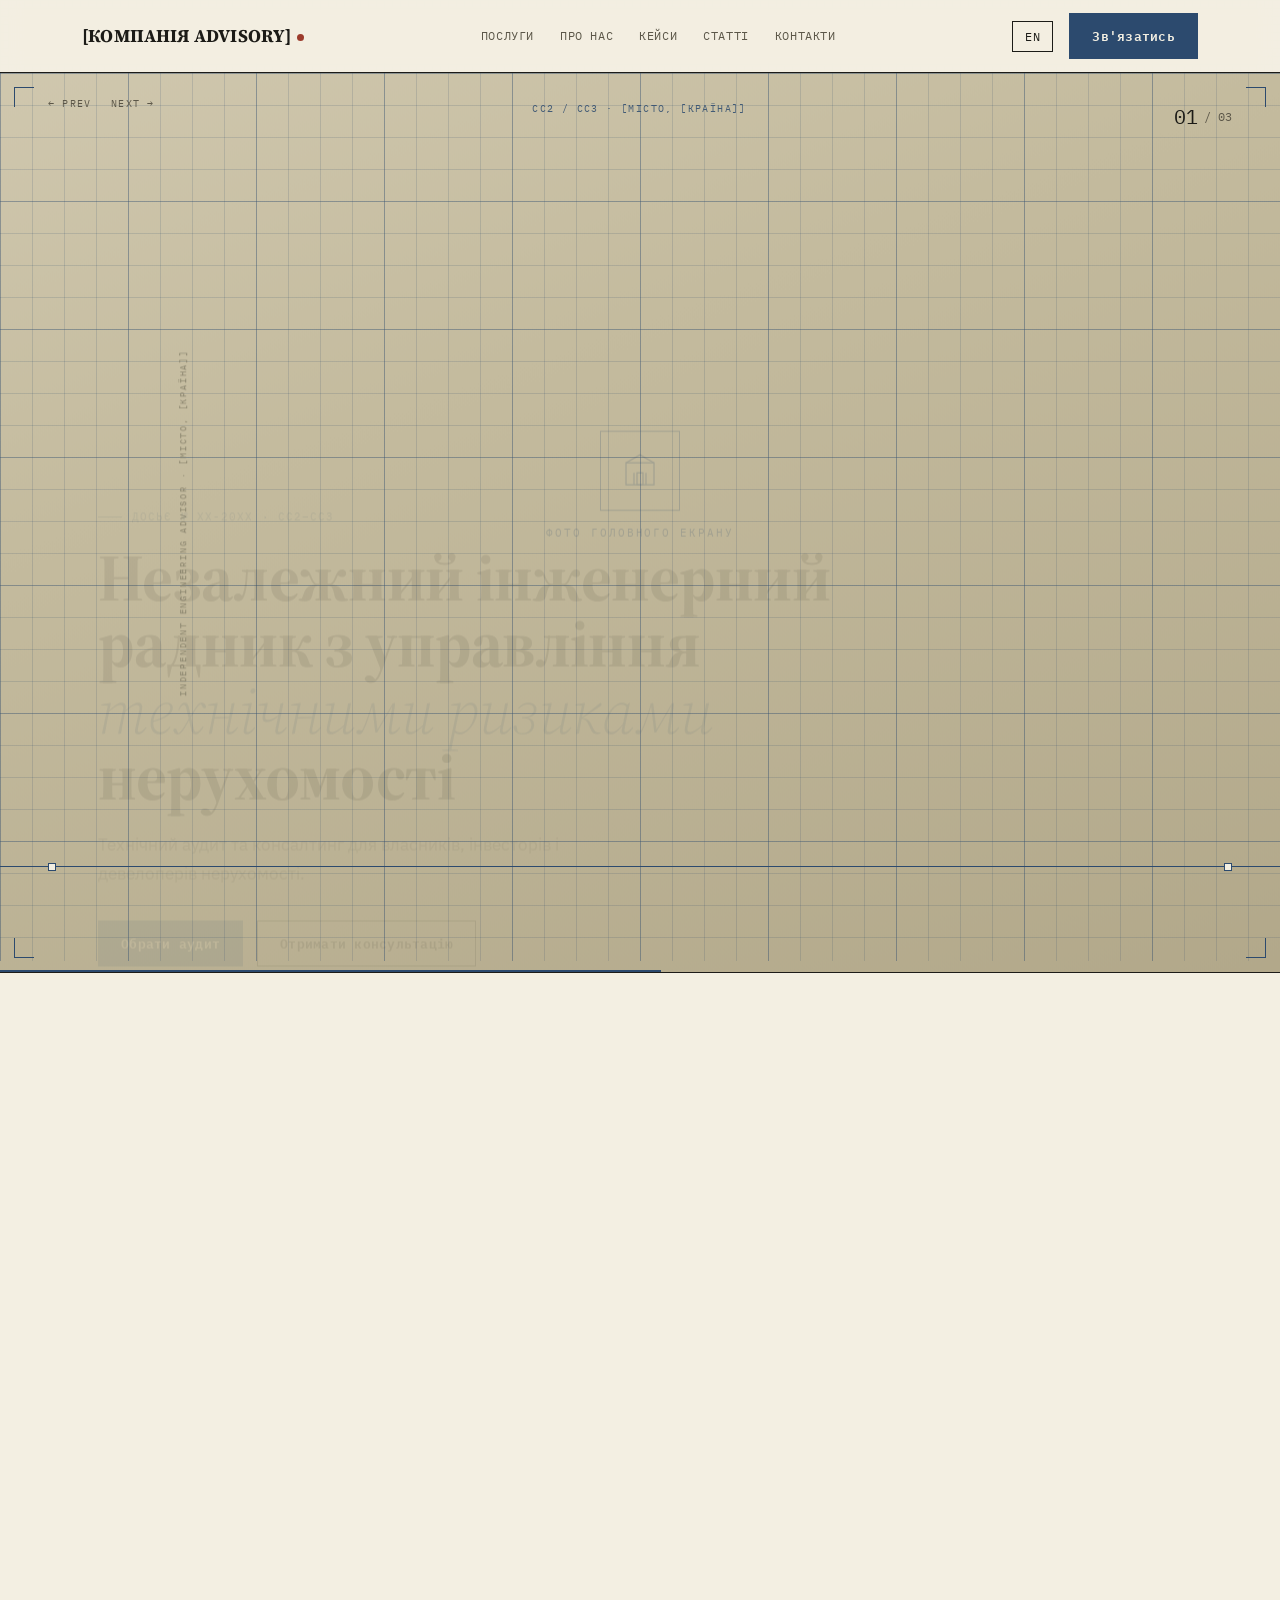
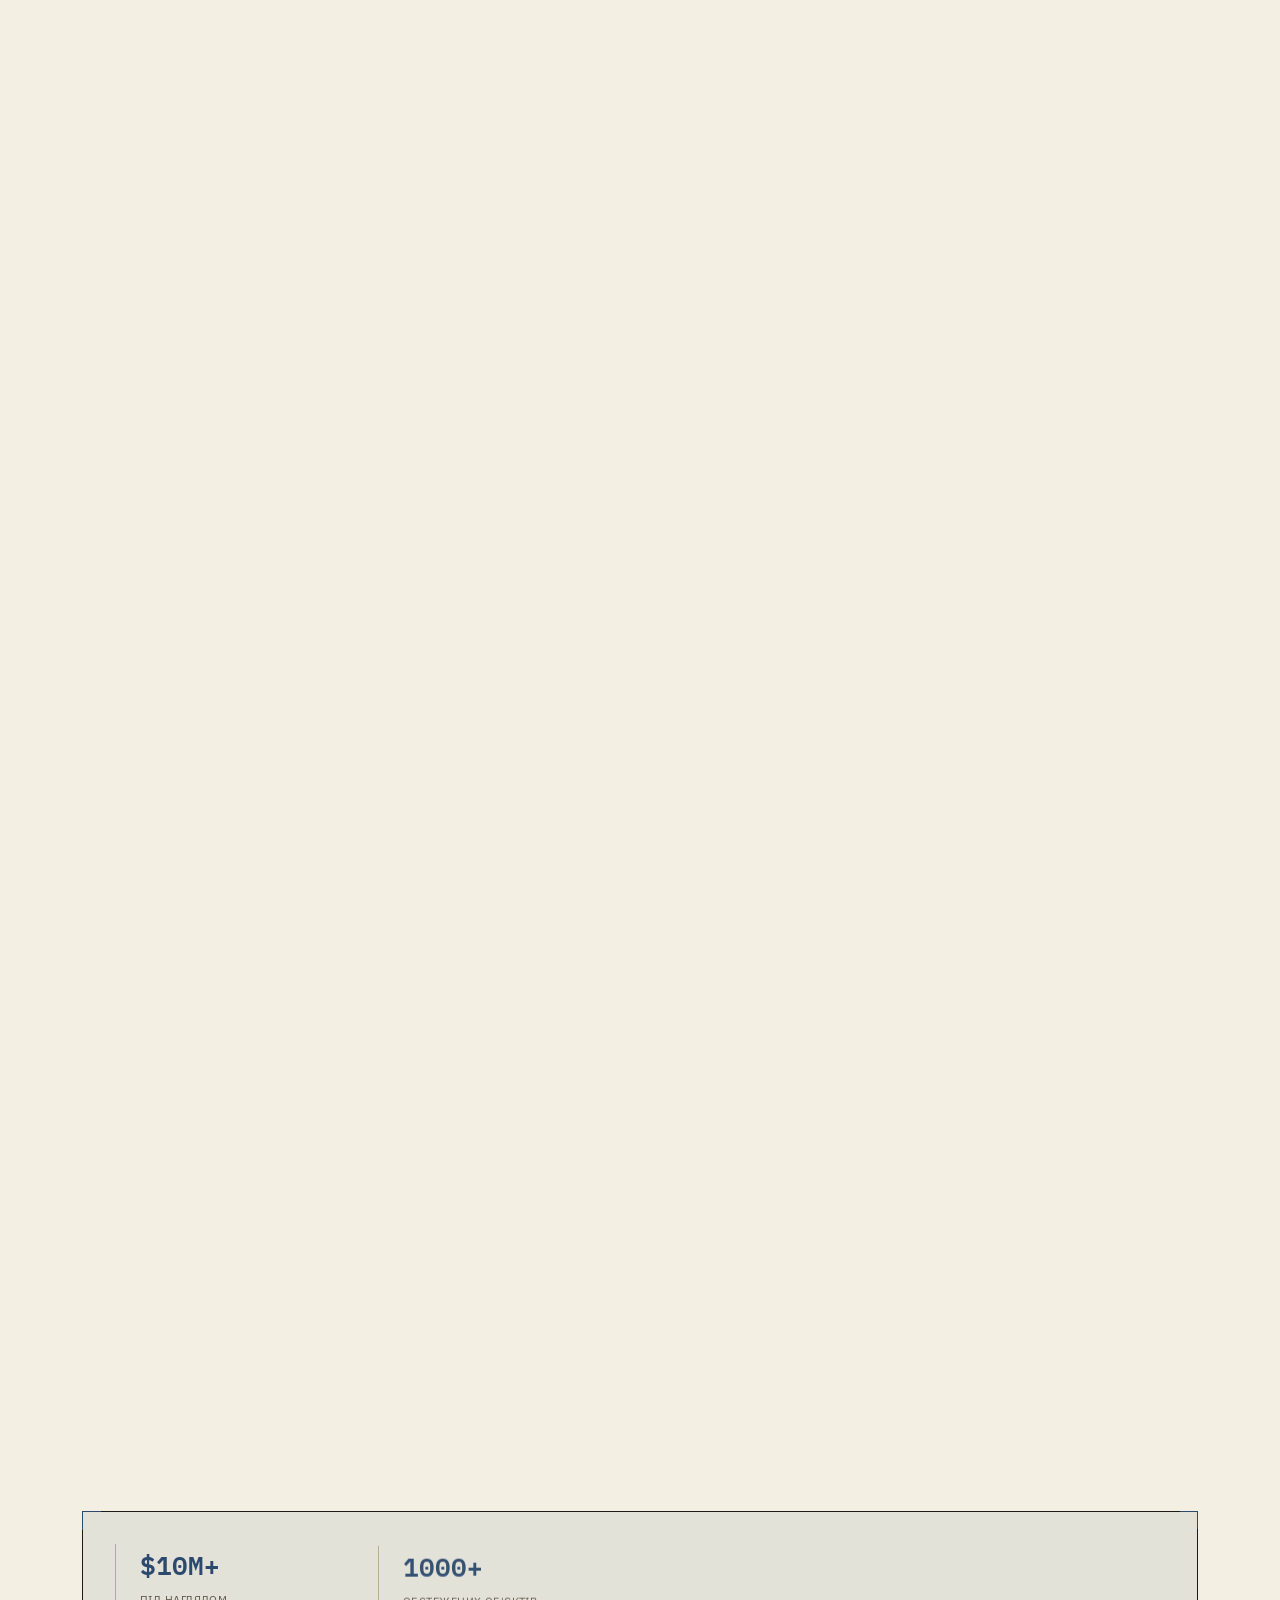
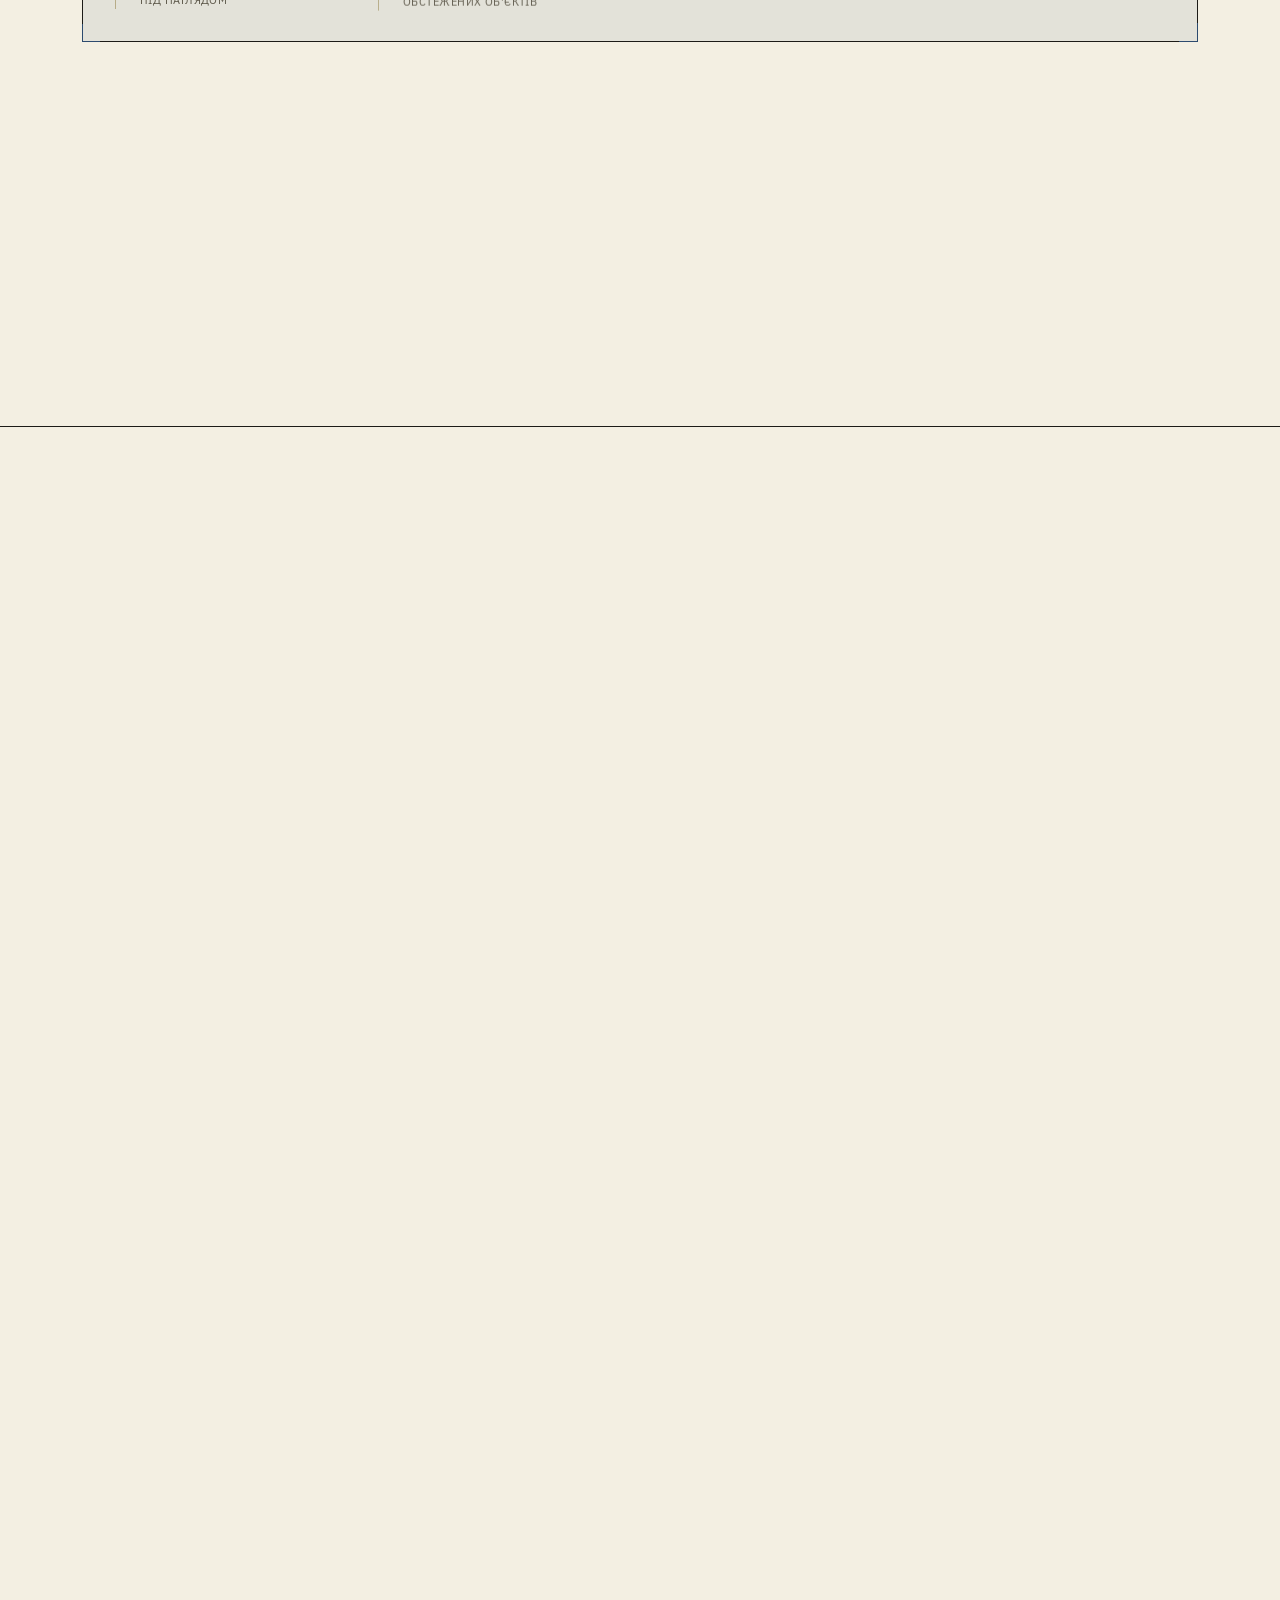
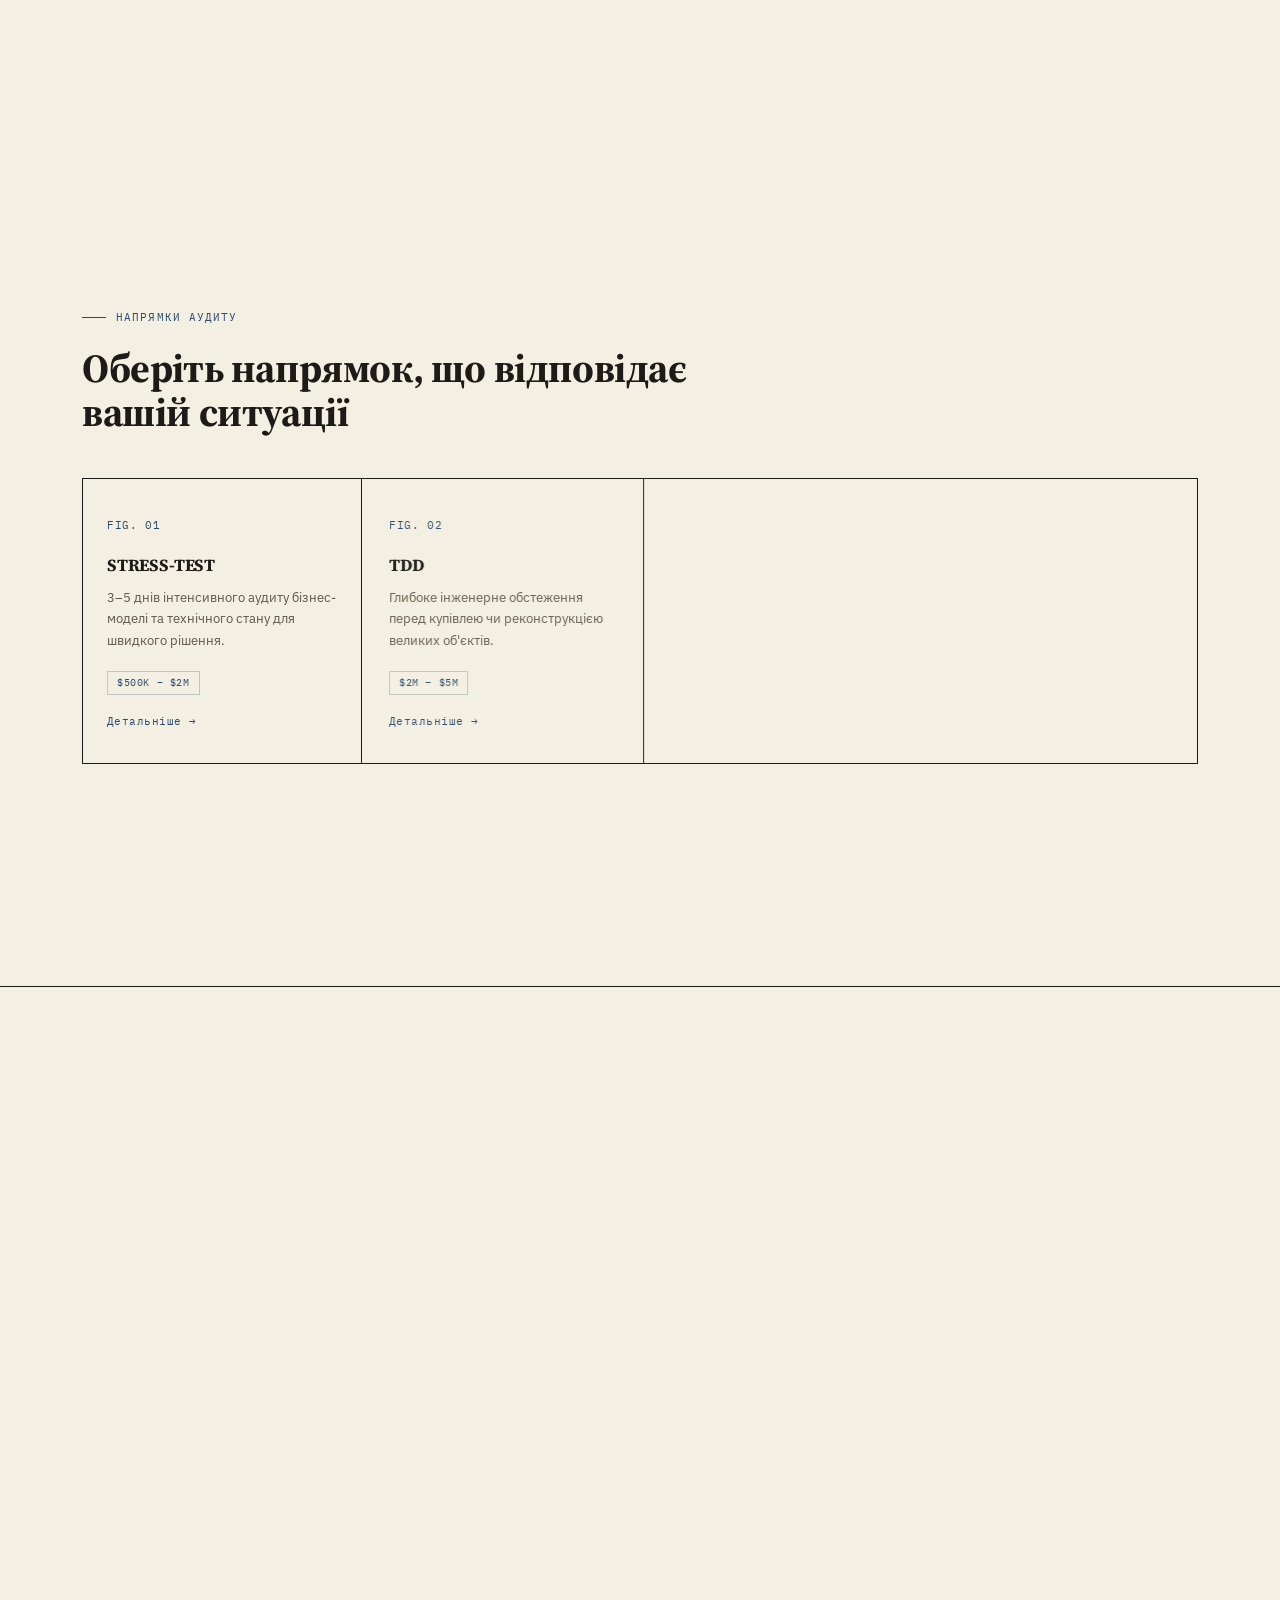
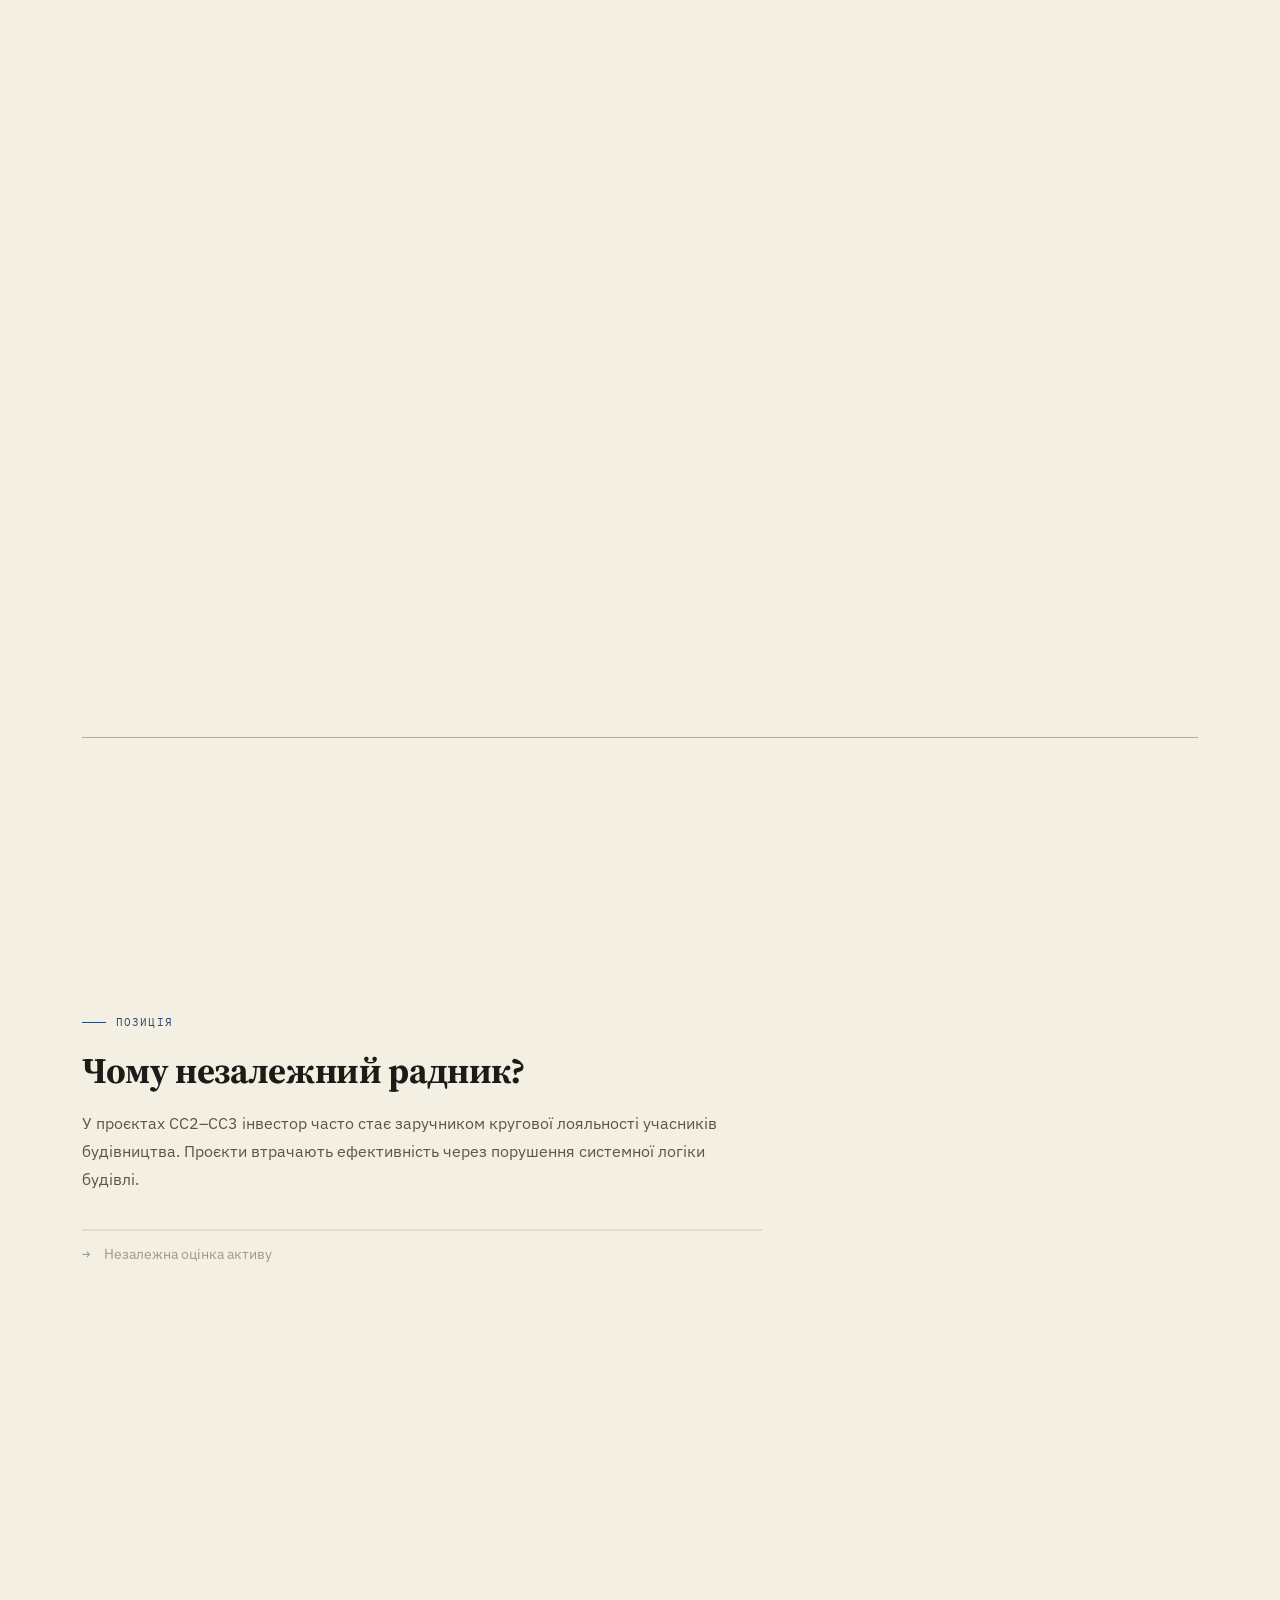
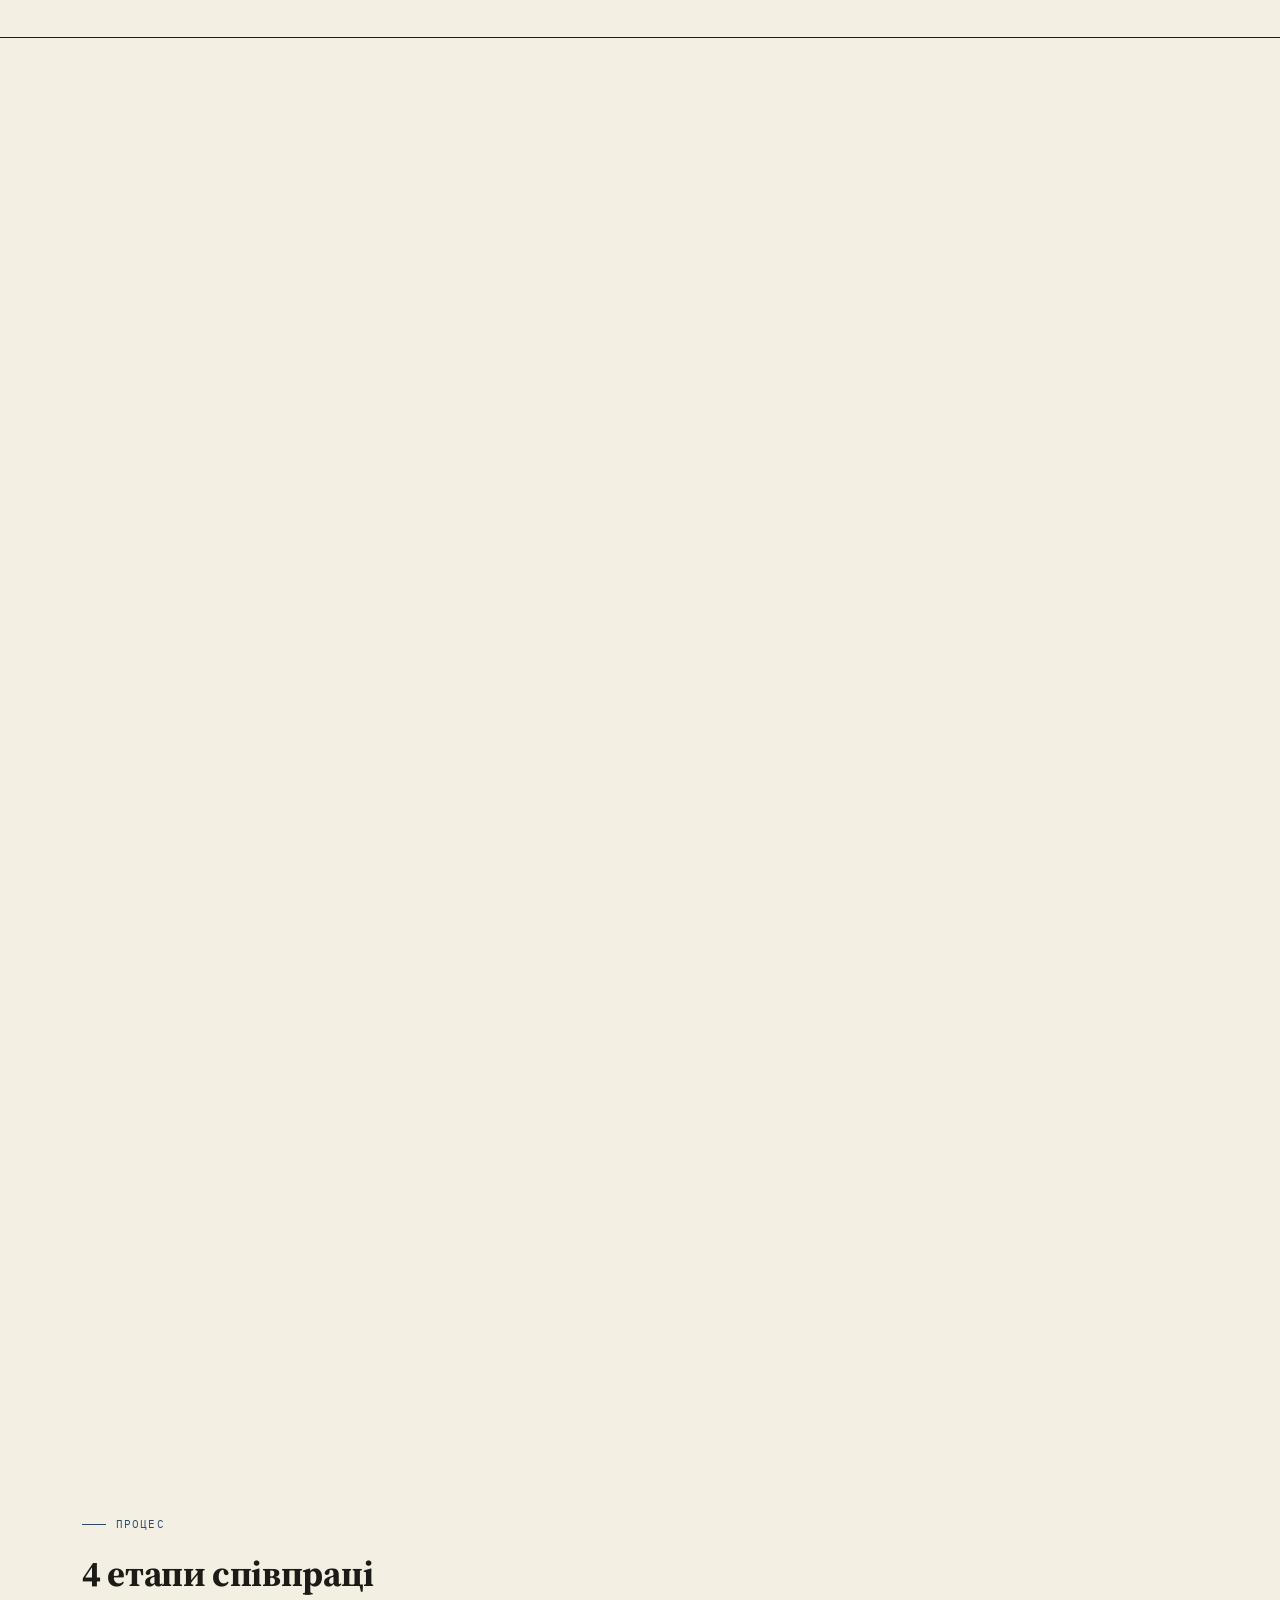
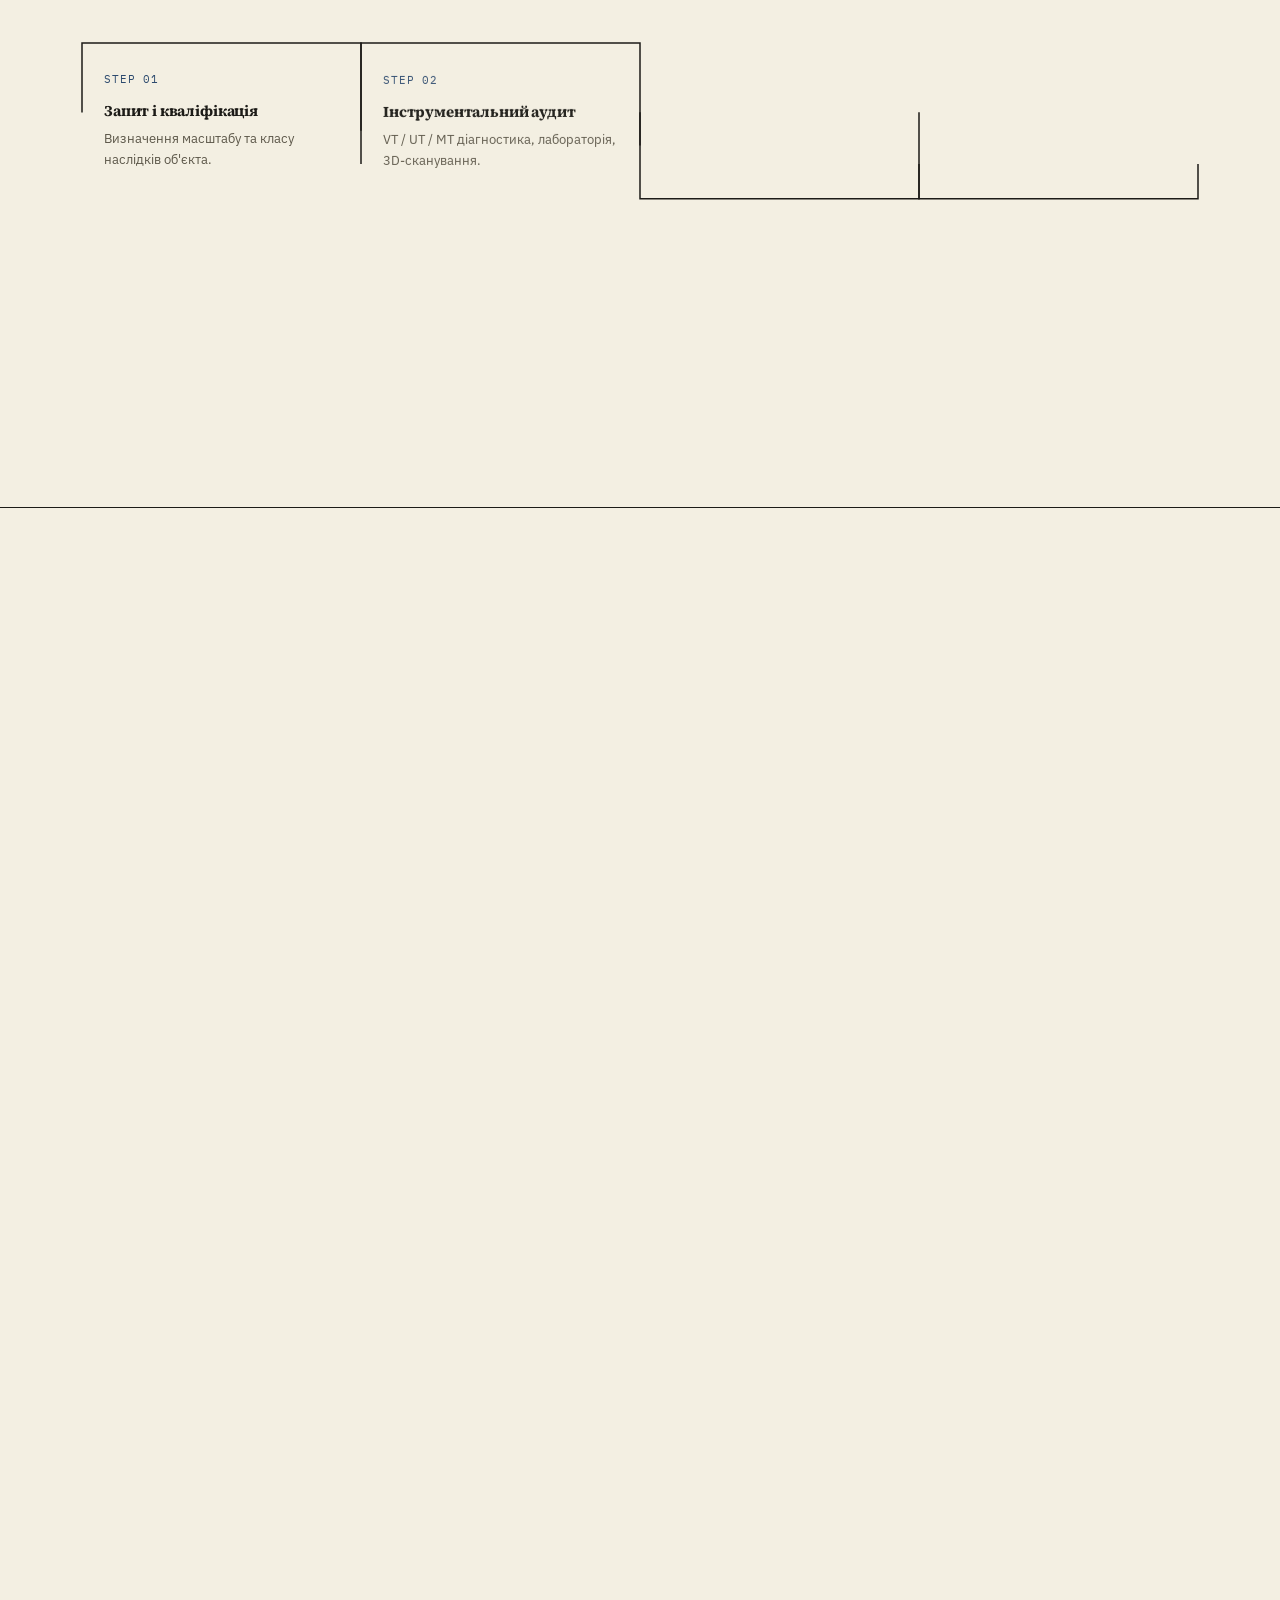
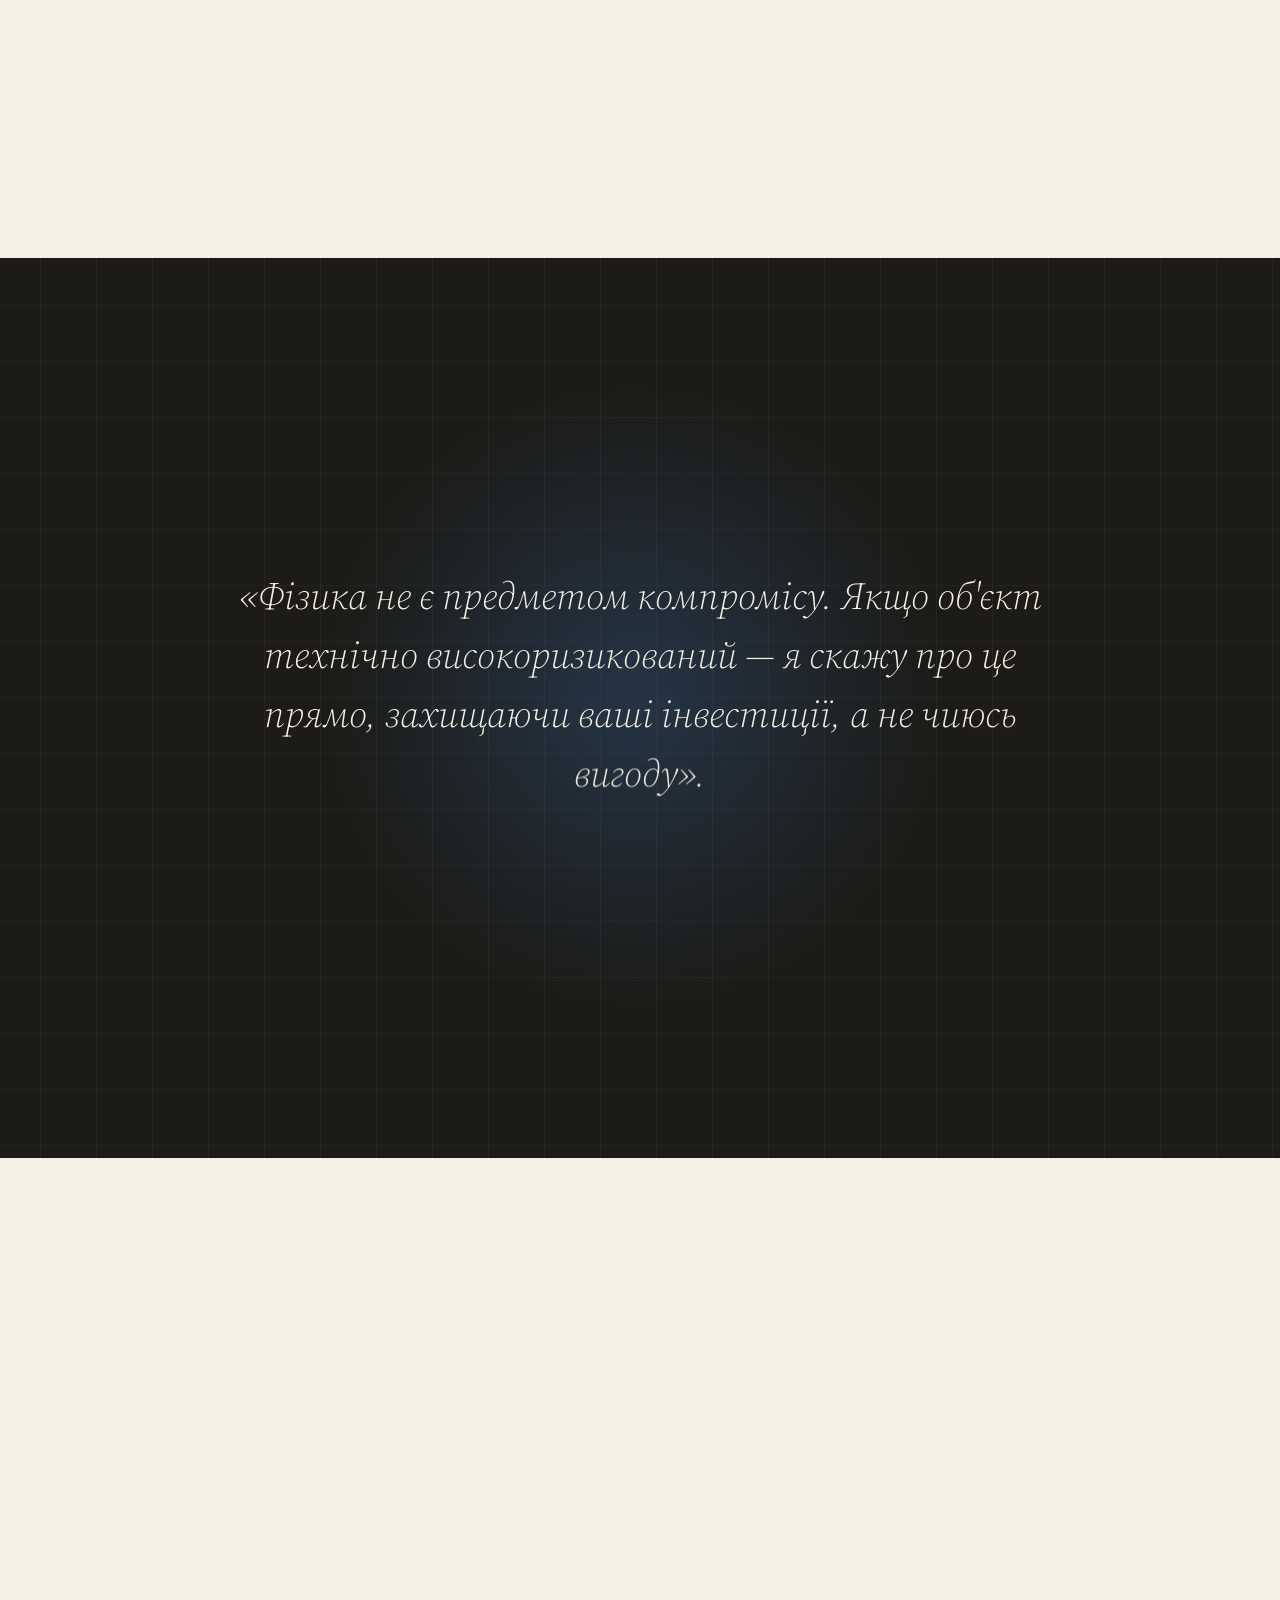
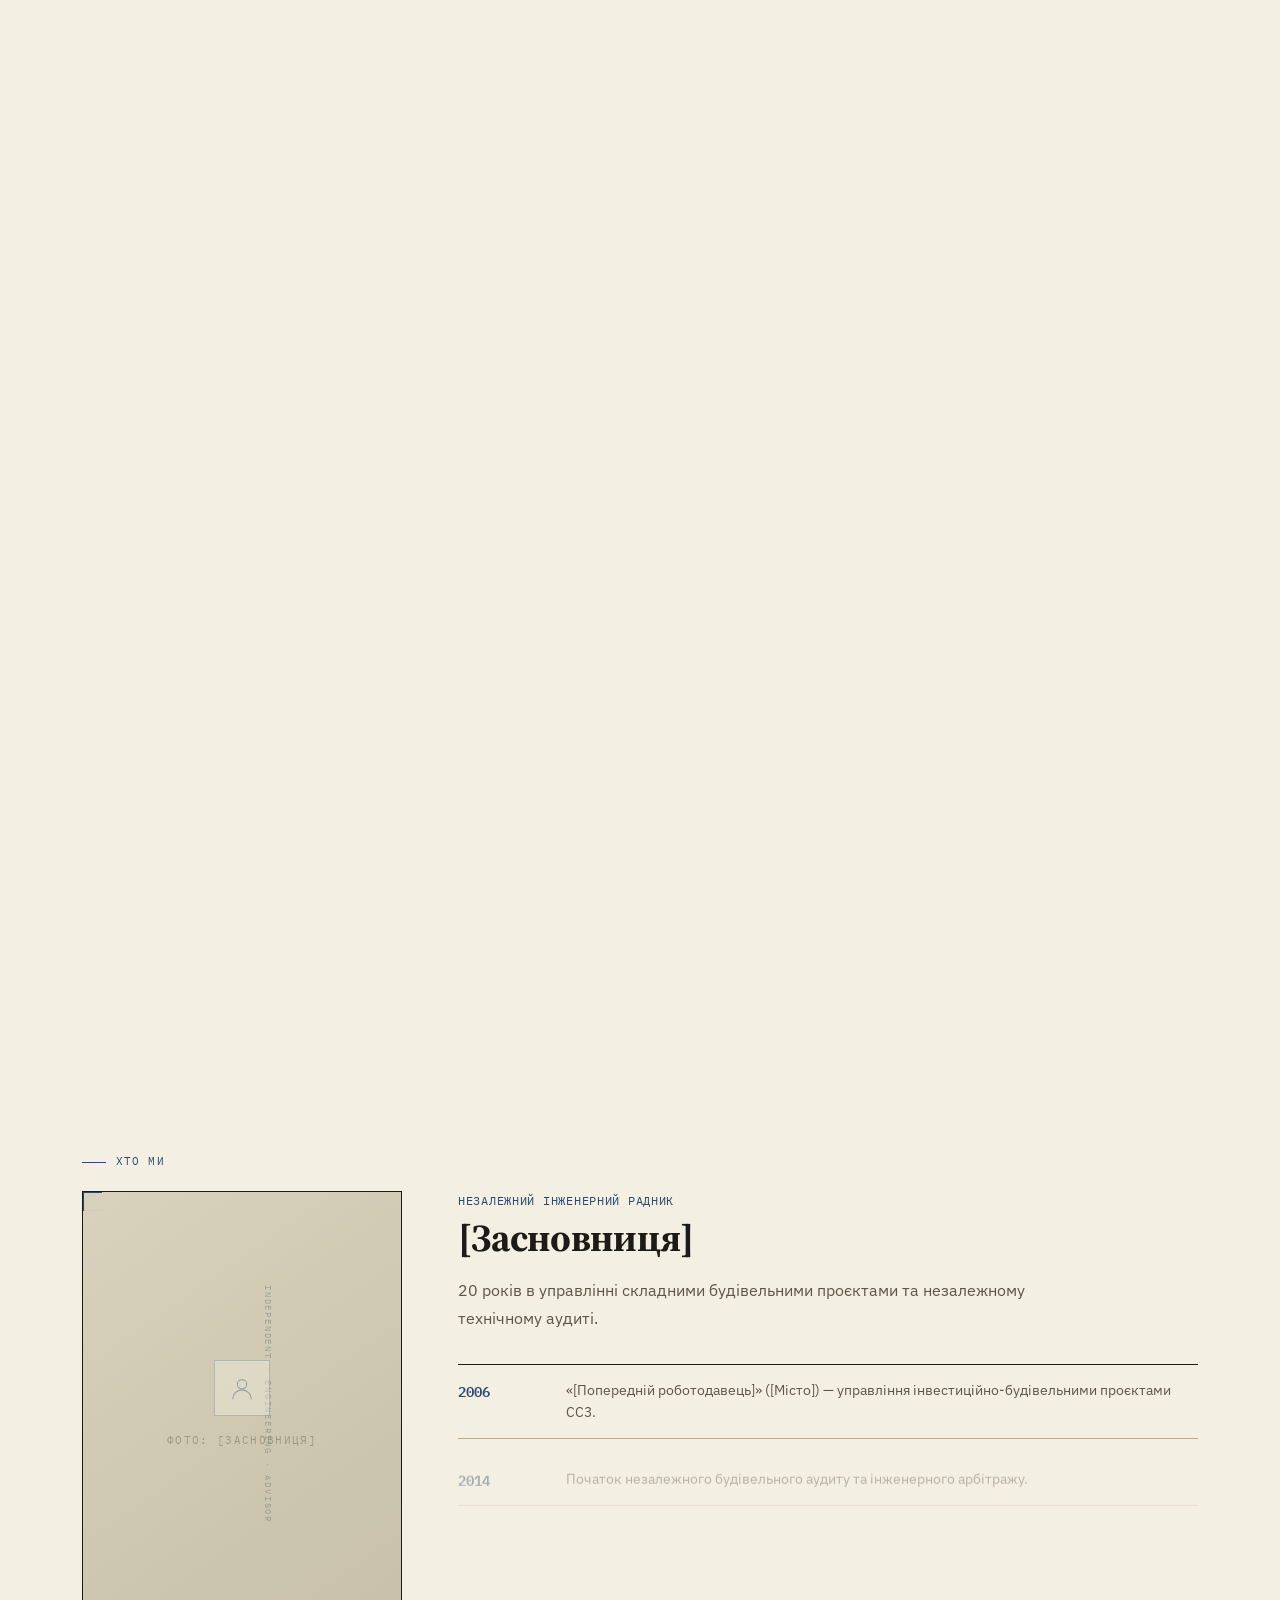
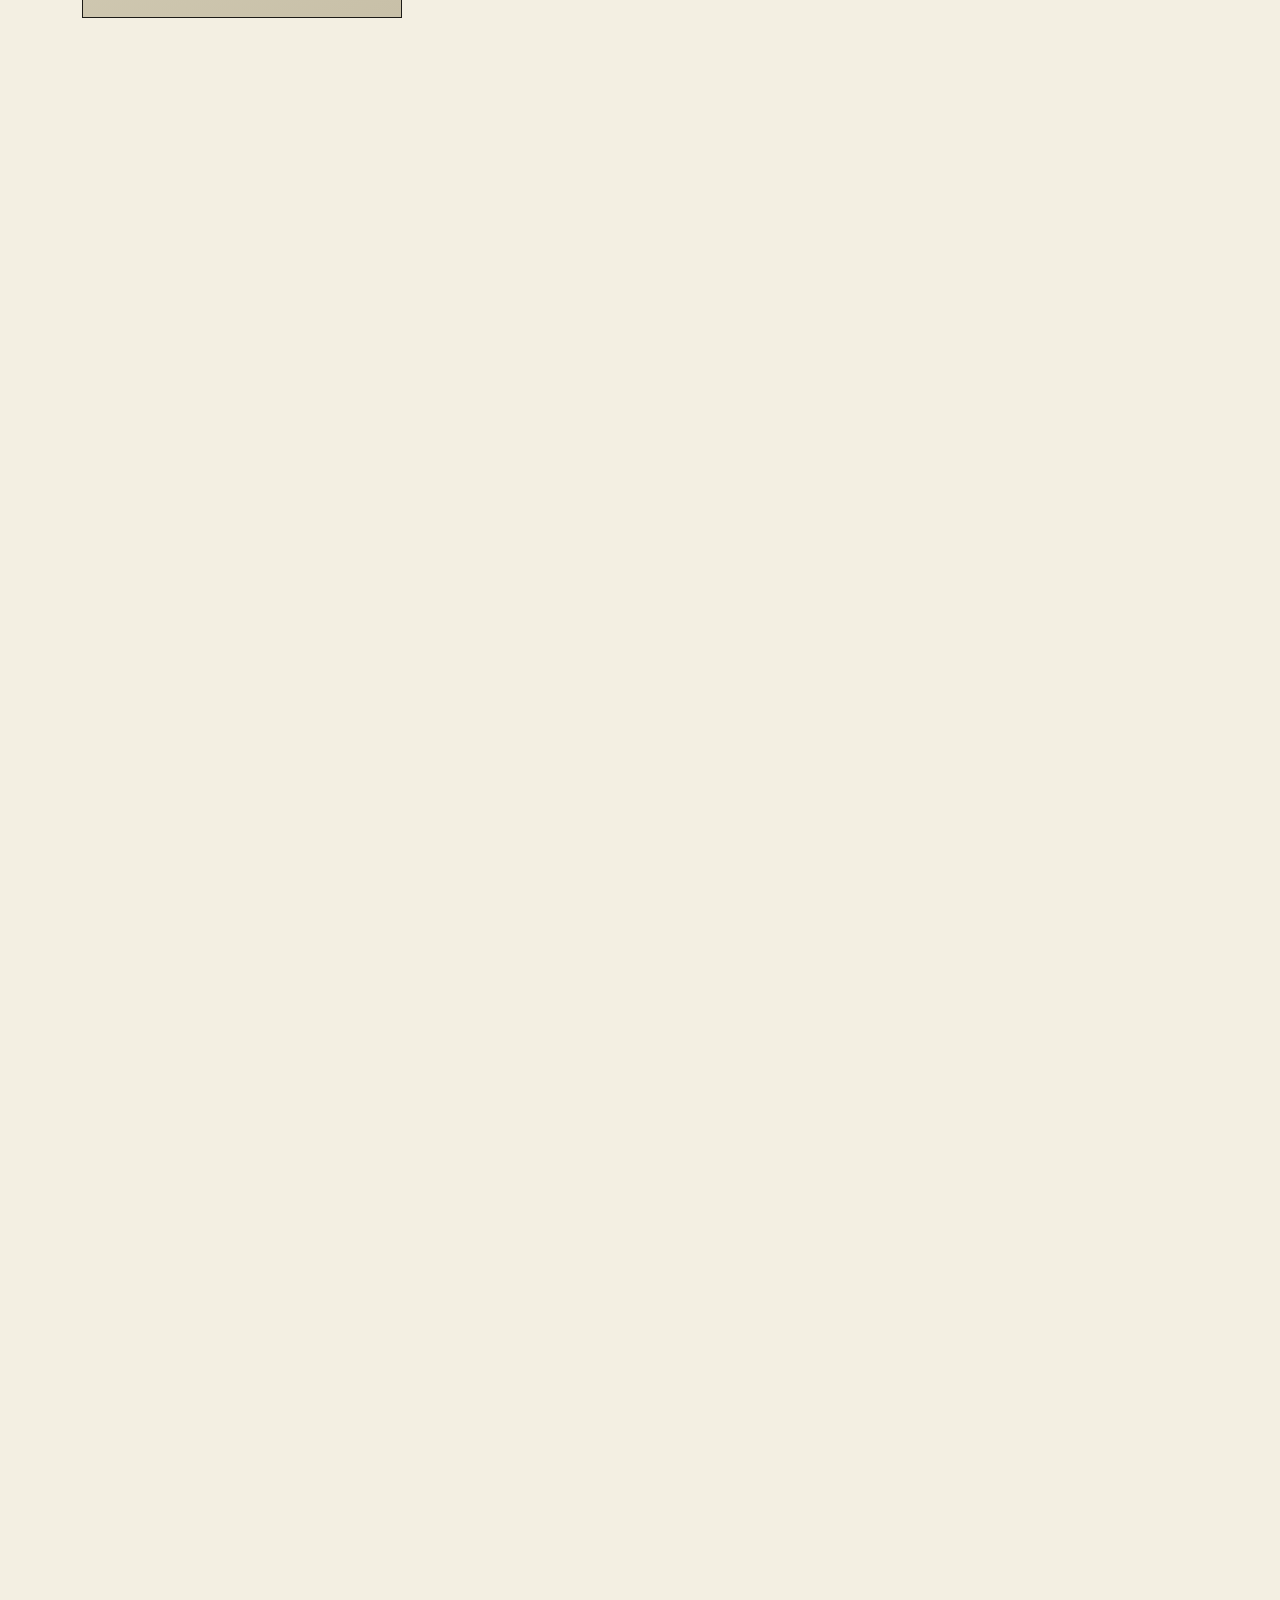
==== index.html @ 5d332857 "Add overflow-x:hidden on body only as conservative safety net for residual overflow" ====
<!DOCTYPE html>
<html lang="uk" data-lang="uk">
<head>
<meta charset="UTF-8">
<meta name="viewport" content="width=device-width, initial-scale=1.0">
<title>[КОМПАНІЯ ADVISORY] — Independent Engineering Advisor</title>
<link rel="preconnect" href="https://fonts.googleapis.com">
<link rel="preconnect" href="https://fonts.gstatic.com" crossorigin>
<link href="https://fonts.googleapis.com/css2?family=Source+Serif+4:opsz,ital,wght@8..60,0,300;8..60,0,400;8..60,0,700;8..60,1,300;8..60,1,400&family=IBM+Plex+Sans:wght@300;400;500;600&family=IBM+Plex+Mono:wght@400;500;600&display=swap" rel="stylesheet">
<style>
  :root{
    --paper:#f3efe2;
    --paper-2:#ece5d2;
    --panel:#ebe4d2;
    --ink:#1c1b17;
    --ink-dim:#5b5648;
    --ink-faint:#8d8770;
    --blue:#2c4a6e;
    --blue-deep:#1c3650;
    --blue-soft:rgba(44,74,110,.08);
    --red:#9c3b2c;
    --line:#cdc4a8;
    --line-strong:#b7ac88;
    --maxw:1180px;
  }
  *{box-sizing:border-box; margin:0; padding:0;}
  html{scroll-behavior:smooth;}
  body{background:var(--paper); color:var(--ink); font-family:'IBM Plex Sans',sans-serif; font-size:16px; line-height:1.6; overflow-anchor:none; overflow-x:hidden;}
  [data-lang="uk"] .en{display:none !important;}
  [data-lang="en"] .uk{display:none !important;}
  h1,h2,h3,h4{font-family:'Source Serif 4',serif; font-weight:700; letter-spacing:-.01em; line-height:1.1; color:var(--ink); overflow-wrap:break-word;}
  .mono{font-family:'IBM Plex Mono',monospace;}
  .wrap{max-width:var(--maxw); margin:0 auto; padding:0 32px; position:relative; width:100%; min-width:0;}
  a{color:inherit; text-decoration:none;}
  img{max-width:100%; display:block;}
  ::selection{background:var(--blue); color:var(--paper);}

  /* blueprint grid — subtler than original */
  .grid-bg{
    position:fixed; inset:0; pointer-events:none; z-index:0;
    background-image:
      linear-gradient(var(--line) 1px, transparent 1px),
      linear-gradient(90deg, var(--line) 1px, transparent 1px);
    background-size:8px 8px;
    opacity:.22;
  }
  .grid-bg::after{
    content:''; position:absolute; inset:0;
    background-image:
      linear-gradient(var(--line-strong) 1px, transparent 1px),
      linear-gradient(90deg, var(--line-strong) 1px, transparent 1px);
    background-size:64px 64px;
    opacity:.4;
  }

  /* registration marks */
  .reg{position:relative;}
  .reg::before,.reg::after,.reg .rc1,.reg .rc2{content:''; position:absolute; width:18px; height:18px; z-index:2;}
  .reg::before{top:-1px; left:-1px; border-top:1.5px solid var(--blue); border-left:1.5px solid var(--blue);}
  .reg::after{bottom:-1px; right:-1px; border-bottom:1.5px solid var(--blue); border-right:1.5px solid var(--blue);}
  .reg .rc1{top:-1px; right:-1px; border-top:1.5px solid var(--blue); border-right:1.5px solid var(--blue);}
  .reg .rc2{bottom:-1px; left:-1px; border-bottom:1.5px solid var(--blue); border-left:1.5px solid var(--blue);}

  /* NAV */
  header{
    position:sticky; top:0; z-index:50;
    background:rgba(243,239,226,.94); backdrop-filter:blur(10px);
    border-bottom:1.5px solid var(--ink);
  }
  .navrow{display:flex; align-items:center; justify-content:space-between; height:72px; gap:24px;}
  .logo{font-family:'Source Serif 4',serif; font-size:18px; font-weight:700; letter-spacing:.01em;}
  .logo .stamp-dot{display:inline-block; width:7px; height:7px; background:var(--red); border-radius:50%; margin-left:6px; vertical-align:middle;}
  nav.links{display:flex; gap:26px; font-size:12px; letter-spacing:.05em; text-transform:uppercase; color:var(--ink-dim); font-family:'IBM Plex Mono',monospace;}
  nav.links a:hover{color:var(--blue);}
  .nav-right{display:flex; align-items:center; gap:16px;}
  .lang-btn{border:1.5px solid var(--ink); background:transparent; color:var(--ink); font-family:'IBM Plex Mono',monospace; font-size:12px; letter-spacing:.06em; padding:7px 12px; cursor:pointer;}
  .lang-btn:hover{background:var(--ink); color:var(--paper);}
  .btn{display:inline-flex; align-items:center; gap:8px; background:var(--blue); color:var(--paper); font-weight:600; font-size:12.5px; letter-spacing:.02em; font-family:'IBM Plex Mono',monospace; padding:12px 22px; border:1.5px solid var(--blue); transition:.2s; cursor:pointer;}
  .btn:hover{background:var(--paper); color:var(--blue);}
  .btn-ghost{background:transparent; color:var(--ink); border:1.5px solid var(--ink);}
  .btn-ghost:hover{background:var(--ink); color:var(--paper);}
  @media(max-width:880px){nav.links{display:none;} .nav-right a.btn{display:none;}}

  /* Mobile burger menu */
  .burger-btn{display:none; flex-direction:column; justify-content:center; gap:5px; width:32px; height:24px; background:none; border:none; cursor:pointer; padding:0; flex-shrink:0; position:relative; z-index:61;}
  .burger-btn span{display:block; height:2px; background:var(--ink); width:100%; transition:transform .25s ease, opacity .25s ease;}
  .burger-btn.open span:nth-child(1){transform:translateY(7px) rotate(45deg);}
  .burger-btn.open span:nth-child(2){opacity:0;}
  .burger-btn.open span:nth-child(3){transform:translateY(-7px) rotate(-45deg);}
  .mobile-menu{position:fixed; inset:0; background:var(--paper); z-index:60; opacity:0; pointer-events:none; transition:opacity .3s ease; overflow-y:auto;}
  .mobile-menu.open{opacity:1; pointer-events:auto;}
  .mobile-menu .wrap{padding:100px 32px 40px; min-height:100%; display:flex; flex-direction:column;}
  .mobile-menu nav{display:flex; flex-direction:column; flex:1; justify-content:center;}
  .mobile-menu nav a{font-family:'IBM Plex Mono',monospace; font-size:20px; text-transform:uppercase; letter-spacing:.04em; color:var(--ink); padding:16px 0; border-bottom:1px solid var(--line-strong);
    opacity:0; transform:translateY(18px); transition:opacity .4s ease, transform .4s ease;}
  .mobile-menu.open nav a:nth-child(1){transition-delay:.08s;}
  .mobile-menu.open nav a:nth-child(2){transition-delay:.14s;}
  .mobile-menu.open nav a:nth-child(3){transition-delay:.2s;}
  .mobile-menu.open nav a:nth-child(4){transition-delay:.26s;}
  .mobile-menu.open nav a:nth-child(5){transition-delay:.32s;}
  .mobile-menu.open nav a:nth-child(6){transition-delay:.38s;}
  .mobile-menu.open nav a{opacity:1; transform:translateY(0);}
  .mobile-menu nav a.current{color:var(--blue);}
  .mobile-menu-foot{margin-top:auto; padding-top:24px; border-top:1.5px solid var(--ink); display:flex; align-items:center; justify-content:space-between; gap:16px;
    opacity:0; transform:translateY(18px); transition:opacity .4s ease, transform .4s ease; transition-delay:.42s;}
  .mobile-menu.open .mobile-menu-foot{opacity:1; transform:translateY(0);}
  @media(max-width:880px){.burger-btn{display:flex;}}
  @media(max-width:880px){#advisory, #faq{min-height:auto !important;}}
  @media(min-width:881px){.mobile-menu{display:none;}}

  section{position:relative; z-index:1; padding:100px 0;}
  section.tight{padding:72px 0;}
  .file-id{font-family:'IBM Plex Mono',monospace; font-size:11px; letter-spacing:.1em; text-transform:uppercase; color:var(--blue); display:flex; align-items:center; gap:10px; margin-bottom:20px;}
  .file-id .dash{width:24px; height:1px; background:var(--blue);}
  .lead{color:var(--ink-dim); font-size:17px; max-width:640px; line-height:1.75;}
  .divider{height:1.5px; background:var(--ink); width:100%;}
  .hairline{height:1px; background:var(--line-strong); width:100%;}

  /* STAMP */
  .stamp{display:inline-flex; flex-direction:column; align-items:center; justify-content:center; width:108px; height:108px; border:2px solid var(--red); border-radius:50%; transform:rotate(-8deg); color:var(--red); font-family:'IBM Plex Mono',monospace; font-size:10px; letter-spacing:.06em; text-align:center; line-height:1.4; padding:8px;}

  /* ─── HERO — Blueprint Reveal ─── */
  .hero{
    padding:0; min-height:100vh;
    display:grid; grid-template-rows:1fr;
    position:relative; overflow:hidden;
    border-bottom:1.5px solid var(--ink);
  }

  /* Photo layer — parallax */
  .hero-visual{
    position:absolute; inset:-15% 0;
    background:linear-gradient(160deg,#d4ccb4 0%,#c4bb9e 40%,#b0a688 100%);
    will-change:transform;
    display:flex; align-items:center; justify-content:center;
  }
  .hero-visual-label{
    display:flex; flex-direction:column; align-items:center; gap:14px; opacity:.2;
  }
  .hero-visual-frame{
    width:80px; height:80px; border:1px solid var(--blue);
    display:flex; align-items:center; justify-content:center;
  }
  .hero-visual-frame svg{width:36px; height:36px;}
  .hero-visual-txt{font-family:'IBM Plex Mono',monospace; font-size:11px; letter-spacing:.18em; text-transform:uppercase; color:var(--blue);}

  /* Blueprint grid overlay — clips in from top on scroll */
  .hero-blueprint{
    position:absolute; inset:0; z-index:1; pointer-events:none;
    background-image:
      linear-gradient(rgba(44,74,110,.18) 1px, transparent 1px),
      linear-gradient(90deg, rgba(44,74,110,.18) 1px, transparent 1px);
    background-size:32px 32px;
    opacity:0;
    clip-path:inset(0 0 100% 0);
    will-change:clip-path, opacity;
  }
  .hero-blueprint::after{
    content:''; position:absolute; inset:0;
    background-image:
      linear-gradient(rgba(44,74,110,.35) 1px, transparent 1px),
      linear-gradient(90deg, rgba(44,74,110,.35) 1px, transparent 1px);
    background-size:128px 128px;
  }

  /* Scan line */
  .hero-scanline{
    position:absolute; left:0; right:0; height:1px;
    background:var(--blue); z-index:4; opacity:0;
    will-change:top, opacity;
  }
  .hero-scanline::before,.hero-scanline::after{
    content:''; position:absolute; top:-3px;
    width:6px; height:6px; border:1px solid var(--blue); background:var(--paper);
  }
  .hero-scanline::before{left:48px;}
  .hero-scanline::after{right:48px;}

  /* Registration marks — draw in */
  .hero-reg{position:absolute; inset:0; pointer-events:none; z-index:5;}
  .hero-reg span{
    position:absolute; width:0; height:0;
    border-color:var(--blue); border-style:solid;
    transition:none;
  }
  .hero-reg .tl{top:14px; left:14px; border-width:1.5px 0 0 1.5px;}
  .hero-reg .tr{top:14px; right:14px; border-width:1.5px 1.5px 0 0;}
  .hero-reg .bl{bottom:14px; left:14px; border-width:0 0 1.5px 1.5px;}
  .hero-reg .br{bottom:14px; right:14px; border-width:0 1.5px 1.5px 0;}

  /* Measurement label */
  .hero-measure{
    position:absolute; top:28px; left:50%; transform:translateX(-50%);
    font-family:'IBM Plex Mono',monospace; font-size:10px; letter-spacing:.14em;
    text-transform:uppercase; color:var(--blue); z-index:6;
    opacity:0; will-change:opacity; white-space:nowrap;
  }

  /* Vertical side label */
  .hero-side{
    position:absolute; left:10px; top:50%;
    transform:translateY(-50%) rotate(-90deg);
    font-family:'IBM Plex Mono',monospace; font-size:9px; letter-spacing:.2em;
    text-transform:uppercase; color:var(--ink-faint); white-space:nowrap; z-index:6;
  }

  /* Slide counter */
  .hero-counter{
    position:absolute; top:28px; right:48px; z-index:10;
    font-family:'IBM Plex Mono',monospace; font-size:12px; color:var(--ink-dim);
    display:flex; align-items:center; gap:6px;
  }
  .hero-counter strong{font-size:20px; font-weight:400; color:var(--ink);}

  /* Prev/Next */
  .hero-nav{position:absolute; top:24px; left:48px; z-index:10; display:flex; gap:20px;}
  .hero-nav-btn{
    font-family:'IBM Plex Mono',monospace; font-size:10px; letter-spacing:.12em;
    text-transform:uppercase; color:var(--ink-dim); background:none; border:none;
    cursor:pointer; transition:.2s;
  }
  .hero-nav-btn:hover{color:var(--blue);}

  /* Progress bar */
  .hero-progress{
    position:absolute; bottom:0; left:0; height:2px;
    background:var(--blue); z-index:10; width:0%;
    will-change:width;
  }

  /* Content — slides up from bottom */
  .hero-content{
    position:relative; z-index:7;
    align-self:end;
    padding:0 48px 64px;
    display:grid; grid-template-columns:1fr auto; gap:48px; align-items:end;
    opacity:0; transform:translateY(60px);
    will-change:opacity, transform;
  }
  .hero-dossier{font-family:'IBM Plex Mono',monospace; font-size:11px; letter-spacing:.1em; text-transform:uppercase; color:var(--blue); display:flex; align-items:center; gap:10px; margin-bottom:18px;}
  .hero-dossier .dash{width:24px; height:1px; background:var(--blue);}
  .hero h1{font-size:clamp(36px,5.2vw,68px); font-weight:700; max-width:820px; line-height:1.0;}
  .hero h1 em{font-style:italic; color:var(--blue); font-weight:300;}
  .hero-sub{margin-top:20px; font-size:17px; color:var(--ink-dim); max-width:560px; line-height:1.7;}
  .hero-cta{margin-top:32px; display:flex; gap:14px; flex-wrap:wrap;}

  /* Stats right side */
  .hero-stats{display:flex; flex-direction:column; gap:24px; align-items:flex-end; padding-bottom:4px;}
  .hstat-num{font-family:'Source Serif 4',serif; font-size:38px; font-weight:300; color:var(--ink); line-height:1; text-align:right;}
  .hstat-label{font-family:'IBM Plex Mono',monospace; font-size:10px; letter-spacing:.1em; text-transform:uppercase; color:var(--ink-faint); text-align:right; margin-top:4px;}

  /* Scroll hint */
  .hero-scroll-hint{
    position:absolute; bottom:28px; left:50%; transform:translateX(-50%);
    z-index:10; display:flex; flex-direction:column; align-items:center; gap:6px;
    will-change:opacity;
  }
  .hero-scroll-hint-txt{font-family:'IBM Plex Mono',monospace; font-size:9px; letter-spacing:.18em; text-transform:uppercase; color:var(--ink-faint);}
  .hero-scroll-arrow{width:1px; height:28px; background:var(--blue); position:relative; animation:scrollpulse 1.6s ease-in-out infinite;}
  .hero-scroll-arrow::after{content:''; position:absolute; bottom:0; left:-3px; border-left:4px solid transparent; border-right:4px solid transparent; border-top:6px solid var(--blue);}
  @keyframes scrollpulse{0%,100%{opacity:.3;transform:translateY(0);}50%{opacity:1;transform:translateY(4px);}}

  /* blueprint panel */
  .blueprint-panel{
    border:1.5px solid var(--ink); background:var(--blue-soft);
    padding:32px; display:grid; grid-template-columns:repeat(4,1fr); gap:0;
    position:relative; z-index:1;
  }
  .blueprint-panel .bp-item{padding:0 24px; border-left:1px solid var(--line-strong);}
  .blueprint-panel .bp-item:first-child{border-left:none; padding-left:0;}
  .blueprint-panel .bp-val{font-family:'IBM Plex Mono',monospace; font-size:26px; color:var(--blue); font-weight:600;}
  .blueprint-panel .bp-label{font-size:11px; color:var(--ink-dim); text-transform:uppercase; letter-spacing:.04em; margin-top:6px;}
  .stats-section .bp-item{opacity:0; transform:translateY(32px); will-change:opacity, transform;}
  @media(max-width:880px){.blueprint-panel{grid-template-columns:1fr 1fr; gap:28px 24px;} .blueprint-panel .bp-item{border-left:none; padding:0;}}
  @media(max-width:560px){
    .blueprint-panel{grid-template-columns:1fr 1fr; gap:26px 18px; padding:24px 20px;}
    .blueprint-panel .bp-item{border-left:1px solid var(--line-strong); padding-left:18px;}
    .blueprint-panel .bp-item:nth-child(odd){border-left:none; padding-left:0;}
    .blueprint-panel .bp-val{font-size:22px;}
  }

  @media(max-width:880px){
    .hero-content{grid-template-columns:1fr; padding:0 24px 48px;}
    .hero-stats{display:none;}
    .hero-nav{display:none;}
  }

  /* DIRECTIONS */
  .card-grid{display:grid; grid-template-columns:repeat(4,1fr); gap:0; margin-top:44px; border:1.5px solid var(--ink);}
  .directions-section{position:relative; z-index:1; min-height:100vh; display:flex; align-items:center; border-bottom:1.5px solid var(--ink);}
  .dcard{padding:32px 24px; background:var(--paper); border-right:1.5px solid var(--ink); position:relative; transition:.15s;}
  .dcard:last-child{border-right:none;}
  .dcard:hover{background:var(--blue-soft);}
  .dcard .num{font-family:'IBM Plex Mono',monospace; color:var(--blue); font-size:11px; letter-spacing:.06em;}
  .dcard h3{font-size:17px; margin-top:18px; margin-bottom:12px; line-height:1.2;}
  .dcard p{font-size:13px; color:var(--ink-dim); line-height:1.65;}
  .dcard .price-tag{margin-top:20px; font-family:'IBM Plex Mono',monospace; font-size:10px; color:var(--blue); letter-spacing:.06em; border:1px solid rgba(44,74,110,.25); display:inline-block; padding:3px 9px;}
  @media(max-width:880px){.card-grid{grid-template-columns:1fr 1fr;} .dcard{border-right:1.5px solid var(--ink); border-bottom:1.5px solid var(--ink);}}
  @media(max-width:560px){.card-grid{grid-template-columns:1fr;}}

  /* WHY */
  .split{display:grid; grid-template-columns:1fr 1fr; gap:64px;}
  .split blockquote{font-family:'Source Serif 4',serif; font-size:23px; font-weight:600; line-height:1.55; color:var(--ink); border-left:3px solid var(--blue); padding-left:26px;}
  .bullets{margin-top:26px; display:flex; flex-direction:column; gap:0;}
  .bullets li{list-style:none; display:flex; gap:14px; align-items:flex-start; font-size:14px; color:var(--ink-dim); padding:12px 0; border-top:1px solid var(--line-strong);}
  .bullets li .tick{font-family:'IBM Plex Mono',monospace; color:var(--blue); flex-shrink:0;}
  @media(max-width:880px){.split{grid-template-columns:1fr;}}

  /* TABLE */
  table{width:100%; border-collapse:collapse; margin-top:36px; border:1.5px solid var(--ink);}
  th{font-family:'IBM Plex Mono',monospace; font-size:11px; letter-spacing:.05em; text-transform:uppercase; color:var(--paper); background:var(--ink); text-align:left; padding:14px 16px;}
  td{padding:20px 16px; border-bottom:1px solid var(--line-strong); border-right:1px solid var(--line-strong); font-size:14px; color:var(--ink-dim); vertical-align:top;}
  td:last-child{border-right:none;}
  td.invest{color:var(--ink); font-family:'IBM Plex Mono',monospace; font-size:14px; font-weight:600;}
  td strong{color:var(--ink); font-weight:700;}
  @media(max-width:780px){table,thead,tbody,th,td,tr{display:block;} thead{display:none;} td{border:none; padding:6px 0;} tr{padding:18px 0; border-bottom:1.5px solid var(--ink);} td.invest{font-size:17px; padding-top:14px;}}

  /* PROCESS */
  .process-section{position:relative; z-index:1; min-height:100vh; display:flex; align-items:center; border-bottom:1.5px solid var(--ink);}
  .process-row{display:grid; grid-template-columns:repeat(4,1fr); gap:0; margin-top:50px;}
  .pstep{padding:28px 22px; position:relative;}
  .pstep .pstep-body{opacity:0; transform:translateY(20px); will-change:opacity, transform;}
  .pstep .pframe-svg{position:absolute; inset:0; width:100%; height:100%; pointer-events:none; overflow:visible;}
  .pstep .pframe-rect{fill:none; stroke:var(--ink); stroke-width:1.5; vector-effect:non-scaling-stroke;}
  .pstep .pnum{font-family:'IBM Plex Mono',monospace; color:var(--blue); font-size:11px; display:block; margin-bottom:14px; letter-spacing:.08em;}
  .pstep h4{font-size:15px; margin-bottom:10px;}
  .pstep p{font-size:13px; color:var(--ink-dim);}
  @media(max-width:880px){.process-row{grid-template-columns:1fr 1fr;}}
  @media(max-width:560px){.process-row{grid-template-columns:1fr;}}

  /* QUOTE */
  .quote-section{text-align:center; background:var(--ink); color:var(--paper); position:relative; overflow:hidden; min-height:100vh; display:flex; align-items:center; justify-content:center;}
  .quote-section .wrap{position:relative; z-index:2;}
  .quote-bg{
    position:absolute; inset:-25% -10%; z-index:0; pointer-events:none;
    background-image:
      linear-gradient(rgba(243,239,226,.05) 1px, transparent 1px),
      linear-gradient(90deg, rgba(243,239,226,.05) 1px, transparent 1px);
    background-size:56px 56px;
    will-change:transform;
  }
  .quote-glow{
    position:absolute; top:50%; left:50%; width:640px; height:640px;
    margin:-320px 0 0 -320px; border-radius:50%; z-index:1; pointer-events:none;
    background:radial-gradient(circle, rgba(44,74,110,.55) 0%, rgba(44,74,110,0) 70%);
    filter:blur(10px); will-change:transform;
  }
  .quote-reveal{will-change:opacity, transform;}
  .quote-section blockquote{font-family:'Source Serif 4',serif; font-style:italic; font-weight:300; font-size:clamp(22px,3.2vw,38px); max-width:860px; margin:0 auto; line-height:1.55; transform-origin:center;}
  .qw{display:inline-block; opacity:.15; will-change:opacity, transform;}
  .quote-section cite{display:block; margin-top:28px; font-style:normal; font-family:'IBM Plex Mono',monospace; font-size:12px; letter-spacing:.08em; color:#c9a13b;}

  /* ABOUT */
  .about-top{display:grid; grid-template-columns:minmax(260px,320px) 1fr; gap:56px; align-items:start;}
  /* photo placeholder — styled like go.arch project card */
  .photo-block{
    aspect-ratio:3/4; background:linear-gradient(145deg,#d8d2bc 0%,#c8c0a8 100%); border:1.5px solid var(--ink);
    display:flex; flex-direction:column; align-items:center; justify-content:center;
    color:var(--ink-faint); font-family:'IBM Plex Mono',monospace; font-size:11px;
    text-align:center; padding:20px; position:relative; gap:16px; overflow:hidden;
  }
  .photo-block::before{
    content:''; position:absolute; inset:0;
    background:
      repeating-linear-gradient(0deg, rgba(44,74,110,.05) 0px, rgba(44,74,110,.05) 1px, transparent 1px, transparent 48px),
      repeating-linear-gradient(90deg, rgba(44,74,110,.05) 0px, rgba(44,74,110,.05) 1px, transparent 1px, transparent 48px);
  }
  .photo-block .ph-icon{width:56px; height:56px; border:1px solid rgba(44,74,110,.25); background:rgba(243,239,226,.4); display:flex; align-items:center; justify-content:center; z-index:1;}
  .photo-block .ph-icon svg{width:26px; height:26px; opacity:.4;}
  .photo-block span{z-index:1; letter-spacing:.12em; text-transform:uppercase; opacity:.75;}
  /* vertical label inside photo like go.arch */
  .photo-block .ph-side{
    position:absolute; right:14px; top:50%;
    transform:translateY(-50%) rotate(90deg);
    font-size:9px; letter-spacing:.2em; text-transform:uppercase;
    color:rgba(44,74,110,.3); white-space:nowrap;
  }
  .about-name{font-size:12px; letter-spacing:.06em; color:var(--blue); text-transform:uppercase; margin-bottom:8px; font-family:'IBM Plex Mono',monospace;}
  .pull{font-family:'Source Serif 4',serif; font-size:20px; font-weight:600; color:var(--ink); line-height:1.5; margin:24px 0;}
  .timeline{margin-top:32px; border-top:1.5px solid var(--ink);}
  .trow{display:grid; grid-template-columns:90px 1fr; gap:18px; padding:15px 0; border-bottom:1px solid var(--line-strong);}
  .trow .yr{font-family:'IBM Plex Mono',monospace; color:var(--blue); font-size:14px; font-weight:600;}
  .trow p{font-size:13.5px; color:var(--ink-dim);}
  @media(max-width:880px){.about-top{grid-template-columns:1fr;} .photo-block{aspect-ratio:4/3;}}

  .core-grid{display:grid; grid-template-columns:1fr 1fr; gap:18px; margin-top:60px;}
  .core-card{border:1.5px solid var(--ink); padding:32px; background:var(--paper);}
  .core-card h4{font-size:15px; color:var(--blue); margin-bottom:10px;}
  .core-card p{font-size:13px; color:var(--ink-dim); line-height:1.7;}
  @media(max-width:780px){.core-grid{grid-template-columns:1fr;}}

  /* Team grid — clickable dossier cards (founder + expert core) */
  .team-grid{display:grid; grid-template-columns:repeat(3,1fr); gap:0; border-top:1.5px solid var(--ink); border-left:1.5px solid var(--ink); margin-top:44px;}
  .team-card{background:var(--paper); cursor:pointer; transition:box-shadow .3s ease, transform .3s ease; display:flex; flex-direction:column; border-right:1.5px solid var(--ink); border-bottom:1.5px solid var(--ink); position:relative;}
  .team-card:hover{box-shadow:0 16px 36px -16px rgba(28,27,23,.35); transform:translateY(-3px); z-index:2;}
  .team-photo{aspect-ratio:5/4; background:linear-gradient(145deg,#d4cbb5 0%,#c4bba2 100%); display:flex; align-items:center; justify-content:center; flex-direction:column; gap:12px; color:var(--ink-faint); font-family:'IBM Plex Mono',monospace; font-size:10.5px; text-align:center; padding:16px; border-bottom:1.5px solid var(--ink); position:relative; overflow:hidden;}
  .team-card:nth-child(2n) .team-photo{background:linear-gradient(145deg,#cec6b0 0%,#bfb698 100%);}
  .team-photo::before{content:''; position:absolute; inset:0; background:repeating-linear-gradient(0deg, rgba(44,74,110,.06) 0px, rgba(44,74,110,.06) 1px, transparent 1px, transparent 40px), repeating-linear-gradient(90deg, rgba(44,74,110,.06) 0px, rgba(44,74,110,.06) 1px, transparent 1px, transparent 40px);}
  .team-photo .ph-icon{width:56px; height:56px; border:1px solid rgba(44,74,110,.25); display:flex; align-items:center; justify-content:center; z-index:1; background:rgba(243,239,226,.4); transition:transform .4s cubic-bezier(.16,1,.3,1);}
  .team-card:hover .team-photo .ph-icon{transform:scale(1.08) rotate(-4deg);}
  .team-photo .ph-icon svg{width:26px; height:26px; opacity:.4;}
  .team-photo span{z-index:1; letter-spacing:.1em; text-transform:uppercase; opacity:.75;}
  .team-info{padding:22px 24px 24px; position:relative;}
  .team-info .role{font-family:'IBM Plex Mono',monospace; font-size:11px; color:var(--blue); text-transform:uppercase; letter-spacing:.04em; margin-bottom:8px;}
  .team-info h3{font-size:18px; margin-bottom:10px; font-family:'Source Serif 4',serif; font-weight:700;}
  .team-info p{font-size:13px; color:var(--ink-dim); line-height:1.55;}
  .team-info .open-hint{transition:gap .25s ease;}
  .team-card:hover .team-info .open-hint{gap:10px;}
  @media(max-width:780px){.team-grid{grid-template-columns:1fr;}}

  .team-grid-duo{display:grid; grid-template-columns:repeat(2, minmax(260px,320px)); gap:0; border-top:1.5px solid var(--ink); border-left:1.5px solid var(--ink); margin-top:24px; justify-content:start;}
  @media(max-width:880px){.team-photo{aspect-ratio:3/4;}}
  @media(max-width:600px){.team-grid-duo{grid-template-columns:repeat(2, minmax(0,1fr));}}
  @media(max-width:480px){.team-info{padding:16px 14px 18px;} .team-info h3{font-size:15px;} .team-info p{font-size:12px;}}

  /* CODEX */
  .codex-top{text-align:center; max-width:780px; margin:0 auto 8px;}
  .codex-top blockquote{font-family:'Source Serif 4',serif; font-weight:700; font-size:26px; color:var(--ink); line-height:1.5;}
  .codex-grid{display:grid; grid-template-columns:repeat(3,1fr); gap:0; margin-top:48px; border-top:1.5px solid var(--ink); border-left:1.5px solid var(--ink);}
  .ccard{padding:28px 20px; border-right:1.5px solid var(--ink); border-bottom:1.5px solid var(--ink); min-height:230px; background:var(--paper);}
  .ccard .ctag{font-family:'IBM Plex Mono',monospace; font-size:10px; letter-spacing:.04em; color:var(--red); text-transform:uppercase;}
  .ccard h4{font-size:14px; margin:12px 0 10px; line-height:1.3;}
  .ccard p{font-size:12px; color:var(--ink-dim); line-height:1.6;}
  @media(max-width:780px){.codex-grid{grid-template-columns:1fr;}}

  /* ADVISORY */
  details.stage{border-top:1px solid var(--line-strong); padding:20px 0;}
  details.stage:last-of-type{border-bottom:1px solid var(--line-strong);}
  details.stage summary{cursor:pointer; list-style:none; display:flex; justify-content:space-between; align-items:center; gap:16px; font-family:'Source Serif 4',serif; font-weight:700; font-size:19px; color:var(--ink);}
  details.stage summary > span:first-child{min-width:0; flex:1;}
  details.stage summary::-webkit-details-marker{display:none;}
  details.stage summary .plus{font-family:'IBM Plex Mono',monospace; color:var(--blue); font-size:18px;}
  details.stage[open] summary .plus{transform:rotate(45deg); display:inline-block;}
  details.stage .stage-body{margin-top:16px; display:grid; grid-template-columns:1fr 1fr; gap:8px 36px;}
  details.stage .stage-body li{list-style:none; font-size:13px; color:var(--ink-dim); padding:8px 0; border-top:1px dashed var(--line-strong);}
  @media(max-width:700px){details.stage .stage-body{grid-template-columns:1fr;} details.stage summary{font-size:16px;}}

  .clients{margin-top:60px;}
  .clients .label{font-size:11px; letter-spacing:.06em; text-transform:uppercase; color:var(--ink-faint); margin-bottom:18px; font-family:'IBM Plex Mono',monospace;}
  .client-row{overflow:hidden; border-top:1px solid var(--ink); border-left:1px solid var(--ink); -webkit-mask-image:linear-gradient(90deg, transparent, #000 6%, #000 94%, transparent); mask-image:linear-gradient(90deg, transparent, #000 6%, #000 94%, transparent);}
  .client-track{display:flex; width:max-content; animation:clientMarquee 32s linear infinite;}
  .client-track .chip{flex-shrink:0;}
  @keyframes clientMarquee{from{transform:translateX(0);} to{transform:translateX(-50%);}}
  @media(prefers-reduced-motion:reduce){.client-track{animation:none;}}
  .chip{border-right:1px solid var(--ink); border-bottom:1px solid var(--ink); padding:12px 20px; font-size:13px; color:var(--ink-dim);}

  /* TDD */
  .tdd-grid{display:grid; grid-template-columns:1fr 1fr 1fr; gap:18px; margin-top:44px;}
  .tcard{border:1.5px solid var(--ink); padding:28px; background:var(--paper);}
  .tcard .tnum{font-family:'IBM Plex Mono',monospace; color:var(--blue); font-size:12px;}
  .tcard h4{font-size:15px; margin:12px 0 10px;}
  .tcard p{font-size:13px; color:var(--ink-dim); line-height:1.65;}
  @media(max-width:880px){.tdd-grid{grid-template-columns:1fr;}}

  .callout{background:var(--blue); color:var(--paper); border:1.5px solid var(--ink); padding:34px; margin-top:44px; display:grid; grid-template-columns:auto 1fr; gap:24px; align-items:center;}
  .callout .big{font-family:'IBM Plex Mono',monospace; font-size:46px; font-weight:600;}
  .callout p{font-size:14px; line-height:1.7; opacity:.92;}
  @media(max-width:600px){.callout{grid-template-columns:1fr;}}

  /* TOOLS */
  .tools-grid{display:grid; grid-template-columns:repeat(3,1fr); gap:18px; margin-top:44px;}
  .tool-card{border:1.5px solid var(--ink); padding:28px; background:var(--paper);}
  .tool-card .code{font-family:'IBM Plex Mono',monospace; font-size:22px; color:var(--blue); font-weight:600;}
  .tool-card h4{font-size:16px; margin:14px 0 10px;}
  .tool-card p{font-size:13px; color:var(--ink-dim); line-height:1.65;}
  @media(max-width:880px){.tools-grid{grid-template-columns:1fr;}}

  /* ─── CASES — go.arch style grid ─── */
  .case-featured{display:grid; grid-template-columns:1fr 1fr; gap:2px; margin-top:44px;}  .cphoto{
    aspect-ratio:4/5; position:relative; overflow:hidden;
    border:1.5px solid var(--ink);
  }
  .cphoto-inner{
    width:100%; height:100%; background:var(--panel);
    display:flex; flex-direction:column; align-items:center; justify-content:center;
    gap:14px; transition:transform .5s ease;
  }
  .cphoto:hover .cphoto-inner{transform:scale(1.03);}
  /* different tones per card */
  .cphoto-inner.tone-a{background: linear-gradient(145deg,#d4cbb5 0%,#c4bba2 100%);}
  .cphoto-inner.tone-b{background: linear-gradient(145deg,#cec6b0 0%,#bfb698 100%);}
  .cphoto-inner.tone-c{background: linear-gradient(145deg,#d8d2bc 0%,#c8c0a8 100%);}
  .cphoto-inner.tone-d{background: linear-gradient(145deg,#cac2ac 0%,#bab298 100%);}
  .cphoto-label{
    position:absolute; inset:0; z-index:2;
    background:linear-gradient(to top, rgba(28,27,23,.82) 0%, transparent 50%);
    display:flex; flex-direction:column; justify-content:flex-end; padding:24px 22px;
  }
  .cphoto-tag{font-family:'IBM Plex Mono',monospace; font-size:10px; letter-spacing:.1em; text-transform:uppercase; color:#c9a13b; margin-bottom:6px;}
  .cphoto-title{font-family:'Source Serif 4',serif; font-size:22px; font-weight:700; color:var(--paper); line-height:1.2; margin-bottom:6px;}
  .cphoto-sub{font-family:'IBM Plex Mono',monospace; font-size:11px; color:rgba(243,239,226,.6); letter-spacing:.04em;}
  /* vertical side label */
  .cphoto-side{
    position:absolute; right:14px; top:50%;
    transform:translateY(-50%) rotate(90deg);
    font-family:'IBM Plex Mono',monospace; font-size:9px; letter-spacing:.18em;
    text-transform:uppercase; color:rgba(243,239,226,.25); white-space:nowrap; z-index:3;
  }
  /* ph icon inside photo */
  .cphoto-ph{display:flex; flex-direction:column; align-items:center; gap:10px;}
  .cphoto-ph-frame{width:52px; height:52px; border:1px solid rgba(44,74,110,.2); display:flex; align-items:center; justify-content:center;}
  .cphoto-ph-frame svg{width:24px; height:24px; opacity:.25;}
  .cphoto-ph-txt{font-family:'IBM Plex Mono',monospace; font-size:10px; letter-spacing:.14em; text-transform:uppercase; color:rgba(44,74,110,.35);}

  /* case body text beside featured photo */
  .case-featured-row{display:grid; grid-template-columns:1fr 1fr; gap:44px; padding:40px 0; border-top:1.5px solid var(--ink); margin-top:44px;}
  .case-featured-row:last-child{border-bottom:1.5px solid var(--ink);}
  .case-meta .tag{font-family:'IBM Plex Mono',monospace; font-size:10px; color:var(--blue); text-transform:uppercase; letter-spacing:.06em;}
  .case-meta h3{font-size:24px; margin:10px 0 12px;}
  .case-meta .facts{margin-top:14px; font-size:12px; color:var(--ink-dim); display:flex; flex-direction:column; gap:6px; font-family:'IBM Plex Mono',monospace;}
  .case-body p{font-size:14px; color:var(--ink-dim); margin-bottom:14px; line-height:1.75;}
  .case-body strong{color:var(--ink);}
  @media(max-width:880px){.case-featured{grid-template-columns:1fr;} .case-featured-row{grid-template-columns:1fr;}}

  /* mini cases grid */
  .mini-grid{display:grid; grid-template-columns:repeat(5,1fr); gap:0; margin-top:50px; border-top:1.5px solid var(--ink); border-left:1.5px solid var(--ink);}
  .mini{
    padding:20px 16px; min-height:150px;
    border-right:1.5px solid var(--ink); border-bottom:1.5px solid var(--ink);
    background:var(--paper); position:relative; overflow:hidden;
    transition:background .15s;
  }
  .mini:hover{background:var(--blue-soft);}
  .mini h5{font-size:12px; margin-bottom:8px; font-family:'IBM Plex Mono',monospace; color:var(--blue); letter-spacing:.05em;}
  .mini p{font-size:11.5px; color:var(--ink-dim); line-height:1.55;}
  @media(max-width:980px){.mini-grid{grid-template-columns:1fr 1fr;}}
  @media(max-width:560px){.mini-grid{grid-template-columns:1fr;}}

  /* Case carousel */
  .case-nav-btn{width:44px; height:44px; border:1.5px solid var(--ink); background:none; font-size:16px; cursor:pointer; color:var(--ink-dim); transition:.2s;}
  .case-nav-btn:hover{background:var(--ink); color:var(--paper);}
  .case-main{display:grid; grid-template-columns:1fr 1fr; gap:0; margin-top:44px; border:1.5px solid var(--ink);}
  .case-main-photo{aspect-ratio:4/3; position:relative; overflow:hidden; border-right:1.5px solid var(--ink);}
  .case-main-info{padding:40px 36px; display:flex; flex-direction:column; justify-content:center;}
  .case-main-info .tag{font-family:'IBM Plex Mono',monospace; font-size:11px; color:var(--blue); text-transform:uppercase; letter-spacing:.06em; display:block; margin-bottom:12px;}
  .case-main-info h3{font-size:24px; margin-bottom:14px;}
  .case-main-info .facts{font-size:12.5px; color:var(--ink-faint); font-family:'IBM Plex Mono',monospace; margin-bottom:18px;}
  .case-main-info p{font-size:14px; color:var(--ink-dim); margin-bottom:12px; line-height:1.7;}
  .case-main-info strong{color:var(--ink);}
  @media(max-width:780px){.case-main{grid-template-columns:1fr;} .case-main-photo{aspect-ratio:16/9;}}
  .case-main-photo, .case-main-info{transition:opacity .4s cubic-bezier(.22,1,.36,1), transform .4s cubic-bezier(.22,1,.36,1);}
  .case-main.switching .case-main-photo, .case-main.switching .case-main-info{opacity:0; transform:translateY(10px);}

  .case-counter{font-family:'IBM Plex Mono',monospace; font-size:13px; color:var(--ink-dim); display:flex; align-items:center; gap:6px; padding:0 6px;}
  .case-counter strong{color:var(--ink); font-size:15px; font-weight:600;}

  .case-thumbs{display:flex; gap:0; margin-top:0; border-top:1.5px solid var(--ink); border-left:1.5px solid var(--ink); overflow-x:auto; scrollbar-width:thin;}
  .case-thumb{flex:0 0 auto; width:170px; padding:16px 18px; border-right:1.5px solid var(--ink); background:var(--paper); cursor:pointer; transition:background .25s ease, color .25s ease; position:relative; overflow:hidden;}
  .thumb-progress{position:absolute; left:0; bottom:0; height:3px; width:0; background:var(--blue);}
  .case-thumb:hover{background:var(--blue-soft);}
  .case-thumb.active{background:var(--blue-soft); box-shadow:inset 0 -2px 0 var(--blue);}
  .case-thumb.active .tnum{color:var(--blue); opacity:1;}
  .case-thumb .tnum{font-family:'IBM Plex Mono',monospace; font-size:10px; letter-spacing:.08em; opacity:.55; display:block; margin-bottom:8px;}
  .case-thumb h5{font-family:'IBM Plex Mono',monospace; font-size:12px; margin-bottom:5px; color:inherit; line-height:1.35;}
  .case-thumb p{font-size:10.5px; color:inherit; opacity:.7; line-height:1.4; margin:0;}
  @media(max-width:560px){.case-thumb{width:140px;}}

  /* FAQ */
  details.faq{border-top:1px solid var(--line-strong); padding:18px 0;}
  details.faq:last-of-type{border-bottom:1px solid var(--line-strong);}
  details.faq summary{cursor:pointer; list-style:none; display:flex; justify-content:space-between; gap:24px; font-size:15px; color:var(--ink); font-weight:500;}
  details.faq summary > span:first-child{min-width:0; flex:1;}
  details.faq summary::-webkit-details-marker{display:none;}
  details.faq summary .plus{font-family:'IBM Plex Mono',monospace; color:var(--blue); flex-shrink:0;}
  details.faq[open] summary .plus{transform:rotate(45deg); display:inline-block;}
  details.faq p{margin-top:13px; font-size:13px; color:var(--ink-dim); line-height:1.75; max-width:760px;}

  /* CTA FOOTER */
  .final-cta{text-align:center; padding:130px 0 96px; background:var(--panel); border-top:1.5px solid var(--ink); border-bottom:1.5px solid var(--ink);}
  .final-cta h2{font-size:clamp(28px,4.4vw,52px); max-width:760px; margin:0 auto;}
  .final-cta .lead{margin:22px auto 0;}
  .final-cta .hero-cta{justify-content:center; margin-top:36px;}

  footer{padding:40px 0; font-size:12px; color:var(--ink-faint); font-family:'IBM Plex Mono',monospace;}
  .foot-row{display:flex; justify-content:space-between; flex-wrap:wrap; gap:20px;}
  .foot-row a:hover{color:var(--blue);}
  /* ─── Scroll-reveal (used for Directions cards and Case items) ─── */
  .reveal-item{opacity:0; transform:translateY(26px); transition:opacity .6s cubic-bezier(.16,1,.3,1), transform .6s cubic-bezier(.16,1,.3,1);}
  .reveal-item.visible{opacity:1; transform:translateY(0);}
  .position-section{position:relative; z-index:1; min-height:100vh; display:flex; align-items:center; border-bottom:1.5px solid var(--ink);}
  .founder-item{opacity:0; transform:translateY(24px); will-change:opacity, transform;}
  .teamduo-item{opacity:0; transform:translateY(30px); will-change:opacity, transform;}
  .codex-item{opacity:0; transform:translateY(26px); will-change:opacity, transform;}
  .advisory-item{opacity:0; transform:translateY(22px); will-change:opacity, transform;}
  .tools-item{opacity:0; transform:translateY(26px); will-change:opacity, transform;}
  .faq-item{opacity:0; transform:translateY(22px); will-change:opacity, transform;}
  .cta-pop{opacity:0;}
  .cta-pop.play{animation:ctaPop .75s cubic-bezier(.34,1.56,.64,1) forwards;}
  @keyframes ctaPop{
    0%{opacity:0; transform:scale(.86) translateY(24px);}
    65%{opacity:1; transform:scale(1.025) translateY(-3px);}
    100%{opacity:1; transform:scale(1) translateY(0);}
  }
  .final-cta{position:relative; overflow:hidden;}
  .cta-flash{position:absolute; top:50%; left:50%; width:60vw; height:60vw; max-width:700px; max-height:700px;
    margin:calc(-1 * min(30vw, 350px)) 0 0 calc(-1 * min(30vw, 350px));
    border-radius:50%; pointer-events:none; opacity:0;
    background:radial-gradient(circle, rgba(44,74,110,.28) 0%, rgba(44,74,110,0) 70%);}
  .cta-flash.play{animation:ctaFlash 1s ease-out forwards;}
  @keyframes ctaFlash{
    0%{opacity:0; transform:scale(.3);}
    35%{opacity:1;}
    100%{opacity:0; transform:scale(1.15);}
  }
  @media(prefers-reduced-motion:reduce){.cta-pop.play, .cta-flash.play{animation:none; opacity:1;}}
  .why-anim{opacity:0; transform:translateY(24px); will-change:opacity, transform;}

  /* Directions cards: slide in from the side, one after another */
  .dcard.reveal-item{opacity:0; transform:translateX(70px); will-change:opacity, transform;}

  /* ─── Clickable card hint ─── */
  .open-hint{margin-top:18px; font-family:'IBM Plex Mono',monospace; font-size:11px; letter-spacing:.04em; color:var(--blue); display:flex; align-items:center; gap:6px;}

  /* ─── Universal modal system ─── */
  /* Dossier slider (team member modal): full-screen, text left / photo right, arrow navigation */
  .modal-overlay{position:fixed; inset:0; background:rgba(20,18,12,.6); z-index:300; display:flex; align-items:flex-start; justify-content:center; padding:60px 24px; opacity:0; pointer-events:none; transition:opacity .22s ease; overflow-y:auto;}
  .dm-overlay{position:fixed; inset:0; background:rgba(20,18,12,.72); z-index:320; opacity:0; pointer-events:none; transition:opacity .3s ease; display:flex; align-items:center; justify-content:center; padding:32px;}
  .dm-overlay.open{opacity:1; pointer-events:auto;}
  .dm-box{position:relative; width:min(1300px, 94vw); height:min(720px, 90vh); background:var(--paper); border:1.5px solid var(--ink); display:grid; grid-template-columns:1fr 1fr; overflow-y:auto; transform:scale(.97); transition:transform .3s cubic-bezier(.16,1,.3,1);}
  .dm-overlay.open .dm-box{transform:scale(1);}
  .dm-close{position:fixed; top:20px; right:24px; width:44px; height:44px; border:1.5px solid var(--paper); background:rgba(28,27,23,.55); color:var(--paper); font-size:22px; line-height:1; cursor:pointer; display:flex; align-items:center; justify-content:center; transition:.2s; z-index:5;}
  .dm-close:hover{background:var(--paper); color:var(--ink);}
  .dm-counter{position:fixed; top:32px; left:32px; font-family:'IBM Plex Mono',monospace; font-size:13px; color:var(--paper); z-index:5; display:flex; align-items:center; gap:6px;}
  .dm-counter strong{color:var(--paper); font-size:16px; font-weight:600;}
  .dm-arrow{position:fixed; top:50%; transform:translateY(-50%); width:56px; height:56px; border:1.5px solid var(--paper); background:rgba(28,27,23,.55); color:var(--paper); font-size:20px; cursor:pointer; display:flex; align-items:center; justify-content:center; transition:.2s; z-index:5;}
  .dm-arrow:hover{background:var(--paper); color:var(--ink);}
  .dm-arrow-prev{left:24px;}
  .dm-arrow-next{right:24px;}
  .dm-content{padding:56px; display:flex; flex-direction:column; justify-content:center; transition:opacity .3s ease, transform .3s ease; overflow-y:auto;}
  .dm-content.switching{opacity:0; transform:translateY(10px);}
  .dm-content .tag{font-family:'IBM Plex Mono',monospace; font-size:12px; color:var(--blue); text-transform:uppercase; letter-spacing:.06em; display:block; margin-bottom:14px;}
  .dm-content h2{font-size:clamp(24px,3vw,36px); margin-bottom:16px; line-height:1.15;}
  .dm-content .quote{font-family:'Source Serif 4',serif; font-style:italic; font-size:18px; color:var(--ink); margin-bottom:22px; line-height:1.5;}
  .dm-content p{font-size:14.5px; color:var(--ink-dim); line-height:1.75; margin-bottom:14px; max-width:520px;}
  .dm-content a.cert{color:var(--blue); text-decoration:underline; font-family:'IBM Plex Mono',monospace; font-size:13px; display:inline-block; margin-top:8px;}
  .dm-media{position:relative; overflow:hidden; border-left:1.5px solid var(--ink); background:var(--panel); display:flex; align-items:center; justify-content:center; flex-direction:column; gap:14px; min-height:260px; transition:opacity .35s ease, transform .5s ease;}
  .dm-media.switching{opacity:0; transform:translateY(10px);}
  .dm-media::before{content:''; position:absolute; inset:0; background:repeating-linear-gradient(0deg, rgba(44,74,110,.05) 0px, rgba(44,74,110,.05) 1px, transparent 1px, transparent 48px), repeating-linear-gradient(90deg, rgba(44,74,110,.05) 0px, rgba(44,74,110,.05) 1px, transparent 1px, transparent 48px);}
  .dm-media .frame{width:76px; height:76px; border:1px solid rgba(44,74,110,.2); display:flex; align-items:center; justify-content:center; z-index:1;}
  .dm-media .frame svg{width:34px; height:34px; opacity:.3;}
  .dm-media span{z-index:1; font-family:'IBM Plex Mono',monospace; font-size:11px; letter-spacing:.1em; text-transform:uppercase; color:var(--ink-faint);}
  @media(max-width:880px){
    .dm-overlay{padding:0;}
    .dm-box{width:100vw; height:100vh; grid-template-columns:1fr; grid-auto-rows:min-content;}
    .dm-content{padding:32px 24px 40px; order:2;}
    .dm-media{min-height:220px; border-left:none; border-bottom:1.5px solid var(--ink); order:1;}
    .dm-arrow{width:44px; height:44px; font-size:16px;}
    .dm-arrow-prev{left:10px;} .dm-arrow-next{right:10px;}
  }
  .modal-overlay.open{opacity:1; pointer-events:auto;}
  .modal-box{background:var(--paper); border:1.5px solid var(--ink); max-width:680px; width:100%; padding:48px 44px; position:relative; transform:translateY(14px); transition:transform .22s ease; margin-bottom:60px;}
  .modal-overlay.open .modal-box{transform:translateY(0);}
  .modal-close{position:absolute; top:18px; right:18px; width:38px; height:38px; border:1.5px solid var(--ink); background:transparent; color:var(--ink); font-size:20px; line-height:1; cursor:pointer; display:flex; align-items:center; justify-content:center; transition:.2s;}
  .modal-close:hover{background:var(--blue); border-color:var(--blue); color:var(--paper);}
  .modal-tag{font-family:'IBM Plex Mono',monospace; font-size:11px; color:var(--blue); text-transform:uppercase; letter-spacing:.05em; margin-bottom:10px; display:block;}
  .modal-box h2{font-size:clamp(22px,3vw,30px); margin-bottom:16px; line-height:1.15;}
  .modal-facts{font-size:12.5px; color:var(--ink-faint); display:flex; gap:16px; margin-bottom:20px; flex-wrap:wrap; font-family:'IBM Plex Mono',monospace;}
  .modal-price{display:inline-block; font-family:'IBM Plex Mono',monospace; font-size:13px; color:var(--blue); border:1px solid rgba(44,74,110,.3); padding:5px 12px; margin-bottom:22px;}
  .modal-box p{font-size:14.5px; color:var(--ink-dim); margin-bottom:14px; line-height:1.7;}
  .modal-box strong{color:var(--ink);}
  .modal-list{margin:18px 0 4px; padding:0;}
  .modal-list li{list-style:none; display:flex; gap:10px; font-size:13.5px; color:var(--ink-dim); padding:9px 0; border-top:1px solid var(--line-strong);}
  .modal-list li .tick{font-family:'IBM Plex Mono',monospace; color:var(--blue); flex-shrink:0;}
  @media(max-width:600px){.modal-box{padding:36px 24px;}}
</style>
</head>
<body>
<div class="grid-bg"></div>

<header>
  <div class="wrap navrow">
    <div class="logo">[КОМПАНІЯ ADVISORY]<span class="stamp-dot"></span></div>
    <nav class="links">
      <a href="services.html"><span class="uk">Послуги</span><span class="en">Services</span></a>
      <a href="about.html"><span class="uk">Про нас</span><span class="en">About</span></a>
      <a href="cases.html"><span class="uk">Кейси</span><span class="en">Cases</span></a>
      <a href="blog/articles.html"><span class="uk">Статті</span><span class="en">Articles</span></a>
      <a href="contact.html"><span class="uk">Контакти</span><span class="en">Contact</span></a>
    </nav>
    <div class="nav-right">
      <button class="lang-btn" id="langToggle">EN</button>
      <a class="btn" href="#contact"><span class="uk">Зв'язатись</span><span class="en">Get in touch</span></a>
      <button class="burger-btn" id="burgerBtn" aria-label="Menu" aria-expanded="false"><span></span><span></span><span></span></button>
    </div>
  </div>
  <div class="mobile-menu" id="mobileMenu">
    <div class="wrap">
      <nav>
        <a href="services.html"><span class="uk">Послуги</span><span class="en">Services</span></a>
        <a href="about.html"><span class="uk">Про нас</span><span class="en">About</span></a>
        <a href="cases.html"><span class="uk">Кейси</span><span class="en">Cases</span></a>
        <a href="blog/articles.html"><span class="uk">Статті</span><span class="en">Articles</span></a>
        <a href="contact.html"><span class="uk">Контакти</span><span class="en">Contact</span></a>
      </nav>
      <div class="mobile-menu-foot">
        <button class="lang-btn" id="langToggleMobile">EN</button>
        <a class="btn" href="#contact"><span class="uk">Зв'язатись</span><span class="en">Get in touch</span></a>
      </div>
    </div>
  </div>
</header>

<!-- HERO — Blueprint Reveal -->
<section class="hero" id="hero">

  <!-- Photo layer -->
  <div class="hero-visual" id="heroVisual">
    <div class="hero-visual-label">
      <div class="hero-visual-frame">
        <svg viewBox="0 0 36 36" fill="none" stroke="#2c4a6e" stroke-width="1.2">
          <rect x="4" y="10" width="28" height="22"/>
          <path d="M4 10 L18 2 L32 10"/>
          <line x1="12" y1="32" x2="12" y2="20"/><line x1="24" y1="32" x2="24" y2="20"/>
          <rect x="15" y="20" width="6" height="12"/>
        </svg>
      </div>
      <div class="hero-visual-txt">Фото головного екрану</div>
    </div>
  </div>

  <!-- Blueprint overlay -->
  <div class="hero-blueprint" id="heroBp"></div>

  <!-- Scan line -->
  <div class="hero-scanline" id="heroScan"></div>

  <!-- Reg marks -->
  <div class="hero-reg" id="heroReg">
    <span class="tl" id="rtl"></span>
    <span class="tr" id="rtr"></span>
    <span class="bl" id="rbl"></span>
    <span class="br" id="rbr"></span>
  </div>

  <!-- Measurement label -->
  <div class="hero-measure" id="heroMeasure">CC2 / CC3 · [Місто, [Країна]]</div>

  <!-- Side label -->
  <div class="hero-side">Independent Engineering Advisor · [Місто, [Країна]]</div>

  <!-- Prev/Next -->
  <div class="hero-nav">
    <button class="hero-nav-btn">← Prev</button>
    <button class="hero-nav-btn">Next →</button>
  </div>

  <!-- Counter -->
  <div class="hero-counter"><strong>01</strong> / 03</div>

  <!-- Progress -->
  <div class="hero-progress" id="heroProgress"></div>

  <!-- Content -->
  <div class="wrap hero-content" id="heroContent" style="grid-template-columns:1fr;">
    <div>
      <div class="hero-dossier"><span class="dash"></span><span class="uk">Досьє № XX-20XX · CC2–CC3</span><span class="en">Dossier No. XX-20XX · CC2–CC3</span></div>
      <h1>
        <span class="uk">Незалежний інженерний радник з управління <em>технічними ризиками</em> нерухомості</span>
        <span class="en">Independent engineering advisor for real‑estate <em>technical risk</em> management</span>
      </h1>
      <p class="hero-sub">
        <span class="uk">Технічний аудит та консалтинг для власників, інвесторів і девелоперів нерухомості.</span>
        <span class="en">Technical audit and consulting for property owners, investors and developers.</span>
      </p>
      <div class="hero-cta">
        <a class="btn" href="#directions"><span class="uk">Обрати аудит</span><span class="en">Choose an audit</span></a>
        <a class="btn btn-ghost" href="#contact"><span class="uk">Отримати консультацію</span><span class="en">Request a consultation</span></a>
      </div>
    </div>
  </div>

  <!-- Scroll hint -->
  <div class="hero-scroll-hint" id="heroScrollHint">
    <div class="hero-scroll-hint-txt">Scroll</div>
    <div class="hero-scroll-arrow"></div>
  </div>

</section>

<!-- Blueprint panel — seamless continuation of hero, full-screen scroll-scrubbed reveal -->
<section class="stats-section" id="statsSection" style="position:relative; z-index:1; border-bottom:1.5px solid var(--ink); min-height:100vh; display:flex; align-items:center;">
  <div class="wrap" style="width:100%;">
    <div class="blueprint-panel reg" id="statsPanel">
      <div class="rc1"></div><div class="rc2"></div>
      <div class="bp-item"><div class="bp-val">$10M+</div><div class="bp-label"><span class="uk">під наглядом</span><span class="en">under oversight</span></div></div>
      <div class="bp-item"><div class="bp-val">1000+</div><div class="bp-label"><span class="uk">обстежених об'єктів</span><span class="en">objects surveyed</span></div></div>
      <div class="bp-item"><div class="bp-val">25</div><div class="bp-label"><span class="uk">років практики ядра команди</span><span class="en">years, core team practice</span></div></div>
      <div class="bp-item"><div class="bp-val">100+</div><div class="bp-label"><span class="uk">років — горизонт прогнозу</span><span class="en">years — forecast horizon</span></div></div>
    </div>
  </div>
</section>

<!-- DIRECTIONS -->
<section id="directions" class="directions-section">
  <div class="wrap">
    <div class="file-id"><span class="dash"></span><span class="uk">Напрямки аудиту</span><span class="en">Audit tracks</span></div>
    <h2 style="font-size:clamp(26px,3.4vw,40px); max-width:680px;">
      <span class="uk">Оберіть напрямок, що відповідає вашій ситуації</span><span class="en">Choose the track that matches your situation</span>
    </h2>
    <div class="card-grid">
      <div class="dcard reveal-item" onclick="openModal('modal-stress')" tabindex="0" role="button" aria-haspopup="dialog" style="cursor:pointer;">
        <span class="num">FIG. 01</span><h3>STRESS-TEST</h3>
        <p><span class="uk">3–5 днів інтенсивного аудиту бізнес-моделі та технічного стану для швидкого рішення.</span><span class="en">3–5 days of intensive business-model and technical-condition audit for a fast decision.</span></p>
        <div class="price-tag">$500K – $2M</div>
        <div class="open-hint"><span class="uk">Детальніше →</span><span class="en">Learn more →</span></div>
      </div>
      <div class="dcard reveal-item" onclick="openModal('modal-tdd')" tabindex="0" role="button" aria-haspopup="dialog" style="cursor:pointer;">
        <span class="num">FIG. 02</span><h3>TDD</h3>
        <p><span class="uk">Глибоке інженерне обстеження перед купівлею чи реконструкцією великих об'єктів.</span><span class="en">A deep engineering review before acquiring or reconstructing large assets.</span></p>
        <div class="price-tag">$2M – $5M</div>
        <div class="open-hint"><span class="uk">Детальніше →</span><span class="en">Learn more →</span></div>
      </div>
      <div class="dcard reveal-item" onclick="openModal('modal-crisis')" tabindex="0" role="button" aria-haspopup="dialog" style="cursor:pointer;">
        <span class="num">FIG. 03</span><h3>CRISIS MGMT</h3>
        <p><span class="uk">Вихід з операційного хаосу, стабілізація конструкцій та юридична фіксація стану.</span><span class="en">Exit from operational chaos, structural stabilisation and legal fixation of status.</span></p>
        <div class="price-tag">$5M – $10M+</div>
        <div class="open-hint"><span class="uk">Детальніше →</span><span class="en">Learn more →</span></div>
      </div>
      <div class="dcard reveal-item" onclick="openModal('modal-control')" tabindex="0" role="button" aria-haspopup="dialog" style="cursor:pointer;">
        <span class="num">FIG. 04</span><h3>PROJECT CONTROL</h3>
        <p><span class="uk">Незалежний нагляд, контроль бюджетів та повернення суб'єктності інвестору.</span><span class="en">Independent oversight, budget control, restoring agency to the investor.</span></p>
        <div class="price-tag">$5M – $10M+</div>
        <div class="open-hint"><span class="uk">Детальніше →</span><span class="en">Learn more →</span></div>
      </div>
    </div>
  </div>
</section>

<div class="wrap"><div class="hairline"></div></div>

<!-- WHY -->
<section id="why" class="position-section">
  <div class="wrap">
    <div class="why-reveal" style="max-width:680px;">
      <div class="file-id"><span class="dash"></span><span class="uk">Позиція</span><span class="en">Position</span></div>
      <h2 class="why-anim" style="font-size:clamp(24px,3vw,36px);"><span class="uk">Чому незалежний радник?</span><span class="en">Why an independent advisor?</span></h2>
      <p class="lead why-anim" style="margin-top:18px; font-size:16px;">
        <span class="uk">У проєктах СС2–СС3 інвестор часто стає заручником кругової лояльності учасників будівництва. Проєкти втрачають ефективність через порушення системної логіки будівлі.</span>
        <span class="en">In CC2–CC3 projects, the investor often becomes hostage to the mutual loyalty of construction participants. Projects fail not because of the market, but because the building's systemic logic is broken.</span>
      </p>
      <ul class="bullets">
        <li class="why-anim"><span class="tick">→</span><span><span class="uk">Незалежна оцінка активу</span><span class="en">Independent asset assessment</span></span></li>
        <li class="why-anim"><span class="tick">→</span><span><span class="uk">Прямий звіт для власника, без фільтрів менеджменту</span><span class="en">A direct report to the owner, unfiltered by management</span></span></li>
        <li class="why-anim"><span class="tick">→</span><span><span class="uk">Виявлення ризиків на ранніх етапах</span><span class="en">Risk identification at the earliest stages</span></span></li>
      </ul>
    </div>
  </div>
</section>

<!-- PROCESS -->
<section class="process-section" id="processSection">
  <div class="wrap">
    <div class="file-id"><span class="dash"></span><span class="uk">Процес</span><span class="en">Process</span></div>
    <h2 style="font-size:clamp(24px,3vw,36px);"><span class="uk">4 етапи співпраці</span><span class="en">4 stages of engagement</span></h2>
    <div class="process-row">
      <div class="pstep"><svg class="pframe-svg" viewBox="0 0 100 100" preserveAspectRatio="none"><rect class="pframe-rect" x="0" y="0" width="100" height="100" pathLength="100" stroke-dasharray="100" stroke-dashoffset="100"/></svg><div class="pstep-body"><span class="pnum">STEP 01</span><h4><span class="uk">Запит і кваліфікація</span><span class="en">Intake &amp; qualification</span></h4><p><span class="uk">Визначення масштабу та класу наслідків об'єкта.</span><span class="en">Defining the scope and consequence class.</span></p></div></div>
      <div class="pstep"><svg class="pframe-svg" viewBox="0 0 100 100" preserveAspectRatio="none"><rect class="pframe-rect" x="0" y="0" width="100" height="100" pathLength="100" stroke-dasharray="100" stroke-dashoffset="100"/></svg><div class="pstep-body"><span class="pnum">STEP 02</span><h4><span class="uk">Інструментальний аудит</span><span class="en">Instrumental audit</span></h4><p><span class="uk">VT / UT / MT діагностика, лабораторія, 3D-сканування.</span><span class="en">VT / UT / MT diagnostics, lab analysis, 3D scanning.</span></p></div></div>
      <div class="pstep"><svg class="pframe-svg" viewBox="0 0 100 100" preserveAspectRatio="none"><rect class="pframe-rect" x="0" y="0" width="100" height="100" pathLength="100" stroke-dasharray="100" stroke-dashoffset="100"/></svg><div class="pstep-body"><span class="pnum">STEP 03</span><h4><span class="uk">Фінансова трансформація</span><span class="en">Financial translation</span></h4><p><span class="uk">Дефекти перетворюються на розрахунок CAPEX.</span><span class="en">Defects converted into a CAPEX calculation.</span></p></div></div>
      <div class="pstep"><svg class="pframe-svg" viewBox="0 0 100 100" preserveAspectRatio="none"><rect class="pframe-rect" x="0" y="0" width="100" height="100" pathLength="100" stroke-dasharray="100" stroke-dashoffset="100"/></svg><div class="pstep-body"><span class="pnum">STEP 04</span><h4><span class="uk">Протокол визначеності</span><span class="en">Verdict &amp; protocol</span></h4><p><span class="uk">Висновок — підстава для рішення чи реєстрації в [Держреєстр].</span><span class="en">A verdict — grounds for a decision or state registration.</span></p></div></div>
    </div>
  </div>
</section>

<!-- QUOTE -->
<section class="quote-section" id="quoteSection">
  <div class="quote-bg" id="quoteBg"></div>
  <div class="quote-glow" id="quoteGlow"></div>
  <div class="wrap">
    <blockquote class="quote-reveal" id="quoteText">
      <span class="uk"><span class="qw">«Фізика</span> <span class="qw">не</span> <span class="qw">є</span> <span class="qw">предметом</span> <span class="qw">компромісу.</span> <span class="qw">Якщо</span> <span class="qw">об'єкт</span> <span class="qw">технічно</span> <span class="qw">високоризикований</span> <span class="qw">—</span> <span class="qw">я</span> <span class="qw">скажу</span> <span class="qw">про</span> <span class="qw">це</span> <span class="qw">прямо,</span> <span class="qw">захищаючи</span> <span class="qw">ваші</span> <span class="qw">інвестиції,</span> <span class="qw">а</span> <span class="qw">не</span> <span class="qw">чиюсь</span> <span class="qw">вигоду».</span></span>
      <span class="en"><span class="qw">"Physics</span> <span class="qw">is</span> <span class="qw">not</span> <span class="qw">negotiable.</span> <span class="qw">If</span> <span class="qw">an</span> <span class="qw">asset</span> <span class="qw">is</span> <span class="qw">technically</span> <span class="qw">high-risk,</span> <span class="qw">I</span> <span class="qw">will</span> <span class="qw">say</span> <span class="qw">so</span> <span class="qw">directly</span> <span class="qw">—</span> <span class="qw">protecting</span> <span class="qw">your</span> <span class="qw">investment,</span> <span class="qw">not</span> <span class="qw">anyone's</span> <span class="qw">convenience."</span></span>
    </blockquote>
    <cite class="quote-reveal" id="quoteCite">— [Засновниця] <span class="uk">/ Засновниця [КОМПАНІЯ ADVISORY]</span><span class="en">/ Founder, [КОМПАНІЯ ADVISORY]</span></cite>
  </div>
</section>

<!-- ABOUT: FOUNDER -->
<section id="founderSection" class="position-section" style="border-bottom:none;">
  <div class="wrap">
    <div class="file-id"><span class="dash"></span><span class="uk">Хто ми</span><span class="en">Who we are</span></div>
    <div class="about-top">
      <div class="photo-block reg founder-item">
        <div class="rc1"></div><div class="rc2"></div>
        <div class="ph-icon">
          <svg viewBox="0 0 28 28" fill="none" stroke="#2c4a6e" stroke-width="1.2">
            <circle cx="14" cy="10" r="5"/>
            <path d="M4 26c0-5.523 4.477-10 10-10s10 4.477 10 10"/>
          </svg>
        </div>
        <span class="uk">Фото: [Засновниця]</span><span class="en">Photo: [Founder]</span>
        <div class="ph-side">Independent · Engineering · Advisor</div>
      </div>
      <div>
        <div class="about-name"><span class="uk">Незалежний інженерний радник</span><span class="en">Independent Engineering Advisor</span></div>
        <h2 style="font-size:clamp(26px,3.2vw,38px);">[Засновниця]</h2>
        <p class="lead" style="margin-top:16px; font-size:16px;">
          <span class="uk">20 років в управлінні складними будівельними проєктами та незалежному технічному аудиті.</span>
          <span class="en">20 years managing complex construction projects and independent technical audit.</span>
        </p>
        <div class="timeline" id="founderTimeline">
          <div class="trow founder-item"><div class="yr">2006</div><p><span class="uk">«[Попередній роботодавець]» ([Місто]) — управління інвестиційно-будівельними проєктами СС3.</span><span class="en">[Previous employer] ([City]) — managing CC3-class investment projects.</span></p></div>
          <div class="trow founder-item"><div class="yr">2014</div><p><span class="uk">Початок незалежного будівельного аудиту та інженерного арбітражу.</span><span class="en">Began independent construction audit and engineering arbitration.</span></p></div>
          <div class="trow founder-item"><div class="yr">2017</div><p><span class="uk">Заснувала [КОМПАНІЯ] — інженерну групу з технічного обстеження будівель.</span><span class="en">Founded [КОМПАНІЯ] — an engineering group for structural surveys.</span></p></div>
          <div class="trow founder-item"><div class="yr">2021</div><p><span class="uk">Радник з реставрації спадщини при [Міністерстві культури].</span><span class="en">Advisor on heritage restoration for [[Країна]]'s Ministry of Culture.</span></p></div>
          <div class="trow founder-item"><div class="yr">2026</div><p><span class="uk">Відкрила [КОМПАНІЯ ADVISORY] як незалежний інженерний радник.</span><span class="en">Launched [КОМПАНІЯ ADVISORY] as an independent engineering advisor.</span></p></div>
        </div>
      </div>
    </div>
  </div>
</section>

<!-- ABOUT: EXPERT CORE DUO (continuation of "Хто ми") -->
<section id="teamDuoSection" class="position-section" style="border-top:none;">
  <div class="wrap">
    <div class="team-grid-duo" style="margin-top:0;">
      <div class="team-card teamduo-item" onclick="openDossier(0)" tabindex="0" role="button" aria-haspopup="dialog">
        <div class="team-photo">
          <div class="ph-icon">
            <svg viewBox="0 0 28 28" fill="none" stroke="#2c4a6e" stroke-width="1.2">
              <circle cx="14" cy="10" r="5"/>
              <path d="M4 26c0-5.523 4.477-10 10-10s10 4.477 10 10"/>
            </svg>
          </div>
          <span class="uk">Фото: [Тіммембер 1]</span><span class="en">Photo: [Team member 1]</span>
        </div>
        <div class="team-info">
          <div class="role"><span class="uk">Експертне ядро</span><span class="en">Expert core</span></div>
          <h3>[Тіммембер 1]</h3>
          <p><span class="uk">28 років в інженерній діяльності, 1000+ обстежених об'єктів.</span><span class="en">28 years in engineering, 1000+ objects surveyed.</span></p>
          <div class="open-hint"><span class="uk">Досьє →</span><span class="en">Dossier →</span></div>
        </div>
      </div>
      <div class="team-card teamduo-item" onclick="openDossier(1)" tabindex="0" role="button" aria-haspopup="dialog">
        <div class="team-photo">
          <div class="ph-icon">
            <svg viewBox="0 0 28 28" fill="none" stroke="#2c4a6e" stroke-width="1.2">
              <circle cx="14" cy="10" r="5"/>
              <path d="M4 26c0-5.523 4.477-10 10-10s10 4.477 10 10"/>
            </svg>
          </div>
          <span class="uk">Фото: [Тіммембер 2]</span><span class="en">Photo: [Team member 2]</span>
        </div>
        <div class="team-info">
          <div class="role"><span class="uk">Експертне ядро</span><span class="en">Expert core</span></div>
          <h3>[Тіммембер 2]</h3>
          <p><span class="uk">28 років в інженерній діяльності, спеціаліст з неруйнівного контролю.</span><span class="en">28 years in engineering, non-destructive testing specialist.</span></p>
          <div class="open-hint"><span class="uk">Досьє →</span><span class="en">Dossier →</span></div>
        </div>
      </div>
    </div>
  </div>
</section>

<!-- CODEX -->
<section id="codex" class="position-section" style="background:var(--ink); color:var(--paper);">
  <div class="wrap">
    <div class="codex-top">
      <div class="file-id" style="justify-content:center; color:#c9a13b;"><span class="dash" style="background:#c9a13b;"></span><span class="uk">Кодекс [КОМПАНІЯ]</span><span class="en">The [КОМПАНІЯ] codex</span></div>
      <blockquote style="color:var(--paper);">
        <span class="uk">«Ми не контролюємо. Ми синхронізуємо проєкт із законами фізики та архітектурною логікою».</span>
        <span class="en">"We do not control. We synchronise the project with the laws of physics and architectural logic."</span>
      </blockquote>
    </div>
    <div class="codex-grid" style="border-color:#3c392c;">
      <div class="ccard codex-item" style="background:var(--ink); border-color:#3c392c;"><span class="ctag" style="color:#c9a13b;">Object-Centric</span><h4 style="color:var(--paper);"><span class="uk">Об'єктно-центричний підхід</span><span class="en">Object-centric approach</span></h4><p style="color:#b7b29e;"><span class="uk">Пріоритет — довгострокова цінність будівлі. Транслюємо фактичний стан, не беручи участі у суперечках сторін.</span><span class="en">Priority: the building's long-term value. We report actual condition, never taking sides.</span></p></div>
      <div class="ccard codex-item" style="background:var(--ink); border-color:#3c392c;"><span class="ctag" style="color:#c9a13b;">Equilibrium</span><h4 style="color:var(--paper);"><span class="uk">Стабілізація системних відхилень</span><span class="en">Systemic equilibrium</span></h4><p style="color:#b7b29e;"><span class="uk">Не шукаємо «правду». Повертаємо систему у розрахунковий стан.</span><span class="en">We don't seek "the truth." We return the system to its calculated state.</span></p></div>
      <div class="ccard codex-item" style="background:var(--ink); border-color:#3c392c;"><span class="ctag" style="color:#c9a13b;">Self-Organised</span><h4 style="color:var(--paper);"><span class="uk">Автономна експертиза</span><span class="en">Self-organised expertise</span></h4><p style="color:#b7b29e;"><span class="uk">Висновки на основі інструментальних даних — без «зручності» для сторін.</span><span class="en">Conclusions based on instrumental data — never adjusted for convenience.</span></p></div>
    </div>
  </div>
</section>

<!-- ADVISORY -->
<section id="advisory" class="position-section" style="align-items:flex-start; padding-top:100px; padding-bottom:60px;">
  <div class="wrap">
    <div class="file-id"><span class="dash"></span>ADVISORY</div>
    <h2 style="font-size:clamp(24px,3vw,36px); max-width:760px;"><span class="uk">Інженерний контур безпеки на кожному етапі</span><span class="en">An engineering safety circuit, at every stage</span></h2>
    <div style="margin-top:44px;">
      <details class="stage advisory-item" open><summary><span><span class="uk">01 — На старті проєкту</span><span class="en">01 — At project launch</span></span><span class="plus">+</span></summary><ul class="stage-body"><li><span class="uk">Аналіз обмежень земельної ділянки</span><span class="en">Site constraint analysis</span></li><li><span class="uk">Інженерний фільтр концепції (ТЕО)</span><span class="en">Engineering filter for the concept</span></li><li><span class="uk">Аналіз реалістичності бюджету</span><span class="en">Budget realism analysis</span></li><li><span class="uk">Формування технічного завдання</span><span class="en">Drafting the technical brief</span></li></ul></details>
      <details class="stage advisory-item"><summary><span><span class="uk">02 — На етапі проєктування</span><span class="en">02 — During design</span></span><span class="plus">+</span></summary><ul class="stage-body"><li><span class="uk">Стрес-тест конструктивних рішень</span><span class="en">Stress-testing structural decisions</span></li><li><span class="uk">Оптимізація балансу економіки і надійності</span><span class="en">Balancing cost and reliability</span></li><li><span class="uk">Моделювання поведінки основи та конструкцій</span><span class="en">Modelling foundation and structural behaviour</span></li><li><span class="uk">Протоколи запобігання обваленню</span><span class="en">Protocols preventing collapse</span></li></ul></details>
      <details class="stage advisory-item"><summary><span><span class="uk">03 — На етапі купівлі</span><span class="en">03 — During acquisition</span></span><span class="plus">+</span></summary><ul class="stage-body"><li>Technical Due Diligence</li><li><span class="uk">Аудит «чистоти» активу та документації</span><span class="en">Asset and documentation "cleanliness" audit</span></li><li><span class="uk">Оцінка модернізаційного потенціалу</span><span class="en">Modernisation potential assessment</span></li><li><span class="uk">Прогнозування CAPEX</span><span class="en">CAPEX forecasting</span></li></ul></details>
      <details class="stage advisory-item"><summary><span><span class="uk">04 — На етапі реконструкції</span><span class="en">04 — During reconstruction</span></span><span class="plus">+</span></summary><ul class="stage-body"><li><span class="uk">Project Control: моніторинг несучої здатності</span><span class="en">Project Control: monitoring load capacity</span></li><li><span class="uk">Управління змінами при розкритті вузлів</span><span class="en">Change management on uncovered conditions</span></li><li><span class="uk">Контроль якості підсилення</span><span class="en">Quality control of reinforcement</span></li><li><span class="uk">Моніторинг деформацій</span><span class="en">Deformation monitoring</span></li></ul></details>
    </div>
    <div class="clients">
      <div class="label advisory-item"><span class="uk">Нам довіряють девелопери та забудовники</span><span class="en">Trusted by developers and builders</span></div>
      <div class="client-row">
        <div class="client-track">
          <div class="chip">[Клієнт 1]</div><div class="chip"><span class="uk">[Клієнт 2]</span><span class="en">[Client 2]</span></div><div class="chip">[Клієнт 3]</div><div class="chip">[Клієнт 4]</div><div class="chip">[Клієнт 5]</div>
          <div class="chip">[Клієнт 1]</div><div class="chip"><span class="uk">[Клієнт 2]</span><span class="en">[Client 2]</span></div><div class="chip">[Клієнт 3]</div><div class="chip">[Клієнт 4]</div><div class="chip">[Клієнт 5]</div>
        </div>
      </div>
    </div>
  </div>
</section>

<!-- TOOLS -->
<section id="tools" class="position-section">
  <div class="wrap">
    <div class="file-id"><span class="dash"></span><span class="uk">Інструментальне обстеження</span><span class="en">Instrumental survey</span></div>
    <h2 style="font-size:clamp(24px,3vw,36px); max-width:680px;"><span class="uk">Власна лабораторія неруйнівного контролю</span><span class="en">An in-house non-destructive testing laboratory</span></h2>
    <div class="tools-grid">
      <div class="tool-card tools-item"><span class="code">VT</span><h4><span class="uk">Візуально-оптичний контроль</span><span class="en">Visual-optical inspection</span></h4><p><span class="uk">Локалізує до 70–80% деструктивних процесів на поверхні.</span><span class="en">Locates up to 70–80% of surface-level deterioration.</span></p></div>
      <div class="tool-card tools-item"><span class="code">UT</span><h4><span class="uk">Ультразвукова дефектоскопія</span><span class="en">Ultrasonic flaw detection</span></h4><p><span class="uk">Фактична міцність бетону без руйнівного відбору кернів.</span><span class="en">Actual concrete strength, no destructive core sampling.</span></p></div>
      <div class="tool-card tools-item"><span class="code">MT</span><h4><span class="uk">Магнітний контроль</span><span class="en">Magnetic testing</span></h4><p><span class="uk">Виявляє загрозу руйнування металокаркаса до перших тріщин.</span><span class="en">Detects steel-frame failure risk before the first visible crack.</span></p></div>
    </div>
  </div>
</section>

<!-- CASES — go.arch style -->
<section id="cases" class="tight" style="background:var(--panel); border-top:1.5px solid var(--ink); border-bottom:1.5px solid var(--ink);">
  <div class="wrap">
    <div style="display:flex; justify-content:space-between; align-items:flex-end; flex-wrap:wrap; gap:20px;">
      <div>
        <div class="file-id"><span class="dash"></span><span class="uk">Кейси</span><span class="en">Case studies</span></div>
        <h2 style="font-size:clamp(24px,3vw,36px);"><span class="uk">Робота в зонах найвищої невизначеності</span><span class="en">Work in zones of the highest uncertainty</span></h2>
      </div>
      <div style="display:flex; align-items:center; gap:14px; padding-bottom:4px;">
        <button class="case-nav-btn" onclick="caseCarouselNav(-1)" aria-label="Previous case">←</button>
        <div class="case-counter"><strong id="caseCounterCurrent">01</strong> / <span id="caseCounterTotal">07</span></div>
        <button class="case-nav-btn" onclick="caseCarouselNav(1)" aria-label="Next case">→</button>
      </div>
    </div>

    <div class="case-main" id="caseMain">
      <div class="case-main-photo" id="caseMainPhoto"></div>
      <div class="case-main-info" id="caseMainInfo"></div>
    </div>

    <div class="case-thumbs" id="caseThumbs"></div>
  </div>
</section>

<!-- FAQ -->
<section id="faq" class="position-section">
  <div class="wrap">
    <div class="file-id"><span class="dash"></span>FAQ</div>
    <h2 style="font-size:clamp(24px,3vw,36px); margin-bottom:8px;"><span class="uk">Поширені запитання</span><span class="en">Frequently asked questions</span></h2>
    <div style="margin-top:36px;">
      <details class="faq faq-item" open><summary><span><span class="uk">Хто безпосередньо працює над проєктом?</span><span class="en">Who actually works on the project?</span></span><span class="plus">+</span></summary><p><span class="uk">«Інженерний підрозділ швидкого реагування», що спеціалізується на стабілізації об'єктів СС2/СС3.</span><span class="en">A "rapid-response engineering unit" specialising in stabilising CC2/CC3 assets.</span></p></details>
      <details class="faq faq-item"><summary><span><span class="uk">Чим звіт відрізняється від стандартного висновку?</span><span class="en">How does your report differ from a standard survey?</span></span><span class="plus">+</span></summary><p><span class="uk">Комплексна оцінка безпеки на весь життєвий цикл будівлі (60–100 років).</span><span class="en">A comprehensive safety assessment for the building's full lifecycle (60–100 years).</span></p></details>
      <details class="faq faq-item"><summary><span><span class="uk">Чому вартість не залежить від площі?</span><span class="en">Why doesn't the fee depend on area?</span></span><span class="plus">+</span></summary><p><span class="uk">Вартість визначається складністю завдання та обсягом усуненої невизначеності.</span><span class="en">The fee is set by task complexity and the uncertainty removed.</span></p></details>
      <details class="faq faq-item"><summary><span><span class="uk">Яку юридичну вагу має ваш висновок?</span><span class="en">What legal weight does your verdict carry?</span></span><span class="plus">+</span></summary><p><span class="uk">Звіти вносяться до [Держреєстр] — офіційний документ для [Держорган], судів та страхових компаній.</span><span class="en">Reports are entered into the state register — official for regulators, courts and insurers.</span></p></details>
      <details class="faq faq-item"><summary><span><span class="uk">Чи є обмеження на кількість проєктів?</span><span class="en">Is there a project limit?</span></span><span class="plus">+</span></summary><p><span class="uk">Так, лише декілька знакових об'єктів на рік — це персональна, а не масова експертиза.</span><span class="en">Yes — only a few landmark projects per year. This is personal, not mass-market expertise.</span></p></details>
    </div>
  </div>
</section>

<!-- FINAL CTA -->
<section id="contact" class="final-cta" style="min-height:90vh; display:flex; align-items:center;">
  <div class="cta-flash" id="ctaFlash"></div>
  <div class="wrap" style="position:relative; z-index:1;">
    <div class="file-id cta-pop" style="justify-content:center; animation-delay:0s;"><span class="dash"></span><span class="uk">Готові до прямого аудиту?</span><span class="en">Ready for a direct audit?</span></div>
    <h2 class="cta-pop" style="animation-delay:.12s;"><span class="uk">Забезпечте стійкість вашого капіталу</span><span class="en">Secure the resilience of your capital</span></h2>
    <p class="lead cta-pop" style="animation-delay:.24s;"><span class="uk">[КОМПАНІЯ ADVISORY] — інженерно-консалтингова компанія. [Місто], Україна · CC2–CC3.</span><span class="en">[КОМПАНІЯ ADVISORY] — an engineering consultancy. [Місто, [Країна]] · CC2–CC3.</span></p>
    <div class="hero-cta cta-pop" style="animation-delay:.36s;">
      <a class="btn" href="https://wa.me/[телефон_без_плюса_і_пробілів]" target="_blank"><span class="uk">Зв'язатись в WhatsApp</span><span class="en">Contact on WhatsApp</span></a>
    </div>
  </div>
</section>

<footer>
  <div class="wrap foot-row">
    <div>[КОМПАНІЯ ADVISORY] © 20XX</div>
    <div style="display:flex; gap:24px;"><a href="reports.html"><span class="uk">Звіти</span><span class="en">Reports</span></a><a href="mailto:[email]">[email]</a><a href="tel:[телефон]">[телефон]</a></div>
  </div>
</footer>

<!-- MODALS: TEAM -->
<!-- DOSSIER SLIDER: team members (full-screen, text left / photo right, arrow navigation) -->
<div class="dm-overlay" id="dmOverlay">
  <button class="dm-close" id="dmClose" aria-label="Close">×</button>
  <div class="dm-counter"><strong id="dmCounterCurrent">01</strong> / <span id="dmCounterTotal">02</span></div>
  <button class="dm-arrow dm-arrow-prev" id="dmPrev" aria-label="Previous">←</button>
  <button class="dm-arrow dm-arrow-next" id="dmNext" aria-label="Next">→</button>
  <div class="dm-box">
    <div class="dm-content" id="dmContent"></div>
    <div class="dm-media" id="dmMedia"></div>
  </div>
</div>

<!-- MODALS: DIRECTIONS -->
<div class="modal-overlay" id="modal-stress" role="dialog" aria-modal="true">
  <div class="modal-box">
    <button class="modal-close" onclick="closeModal('modal-stress')" aria-label="Close">×</button>
    <span class="modal-tag">FIG. 01 · STRESS-TEST</span>
    <h2>STRESS-TEST</h2>
    <div class="modal-price">$500K – $2M</div>
    <p><span class="uk">Швидкий формат для ситуацій, коли рішення потрібно ухвалити за кілька днів: купівля, вхід у проєкт чи оцінка вже наявного активу.</span><span class="en">A fast-track format for situations where a decision must be made within days: acquisition, project entry, or assessment of an existing asset.</span></p>
    <p><span class="uk">За 3–5 днів команда перевіряє конструктивну безпеку, ліквідність активу та реалістичність бізнес-моделі — без глибокого занурення в кожен вузол, але з чітким висновком "інвестувати/ні".</span><span class="en">In 3–5 days the team checks structural safety, asset liquidity, and business-model realism — without diving into every detail, but with a clear invest/no-invest verdict.</span></p>
    <ul class="modal-list">
      <li><span class="tick">→</span><span><span class="uk">Візуальне обстеження ключових конструкцій</span><span class="en">Visual inspection of key structures</span></span></li>
      <li><span class="tick">→</span><span><span class="uk">Швидка перевірка документації та статусу об'єкта</span><span class="en">Quick check of documentation and asset status</span></span></li>
      <li><span class="tick">→</span><span><span class="uk">Короткий звіт з рекомендацією протягом тижня</span><span class="en">Short report with a recommendation within a week</span></span></li>
    </ul>
  </div>
</div>

<div class="modal-overlay" id="modal-tdd" role="dialog" aria-modal="true">
  <div class="modal-box">
    <button class="modal-close" onclick="closeModal('modal-tdd')" aria-label="Close">×</button>
    <span class="modal-tag">FIG. 02 · TECHNICAL DUE DILIGENCE</span>
    <h2>TDD</h2>
    <div class="modal-price">$2M – $5M</div>
    <p><span class="uk">Повне інженерне обстеження перед купівлею чи реконструкцією великого об'єкта — коли ціна помилки вимірюється мільйонами, а не тижнями затримки.</span><span class="en">A full engineering review before acquiring or reconstructing a large asset — when the cost of a mistake is measured in millions, not weeks of delay.</span></p>
    <p><span class="uk">Результат — незалежний протокол, що фіксує реальний стан активу та стає підставою для перегляду ціни або умов угоди.</span><span class="en">The result is an independent protocol that records the asset's real condition and becomes grounds for renegotiating price or terms.</span></p>
    <ul class="modal-list">
      <li><span class="tick">→</span><span><span class="uk">Інженерні мережі та прихований знос</span><span class="en">Engineering systems and hidden wear</span></span></li>
      <li><span class="tick">→</span><span><span class="uk">Юридична чистота документації</span><span class="en">Legal cleanliness of documentation</span></span></li>
      <li><span class="tick">→</span><span><span class="uk">Прогноз CAPEX на 5–10 років</span><span class="en">5–10 year CAPEX forecast</span></span></li>
    </ul>
  </div>
</div>

<div class="modal-overlay" id="modal-crisis" role="dialog" aria-modal="true">
  <div class="modal-box">
    <button class="modal-close" onclick="closeModal('modal-crisis')" aria-label="Close">×</button>
    <span class="modal-tag">FIG. 03 · CRISIS MANAGEMENT</span>
    <h2>CRISIS MGMT</h2>
    <div class="modal-price">$5M – $10M+</div>
    <p><span class="uk">Для ситуацій, коли проєкт вийшов з-під контролю: зупинені роботи, конфлікт підрядників, аварійний стан конструкцій.</span><span class="en">For situations where a project has spun out of control: halted works, contractor disputes, structures in an emergency state.</span></p>
    <p><span class="uk">Завдання — стабілізувати об'єкт фізично та юридично зафіксувати його стан, щоб інвестор міг ухвалювати рішення на основі фактів, а не емоцій.</span><span class="en">The task is to physically stabilise the asset and legally fix its condition so the investor can decide based on facts, not emotions.</span></p>
    <ul class="modal-list">
      <li><span class="tick">→</span><span><span class="uk">Термінова стабілізація аварійних конструкцій</span><span class="en">Urgent stabilisation of emergency structures</span></span></li>
      <li><span class="tick">→</span><span><span class="uk">Юридична фіксація стану для суду чи страхової</span><span class="en">Legal condition fixation for court or insurance</span></span></li>
      <li><span class="tick">→</span><span><span class="uk">Дорожня карта виходу з кризи</span><span class="en">A roadmap out of the crisis</span></span></li>
    </ul>
  </div>
</div>

<div class="modal-overlay" id="modal-control" role="dialog" aria-modal="true">
  <div class="modal-box">
    <button class="modal-close" onclick="closeModal('modal-control')" aria-label="Close">×</button>
    <span class="modal-tag">FIG. 04 · PROJECT CONTROL</span>
    <h2>PROJECT CONTROL</h2>
    <div class="modal-price">$5M – $10M+</div>
    <p><span class="uk">Постійний незалежний нагляд протягом усього періоду будівництва чи реконструкції — для інвесторів, які не хочуть залежати лише від звітів підрядника.</span><span class="en">Ongoing independent oversight throughout construction or reconstruction — for investors who don't want to rely solely on contractor reports.</span></p>
    <p><span class="uk">Радник відвідує об'єкт регулярно, контролює бюджет та якість робіт, повертаючи інвестору реальну суб'єктність у проєкті.</span><span class="en">The advisor visits the site regularly, monitors budget and quality of works, restoring the investor's real agency in the project.</span></p>
    <ul class="modal-list">
      <li><span class="tick">→</span><span><span class="uk">Регулярні візити та звіти про стан робіт</span><span class="en">Regular visits and progress reports</span></span></li>
      <li><span class="tick">→</span><span><span class="uk">Контроль бюджету та відхилень кошторису</span><span class="en">Budget control and cost-estimate deviation monitoring</span></span></li>
      <li><span class="tick">→</span><span><span class="uk">Незалежна верифікація актів виконаних робіт</span><span class="en">Independent verification of completed-works acts</span></span></li>
    </ul>
  </div>
</div>

<!-- MODALS: CASES -->
<script>
  /* ── Prevent stale browser scroll-restoration on refresh, without fighting
     the dynamically-resized sticky wrappers created below ── */
  if ('scrollRestoration' in history) {
    history.scrollRestoration = 'manual';
  }
  if (window.scrollY !== 0) {
    window.scrollTo(0, 0);
  }

  /* ── Lang toggle ── */
  const html = document.documentElement;
  const btn = document.getElementById('langToggle');
  const btnMobile = document.getElementById('langToggleMobile');
  function switchLang(){
    const next = html.getAttribute('data-lang') === 'uk' ? 'en' : 'uk';
    html.setAttribute('data-lang', next);
    html.setAttribute('lang', next);
    const label = next === 'uk' ? 'EN' : 'UA';
    if (btn) btn.textContent = label;
    if (btnMobile) btnMobile.textContent = label;
  }
  if (btn) btn.addEventListener('click', switchLang);
  if (btnMobile) btnMobile.addEventListener('click', switchLang);

  /* Mobile burger menu */
  const burgerBtn = document.getElementById('burgerBtn');
  const mobileMenu = document.getElementById('mobileMenu');
  if (burgerBtn && mobileMenu) {
    function closeMenu(){
      burgerBtn.classList.remove('open');
      mobileMenu.classList.remove('open');
      burgerBtn.setAttribute('aria-expanded', 'false');
      document.body.style.overflow = '';
    }
    burgerBtn.addEventListener('click', () => {
      const isOpen = mobileMenu.classList.toggle('open');
      burgerBtn.classList.toggle('open', isOpen);
      burgerBtn.setAttribute('aria-expanded', String(isOpen));
      document.body.style.overflow = isOpen ? 'hidden' : '';
    });
    mobileMenu.querySelectorAll('a').forEach(a => a.addEventListener('click', closeMenu));
    window.addEventListener('resize', () => { if (window.innerWidth > 880) closeMenu(); });
  }


  /* ── Full-screen sticky section: each stat reveals one by one as user scrolls ── */
  (function(){
    const section = document.getElementById('statsSection');
    if (!section) return;
    const items = Array.from(section.querySelectorAll('.bp-item'));

    const SCROLL_DIST = window.innerHeight * 1.4;

    section.style.position  = 'sticky';
    section.style.top       = '0';
    section.style.minHeight = '100vh';

    const wrapper = document.createElement('div');
    wrapper.style.height = Math.max(window.innerHeight + SCROLL_DIST, section.scrollHeight + SCROLL_DIST) + 'px';
    wrapper.style.position = 'relative';
    section.parentNode.insertBefore(wrapper, section);
    wrapper.appendChild(section);

    function clamp(v,a,b){return Math.max(a,Math.min(b,v));}
    function easeOut(t){return 1-(1-t)*(1-t);}

    function apply(p){
      const n = items.length;
      items.forEach((item, i) => {
        const start = (i / n) * 0.85;
        const end   = start + (1 / n) * 0.7;
        const t = easeOut(clamp((p - start) / (end - start), 0, 1));
        item.style.opacity   = t;
        item.style.transform = `translateY(${(1 - t) * 32}px)`;
      });
    }

    let sv = 0, tv = 0;
    function lerp(a,b,t){return a+(b-a)*t;}

    window.addEventListener('scroll', () => {
      const wrapTop = wrapper.getBoundingClientRect().top + window.scrollY;
      const scrolled = window.scrollY - wrapTop;
      tv = clamp(scrolled / SCROLL_DIST, 0, 1);
    }, {passive:true});

    (function tick(){
      sv = lerp(sv, tv, .14);
      apply(sv);
      requestAnimationFrame(tick);
    })();

    apply(0);
  })();

  /* ── Scroll-scrubbed hero animation ──
     Trick: add a tall spacer INSIDE hero so the page scrolls
     but the hero is position:sticky — it stays in view.
     The scroll position inside that spacer drives the animation (0→1).
     Once the spacer is scrolled past, the hero unsticks and page continues.
  ── */
  (function(){
    const hero    = document.getElementById('hero');
    const visual  = document.getElementById('heroVisual');
    const bp      = document.getElementById('heroBp');
    const scan    = document.getElementById('heroScan');
    const content = document.getElementById('heroContent');
    const prog    = document.getElementById('heroProgress');
    const hint    = document.getElementById('heroScrollHint');
    const measure = document.getElementById('heroMeasure');
    const rtl=document.getElementById('rtl'), rtr=document.getElementById('rtr');
    const rbl=document.getElementById('rbl'), rbr=document.getElementById('rbr');

    /* 1 — Make hero sticky, insert spacer */
    const SCROLL_DIST = window.innerHeight * 1.8; /* scroll distance to complete animation */

    hero.style.position   = 'sticky';
    hero.style.top        = '0';
    hero.style.zIndex     = '1';
    hero.style.minHeight  = '100vh';

    /* Wrap hero in a tall container */
    const wrapper = document.createElement('div');
    wrapper.style.height = Math.max(window.innerHeight + SCROLL_DIST, hero.scrollHeight + SCROLL_DIST) + 'px';
    wrapper.style.position = 'relative';
    hero.parentNode.insertBefore(wrapper, hero);
    wrapper.appendChild(hero);

    function clamp(v,a,b){return Math.max(a,Math.min(b,v));}
    function easeOut(t){return 1-(1-t)*(1-t);}
    function easeInOut(t){return t<.5?2*t*t:-1+(4-2*t)*t;}

    function apply(p){
      /* photo parallax — subtle, stays in place mostly */
      visual.style.transform = `translateY(${p * -6}%)`;

      /* blueprint clips in from top */
      const bpT = clamp((p-.02)/.56, 0, 1);
      const rev = easeOut(bpT);
      bp.style.clipPath = `inset(0 0 ${(1-rev)*100}% 0)`;
      bp.style.opacity  = rev * .9;

      /* scan line sweeps down */
      const sT = clamp((p-.02)/.58, 0, 1);
      scan.style.opacity = (sT > 0 && sT < .98) ? Math.min(sT*6,1) : 0;
      scan.style.top = `${easeInOut(sT)*92}%`;

      /* reg marks grow */
      const rT = clamp((p-.08)/.3, 0, 1);
      const sz = `${easeOut(rT)*20}px`;
      [rtl,rtr,rbl,rbr].forEach(s=>{s.style.width=sz;s.style.height=sz;});

      /* measurement label */
      const mT = clamp((p-.38)/.22, 0, 1);
      measure.style.opacity = easeOut(mT);

      /* content slides up */
      const cT = clamp((p-.5)/.38, 0, 1);
      const ec = easeOut(cT);
      content.style.opacity   = ec;
      content.style.transform = `translateY(${(1-ec)*64}px)`;

      /* progress bar */
      prog.style.width = `${p*100}%`;

      /* hint fades */
      hint.style.opacity = Math.max(0, 1-p*4);
    }

    /* Smooth lerp on scroll */
    let sv = 0, tv = 0;
    function lerp(a,b,t){return a+(b-a)*t;}

    window.addEventListener('scroll', ()=>{
      /* progress = how far we've scrolled within the wrapper */
      const wrapTop = wrapper.getBoundingClientRect().top + window.scrollY;
      const scrolled = window.scrollY - wrapTop;
      tv = clamp(scrolled / SCROLL_DIST, 0, 1);
    }, {passive:true});

    (function tick(){
      sv = lerp(sv, tv, .09);
      apply(sv);
      requestAnimationFrame(tick);
    })();

    /* init */
    apply(0);

  })();

  /* ── Universal modal system ── */
  function openModal(id){
    const el = document.getElementById(id);
    if (!el) return;
    el.classList.add('open');
    document.body.style.overflow = 'hidden';
  }
  function closeModal(id){
    const el = document.getElementById(id);
    if (!el) return;
    el.classList.remove('open');
    document.body.style.overflow = '';
  }
  document.querySelectorAll('.modal-overlay').forEach(ov => {
    ov.addEventListener('click', e => { if (e.target === ov) closeModal(ov.id); });
  });
  document.addEventListener('keydown', e => {
    if (e.key === 'Escape') {
      document.querySelectorAll('.modal-overlay.open').forEach(ov => closeModal(ov.id));
    }
  });
  document.querySelectorAll('[role="button"][tabindex="0"]').forEach(el => {
    el.addEventListener('keydown', e => {
      if (e.key === 'Enter' || e.key === ' ') { e.preventDefault(); el.click(); }
    });
  });

  /* ── QUOTE section: full-screen sticky, font grows + fades in as user scrolls through ── */
  (function(){
    const section = document.getElementById('quoteSection');
    if (!section) return;
    const bg    = document.getElementById('quoteBg');
    const glow  = document.getElementById('quoteGlow');
    const text  = document.getElementById('quoteText');
    const cite  = document.getElementById('quoteCite');
    const words = text.querySelectorAll('.qw');

    const SCROLL_DIST = window.innerHeight * 1.3;

    section.style.position  = 'sticky';
    section.style.top       = '0';
    section.style.minHeight = '100vh';

    const wrapper = document.createElement('div');
    wrapper.style.height = Math.max(window.innerHeight + SCROLL_DIST, section.scrollHeight + SCROLL_DIST) + 'px';
    wrapper.style.position = 'relative';
    section.parentNode.insertBefore(wrapper, section);
    wrapper.appendChild(section);

    function clamp(v,a,b){return Math.max(a,Math.min(b,v));}
    function easeOut(t){return 1-(1-t)*(1-t);}

    function apply(p){
      /* background parallax drifts continuously with scroll progress */
      bg.style.transform   = `translateY(${(p - 0.5) * 60}px)`;
      glow.style.transform = `translate(${(p - 0.5) * 50}px, ${(p - 0.5) * 90}px)`;

      /* words appear one after another as the user scrolls */
      const n = words.length;
      const revealEnd = 0.62;
      const bandWidth = 0.09;
      words.forEach((w, i) => {
        const start = (i / n) * revealEnd;
        const t = easeOut(clamp((p - start) / bandWidth, 0, 1));
        w.style.opacity   = (0.15 + t * 0.85).toFixed(3);
        w.style.transform = `translateY(${(1 - t) * 12}px)`;
      });

      /* signature fades in after the last words land */
      const cT = easeOut(clamp((p - 0.62) / 0.3, 0, 1));
      cite.style.opacity   = cT;
      cite.style.transform = `translateY(${(1 - cT) * 16}px)`;
    }

    let sv = 0, tv = 0;
    function lerp(a,b,t){return a+(b-a)*t;}

    window.addEventListener('scroll', () => {
      const wrapTop = wrapper.getBoundingClientRect().top + window.scrollY;
      const scrolled = window.scrollY - wrapTop;
      tv = clamp(scrolled / SCROLL_DIST, 0, 1);
    }, {passive:true});

    (function tick(){
      sv = lerp(sv, tv, .13);
      apply(sv);
      requestAnimationFrame(tick);
    })();

    apply(0);
  })();

  /* ── PROCESS section: full-screen sticky, steps + corner brackets draw in sync with scroll ── */
  (function(){
    const section = document.getElementById('processSection');
    if (!section) return;
    const steps = Array.from(section.querySelectorAll('.pstep'));

    const SCROLL_DIST = window.innerHeight * 1.5;

    section.style.position  = 'sticky';
    section.style.top       = '0';
    section.style.minHeight = '100vh';

    const wrapper = document.createElement('div');
    wrapper.style.height = Math.max(window.innerHeight + SCROLL_DIST, section.scrollHeight + SCROLL_DIST) + 'px';
    wrapper.style.position = 'relative';
    section.parentNode.insertBefore(wrapper, section);
    wrapper.appendChild(section);

    function clamp(v,a,b){return Math.max(a,Math.min(b,v));}
    function easeOut(t){return 1-(1-t)*(1-t);}

    function apply(p){
      const n = steps.length;
      steps.forEach((step, i) => {
        const start = (i / n) * 0.8;
        const end   = start + (1 / n) * 0.75;
        const t = easeOut(clamp((p - start) / (end - start), 0, 1));

        const body = step.querySelector('.pstep-body');
        if (body) {
          body.style.opacity   = t;
          body.style.transform = `translateY(${(1 - t) * 20}px)`;
        }

        const frameRect = step.querySelector('.pframe-rect');
        if (frameRect) {
          frameRect.style.strokeDashoffset = (100 - t * 100).toString();
        }
      });
    }

    let sv = 0, tv = 0;
    function lerp(a,b,t){return a+(b-a)*t;}

    window.addEventListener('scroll', () => {
      const wrapTop = wrapper.getBoundingClientRect().top + window.scrollY;
      const scrolled = window.scrollY - wrapTop;
      tv = clamp(scrolled / SCROLL_DIST, 0, 1);
    }, {passive:true});

    (function tick(){
      sv = lerp(sv, tv, .14);
      apply(sv);
      requestAnimationFrame(tick);
    })();

    apply(0);
  })();

  /* ── Generic helper: sticky full-screen section, items reveal one after another in sync with scroll ── */
  function initStickySequentialReveal(opts){
    const section = document.getElementById(opts.sectionId);
    if (!section) return;
    const items = Array.from(section.querySelectorAll(opts.itemSelector));
    if (!items.length) return;

    const scrollDist = window.innerHeight * (opts.scrollMult || 1.3);
    section.style.position  = 'sticky';
    section.style.top       = '0';
    section.style.minHeight = '100vh';

    const wrapper = document.createElement('div');
    wrapper.style.height = Math.max(window.innerHeight + scrollDist, section.scrollHeight + scrollDist) + 'px';
    wrapper.style.position = 'relative';
    section.parentNode.insertBefore(wrapper, section);
    wrapper.appendChild(section);

    function clamp(v,a,b){return Math.max(a,Math.min(b,v));}
    function easeOut(t){return 1-(1-t)*(1-t);}

    const axis = opts.axis || 'Y';
    const amt  = opts.amt != null ? opts.amt : 26;
    const bandStartMax  = opts.bandStartMax != null ? opts.bandStartMax : 0.8;
    const bandWidthMult = opts.bandWidthMult != null ? opts.bandWidthMult : 0.75;

    function apply(p){
      const n = items.length;
      items.forEach((item, i) => {
        const start = (i / n) * bandStartMax;
        const end   = start + (1 / n) * bandWidthMult;
        const t = easeOut(clamp((p - start) / (end - start), 0, 1));
        item.style.opacity = t;
        const val = (1 - t) * amt;
        item.style.transform = axis === 'X' ? `translateX(${val}px)` : `translateY(${val}px)`;
      });
      if (opts.onProgress) opts.onProgress(p);
    }

    let sv = 0, tv = 0;
    function lerp(a,b,t){return a+(b-a)*t;}

    window.addEventListener('scroll', () => {
      const wrapTop = wrapper.getBoundingClientRect().top + window.scrollY;
      const scrolled = window.scrollY - wrapTop;
      tv = clamp(scrolled / scrollDist, 0, 1);
    }, {passive:true});

    (function tick(){
      sv = lerp(sv, tv, opts.lerpSpeed || 0.14);
      apply(sv);
      requestAnimationFrame(tick);
    })();

    apply(0);
  }

  initStickySequentialReveal({ sectionId:'founderSection', itemSelector:'.founder-item', scrollMult:1.3, amt:24 });
  initStickySequentialReveal({ sectionId:'teamDuoSection',  itemSelector:'.teamduo-item', scrollMult:1.1, amt:50, axis:'X' });
  initStickySequentialReveal({ sectionId:'codex',           itemSelector:'.codex-item',   scrollMult:1.2, amt:26 });
  initStickySequentialReveal({ sectionId:'advisory',        itemSelector:'.advisory-item', scrollMult:1.6, amt:22 });
  initStickySequentialReveal({ sectionId:'tools',           itemSelector:'.tools-item',   scrollMult:1.1, amt:26 });
  initStickySequentialReveal({ sectionId:'faq',             itemSelector:'.faq-item',     scrollMult:1.5, amt:22 });

  /* ── FINAL CTA: plays once on its own when it comes into view — not scroll-tied like other sections ── */
  (function(){
    const section = document.getElementById('contact');
    if (!section) return;
    const flash = document.getElementById('ctaFlash');
    const items = section.querySelectorAll('.cta-pop');
    const io = new IntersectionObserver((entries) => {
      entries.forEach(entry => {
        if (entry.isIntersecting) {
          if (flash) flash.classList.add('play');
          items.forEach(el => el.classList.add('play'));
          io.unobserve(section);
        }
      });
    }, { threshold: 0.4 });
    io.observe(section);
  })();

  /* ── POSITION section: full-screen sticky, then heading → text → points reveal in sequence ── */
  (function(){
    const section = document.getElementById('why');
    if (!section) return;
    const items = Array.from(section.querySelectorAll('.why-anim'));

    const SCROLL_DIST = window.innerHeight * 1.3;

    section.style.position  = 'sticky';
    section.style.top       = '0';
    section.style.minHeight = '100vh';

    const wrapper = document.createElement('div');
    wrapper.style.height = Math.max(window.innerHeight + SCROLL_DIST, section.scrollHeight + SCROLL_DIST) + 'px';
    wrapper.style.position = 'relative';
    section.parentNode.insertBefore(wrapper, section);
    wrapper.appendChild(section);

    function clamp(v,a,b){return Math.max(a,Math.min(b,v));}
    function easeOut(t){return 1-(1-t)*(1-t);}

    function apply(p){
      const n = items.length;
      items.forEach((item, i) => {
        const start = (i / n) * 0.75;
        const end   = start + (1 / n) * 0.7;
        const t = easeOut(clamp((p - start) / (end - start), 0, 1));
        item.style.opacity   = t;
        item.style.transform = `translateY(${(1 - t) * 24}px)`;
      });
    }

    let sv = 0, tv = 0;
    function lerp(a,b,t){return a+(b-a)*t;}

    window.addEventListener('scroll', () => {
      const wrapTop = wrapper.getBoundingClientRect().top + window.scrollY;
      const scrolled = window.scrollY - wrapTop;
      tv = clamp(scrolled / SCROLL_DIST, 0, 1);
    }, {passive:true});

    (function tick(){
      sv = lerp(sv, tv, .14);
      apply(sv);
      requestAnimationFrame(tick);
    })();

    apply(0);
  })();

  /* ── DIRECTIONS section: full-screen sticky, cards slide in one after another in sync with scroll ── */
  (function(){
    const section = document.getElementById('directions');
    if (!section) return;
    const cards = Array.from(section.querySelectorAll('.dcard'));

    const SCROLL_DIST = window.innerHeight * 1.5;

    section.style.position  = 'sticky';
    section.style.top       = '0';
    section.style.minHeight = '100vh';

    const wrapper = document.createElement('div');
    wrapper.style.height = Math.max(window.innerHeight + SCROLL_DIST, section.scrollHeight + SCROLL_DIST) + 'px';
    wrapper.style.position = 'relative';
    section.parentNode.insertBefore(wrapper, section);
    wrapper.appendChild(section);

    function clamp(v,a,b){return Math.max(a,Math.min(b,v));}
    function easeOut(t){return 1-(1-t)*(1-t);}

    function apply(p){
      const n = cards.length;
      cards.forEach((card, i) => {
        const start = (i / n) * 0.8;
        const end   = start + (1 / n) * 0.75;
        const t = easeOut(clamp((p - start) / (end - start), 0, 1));
        card.style.opacity   = t;
        card.style.transform = `translateX(${(1 - t) * 70}px)`;
      });
    }

    let sv = 0, tv = 0;
    function lerp(a,b,t){return a+(b-a)*t;}

    window.addEventListener('scroll', () => {
      const wrapTop = wrapper.getBoundingClientRect().top + window.scrollY;
      const scrolled = window.scrollY - wrapTop;
      tv = clamp(scrolled / SCROLL_DIST, 0, 1);
    }, {passive:true});

    (function tick(){
      sv = lerp(sv, tv, .14);
      apply(sv);
      requestAnimationFrame(tick);
    })();

    apply(0);
  })();

  /* ── Team dossier slider: full-screen, text left / photo right, arrows cycle between members ── */
  (function(){
    function u(uk, en){ return '<span class="uk">' + uk + '</span><span class="en">' + en + '</span>'; }
    const icon = '<svg viewBox="0 0 28 28" fill="none" stroke="#2c4a6e" stroke-width="1.2"><circle cx="14" cy="10" r="5"/><path d="M4 26c0-5.523 4.477-10 10-10s10 4.477 10 10"/></svg>';

    const members = [
      { role:'Технічне обстеження', roleEn:'Structural surveying', name:'[Тіммембер 1]',
        quoteUk:'«Еталон інженерної етики та нульова толерантність до ризиків».', quoteEn:'"A benchmark of engineering ethics and zero tolerance for risk."',
        bodyUk:["28 років в інженерній діяльності. Розпочав професійний шлях у 1997 році в конструкторському бюро металургійного заводу — це сформувало принцип «бачити зсередини» та спиратись на конструкторський досвід у кожному висновку.",
                "Обстежив понад 1000 об'єктів. Брав участь у комісіях з розслідування аварійних ситуацій, що дозволило накопичити базу закономірностей виникнення обвалень. Проводив обстеження об'єктів після пожеж, вибухів та руйнувань внаслідок воєнних дій з 2014 року."],
        bodyEn:["28 years in engineering. Began his career in 1997 at a metallurgical plant's design bureau — shaping a principle of \"seeing from within\" and grounding every verdict in design-engineering experience.",
                "Has surveyed over 1000 objects. Took part in emergency-investigation commissions, building a database of patterns behind structural collapses. Has surveyed assets damaged by fires, explosions, and war-related destruction since 2014."],
        photoUk:'Фото: [Тіммембер 1]', photoEn:'Photo: [Team member 1]' },
      { role:'Неруйнівний контроль', roleEn:'Non-destructive testing', name:'[Тіммембер 2]',
        quoteUk:'«Ми бачимо будівлю не в статиці, а в динаміці».', quoteEn:'"We see a building not in stasis, but in motion."',
        bodyUk:["28 років в інженерній діяльності. Розпочав шлях у 1997 році разом у тому самому конструкторському бюро металургійного заводу. Мають напрацьовані методики оцінки дефектів та визначення причин руйнування несучих конструкцій.",
                "Обстежив понад 1000 об'єктів. Спеціалізується на ліквідації наслідків аварій — обстеження громадських та складських об'єктів після пожеж, промислових об'єктів після вибухів, а також будівель, зруйнованих воєнними діями. Кожен висновок проходить колегіальну верифікацію."],
        bodyEn:["28 years in engineering. Began his career in 1997 at the same metallurgical plant's design bureau. Has developed methodologies for defect assessment and identifying the causes of structural failure.",
                "Has surveyed over 1000 objects. Specialises in post-incident recovery — surveying public and warehouse facilities after fires, industrial sites after explosions, and buildings damaged by war. Every verdict undergoes collegial verification."],
        photoUk:'Фото: [Тіммембер 2]', photoEn:'Photo: [Team member 2]' }
    ];

    const dmOverlay = document.getElementById('dmOverlay');
    const dmContent = document.getElementById('dmContent');
    const dmMedia = document.getElementById('dmMedia');
    const dmCounterCurrent = document.getElementById('dmCounterCurrent');
    const dmCounterTotal = document.getElementById('dmCounterTotal');
    let dmIndex = 0;
    dmCounterTotal.textContent = String(members.length).padStart(2, '0');

    function renderDossier(idx){
      const m = members[idx];
      dmContent.innerHTML =
        '<span class="tag">' + u('Експертне ядро · ' + m.role, 'Expert core · ' + m.roleEn) + '</span>' +
        '<h2>' + m.name + '</h2>' +
        '<div class="quote">' + u(m.quoteUk, m.quoteEn) + '</div>' +
        m.bodyUk.map((p, i) => '<p>' + u(p, m.bodyEn[i]) + '</p>').join('') +
        '<a class="cert" href="[посилання_на_сертифікат]" target="_blank">' + u('Сертифікат кваліфікації →', 'Qualification certificate →') + '</a>';
      dmMedia.innerHTML = '<div class="frame">' + icon + '</div><span>' + u(m.photoUk, m.photoEn) + '</span>';
      dmCounterCurrent.textContent = String(idx + 1).padStart(2, '0');
    }

    window.openDossier = function(idx){
      dmIndex = idx;
      renderDossier(dmIndex);
      dmOverlay.classList.add('open');
      document.body.style.overflow = 'hidden';
    };
    function closeDossier(){
      dmOverlay.classList.remove('open');
      document.body.style.overflow = '';
    }
    function navigateDossier(dir){
      dmContent.classList.add('switching');
      dmMedia.classList.add('switching');
      setTimeout(() => {
        dmIndex = (dmIndex + dir + members.length) % members.length;
        renderDossier(dmIndex);
        dmContent.classList.remove('switching');
        dmMedia.classList.remove('switching');
      }, 220);
    }

    document.getElementById('dmClose').addEventListener('click', closeDossier);
    document.getElementById('dmPrev').addEventListener('click', () => navigateDossier(-1));
    document.getElementById('dmNext').addEventListener('click', () => navigateDossier(1));
    dmOverlay.addEventListener('click', (e) => { if (e.target === dmOverlay) closeDossier(); });
    document.addEventListener('keydown', (e) => {
      if (!dmOverlay.classList.contains('open')) return;
      if (e.key === 'Escape') closeDossier();
      if (e.key === 'ArrowLeft') navigateDossier(-1);
      if (e.key === 'ArrowRight') navigateDossier(1);
    });
  })();

  /* ── Case carousel: one main card (photo left / info right) + thumbnails; arrows cycle through ── */
  (function(){
    function u(uk, en){ return '<span class="uk">' + uk + '</span><span class="en">' + en + '</span>'; }

    const cases = [
      { tone:'tone-a', tag:'СС3 · NATIONAL HERITAGE',
        titleUk:"[Об'єкт СС3 · Пам'ятка архітектури]", titleEn:'[CC3 Heritage Object]',
        factsUk:"[Місто] · 1896 р. · 18 робочих днів", factsEn:'[Місто] · built 1896 · 18 working days',
        bodyUk:["Після пожежі 2021 року проєкт відновлення увійшов до [державної програми]. [КОМПАНІЯ] стала частиною стратегічного центру прийняття рішень.",
                "Лазерне 3D-сканування, лабораторний аналіз металів органу, висотна діагностика склепінь. Якість підтвердив [міжнародний координатор]."],
        bodyEn:["After the 2021 fire, restoration was placed under the [state programme]. [КОМПАНІЯ] became part of the strategic decision-making centre.",
                "Laser 3D scanning, lab analysis of organ metals, high-altitude vault diagnostics. Quality confirmed by an [international coordinator]."] },
      { tone:'tone-b', tag:'СС3 · SEISMIC ZONE 7',
        titleUk:'[Готельний комплекс]', titleEn:'[Hotel complex]',
        factsUk:'14 поверхів · 1990 р. · Сейсмічність 7 балів', factsEn:'14 floors · built 1990 · Seismicity 7 points',
        bodyUk:["Буріння двох свердловин на 30 м виявило порожнини в ракушняку. Попередні «посилення» виявились деструктивними.",
                "Будівля досягла межі придатності (SLS). Стратегія ін'єкційного зміцнення ґрунтів без демонтажу. Безпечна експлуатація гарантована до <strong>2090 року</strong>."],
        bodyEn:["Drilling two 30 m boreholes revealed voids in the shell-rock foundation. Earlier \"reinforcements\" proved destructive.",
                "The building reached its serviceability limit (SLS). A soil-injection strategy avoided dismantling. Safe operation now guaranteed through <strong>2090</strong>."] },
      { tone:'tone-c', tag:'СС2 · INDUSTRIAL · 2021',
        titleUk:"[ОБ'ЄКТ 01] — Завод, [Місто]", titleEn:'[OBJECT 01] — Plant, [City]',
        factsUk:'[Місто] · 2021 р. · Реконструкція', factsEn:'[City] · 2021 · Reconstruction',
        bodyUk:["Технічне обстеження виробничого комплексу перед реконструкцією. Оцінка несучих конструкцій, стану огороджувальних елементів та інженерних мереж.",
                "Виявлено приховані дефекти зварних швів несучого металевого каркасу, що вимагали позачергового підсилення до початку будівельних робіт."],
        bodyEn:["Structural survey of an industrial complex ahead of reconstruction. Assessment of load-bearing structures, envelope elements and engineering systems.",
                "Hidden weld defects in the load-bearing steel frame were found, requiring emergency reinforcement before construction could begin."] },
      { tone:'tone-d', tag:'СС3 · HERITAGE · PUBLIC',
        titleUk:"[ОБ'ЄКТ 02] — Виставковий павільйон", titleEn:'[OBJECT 02] — Exhibition pavilion',
        factsUk:"[Місто] · пам'ятка архітектури · CC3", factsEn:'[City] · listed building · CC3',
        bodyUk:["Обстеження великопрольотних конструкцій павільйону з оцінкою фактичної несучої здатності для підготовки до реконструкції під культурно-виставковий простір.",
                "Виявлено накопичену втому металевих ферм через понад 60 років експлуатації. Розроблено протокол поетапного підсилення без зупинки використання об'єкта."],
        bodyEn:["Survey of long-span pavilion structures with assessment of actual load-bearing capacity in preparation for reconstruction as a cultural and exhibition space.",
                "Accumulated fatigue in the metal trusses after more than 60 years of use was identified. A phased reinforcement protocol was developed without halting use of the building."] },
      { tone:'tone-a', tag:'СС2 · RESIDENTIAL',
        titleUk:"[ОБ'ЄКТ 03]", titleEn:'[OBJECT 03]',
        factsUk:"[Місто] · житловий комплекс", factsEn:'[City] · residential complex',
        bodyUk:["Аудит зливової каналізаційної системи після систематичних затоплень підземних паркінгів та технічних приміщень. Виявлення першопричини збоїв у складній розгалуженій мережі.",
                "Встановлено проєктні помилки в ухилах відвідних колекторів та некоректне влаштування зворотних клапанів. Надано рекомендації щодо переробки ділянок мережі без демонтажу покриттів."],
        bodyEn:["Audit of the stormwater drainage system following systematic flooding of underground parking and technical areas. Root-cause analysis of failures in a complex branched network.",
                "Design errors in collector gradients and incorrect installation of backflow valves were identified. Recommendations for rerouting network sections without removing surfacing were provided."] },
      { tone:'tone-b', tag:'CC2 · INDUSTRIAL · INCIDENT 2026',
        titleUk:"[ОБ'ЄКТ 04]", titleEn:'[OBJECT 04]',
        factsUk:'2026 · Аудит аварії після демонтажу', factsEn:'2026 · Incident audit after demolition works',
        bodyUk:["Позачергове обстеження після часткового обвалення секції виробничого корпусу під час демонтажних робіт. Встановлення причин аварії та відповідальності сторін для судового провадження.",
                "Інструментальне підтвердження перевищення допустимих навантажень при неконтрольованому демонтажі суміжних конструкцій. Висновок прийнято судом як доказова база."],
        bodyEn:["Emergency survey after partial collapse of a production building section during demolition works. Establishing the causes of the incident and parties' liability for legal proceedings.",
                "Instrumental confirmation of load exceedance during uncontrolled demolition of adjacent structures. The verdict was accepted by the court as evidence."] },
      { tone:'tone-c', tag:'СС2 · INDUSTRIAL · FIRE 2019',
        titleUk:"[ОБ'ЄКТ 05]", titleEn:'[OBJECT 05]',
        factsUk:'2019 · Оцінка збитків після пожежі', factsEn:'2019 · Fire damage assessment',
        bodyUk:["Технічна оцінка збитків фармацевтичного виробничого комплексу після пожежі для страхового провадження. Визначення фактичного обсягу пошкоджень конструкцій, обладнання та придатності будівлі до відновлення.",
                "Ультразвукова дефектоскопія бетонних конструкцій, що зазнали термічного впливу, виявила зниження фактичної міцності на 40–60% у зонах прямого горіння. Надано обґрунтований висновок для страхового відшкодування."],
        bodyEn:["Technical damage assessment of a pharmaceutical production complex after fire, for insurance proceedings. Determination of actual structural and equipment damage and the building's suitability for restoration.",
                "Ultrasonic diagnostics of thermally affected concrete revealed 40–60% strength loss in direct burn zones. A substantiated verdict was provided to support the insurance claim."] }
    ];

    let current = 0;
    const mainEl   = document.getElementById('caseMain');
    const photoEl  = document.getElementById('caseMainPhoto');
    const infoEl   = document.getElementById('caseMainInfo');
    const thumbsEl = document.getElementById('caseThumbs');
    const counterEl = document.getElementById('caseCounterCurrent');
    const totalEl   = document.getElementById('caseCounterTotal');
    if (!photoEl || !infoEl || !thumbsEl) return;

    const icon = '<svg viewBox="0 0 28 28" fill="none" stroke="#2c4a6e" stroke-width="1.2"><path d="M14 4 L24 10 L24 24 L4 24 L4 10 Z"/><rect x="10" y="16" width="8" height="8"/><path d="M8 14 L8 11 L14 7 L20 11 L20 14"/></svg>';

    function renderMainContent(i){
      const c = cases[i];
      photoEl.innerHTML =
        '<div class="cphoto-inner ' + c.tone + ' cphoto-ph">' +
          '<div class="cphoto-ph-frame">' + icon + '</div>' +
          '<div class="cphoto-ph-txt">Фото кейсу</div>' +
        '</div>';
      infoEl.innerHTML =
        '<span class="tag">' + c.tag + '</span>' +
        '<h3>' + u(c.titleUk, c.titleEn) + '</h3>' +
        '<div class="facts">' + u(c.factsUk, c.factsEn) + '</div>' +
        c.bodyUk.map((p, idx) => '<p>' + u(p, c.bodyEn[idx]) + '</p>').join('');
      if (counterEl) counterEl.textContent = String(i + 1).padStart(2, '0');
    }

    // Render all thumbnails ONCE — they never get removed/reshuffled, only the active state changes
    if (totalEl) totalEl.textContent = String(cases.length).padStart(2, '0');
    const progressEls = [];
    const thumbEls = cases.map((c, idx) => {
      const div = document.createElement('div');
      div.className = 'case-thumb';
      div.tabIndex = 0;
      div.setAttribute('role', 'button');
      div.innerHTML = '<span class="tnum">' + String(idx + 1).padStart(2, '0') + '</span><h5>' + u(c.titleUk, c.titleEn) + '</h5><p>' + c.tag + '</p><div class="thumb-progress"></div>';
      div.addEventListener('click', () => goTo(idx));
      div.addEventListener('keydown', e => { if (e.key === 'Enter' || e.key === ' ') { e.preventDefault(); goTo(idx); } });
      thumbsEl.appendChild(div);
      progressEls.push(div.querySelector('.thumb-progress'));
      return div;
    });

    function resetProgress(){
      progressEls.forEach(p => { if (p) p.style.width = '0%'; });
    }

    function setActiveThumb(i, scroll){
      thumbEls.forEach((el, idx) => el.classList.toggle('active', idx === i));
      const active = thumbEls[i];
      if (scroll && active && thumbsEl.scrollTo) {
        const target = active.offsetLeft - (thumbsEl.clientWidth - active.clientWidth) / 2;
        thumbsEl.scrollTo({ left: target, behavior: 'smooth' });
      }
    }

    function goTo(i){
      if (i === current) { restartAutoplay(); return; }
      current = i;
      if (mainEl) mainEl.classList.add('switching');
      setTimeout(() => {
        renderMainContent(current);
        setActiveThumb(current, true);
        if (mainEl) mainEl.classList.remove('switching');
      }, 260);
      restartAutoplay();
    }

    window.caseCarouselNav = function(dir){
      goTo((current + dir + cases.length) % cases.length);
    };

    /* ── Autoplay: progress bar fills under the active thumbnail, then advances ── */
    const AUTOPLAY_MS = 5000;
    let autoplayFrame = null;
    let autoplayStart = null;
    let autoplayPaused = false;

    function autoplayStep(now){
      if (autoplayPaused) { autoplayStart = now; autoplayFrame = requestAnimationFrame(autoplayStep); return; }
      if (autoplayStart === null) autoplayStart = now;
      const elapsed = now - autoplayStart;
      const pct = Math.min(elapsed / AUTOPLAY_MS, 1) * 100;
      if (progressEls[current]) progressEls[current].style.width = pct + '%';
      if (elapsed >= AUTOPLAY_MS) {
        goTo((current + 1) % cases.length);
        return;
      }
      autoplayFrame = requestAnimationFrame(autoplayStep);
    }

    function restartAutoplay(){
      resetProgress();
      if (autoplayFrame) cancelAnimationFrame(autoplayFrame);
      autoplayStart = null;
      autoplayFrame = requestAnimationFrame(autoplayStep);
    }

    thumbsEl.addEventListener('mouseenter', () => { autoplayPaused = true; });
    thumbsEl.addEventListener('mouseleave', () => { autoplayPaused = false; });
    if (mainEl) {
      mainEl.addEventListener('mouseenter', () => { autoplayPaused = true; });
      mainEl.addEventListener('mouseleave', () => { autoplayPaused = false; });
    }

    renderMainContent(current);
    setActiveThumb(current);
    restartAutoplay();
  })();
</script>
</body>
</html>
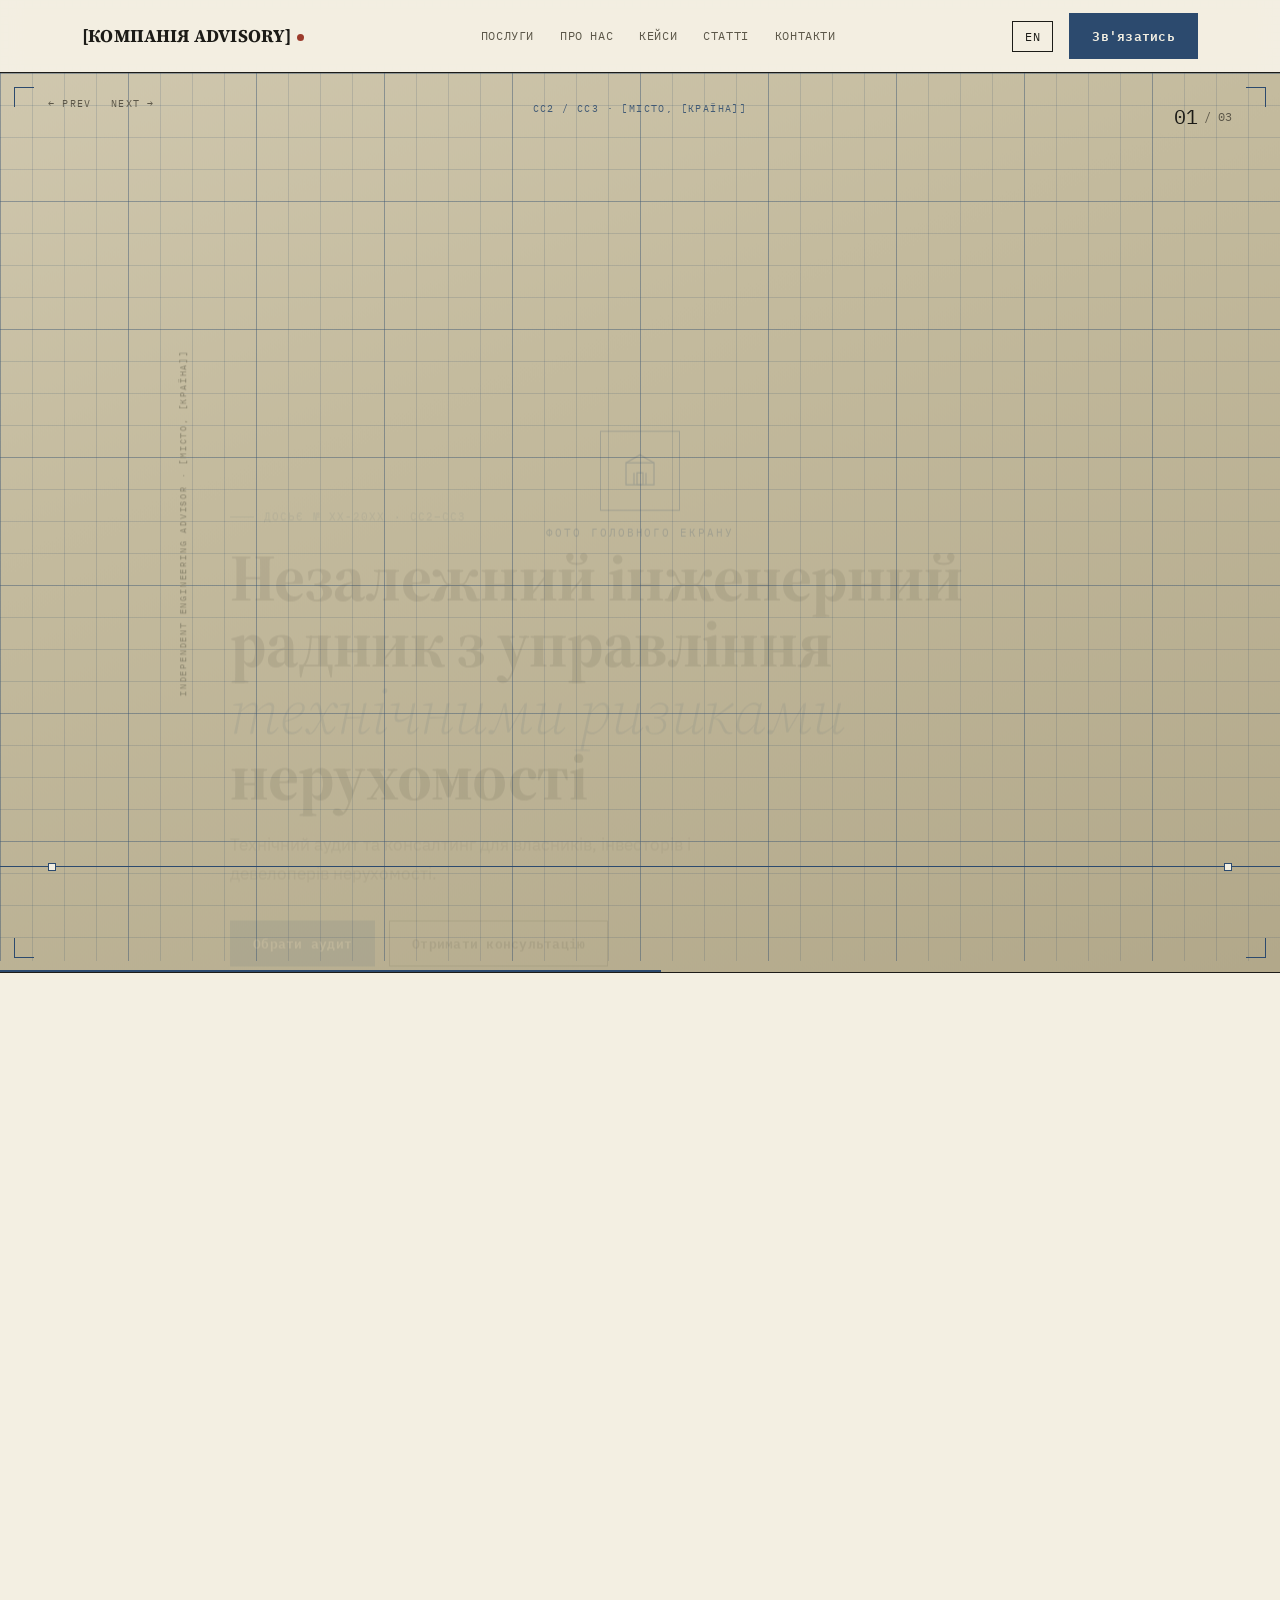
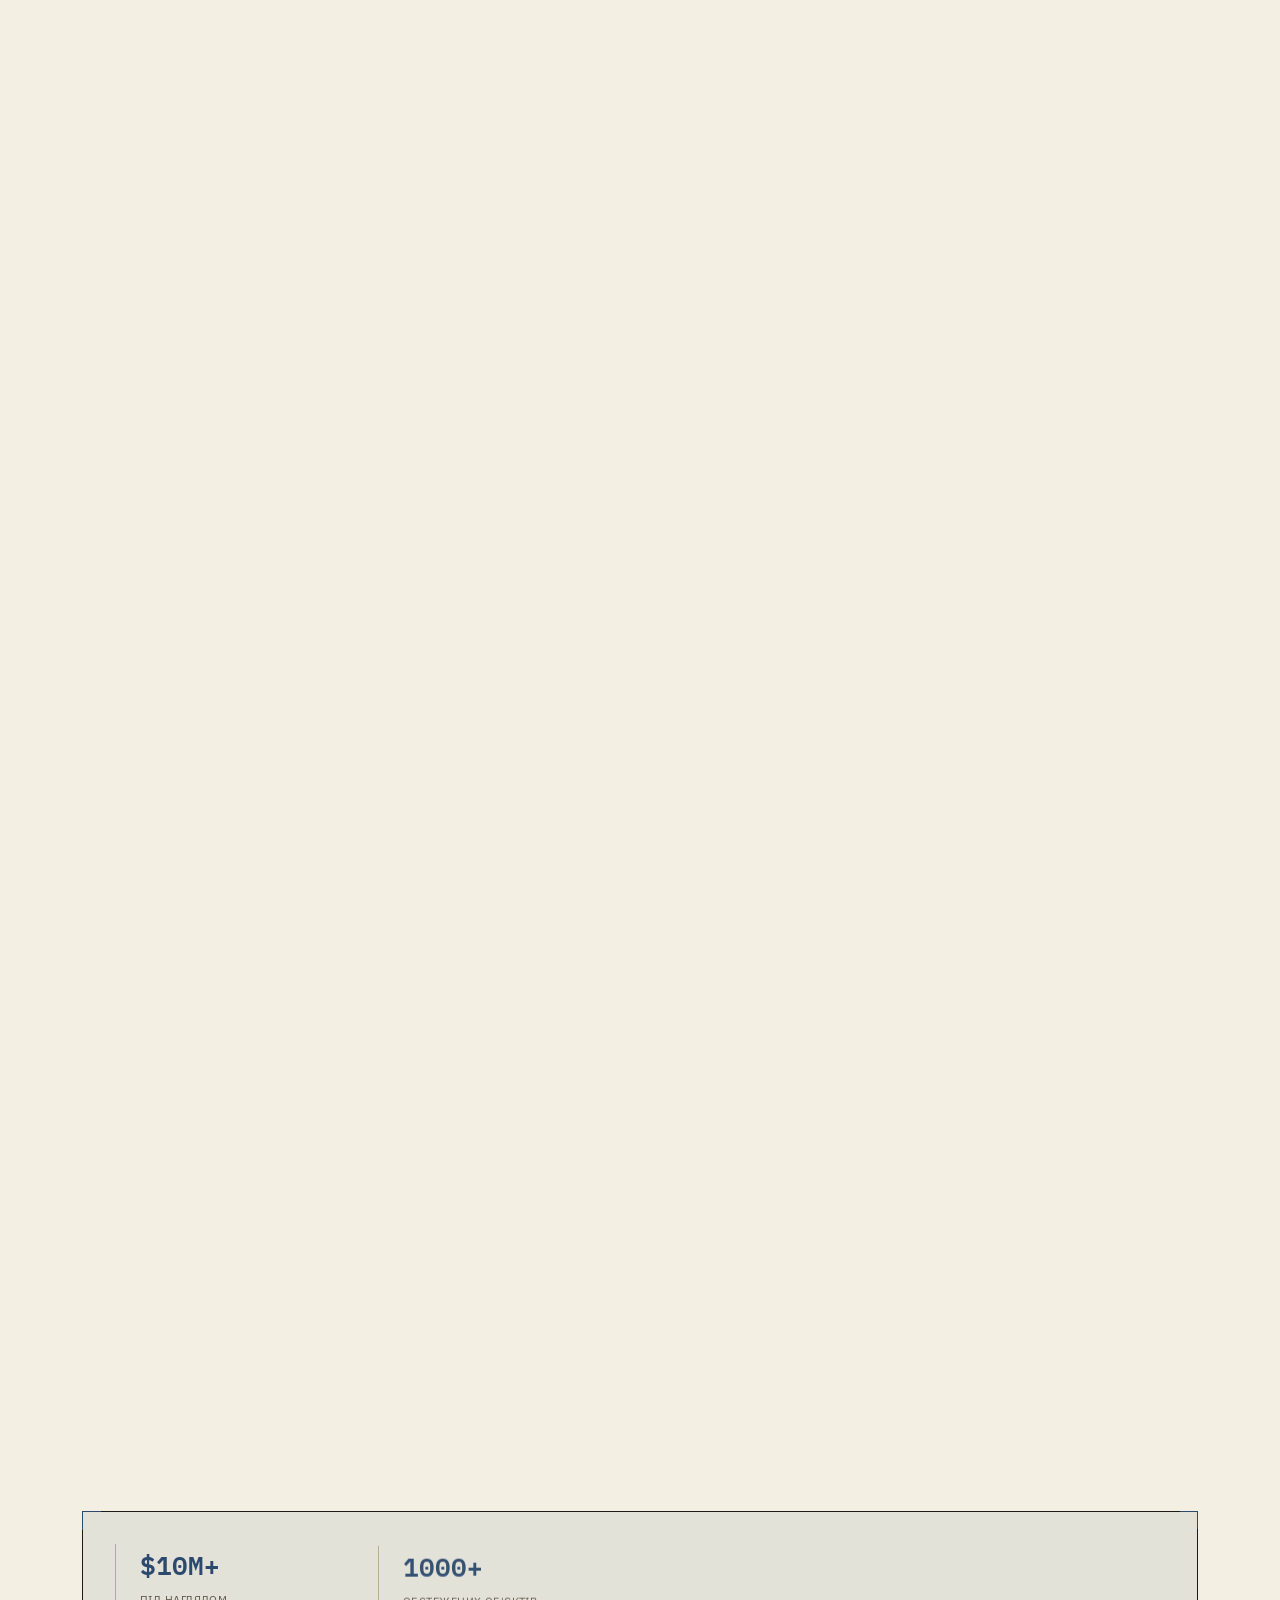
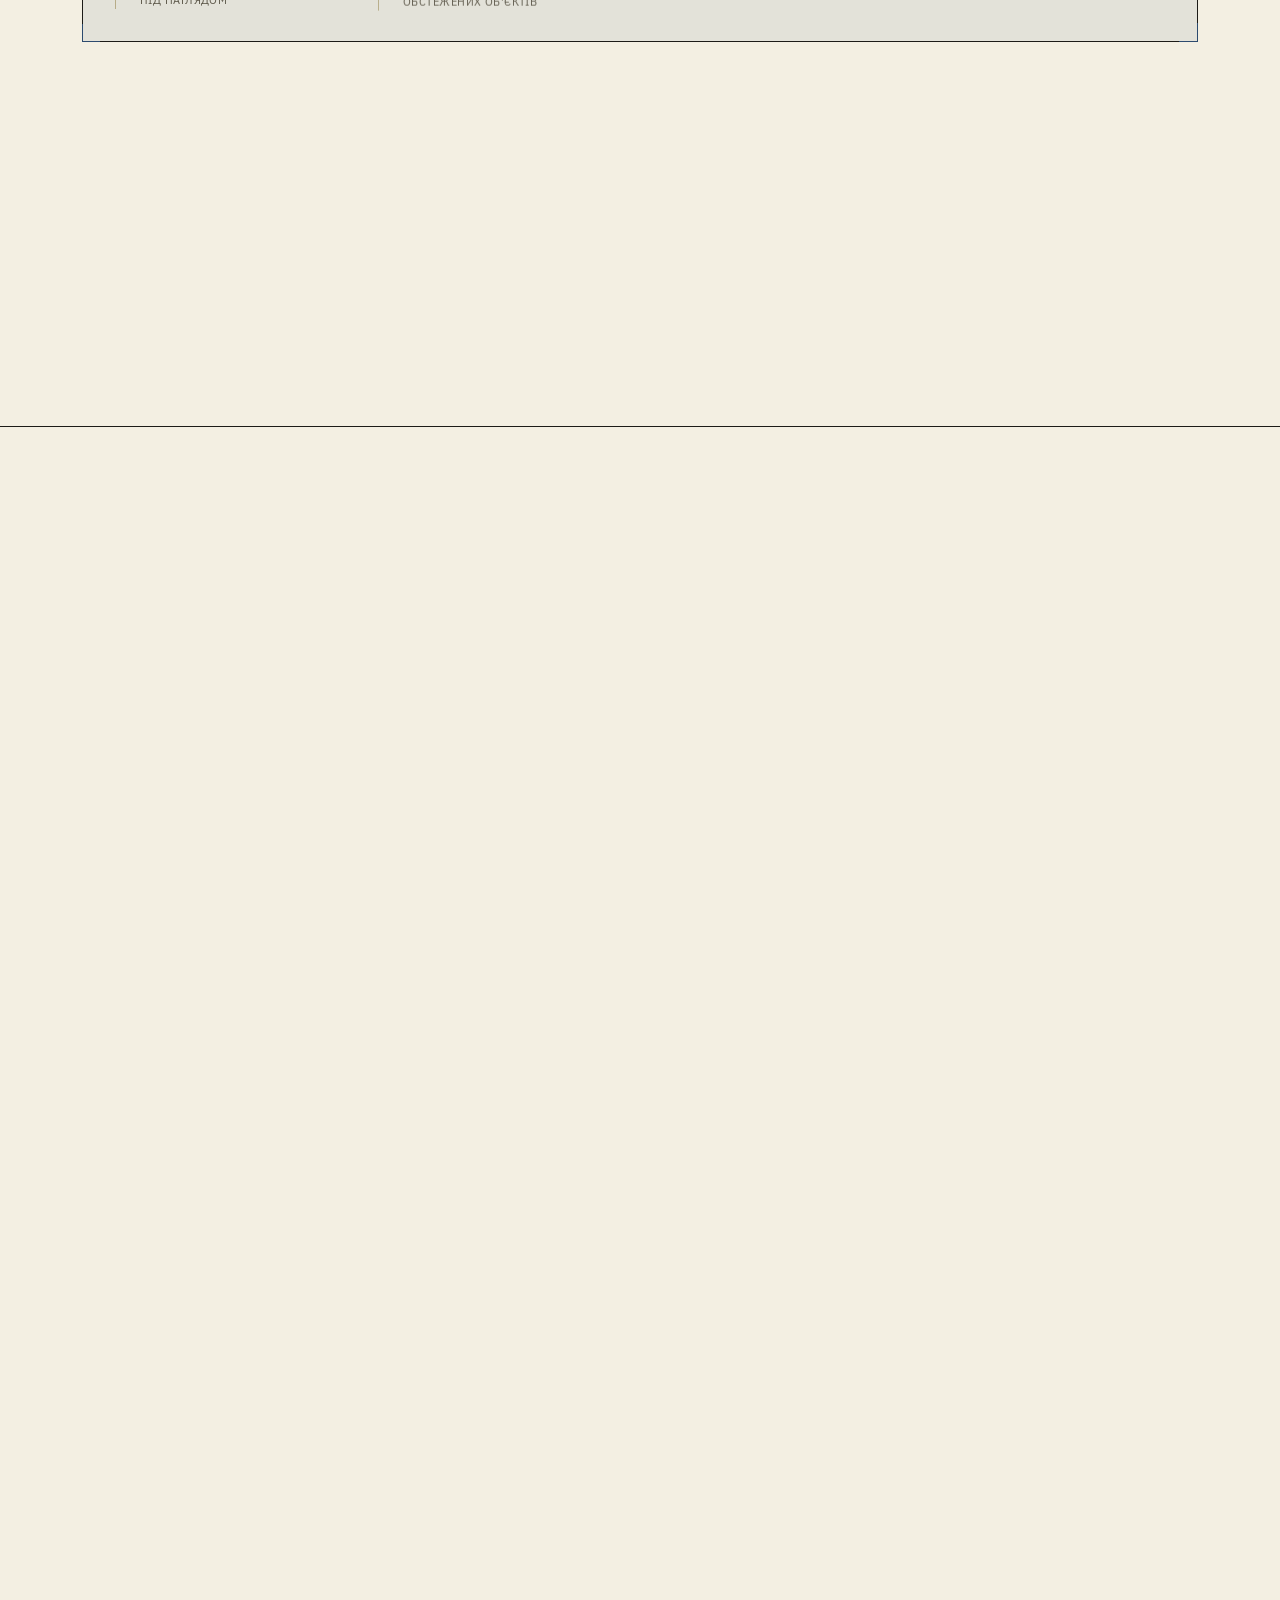
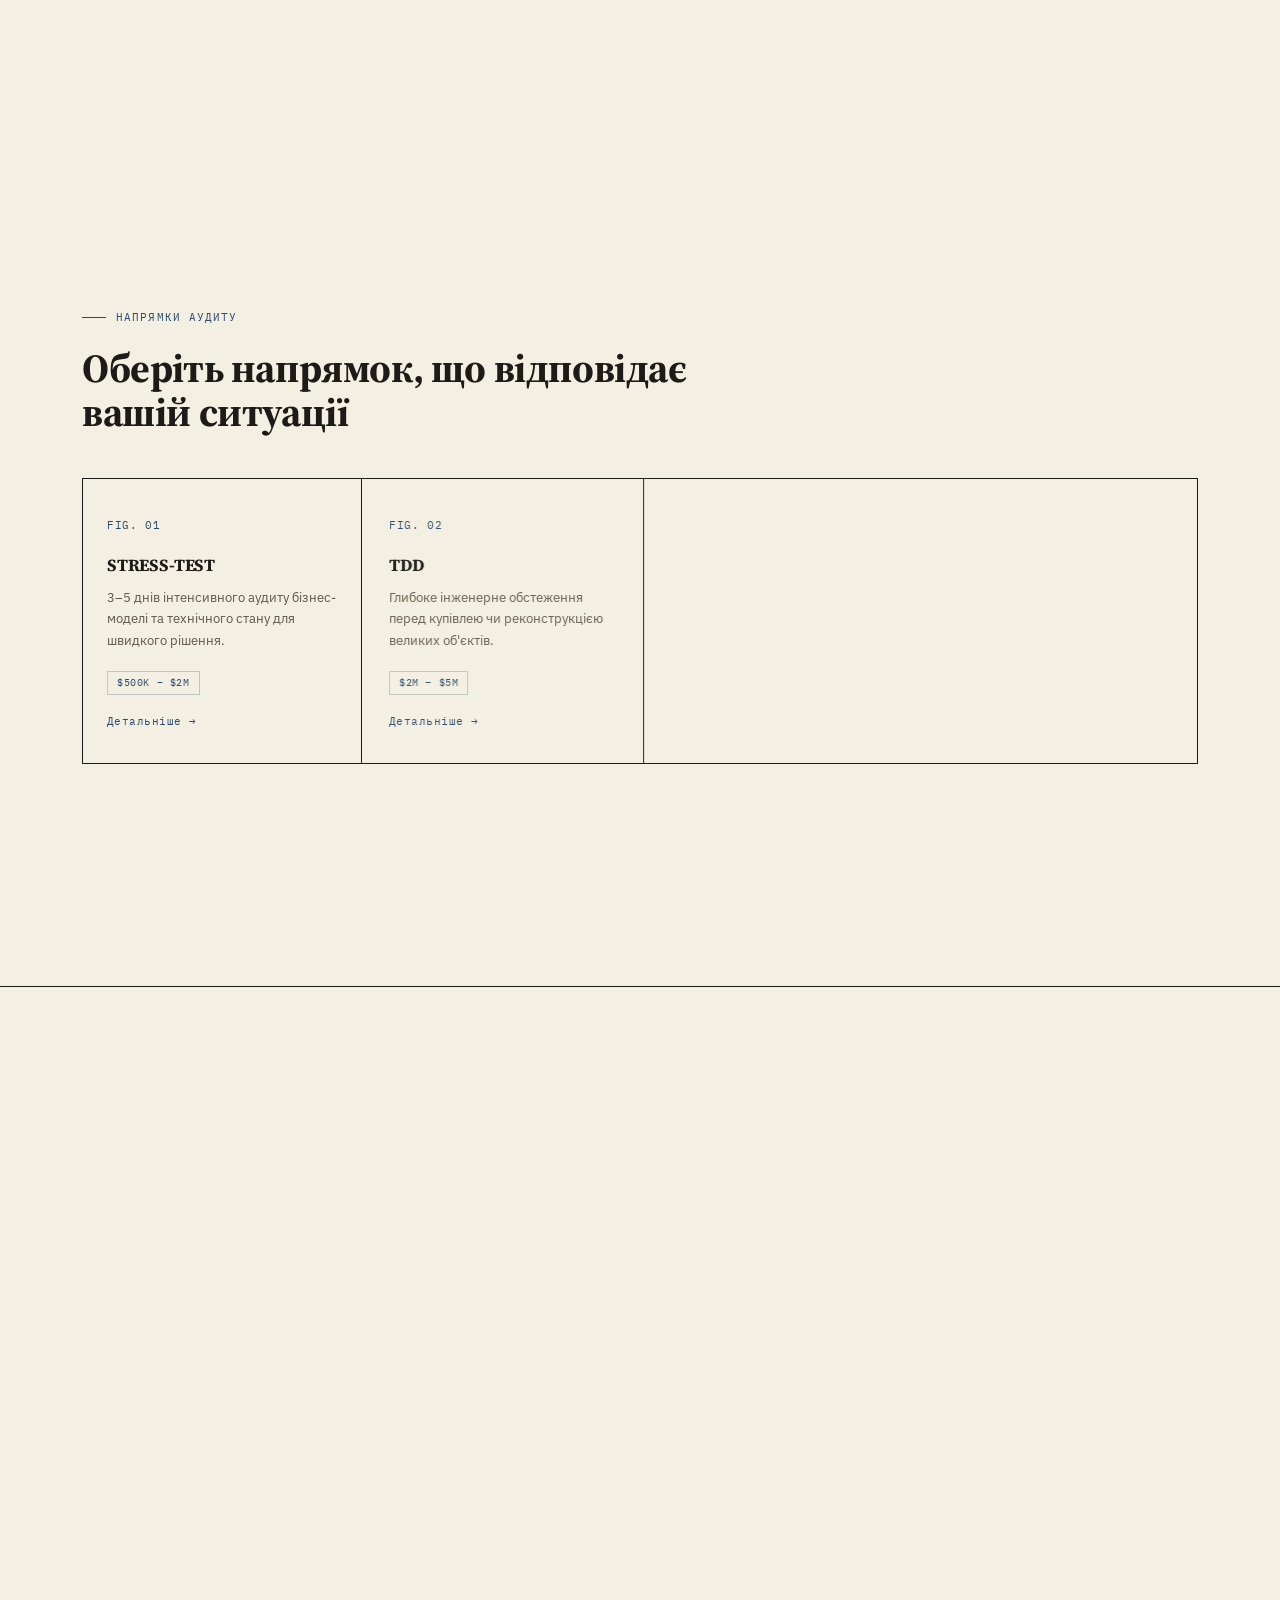
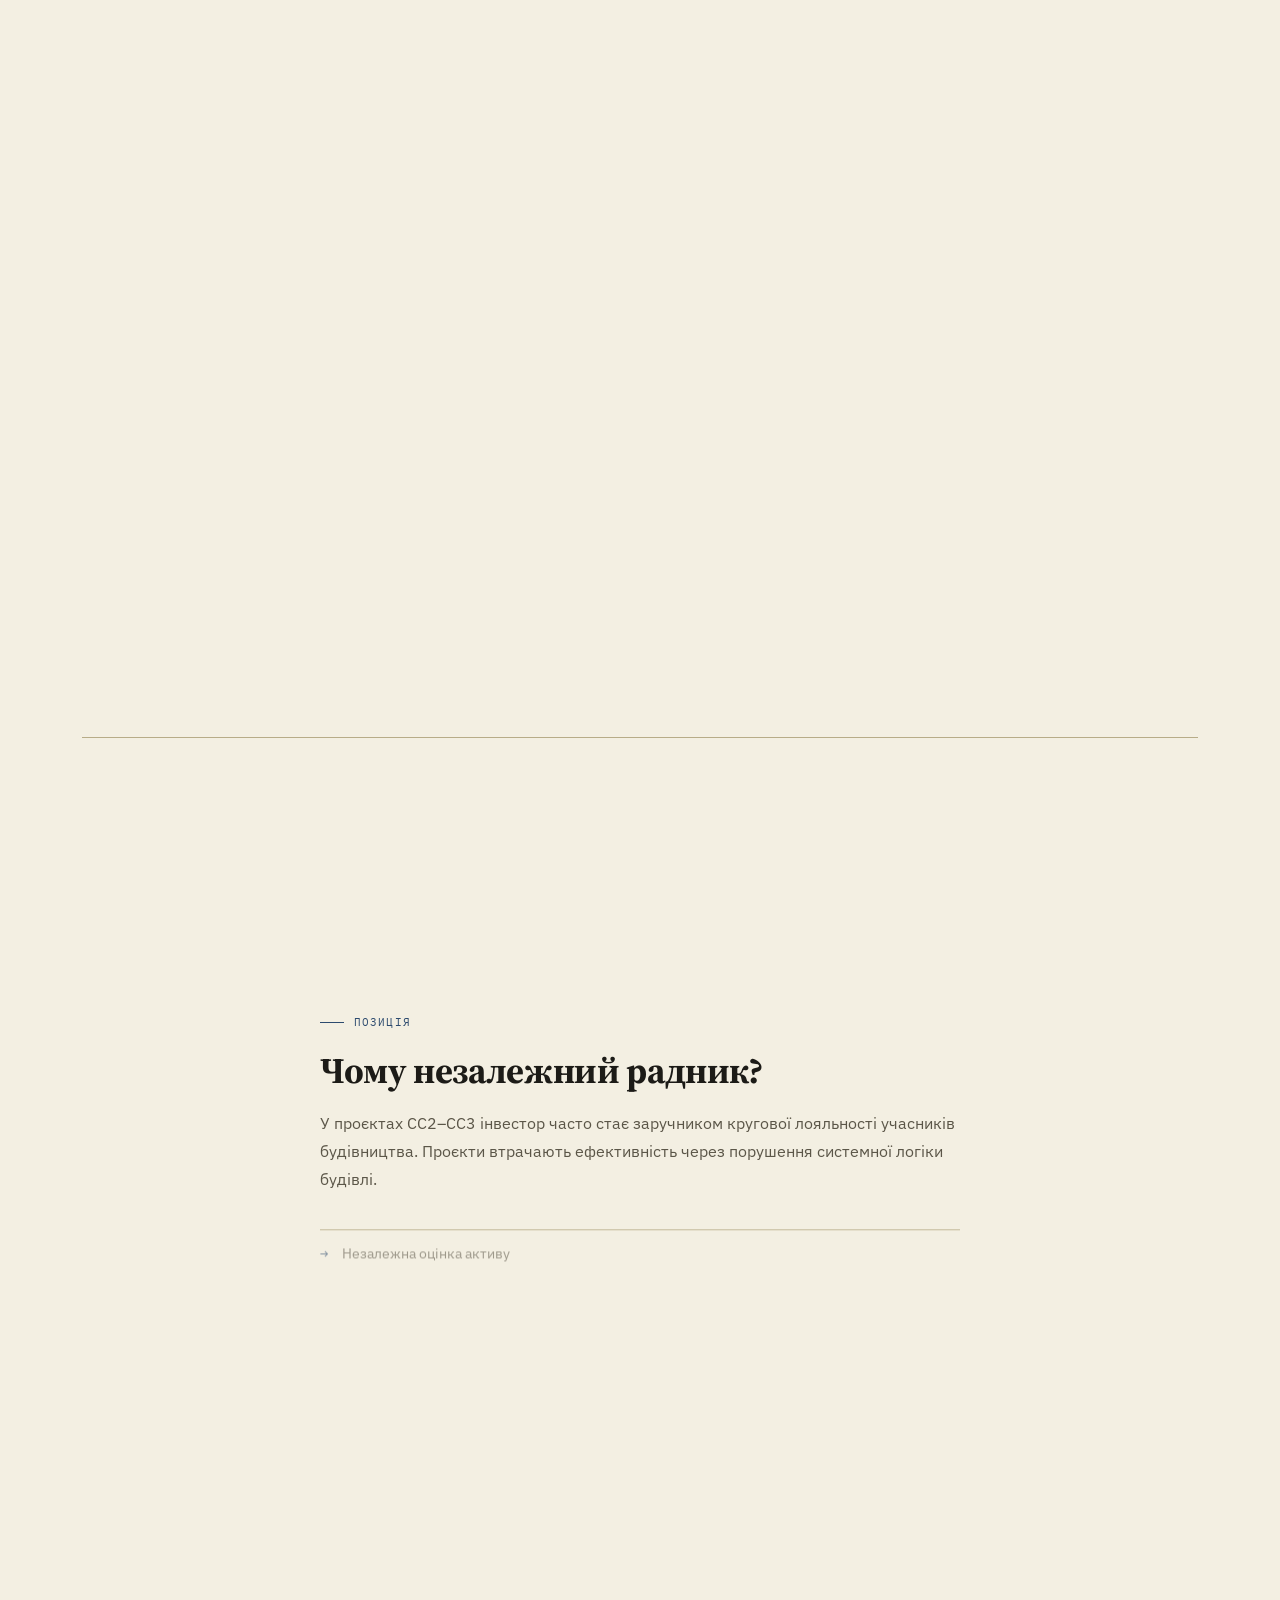
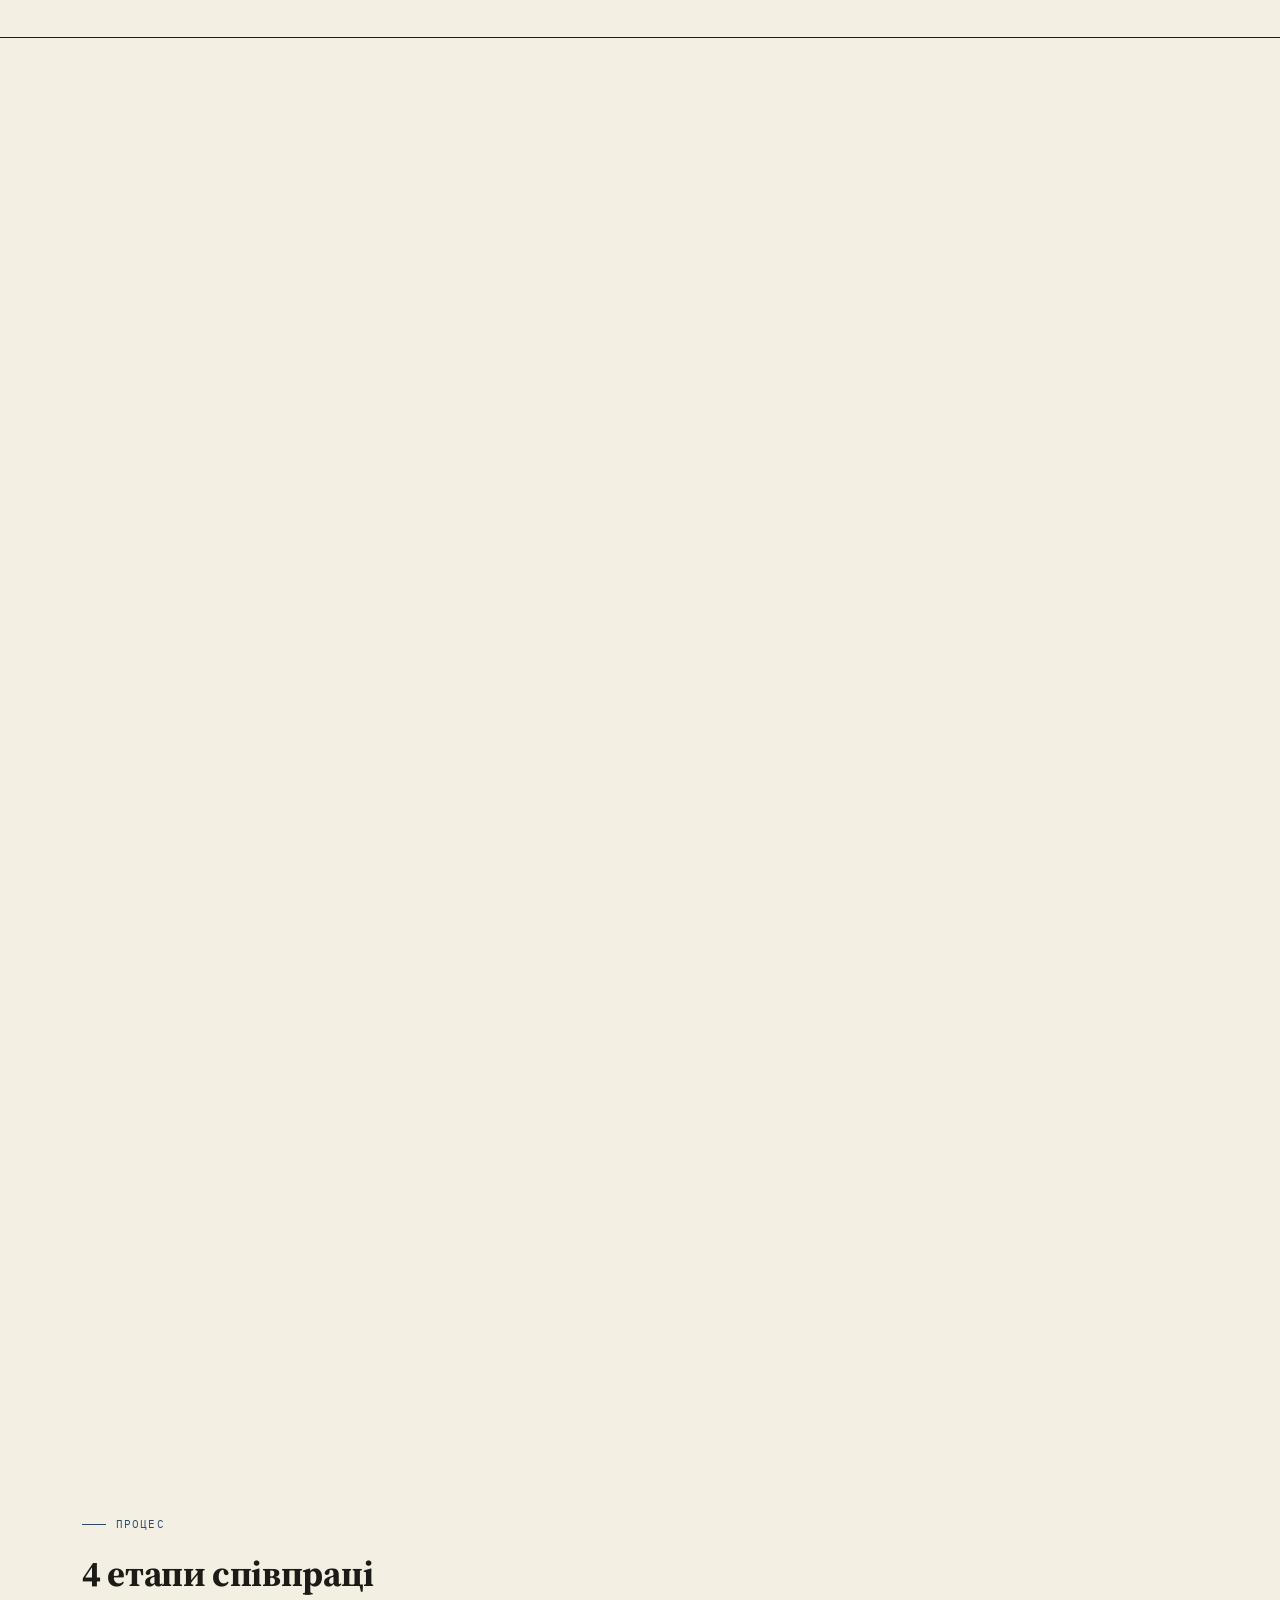
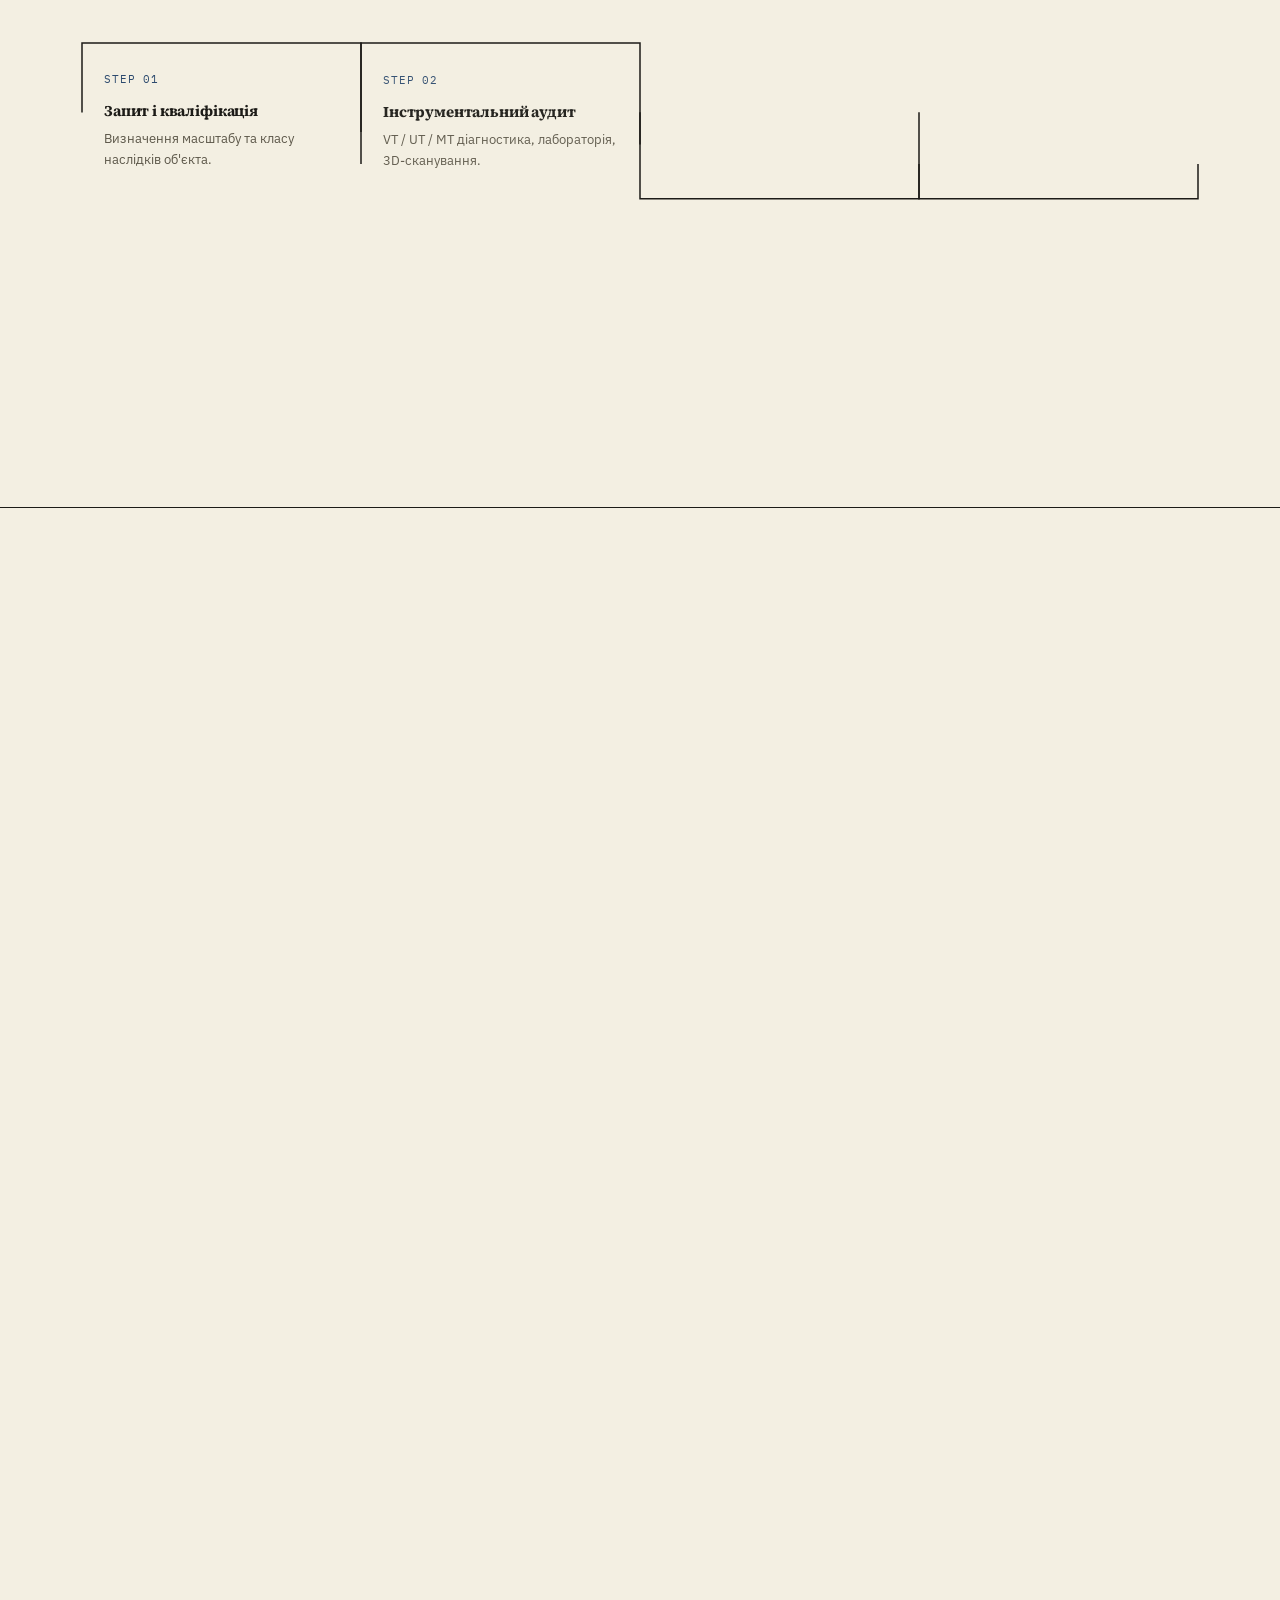
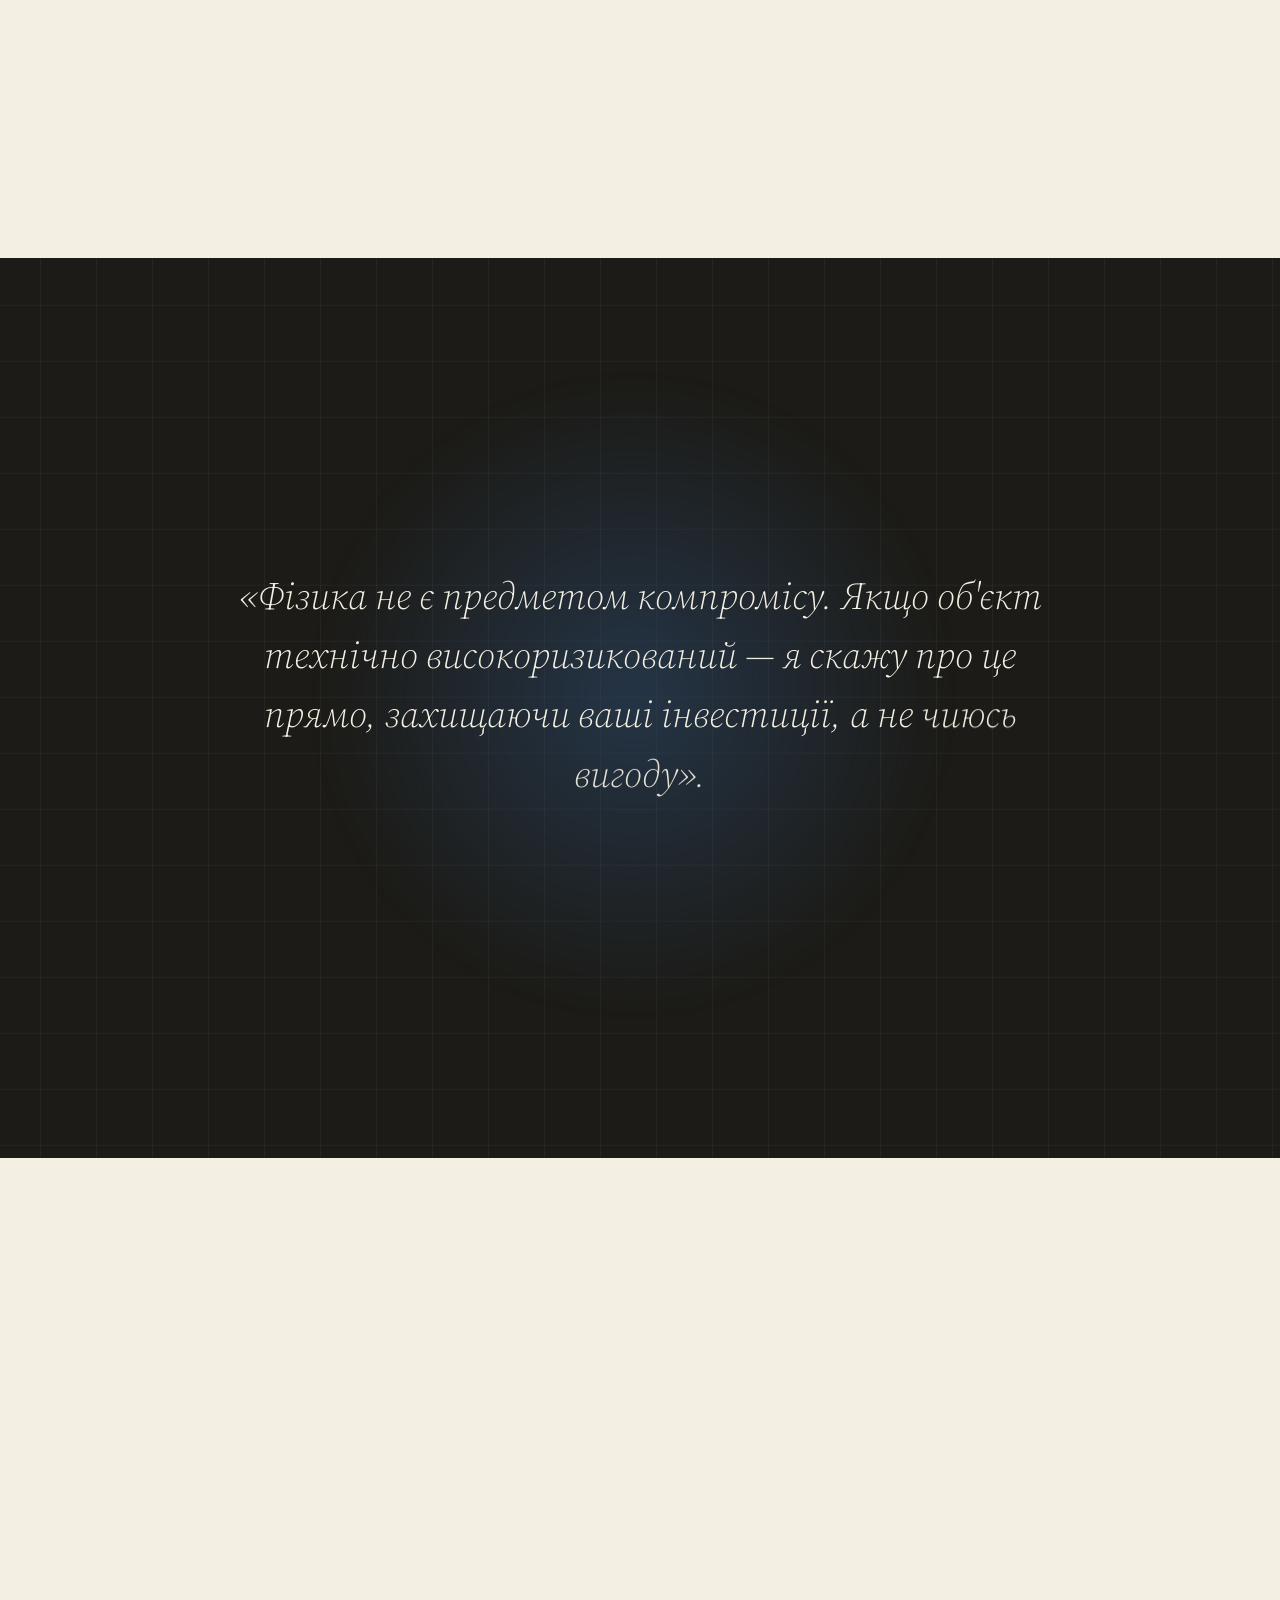
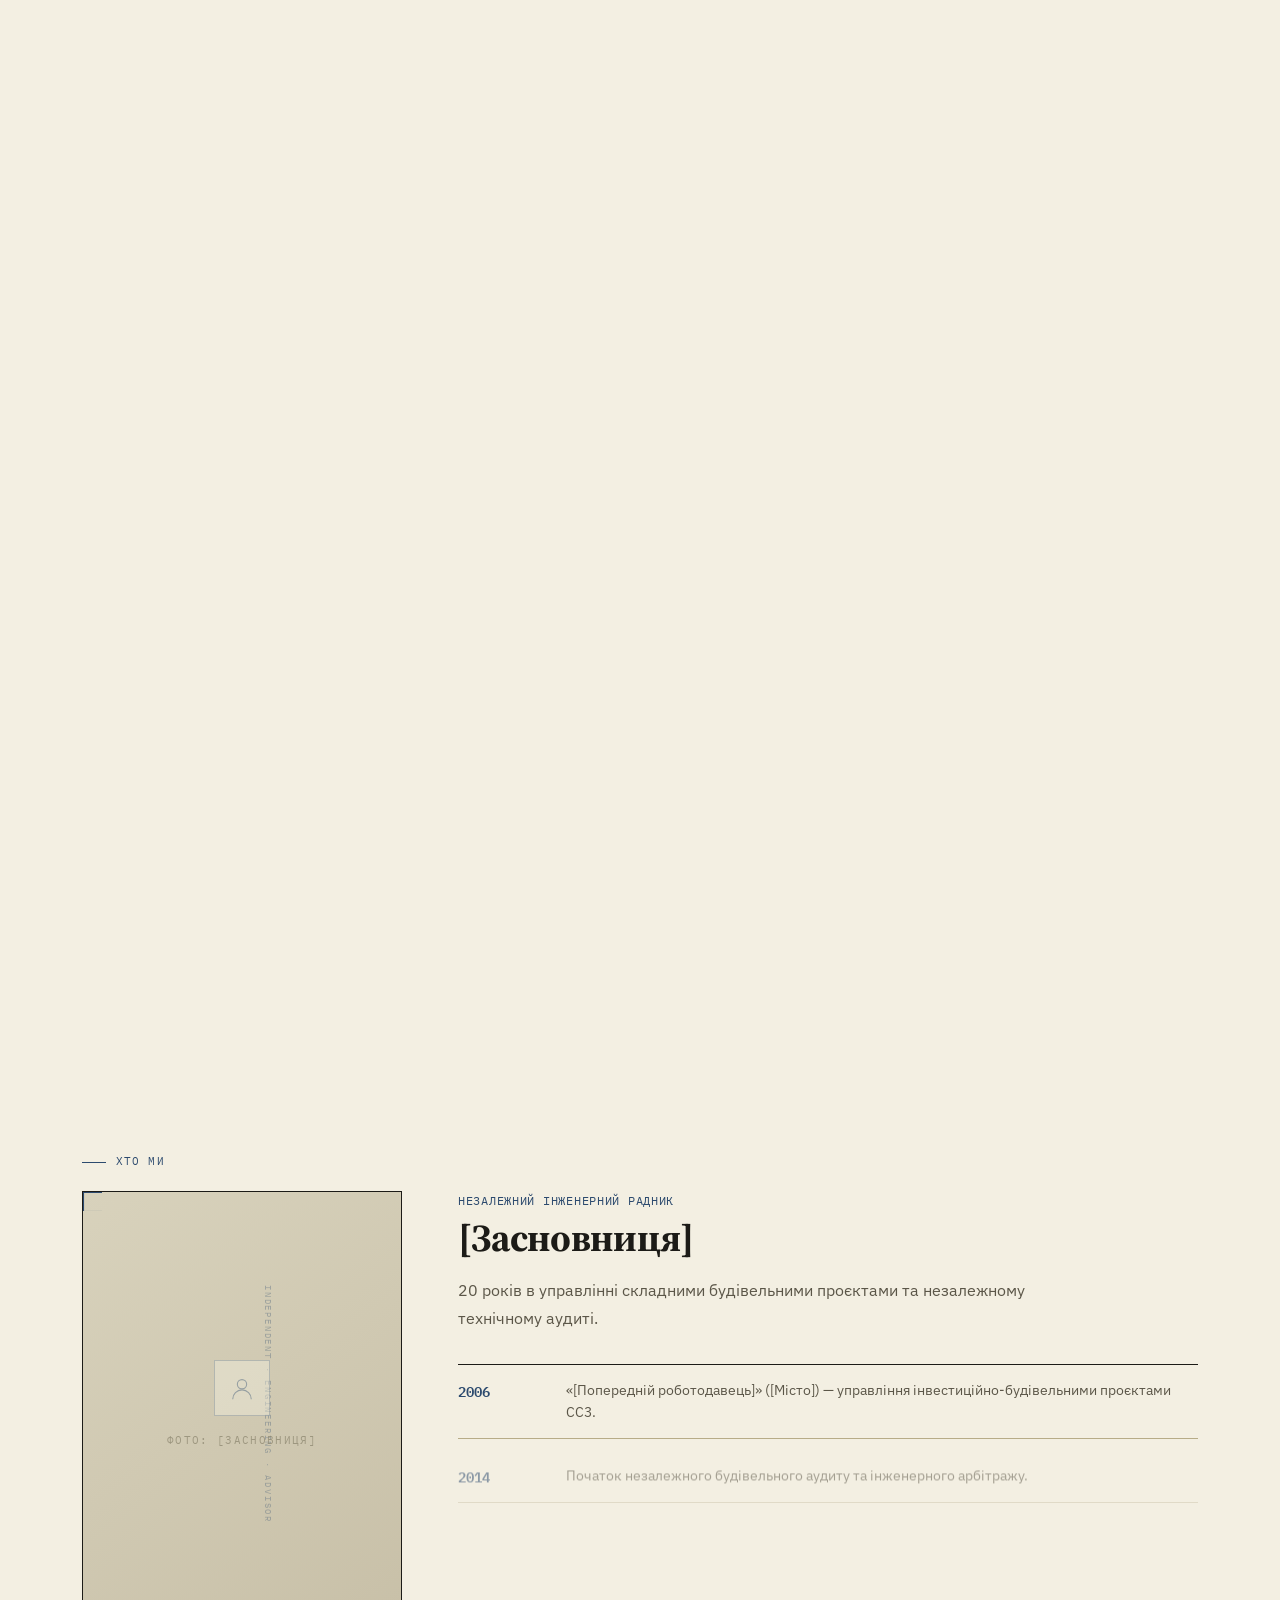
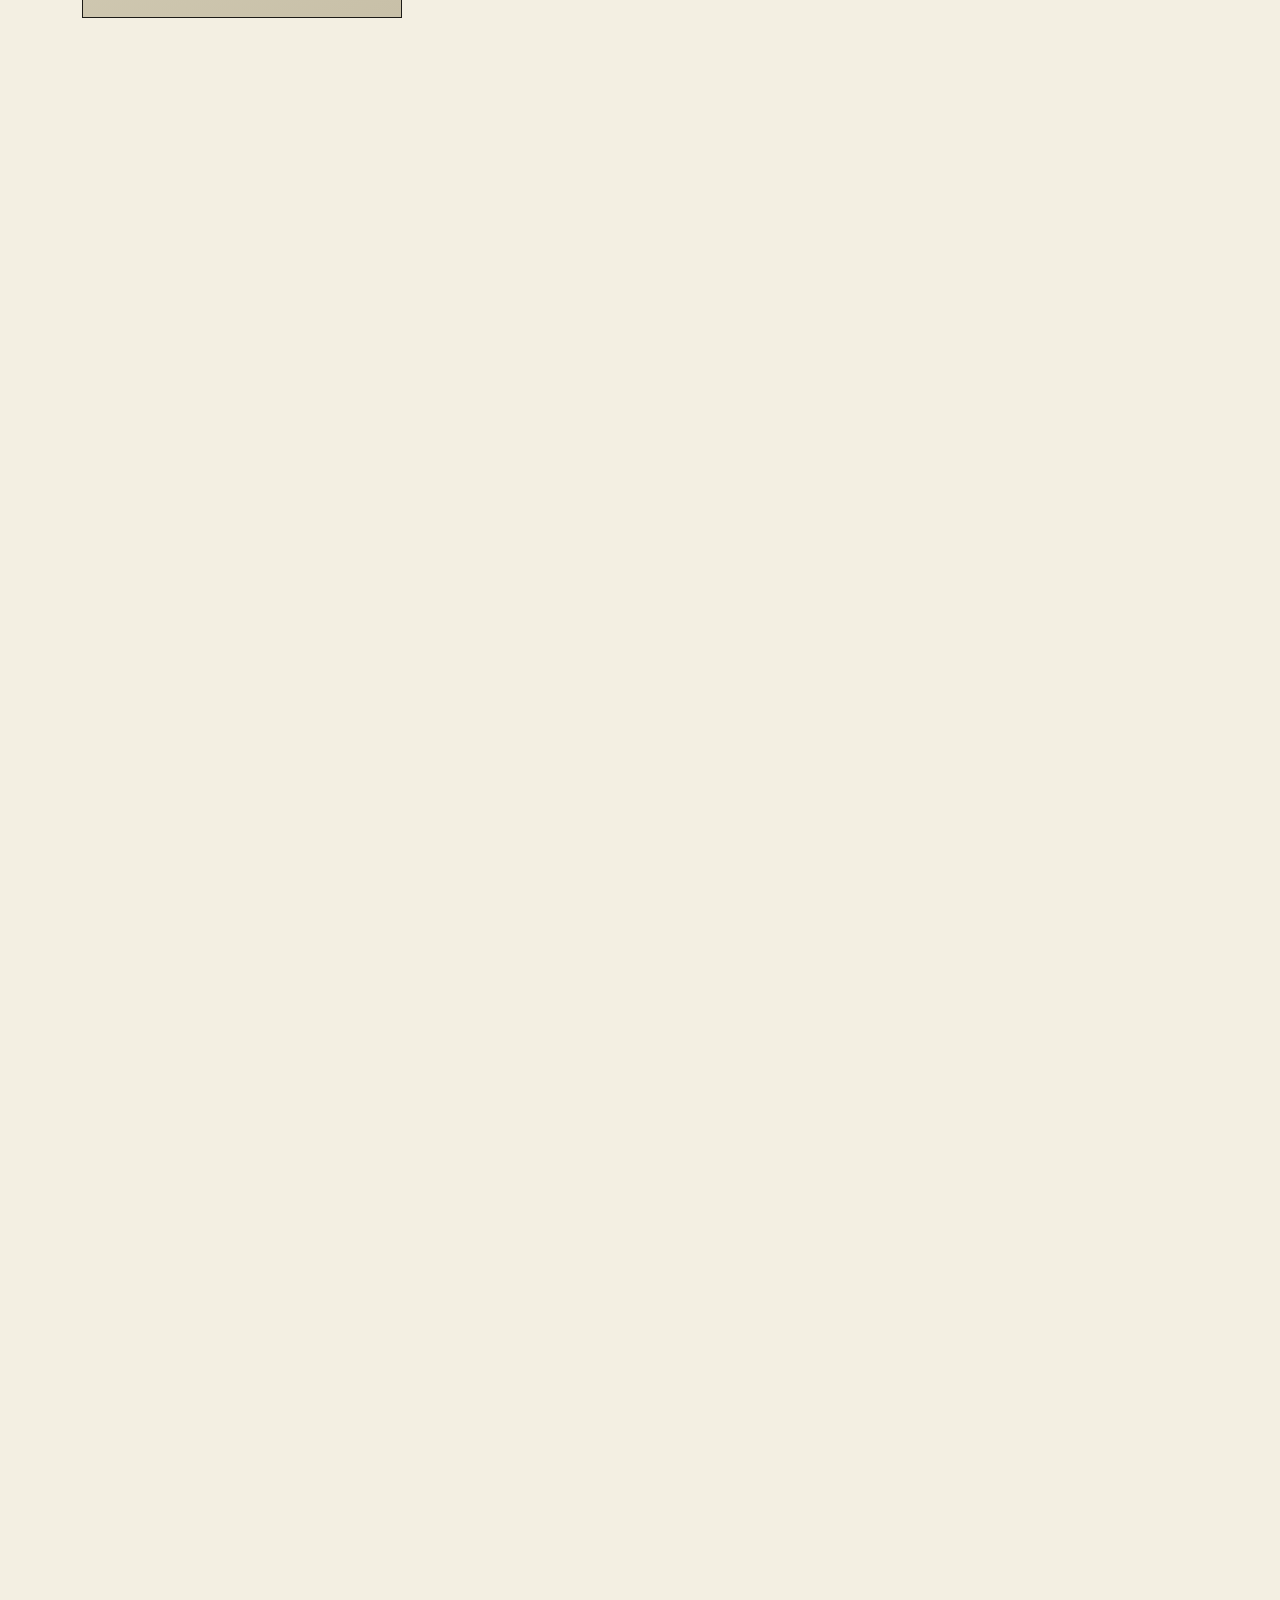
==== commit 28472a13: "Fix burger menu: move mobile-menu outside header to escape backdrop-filter containing block" ====
--- a/index.html
+++ b/index.html
@@ -25,12 +25,12 @@
   }
   *{box-sizing:border-box; margin:0; padding:0;}
   html{scroll-behavior:smooth;}
-  body{background:var(--paper); color:var(--ink); font-family:'IBM Plex Sans',sans-serif; font-size:16px; line-height:1.6; overflow-anchor:none; overflow-x:hidden;}
+  body{background:var(--paper); color:var(--ink); font-family:'IBM Plex Sans',sans-serif; font-size:16px; line-height:1.6; overflow-anchor:none;}
   [data-lang="uk"] .en{display:none !important;}
   [data-lang="en"] .uk{display:none !important;}
-  h1,h2,h3,h4{font-family:'Source Serif 4',serif; font-weight:700; letter-spacing:-.01em; line-height:1.1; color:var(--ink); overflow-wrap:break-word;}
+  h1,h2,h3,h4{font-family:'Source Serif 4',serif; font-weight:700; letter-spacing:-.01em; line-height:1.1; color:var(--ink);}
   .mono{font-family:'IBM Plex Mono',monospace;}
-  .wrap{max-width:var(--maxw); margin:0 auto; padding:0 32px; position:relative; width:100%; min-width:0;}
+  .wrap{max-width:var(--maxw); margin:0 auto; padding:0 32px; position:relative;}
   a{color:inherit; text-decoration:none;}
   img{max-width:100%; display:block;}
   ::selection{background:var(--blue); color:var(--paper);}
@@ -426,8 +426,7 @@
   /* ADVISORY */
   details.stage{border-top:1px solid var(--line-strong); padding:20px 0;}
   details.stage:last-of-type{border-bottom:1px solid var(--line-strong);}
-  details.stage summary{cursor:pointer; list-style:none; display:flex; justify-content:space-between; align-items:center; gap:16px; font-family:'Source Serif 4',serif; font-weight:700; font-size:19px; color:var(--ink);}
-  details.stage summary > span:first-child{min-width:0; flex:1;}
+  details.stage summary{cursor:pointer; list-style:none; display:flex; justify-content:space-between; align-items:center; font-family:'Source Serif 4',serif; font-weight:700; font-size:19px; color:var(--ink);}
   details.stage summary::-webkit-details-marker{display:none;}
   details.stage summary .plus{font-family:'IBM Plex Mono',monospace; color:var(--blue); font-size:18px;}
   details.stage[open] summary .plus{transform:rotate(45deg); display:inline-block;}
@@ -559,7 +558,6 @@
   details.faq{border-top:1px solid var(--line-strong); padding:18px 0;}
   details.faq:last-of-type{border-bottom:1px solid var(--line-strong);}
   details.faq summary{cursor:pointer; list-style:none; display:flex; justify-content:space-between; gap:24px; font-size:15px; color:var(--ink); font-weight:500;}
-  details.faq summary > span:first-child{min-width:0; flex:1;}
   details.faq summary::-webkit-details-marker{display:none;}
   details.faq summary .plus{font-family:'IBM Plex Mono',monospace; color:var(--blue); flex-shrink:0;}
   details.faq[open] summary .plus{transform:rotate(45deg); display:inline-block;}
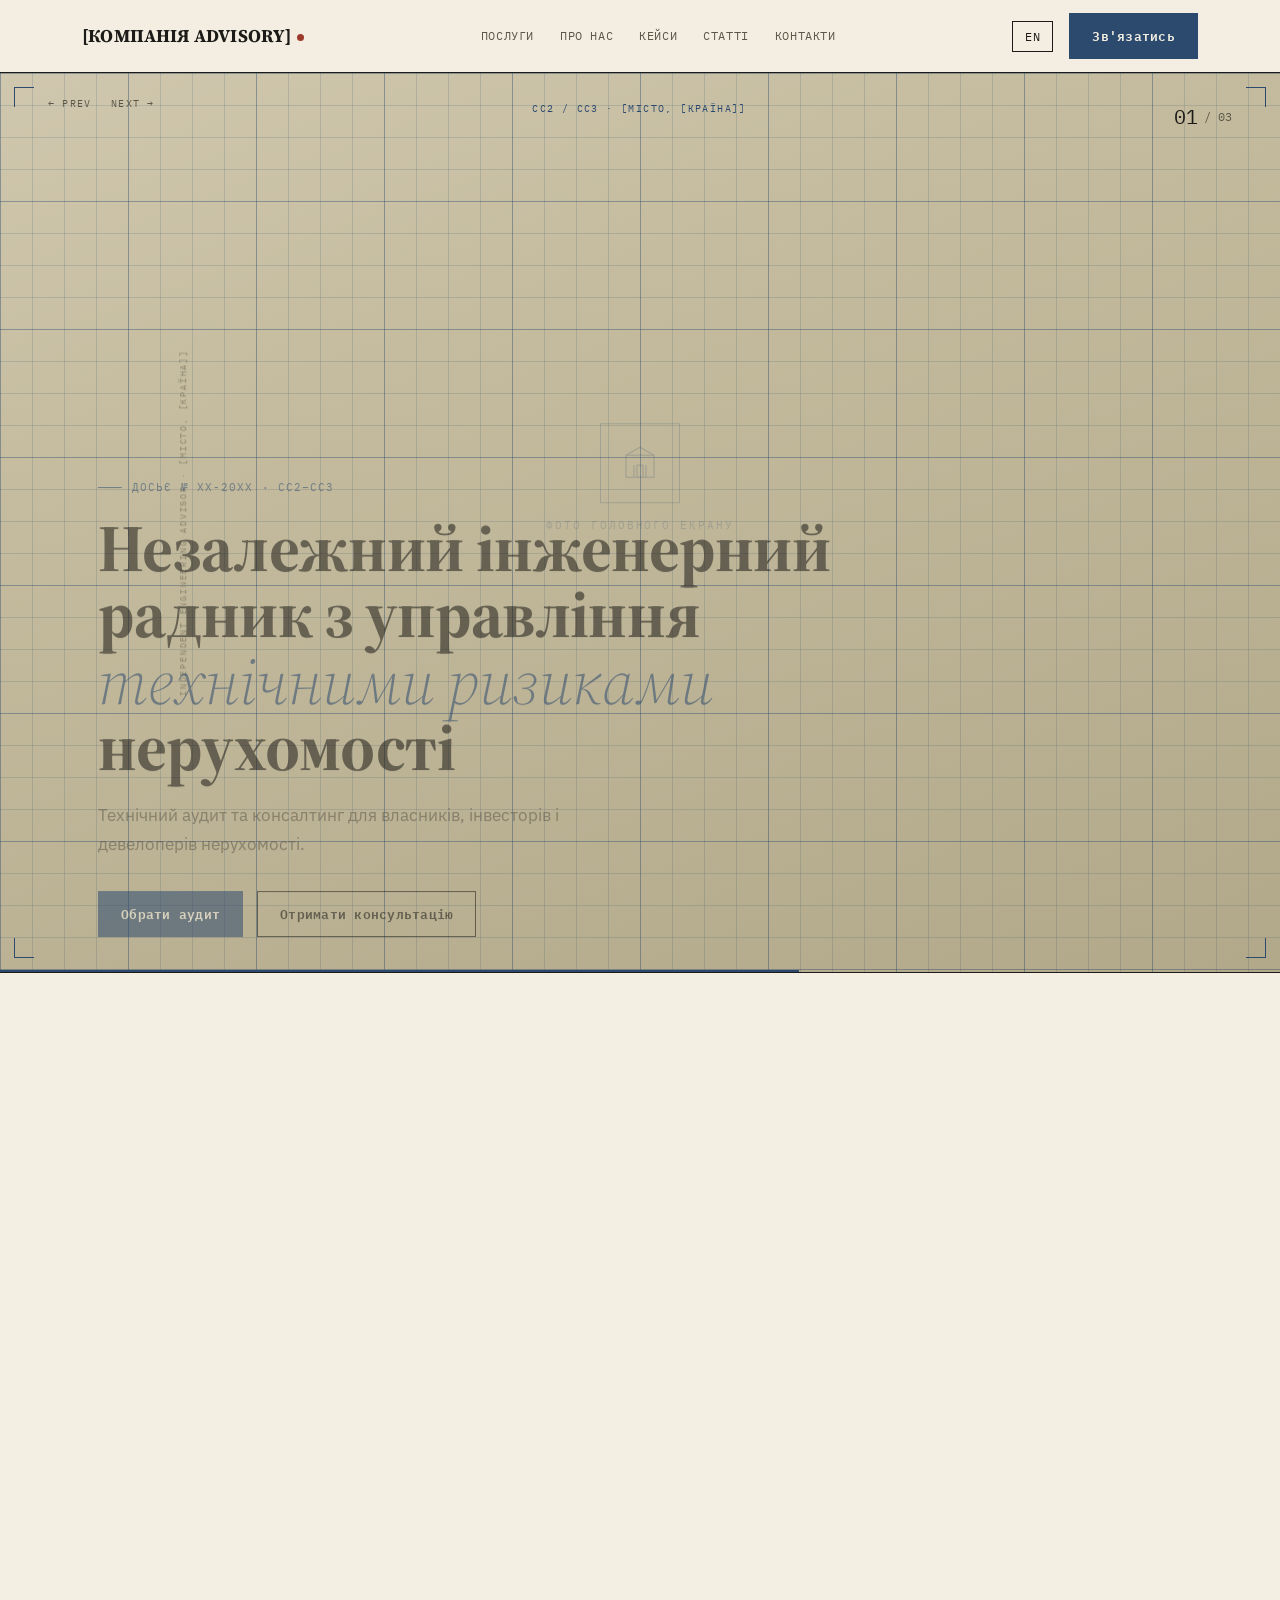
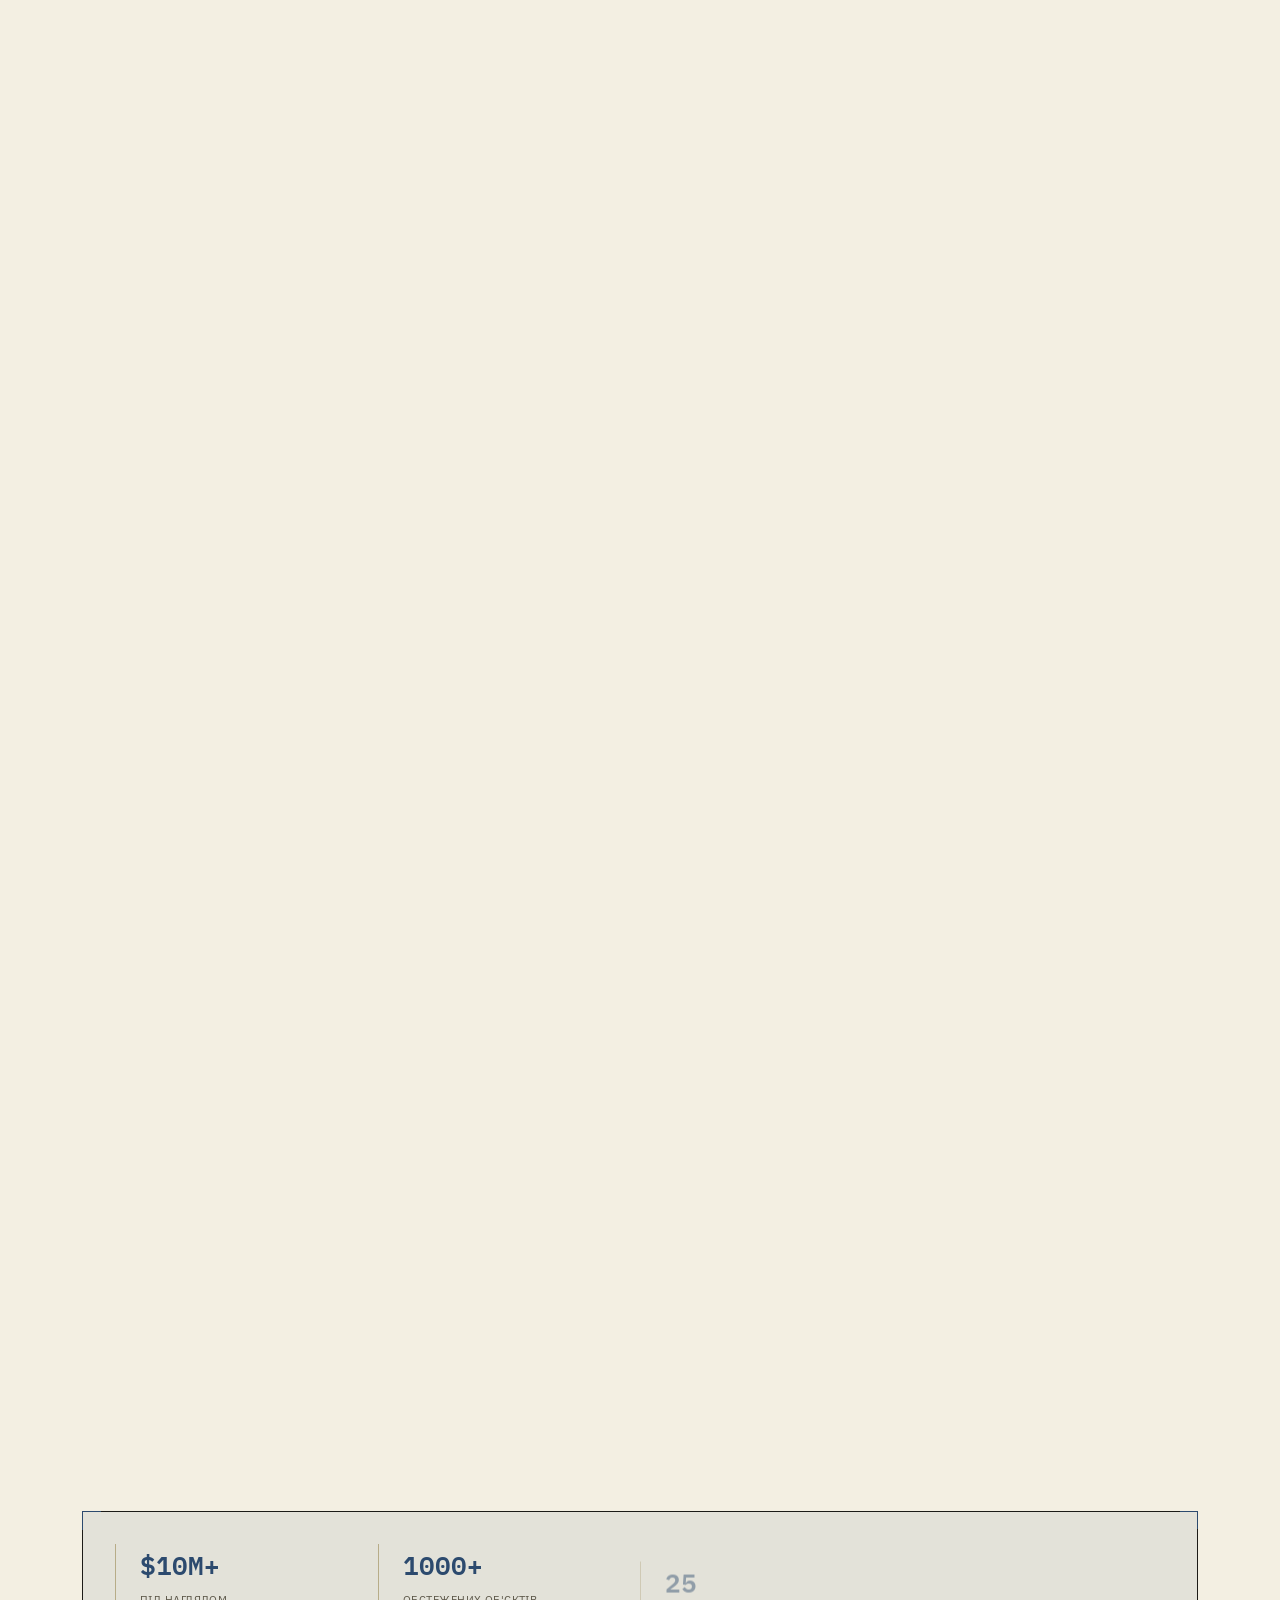
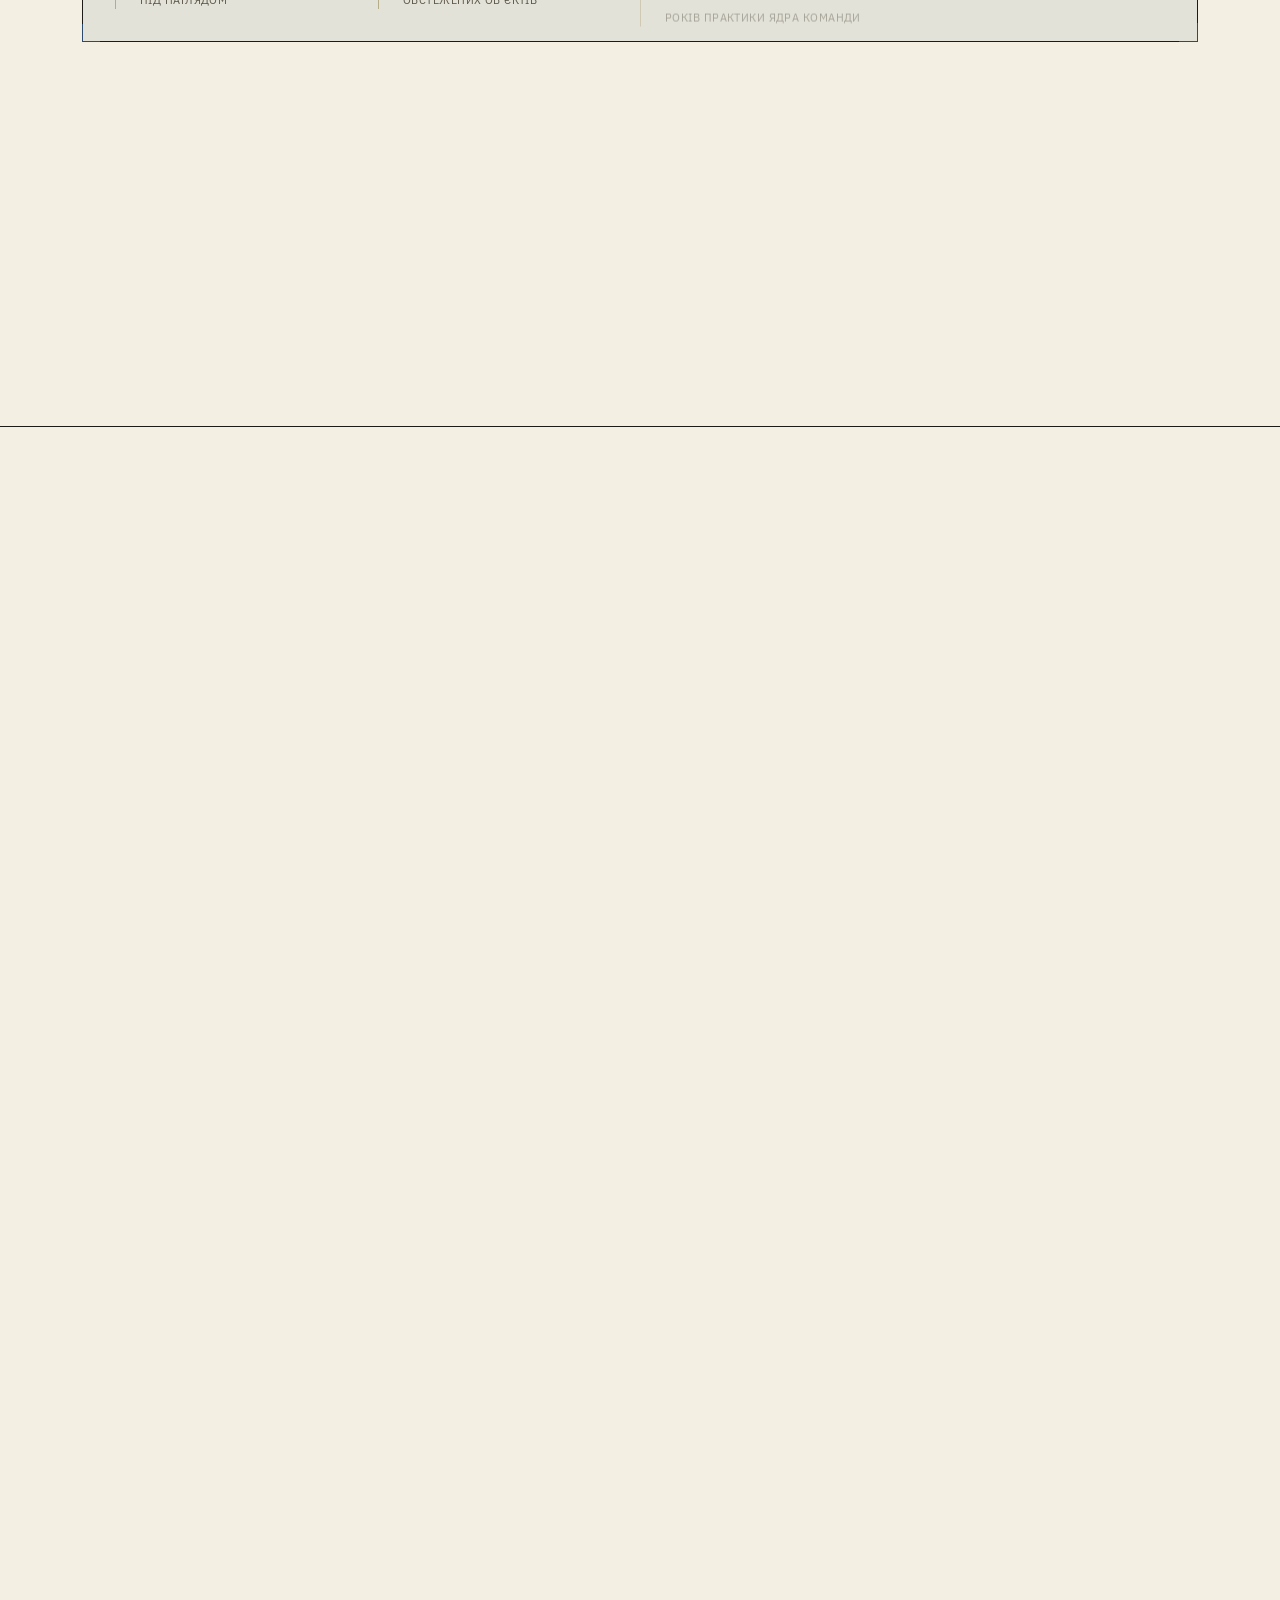
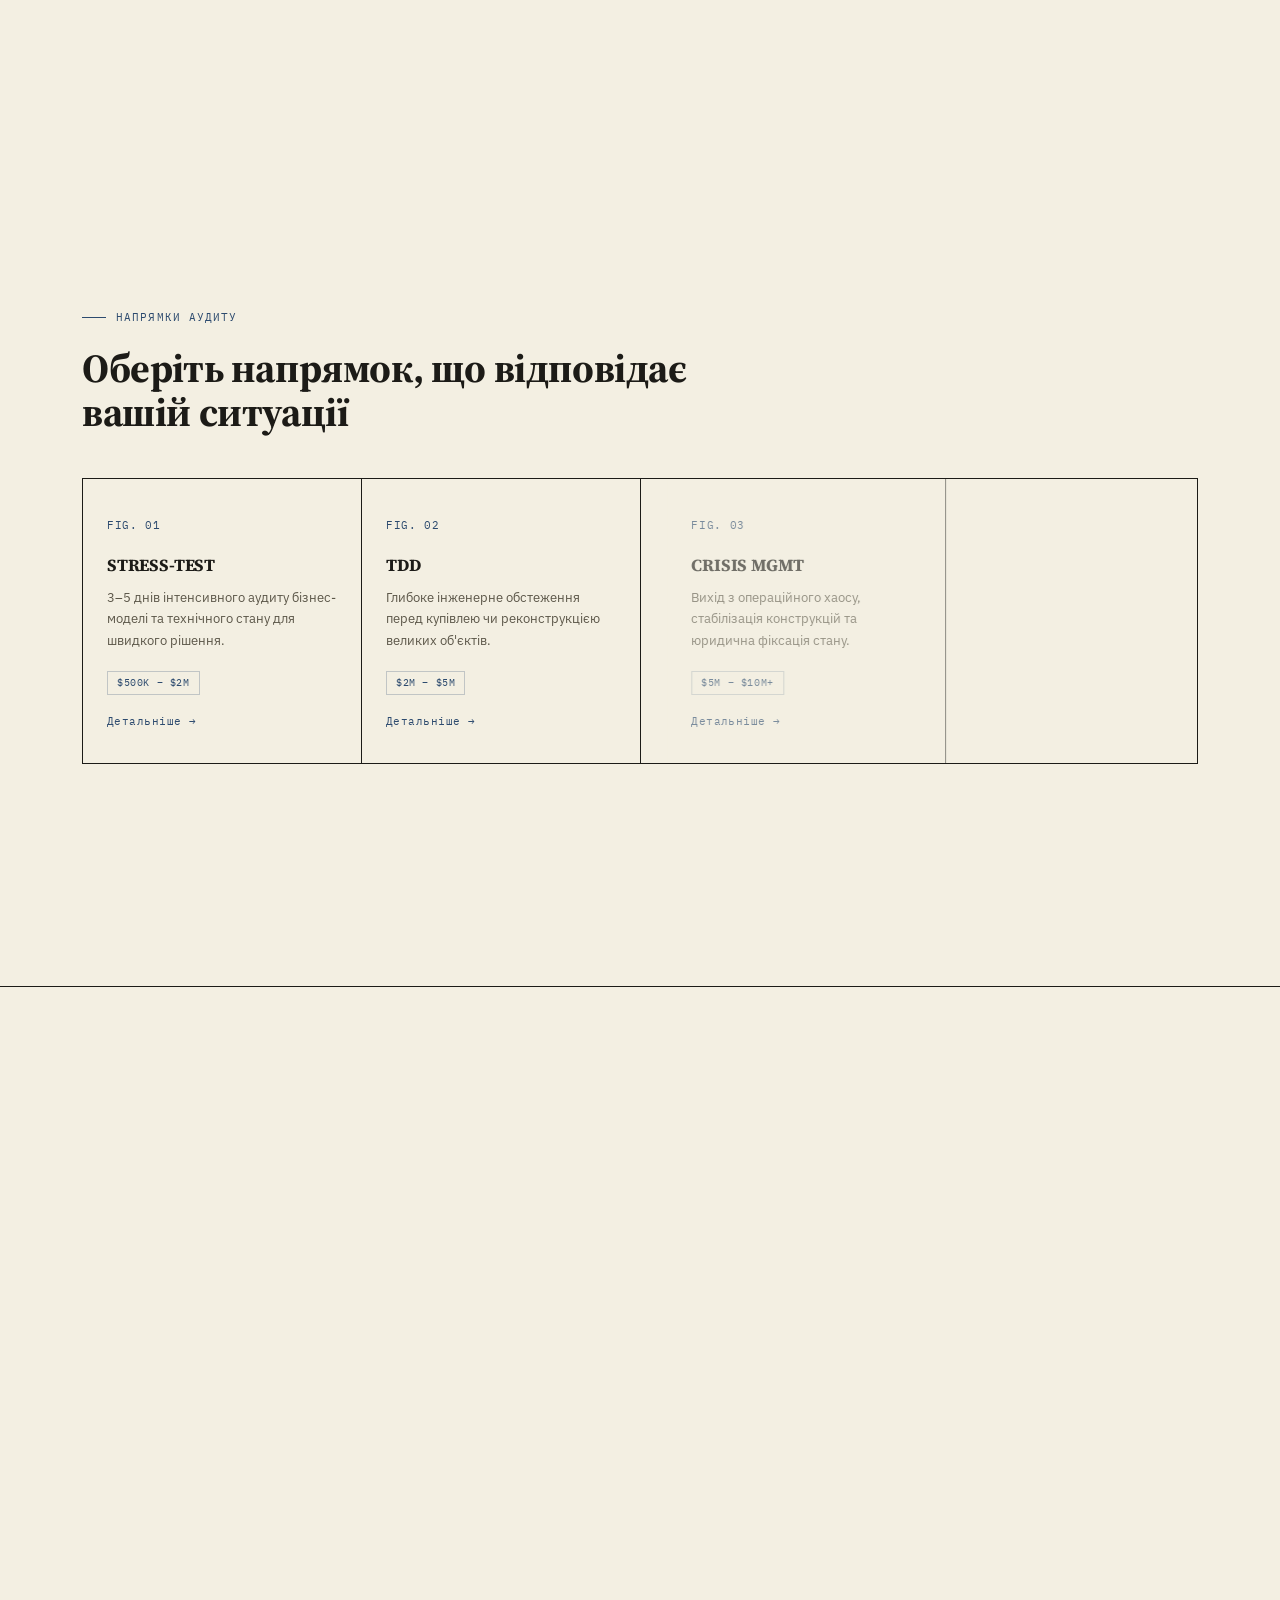
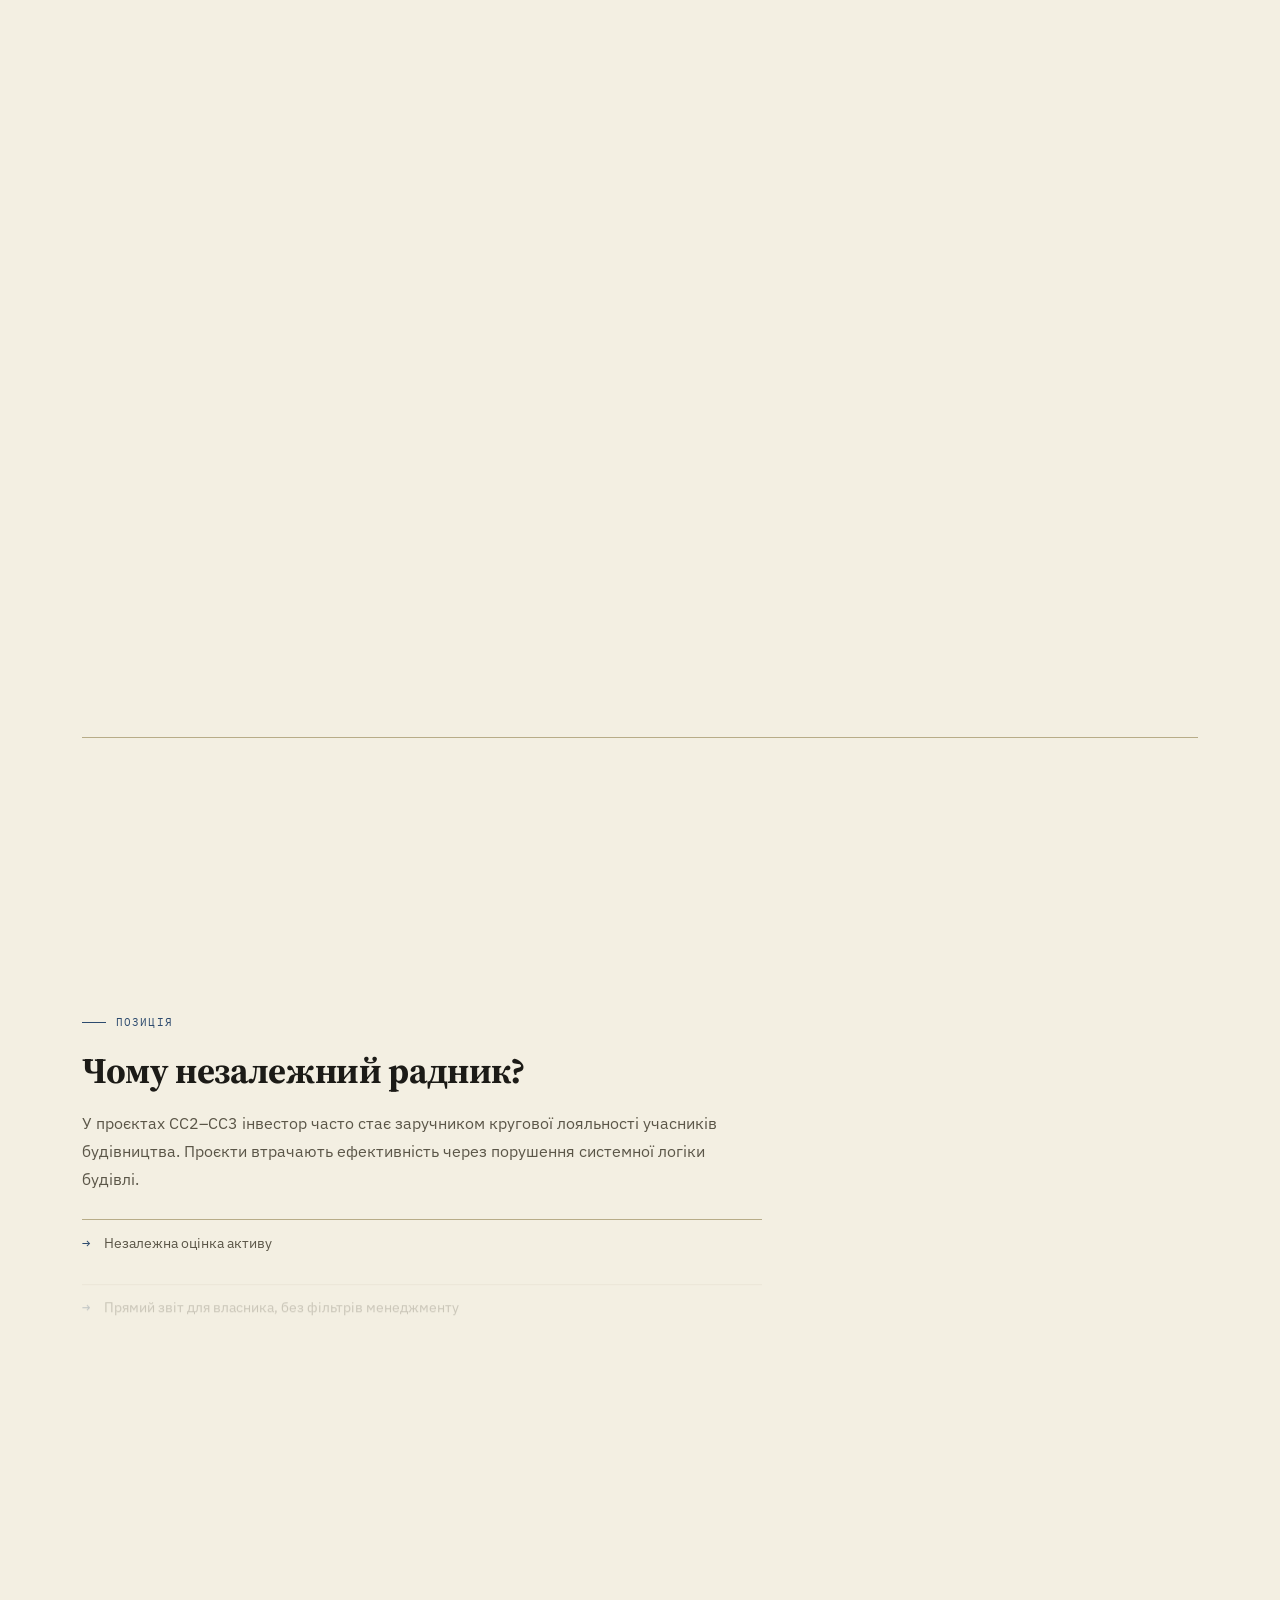
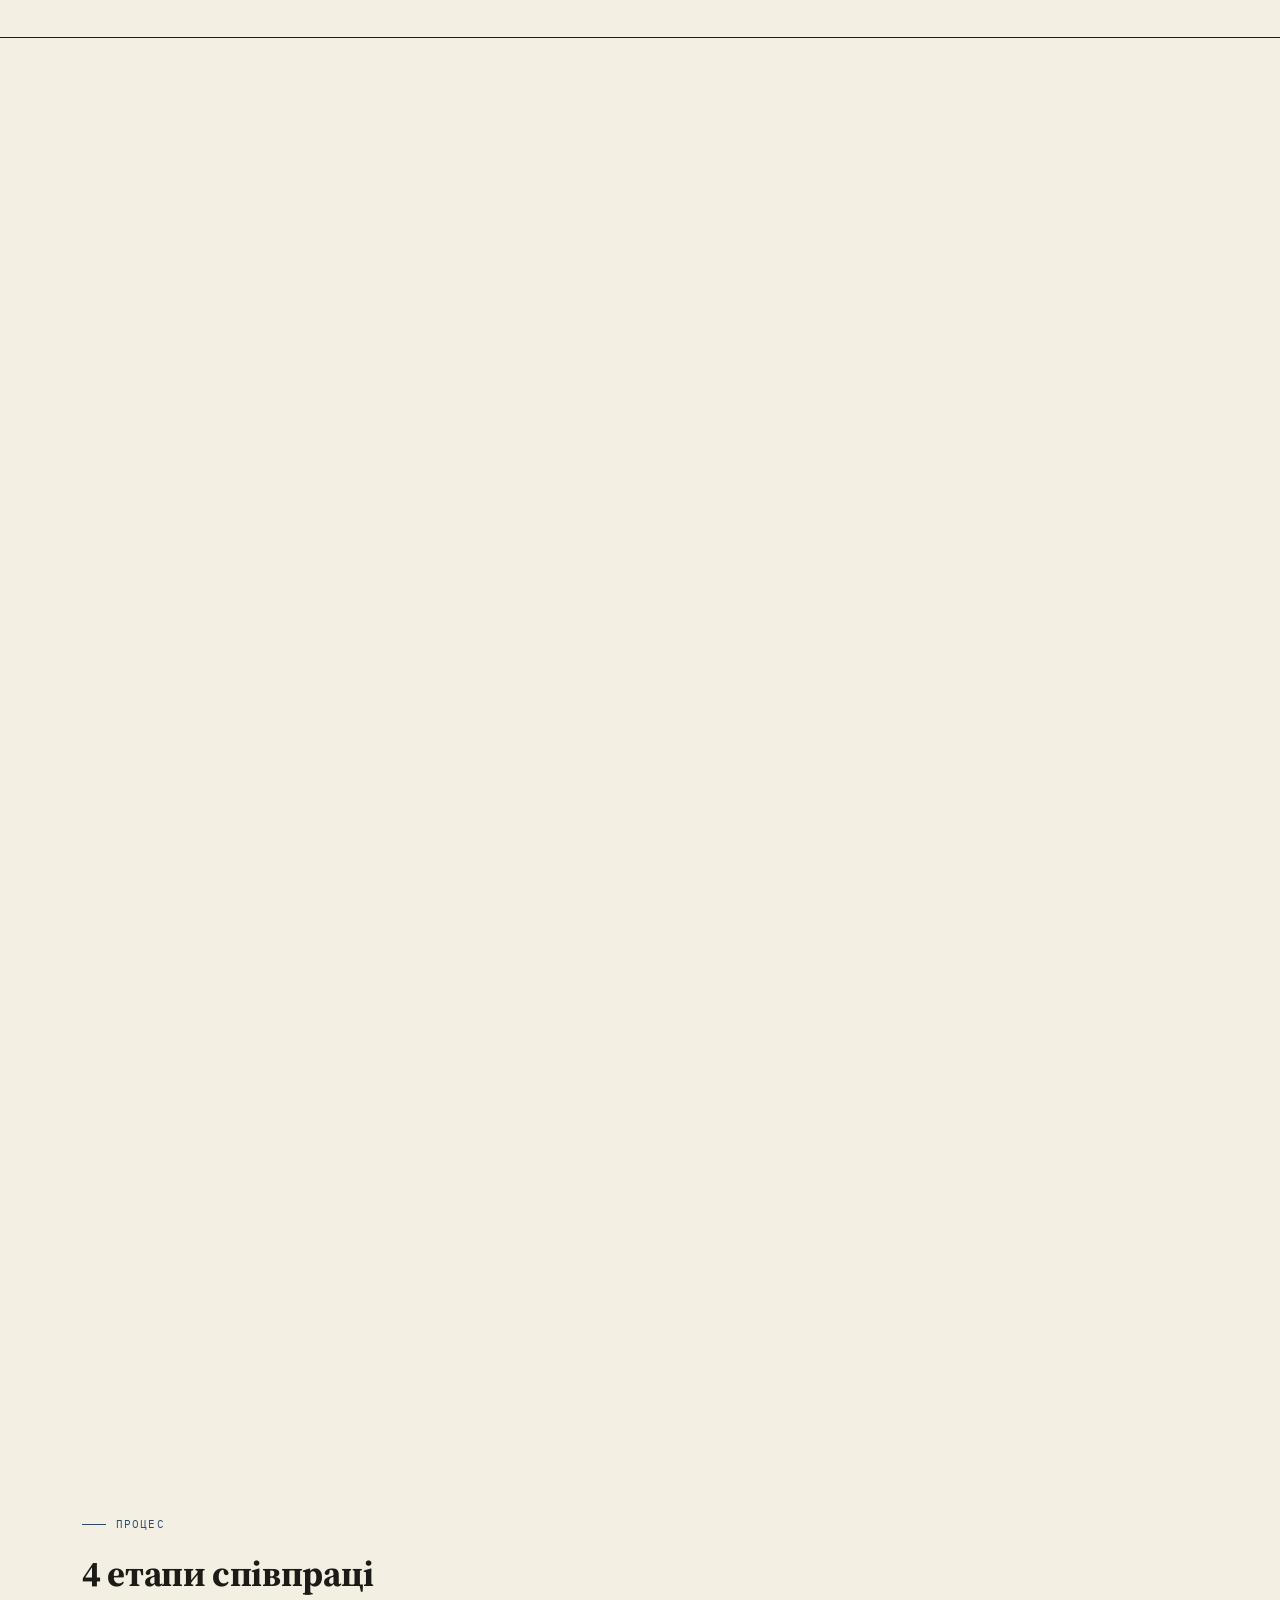
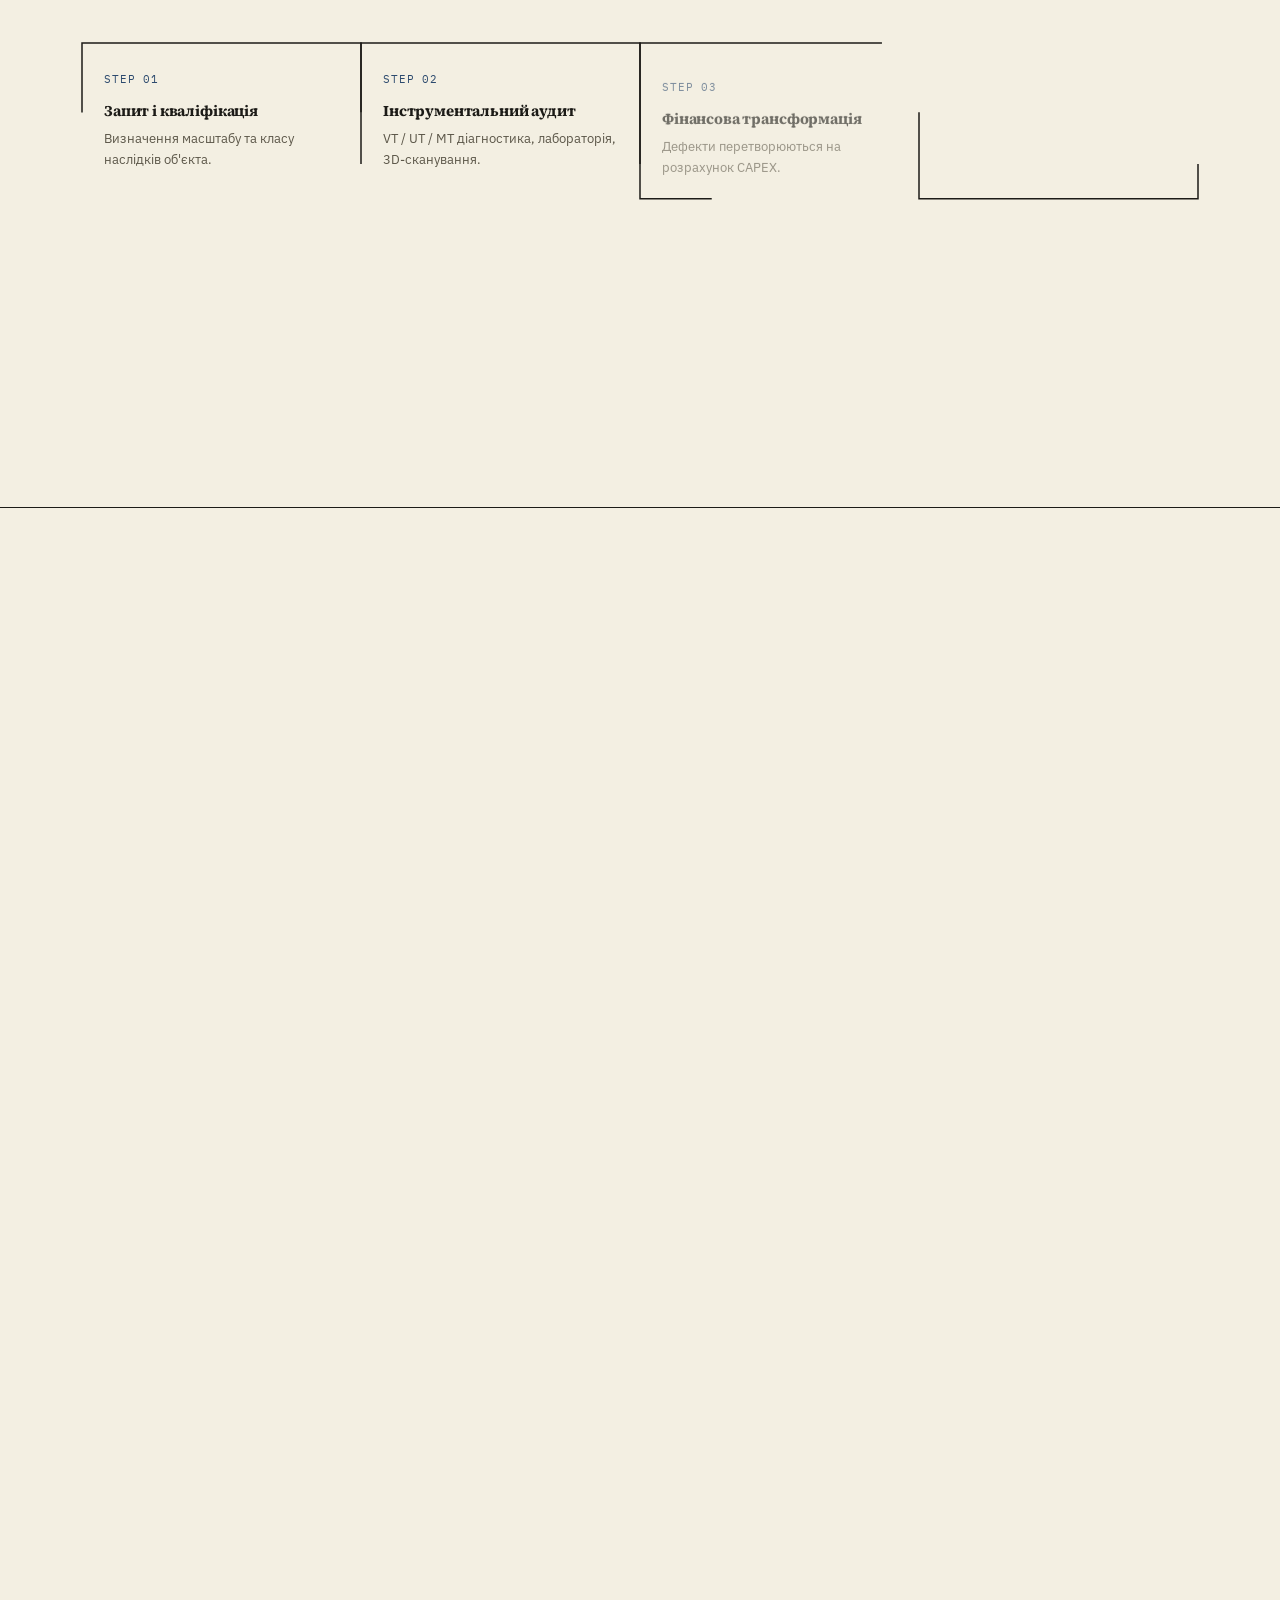
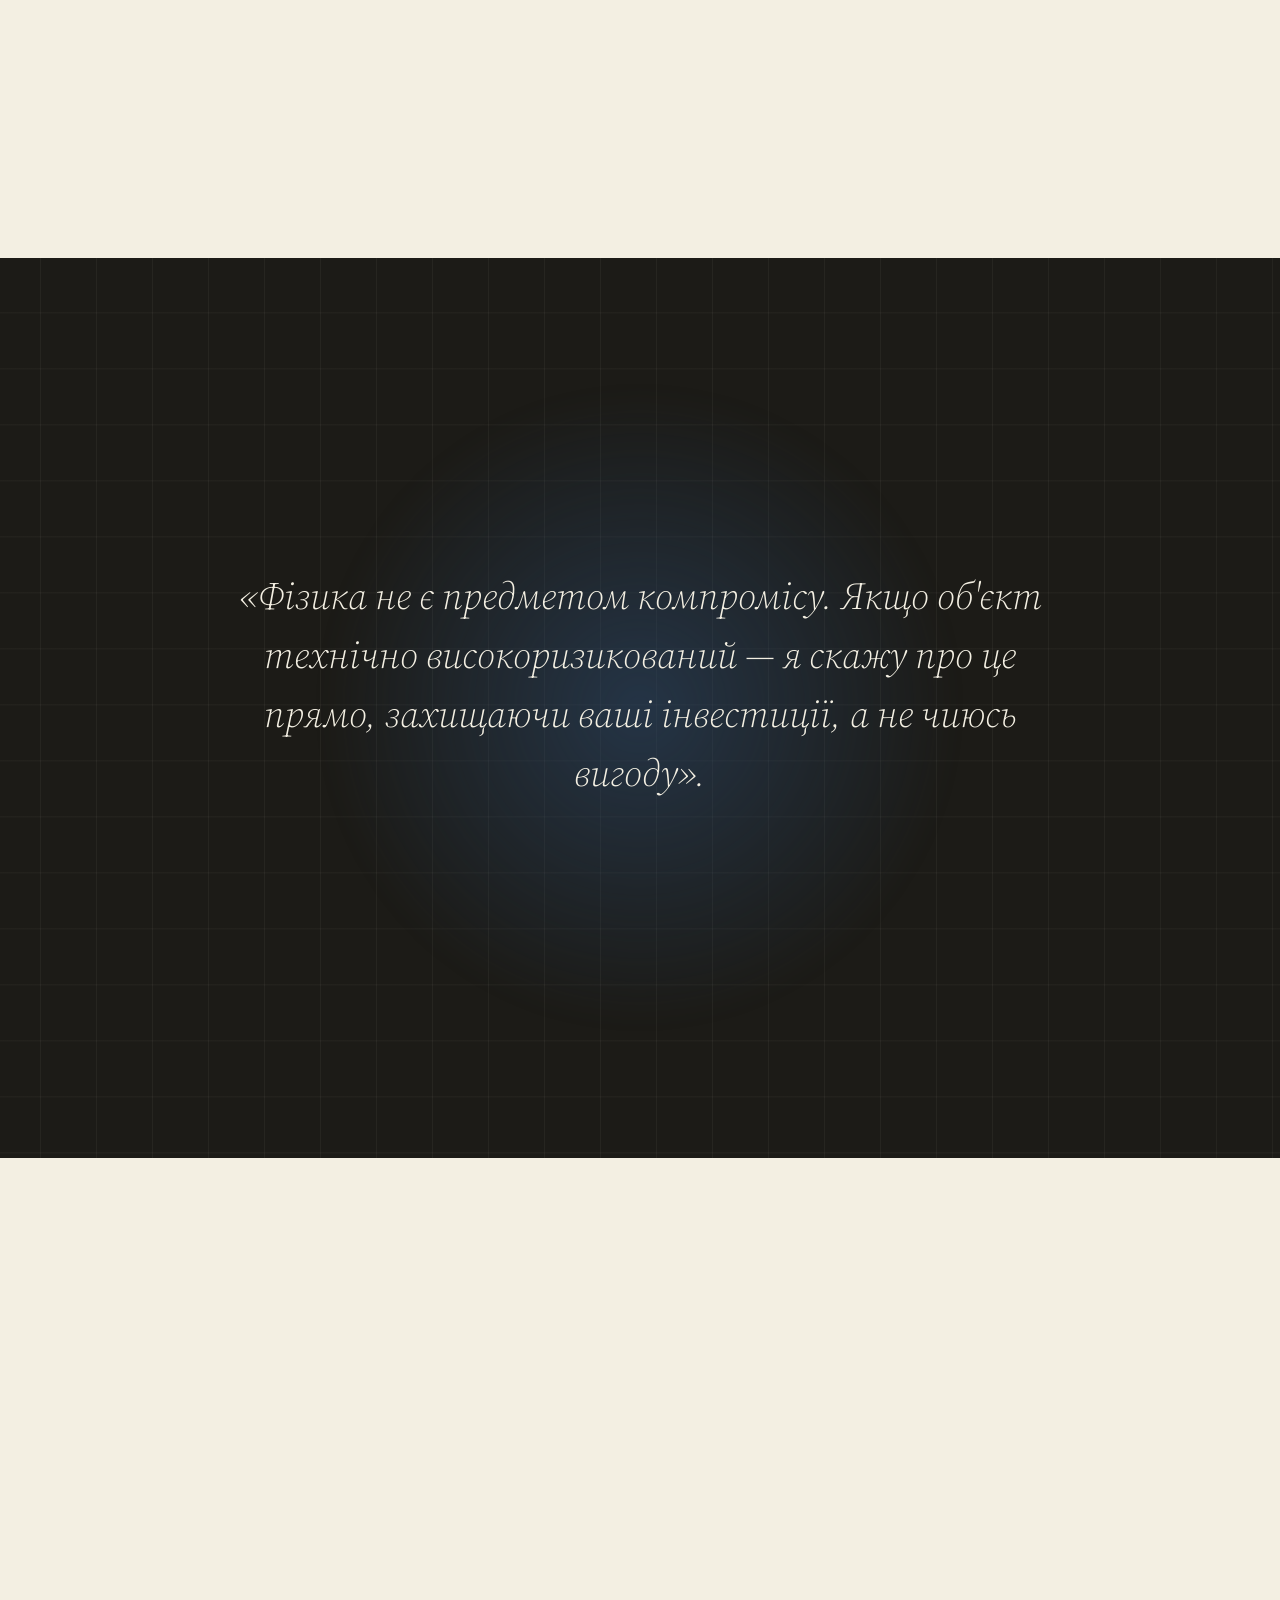
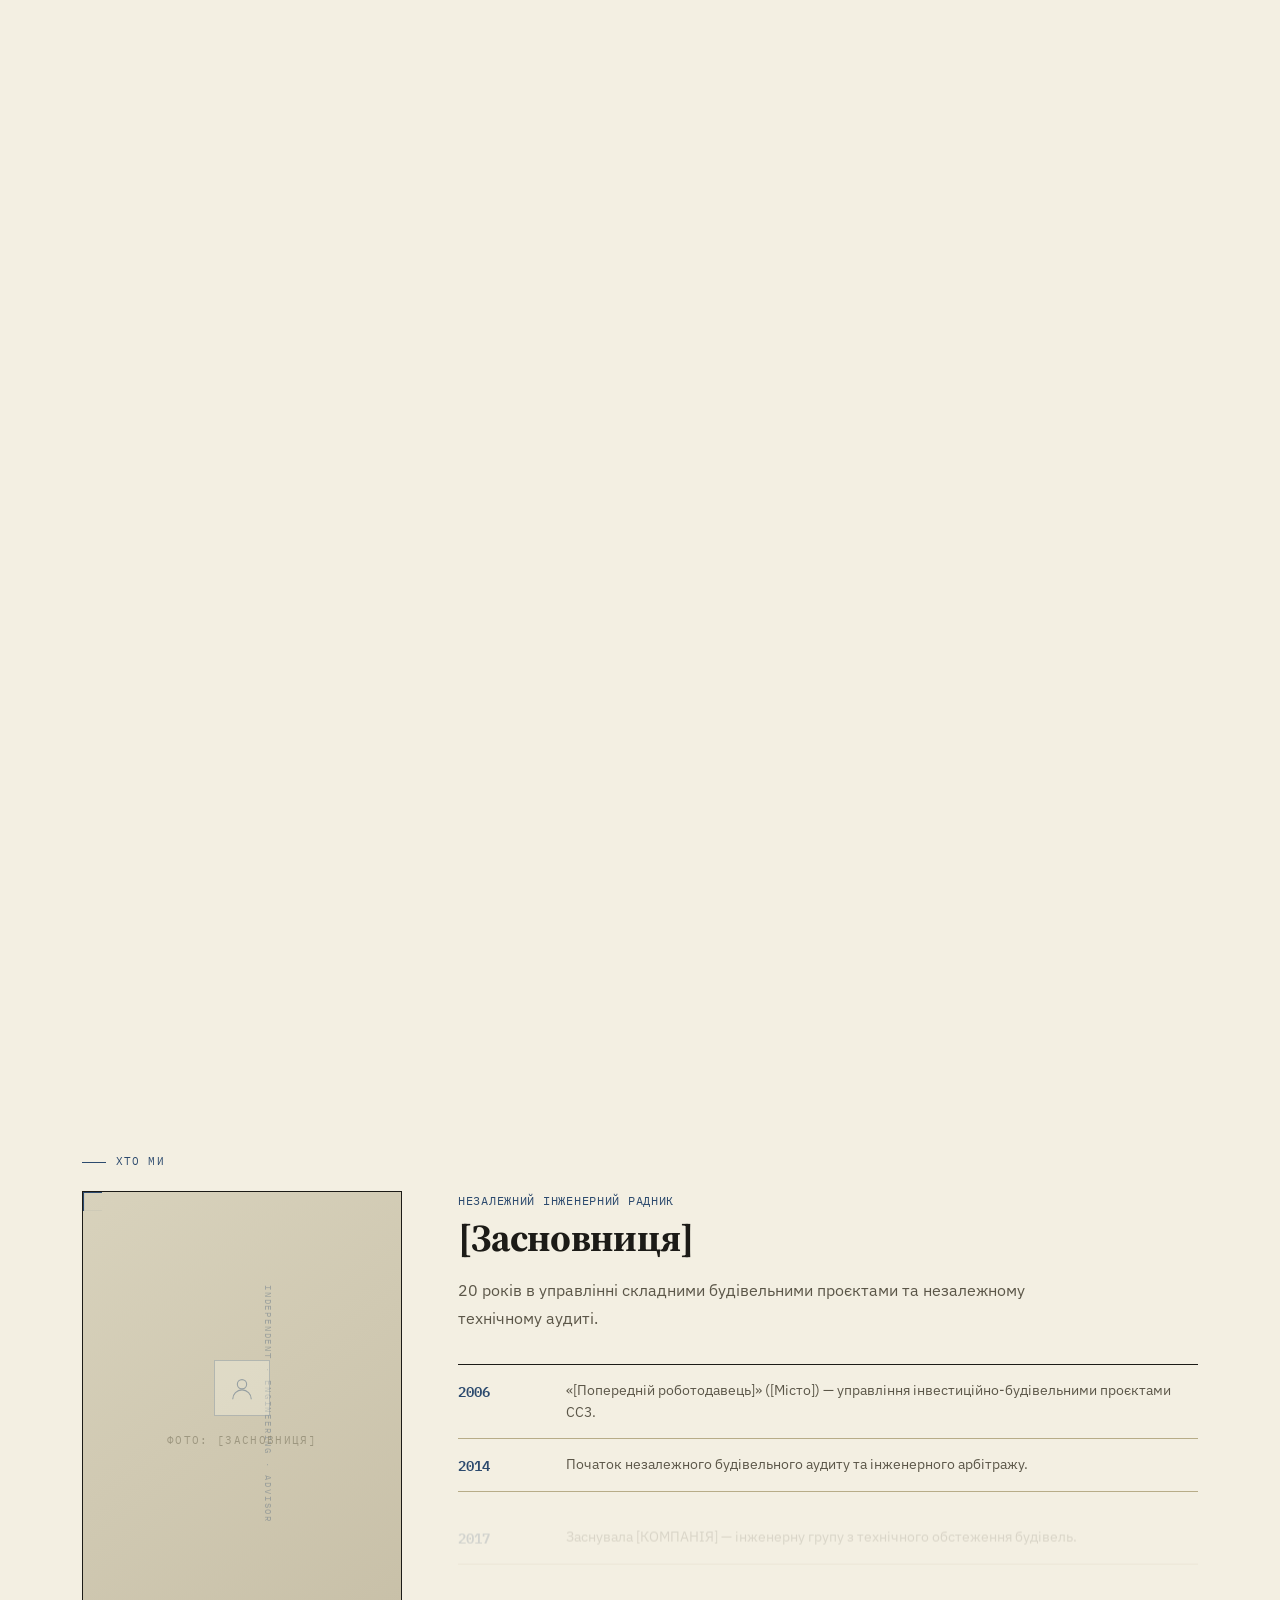
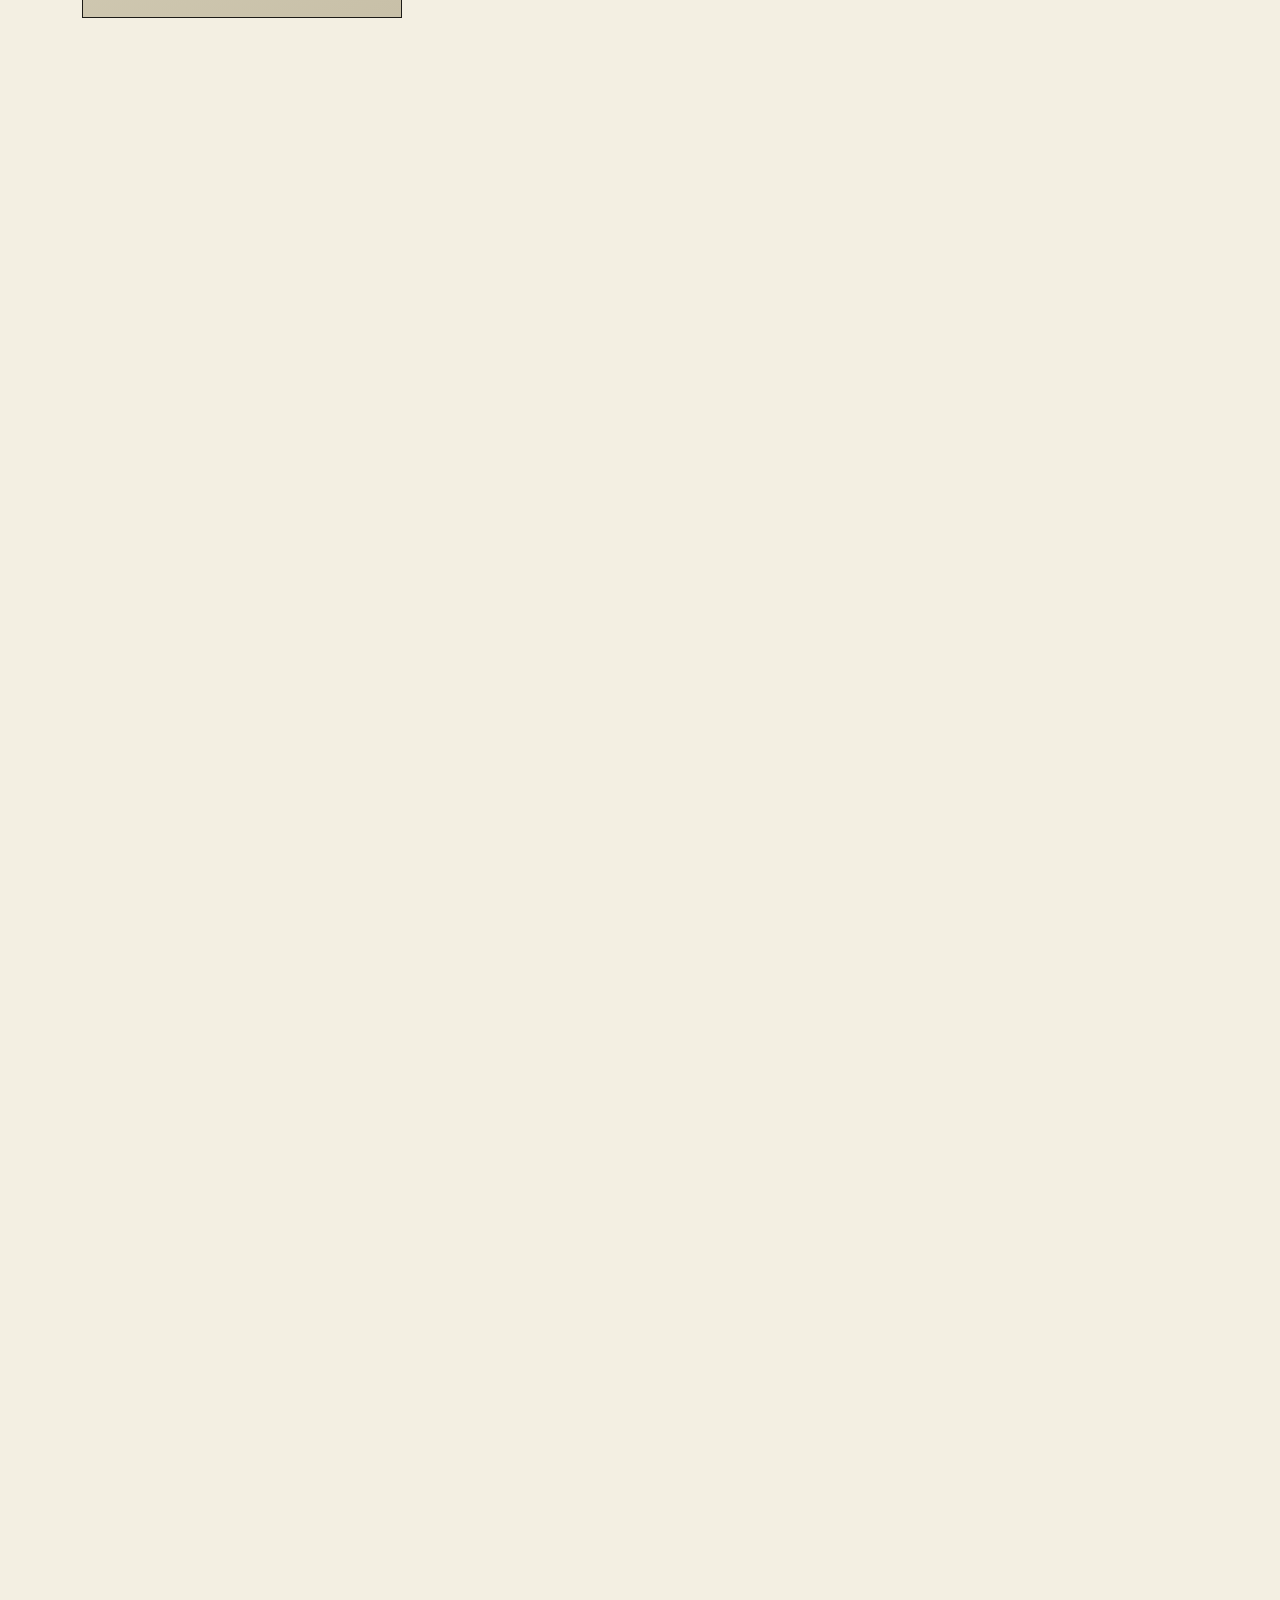
==== commit a5d0fe0c: "Add missing min-width:0 fix for heading wrap on mobile" ====
--- a/index.html
+++ b/index.html
@@ -28,9 +28,9 @@
   body{background:var(--paper); color:var(--ink); font-family:'IBM Plex Sans',sans-serif; font-size:16px; line-height:1.6; overflow-anchor:none;}
   [data-lang="uk"] .en{display:none !important;}
   [data-lang="en"] .uk{display:none !important;}
-  h1,h2,h3,h4{font-family:'Source Serif 4',serif; font-weight:700; letter-spacing:-.01em; line-height:1.1; color:var(--ink);}
+  h1,h2,h3,h4{font-family:'Source Serif 4',serif; font-weight:700; letter-spacing:-.01em; line-height:1.1; color:var(--ink); overflow-wrap:break-word;}
   .mono{font-family:'IBM Plex Mono',monospace;}
-  .wrap{max-width:var(--maxw); margin:0 auto; padding:0 32px; position:relative;}
+  .wrap{max-width:var(--maxw); margin:0 auto; padding:0 32px; position:relative; width:100%; min-width:0;}
   a{color:inherit; text-decoration:none;}
   img{max-width:100%; display:block;}
   ::selection{background:var(--blue); color:var(--paper);}
@@ -426,7 +426,8 @@
   /* ADVISORY */
   details.stage{border-top:1px solid var(--line-strong); padding:20px 0;}
   details.stage:last-of-type{border-bottom:1px solid var(--line-strong);}
-  details.stage summary{cursor:pointer; list-style:none; display:flex; justify-content:space-between; align-items:center; font-family:'Source Serif 4',serif; font-weight:700; font-size:19px; color:var(--ink);}
+  details.stage summary{cursor:pointer; list-style:none; display:flex; justify-content:space-between; align-items:center; gap:16px; font-family:'Source Serif 4',serif; font-weight:700; font-size:19px; color:var(--ink);}
+  details.stage summary > span:first-child{min-width:0; flex:1;}
   details.stage summary::-webkit-details-marker{display:none;}
   details.stage summary .plus{font-family:'IBM Plex Mono',monospace; color:var(--blue); font-size:18px;}
   details.stage[open] summary .plus{transform:rotate(45deg); display:inline-block;}
@@ -558,6 +559,7 @@
   details.faq{border-top:1px solid var(--line-strong); padding:18px 0;}
   details.faq:last-of-type{border-bottom:1px solid var(--line-strong);}
   details.faq summary{cursor:pointer; list-style:none; display:flex; justify-content:space-between; gap:24px; font-size:15px; color:var(--ink); font-weight:500;}
+  details.faq summary > span:first-child{min-width:0; flex:1;}
   details.faq summary::-webkit-details-marker{display:none;}
   details.faq summary .plus{font-family:'IBM Plex Mono',monospace; color:var(--blue); flex-shrink:0;}
   details.faq[open] summary .plus{transform:rotate(45deg); display:inline-block;}
@@ -681,7 +683,9 @@
       <button class="burger-btn" id="burgerBtn" aria-label="Menu" aria-expanded="false"><span></span><span></span><span></span></button>
     </div>
   </div>
-  <div class="mobile-menu" id="mobileMenu">
+  </header>
+
+<div class="mobile-menu" id="mobileMenu">
     <div class="wrap">
       <nav>
         <a href="services.html"><span class="uk">Послуги</span><span class="en">Services</span></a>
@@ -696,7 +700,6 @@
       </div>
     </div>
   </div>
-</header>
 
 <!-- HERO — Blueprint Reveal -->
 <section class="hero" id="hero">
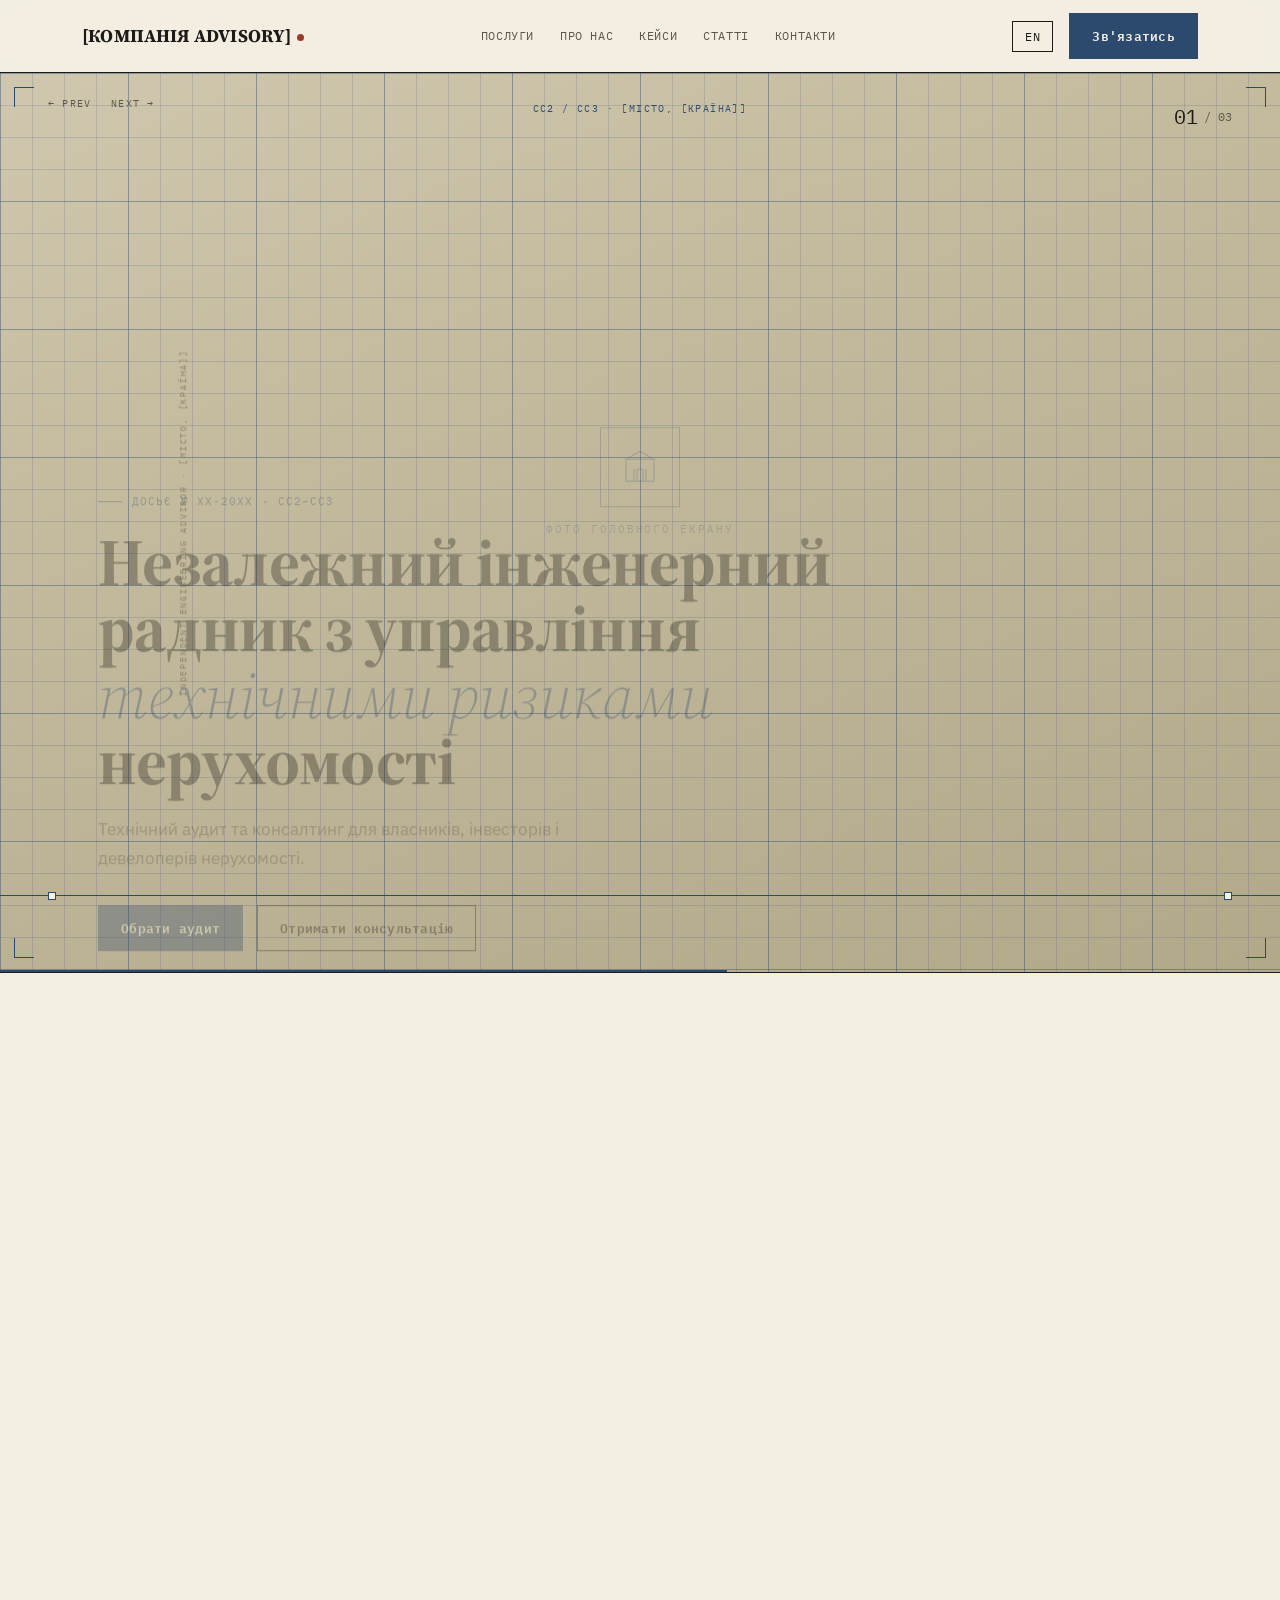
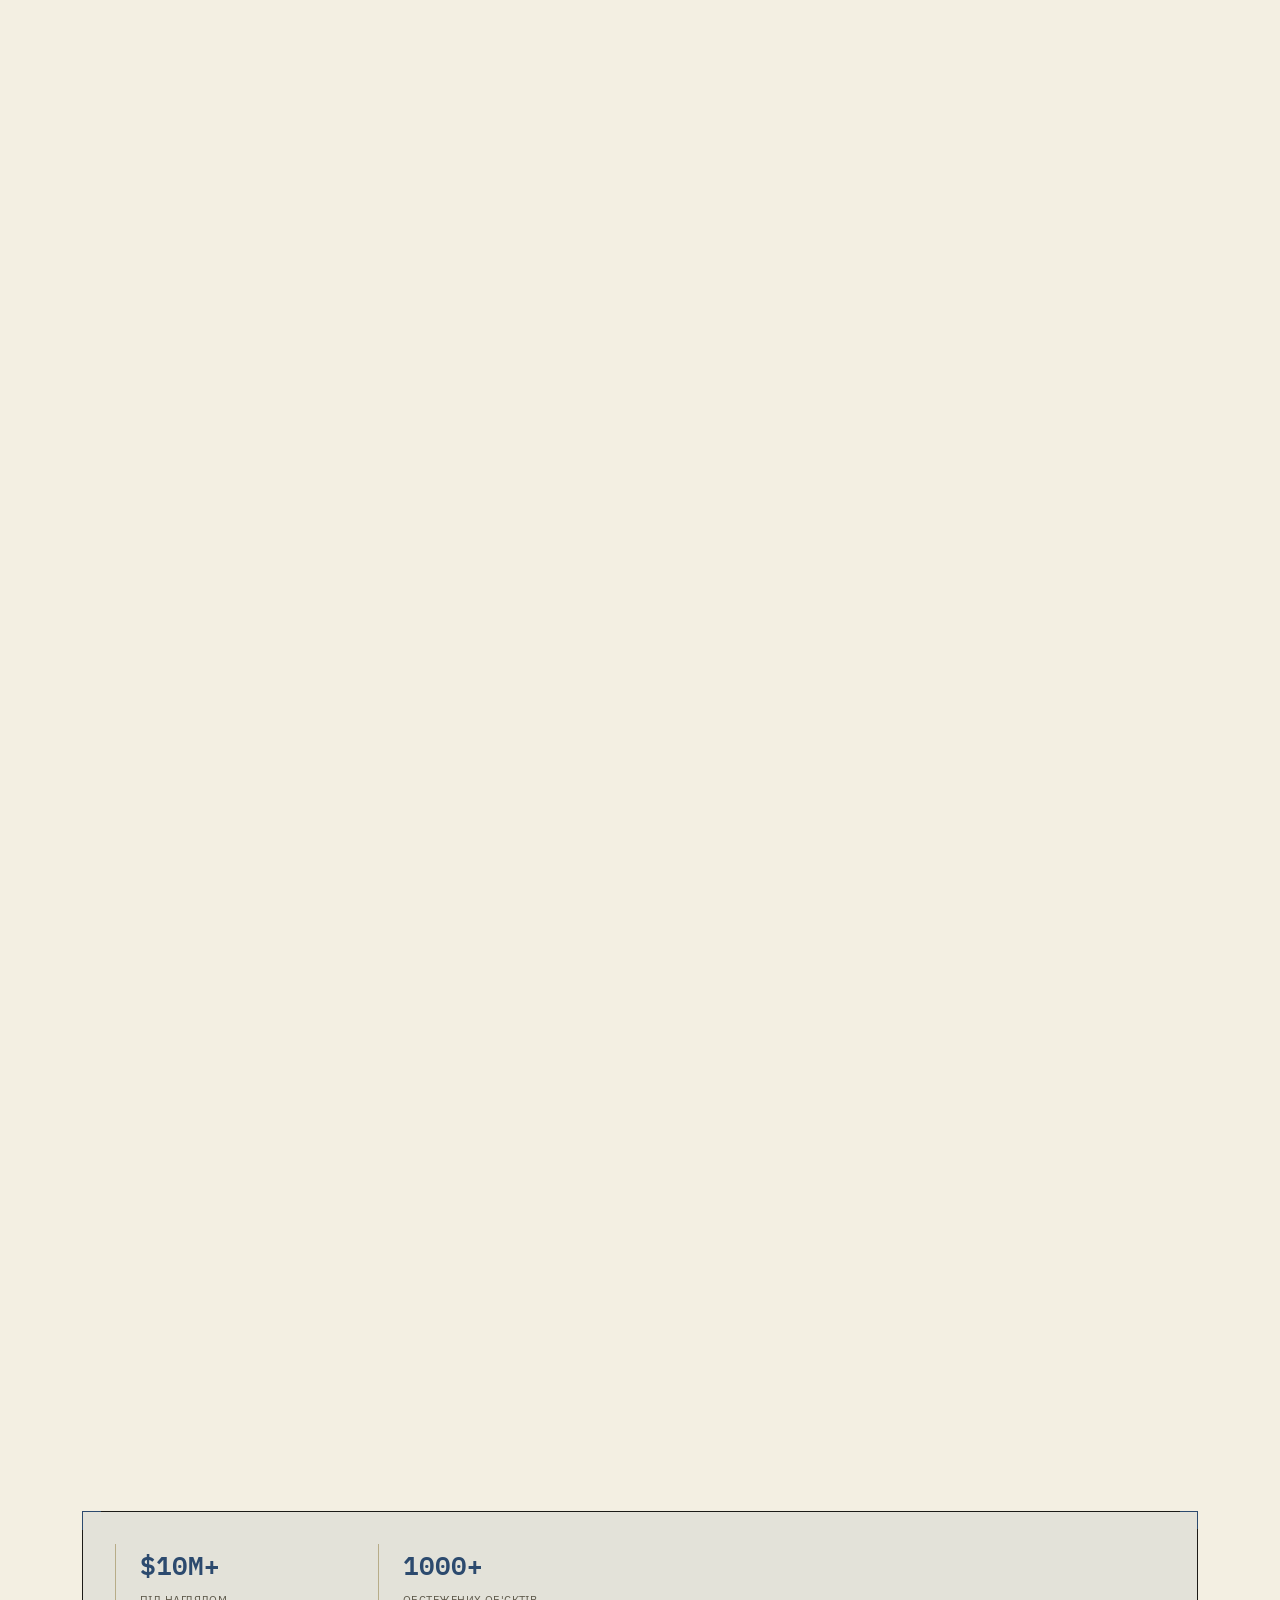
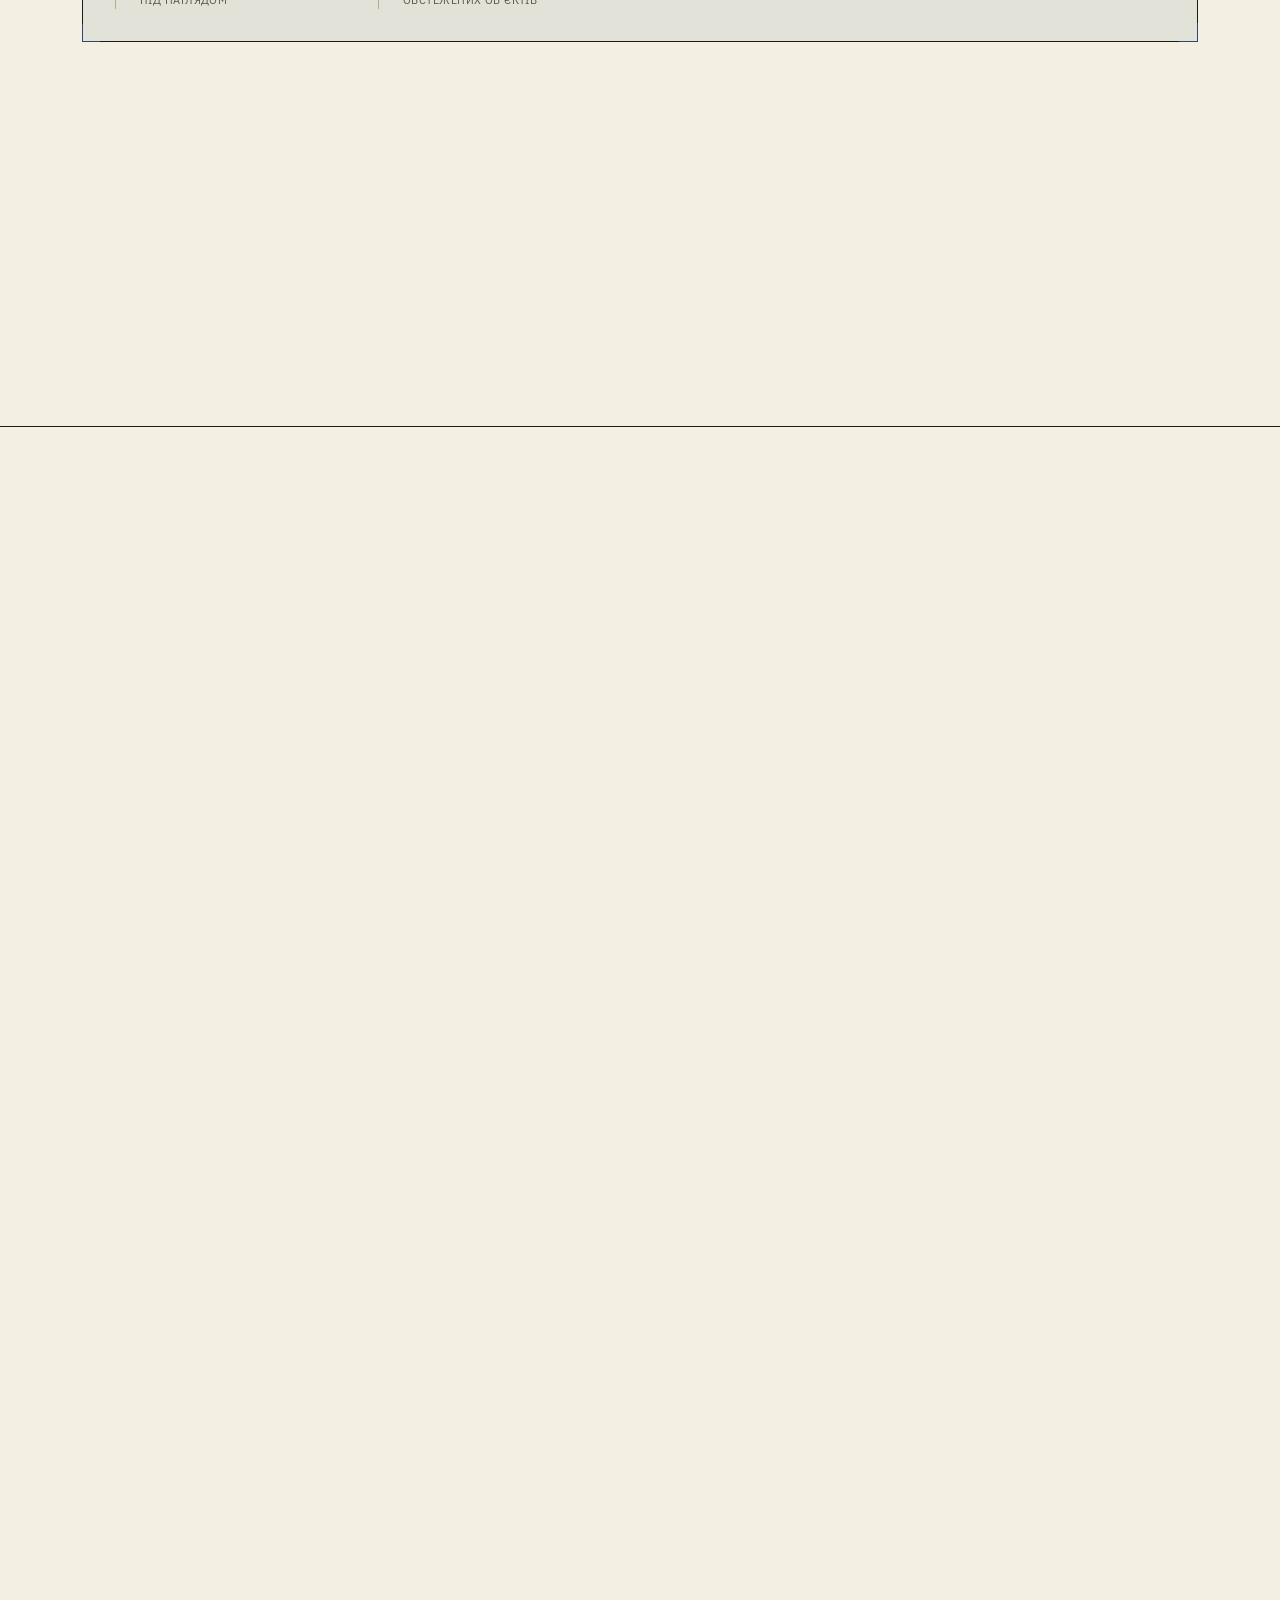
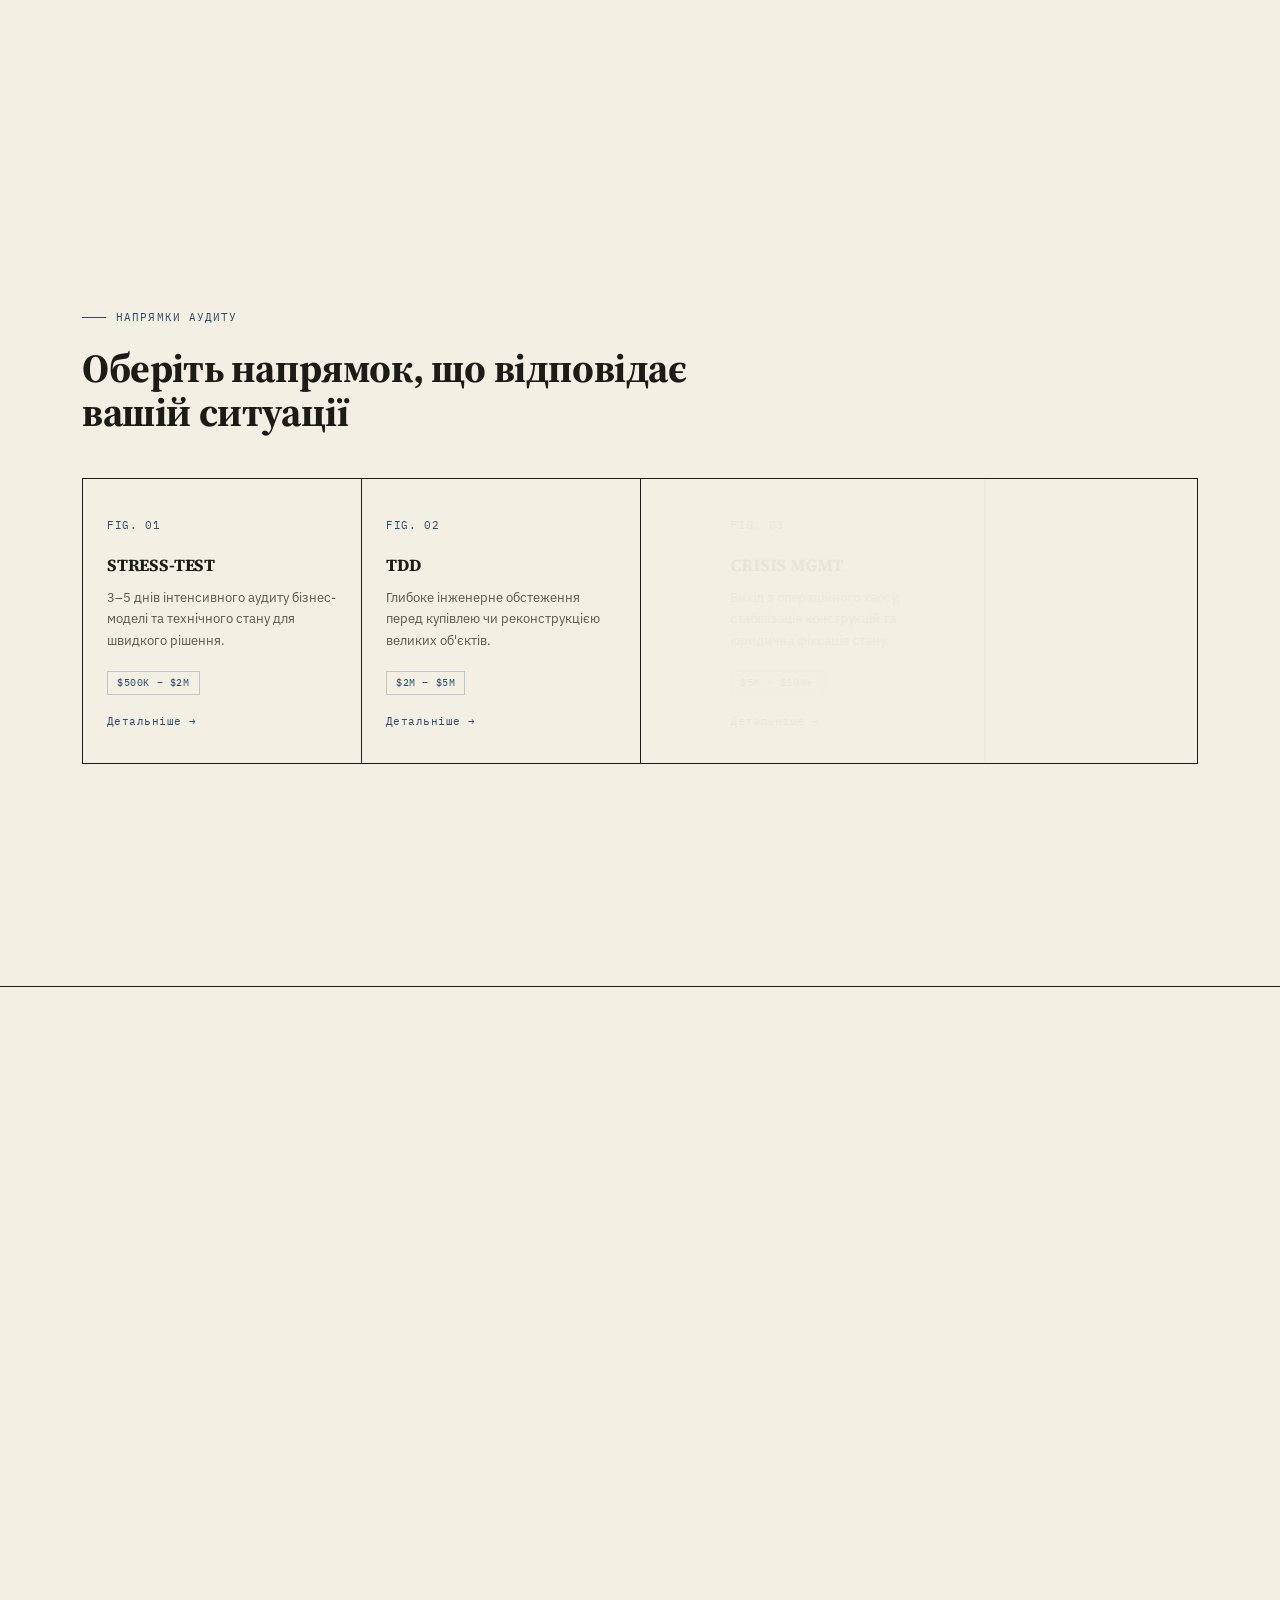
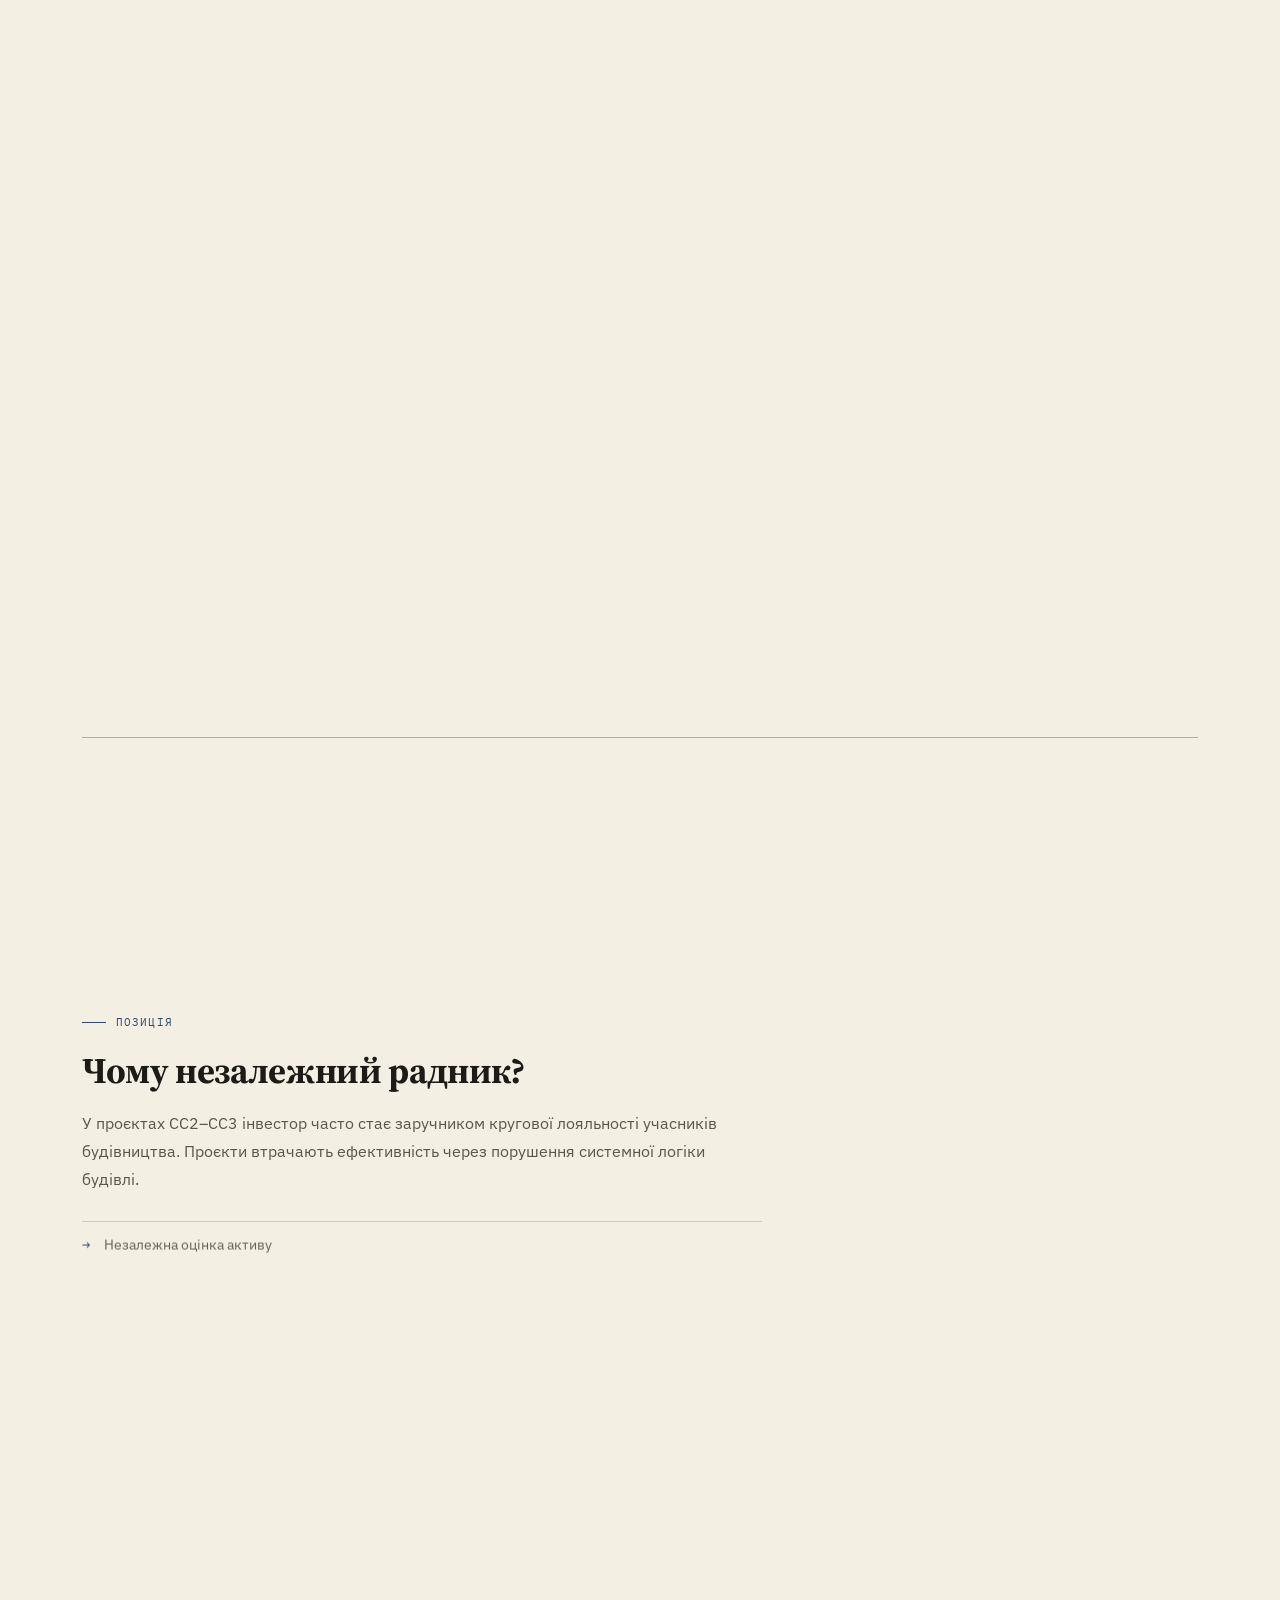
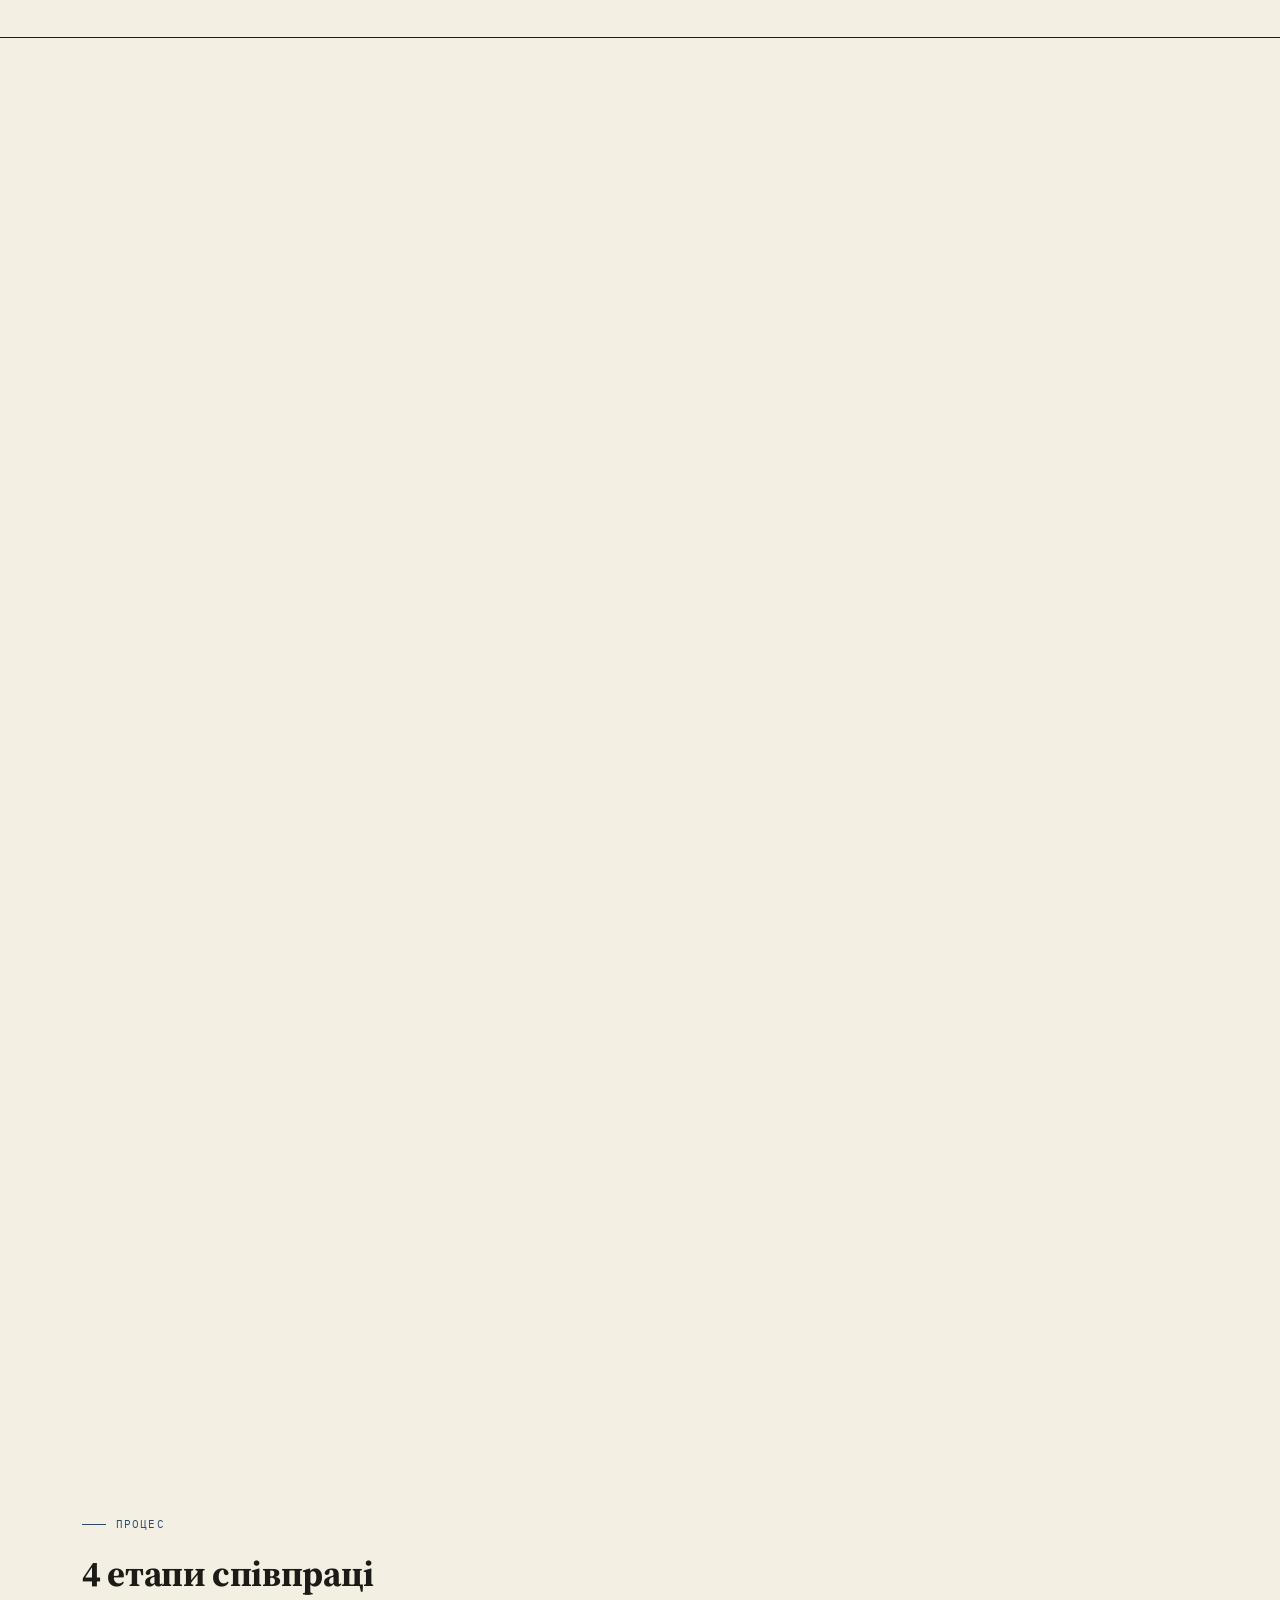
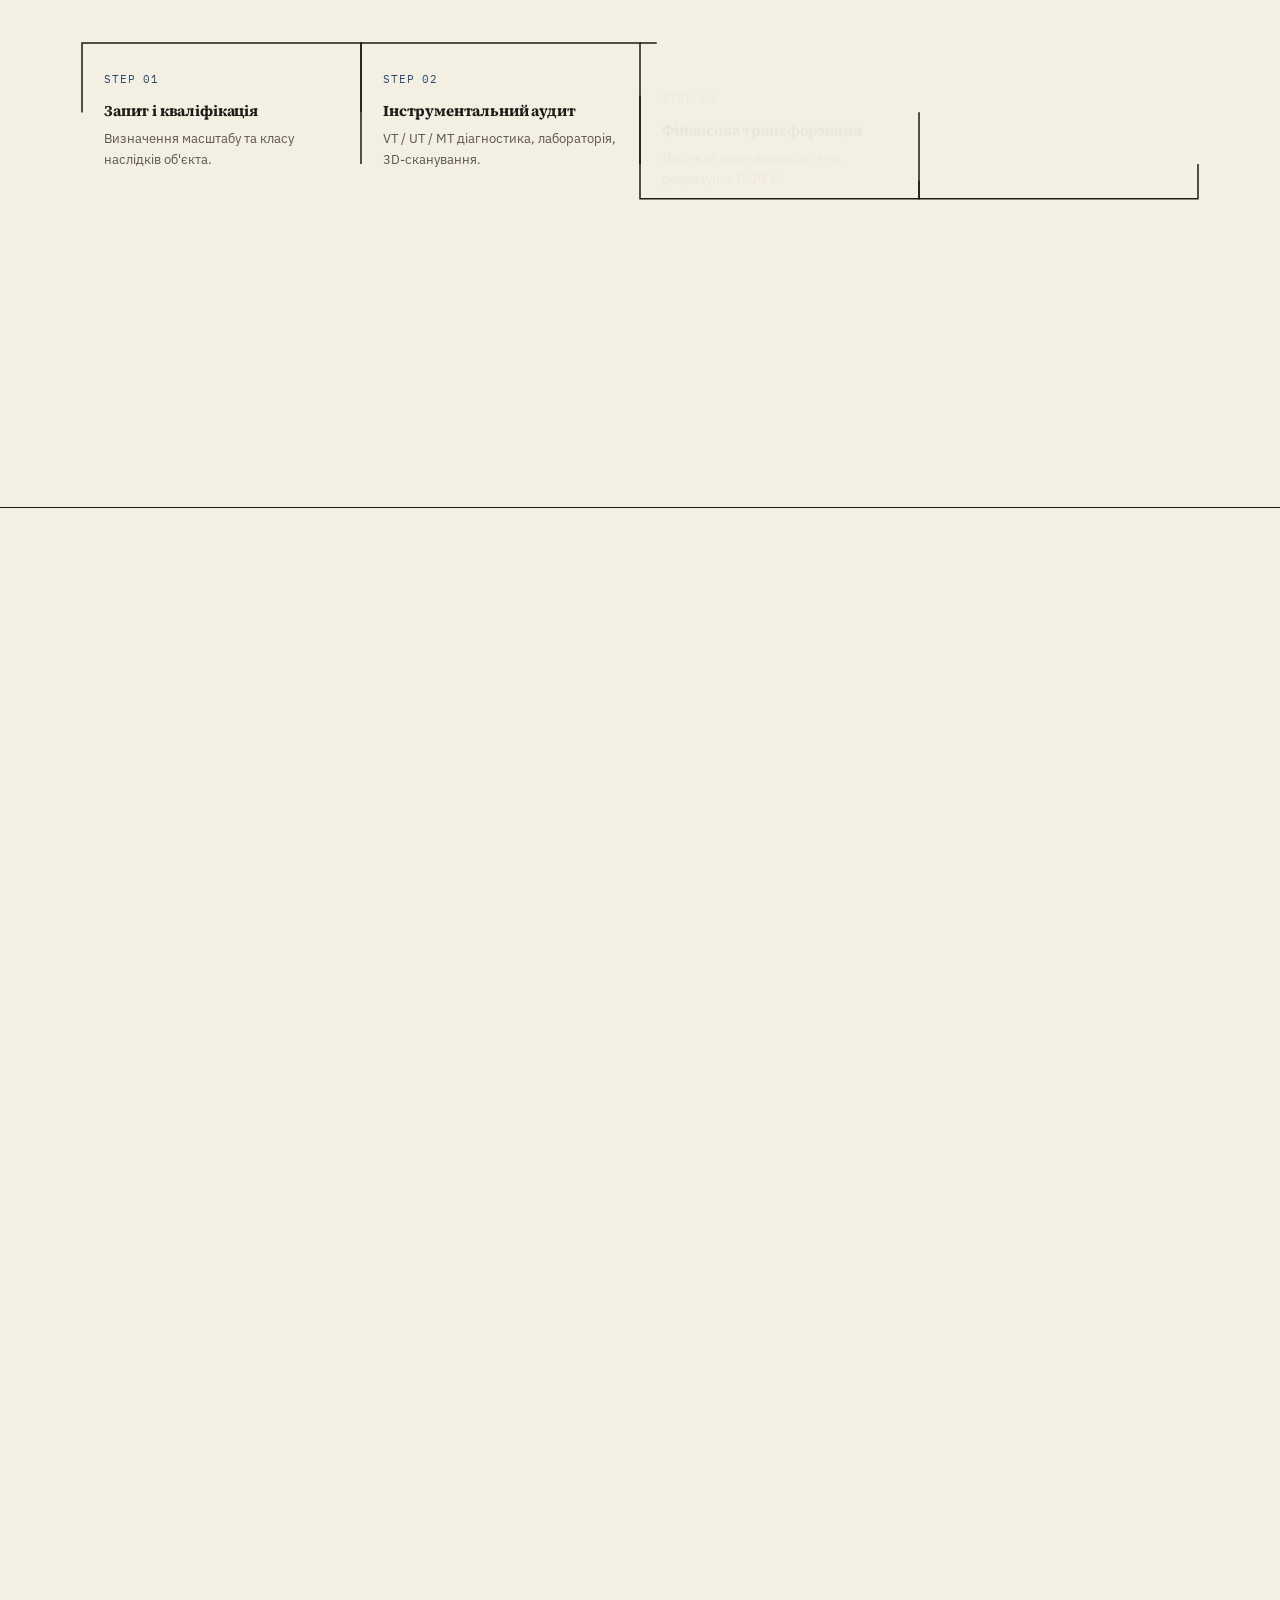
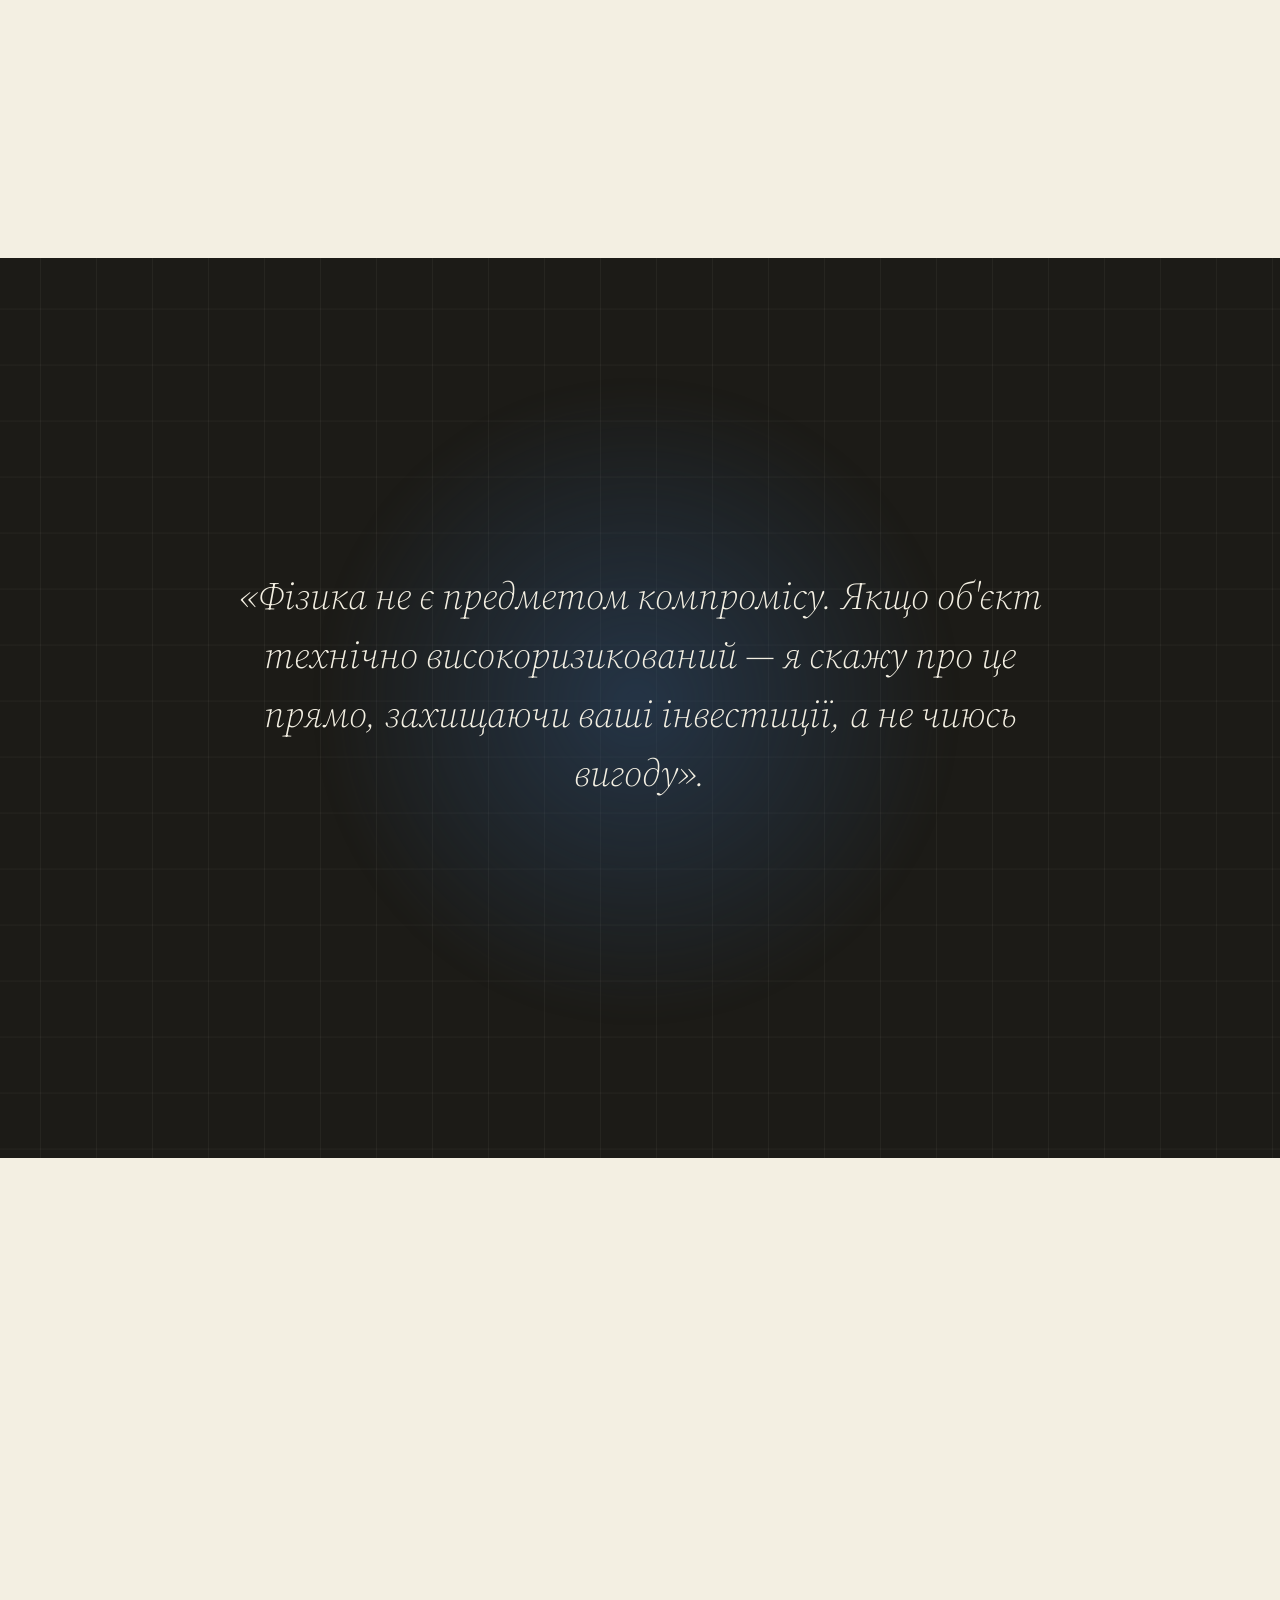
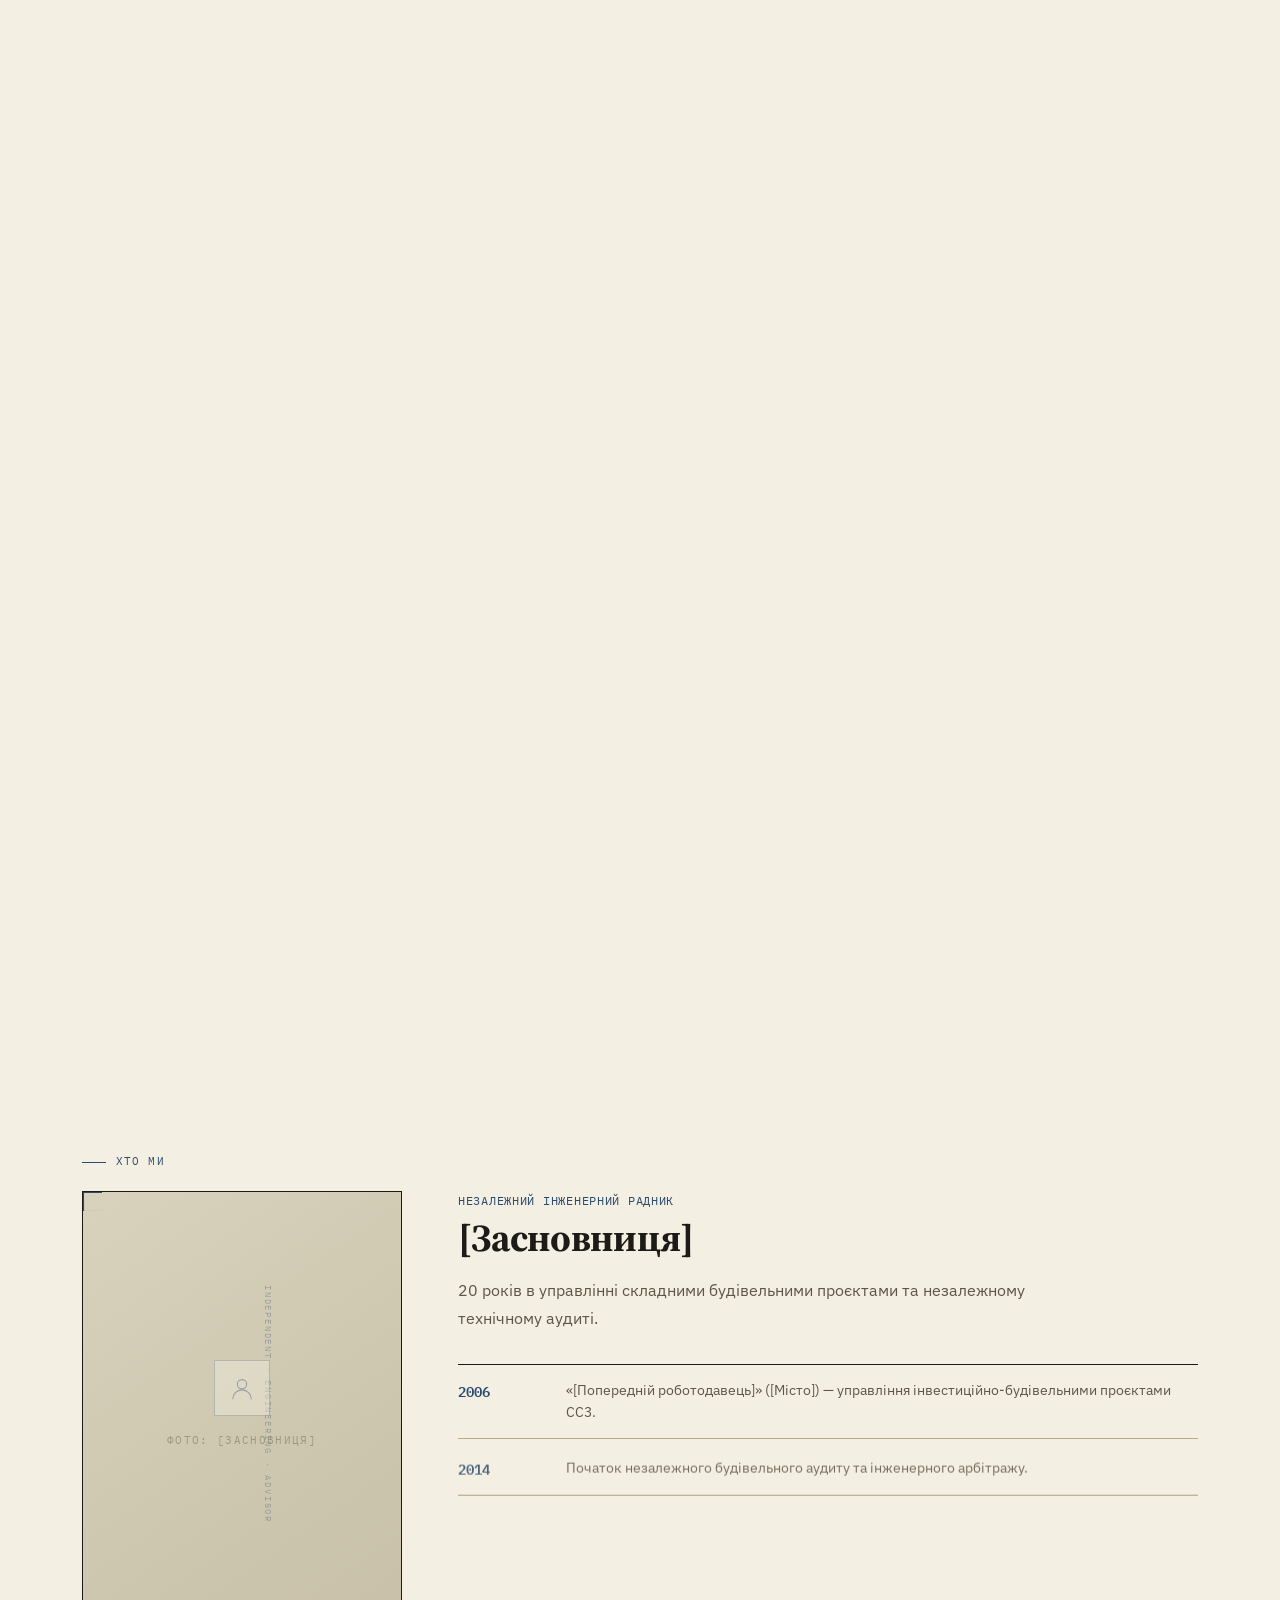
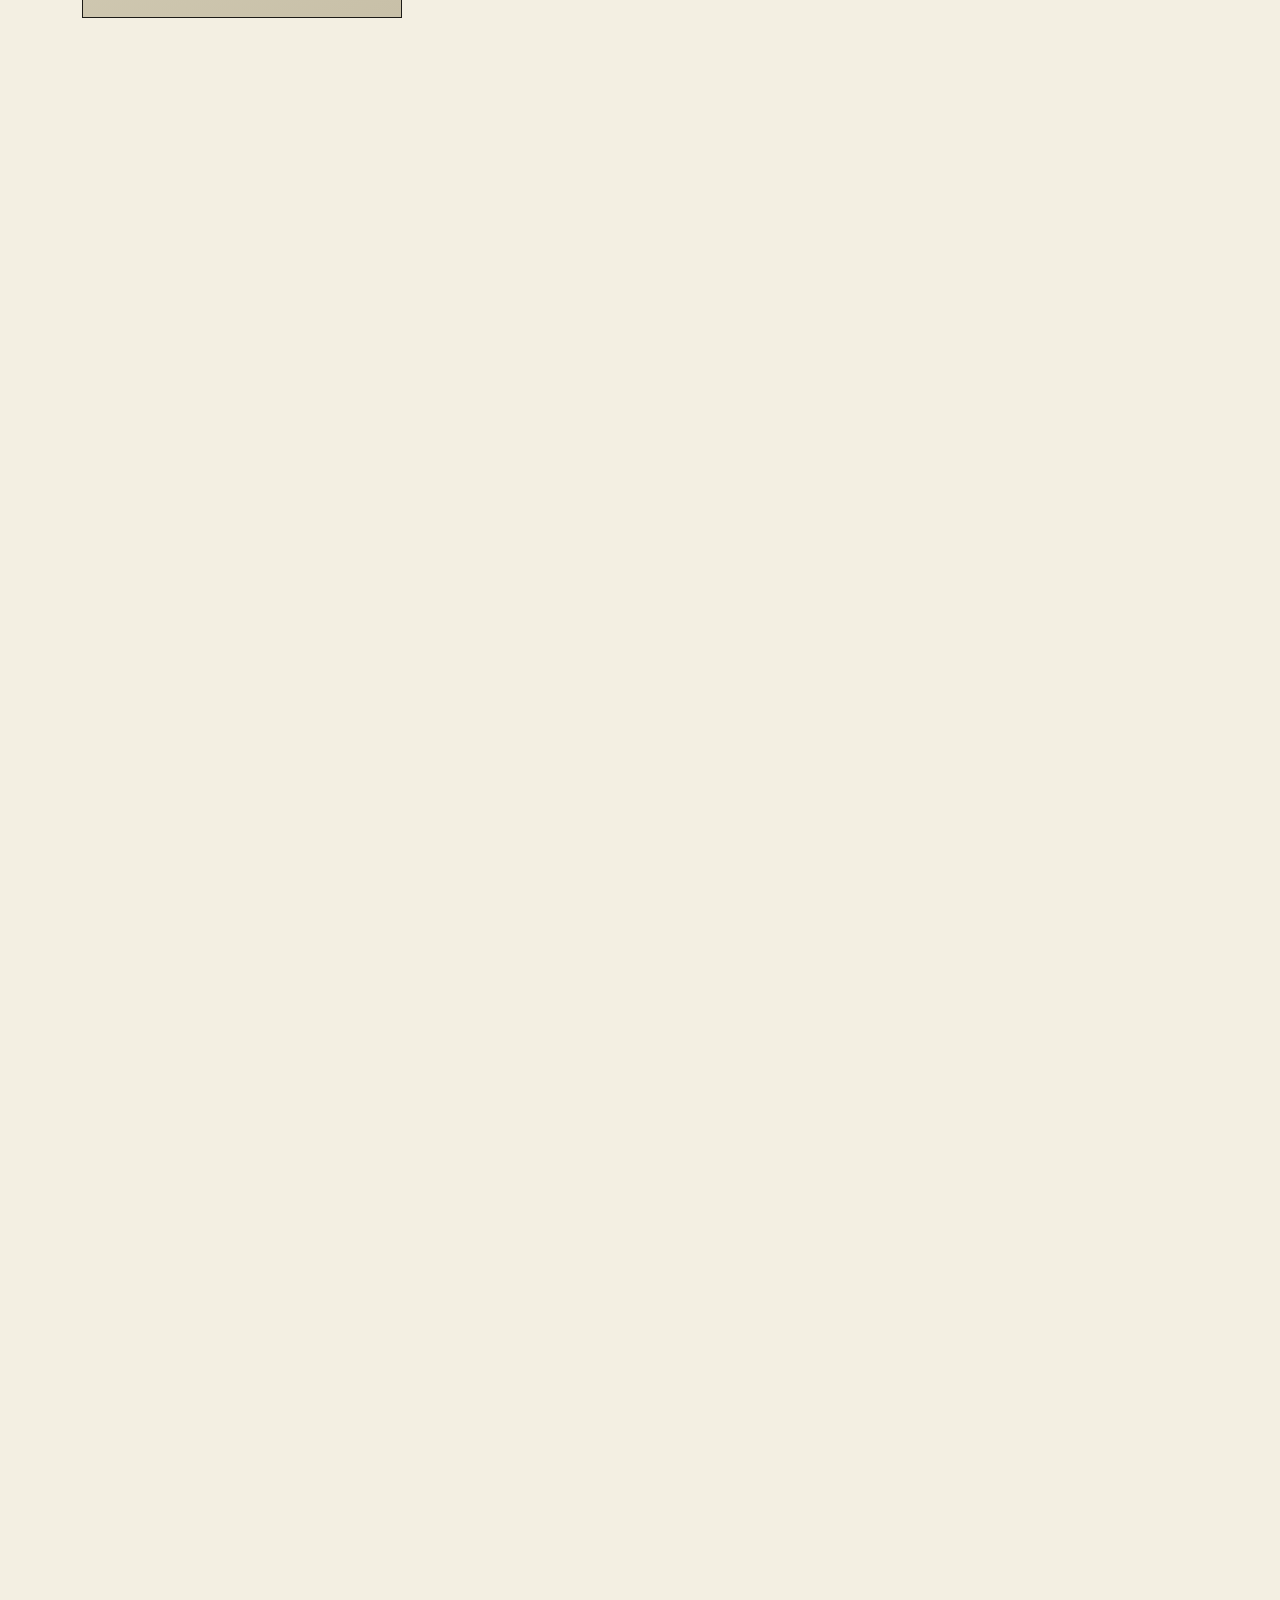
==== commit bbbaafcf: "Add explicit close button to mobile menu" ====
--- a/index.html
+++ b/index.html
@@ -90,6 +90,8 @@
   .mobile-menu{position:fixed; inset:0; background:var(--paper); z-index:60; opacity:0; pointer-events:none; transition:opacity .3s ease; overflow-y:auto;}
   .mobile-menu.open{opacity:1; pointer-events:auto;}
   .mobile-menu .wrap{padding:100px 32px 40px; min-height:100%; display:flex; flex-direction:column;}
+  .mobile-menu-close{position:fixed; top:20px; right:24px; width:38px; height:38px; border:1.5px solid var(--ink); background:transparent; color:var(--ink); font-size:20px; line-height:1; cursor:pointer; display:flex; align-items:center; justify-content:center; z-index:61; transition:.2s;}
+  .mobile-menu-close:hover{background:var(--ink); color:var(--paper);}
   .mobile-menu nav{display:flex; flex-direction:column; flex:1; justify-content:center;}
   .mobile-menu nav a{font-family:'IBM Plex Mono',monospace; font-size:20px; text-transform:uppercase; letter-spacing:.04em; color:var(--ink); padding:16px 0; border-bottom:1px solid var(--line-strong);
     opacity:0; transform:translateY(18px); transition:opacity .4s ease, transform .4s ease;}
@@ -686,6 +688,7 @@
   </header>
 
 <div class="mobile-menu" id="mobileMenu">
+  <button class="mobile-menu-close" id="mobileMenuClose" aria-label="Close menu">×</button>
     <div class="wrap">
       <nav>
         <a href="services.html"><span class="uk">Послуги</span><span class="en">Services</span></a>
@@ -1186,6 +1189,8 @@
       document.body.style.overflow = isOpen ? 'hidden' : '';
     });
     mobileMenu.querySelectorAll('a').forEach(a => a.addEventListener('click', closeMenu));
+    const mobileMenuClose = document.getElementById('mobileMenuClose');
+    if (mobileMenuClose) mobileMenuClose.addEventListener('click', closeMenu);
     window.addEventListener('resize', () => { if (window.innerWidth > 880) closeMenu(); });
   }
 
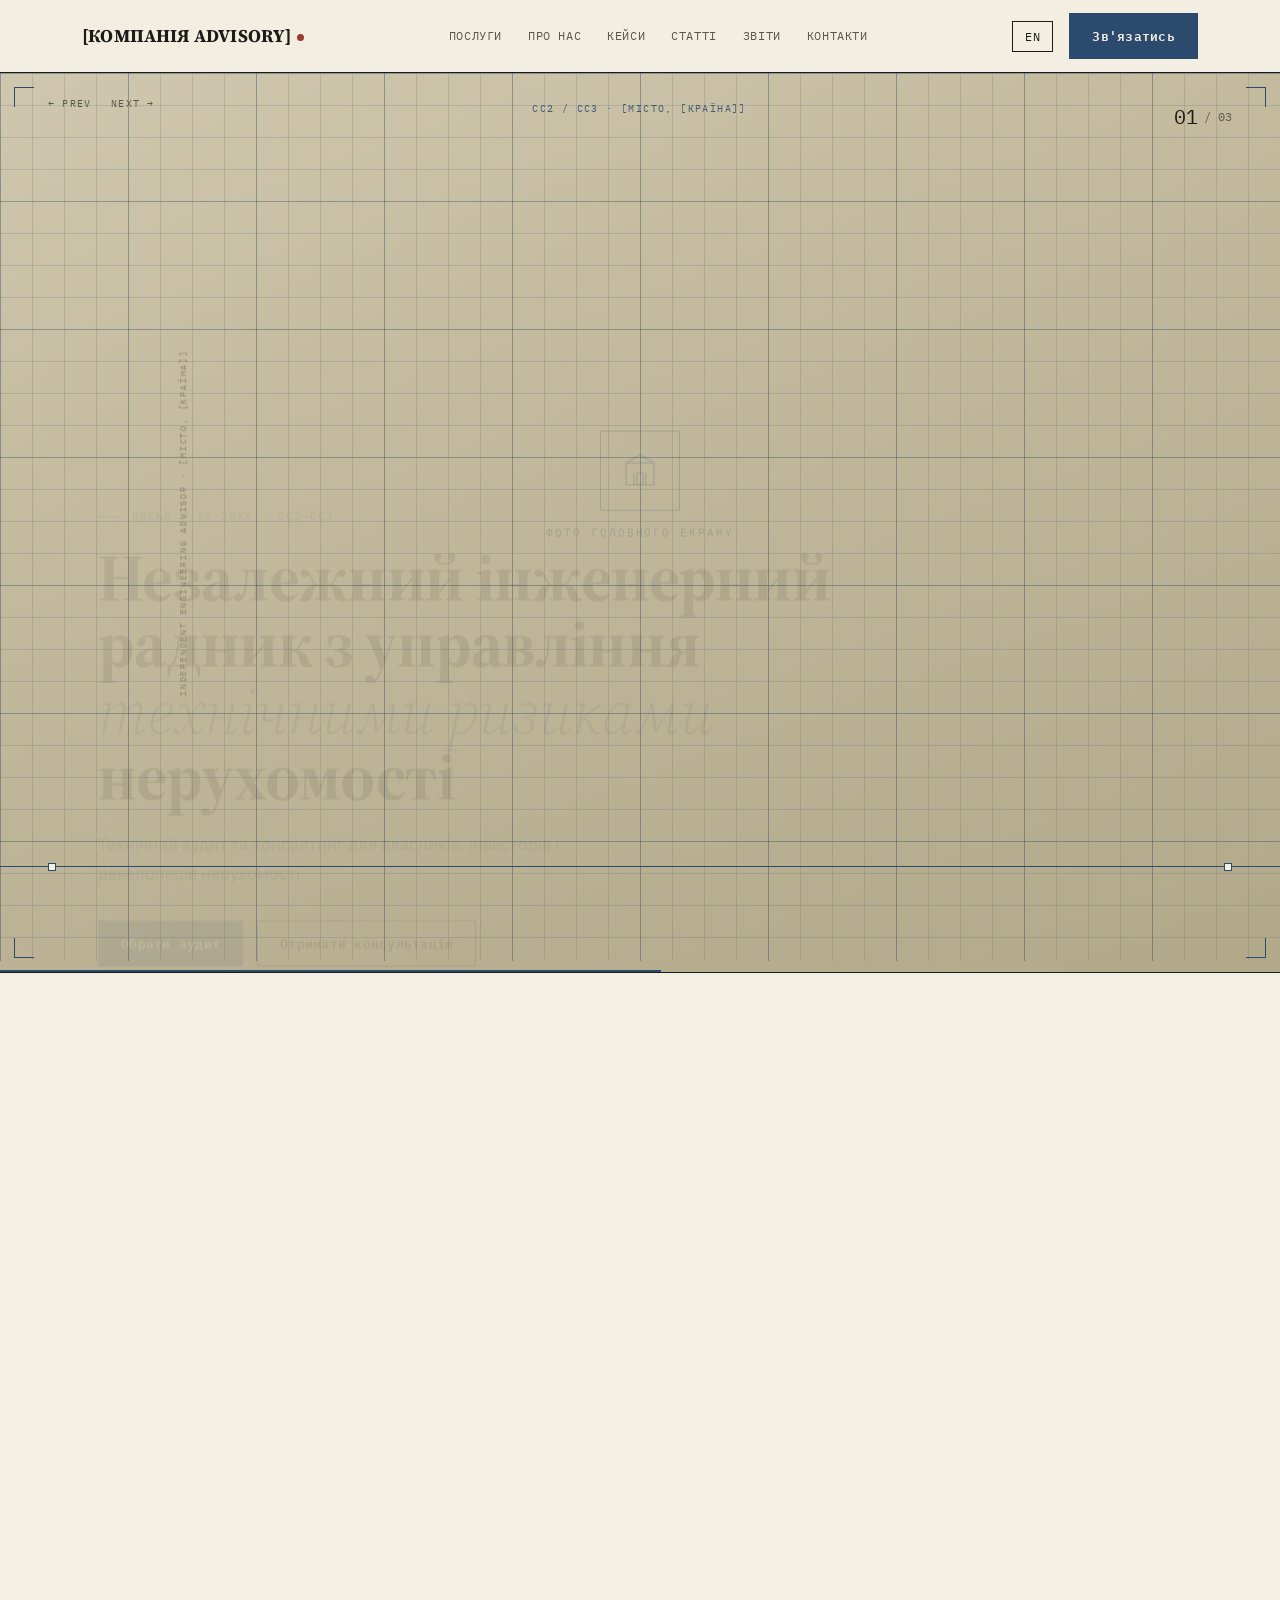
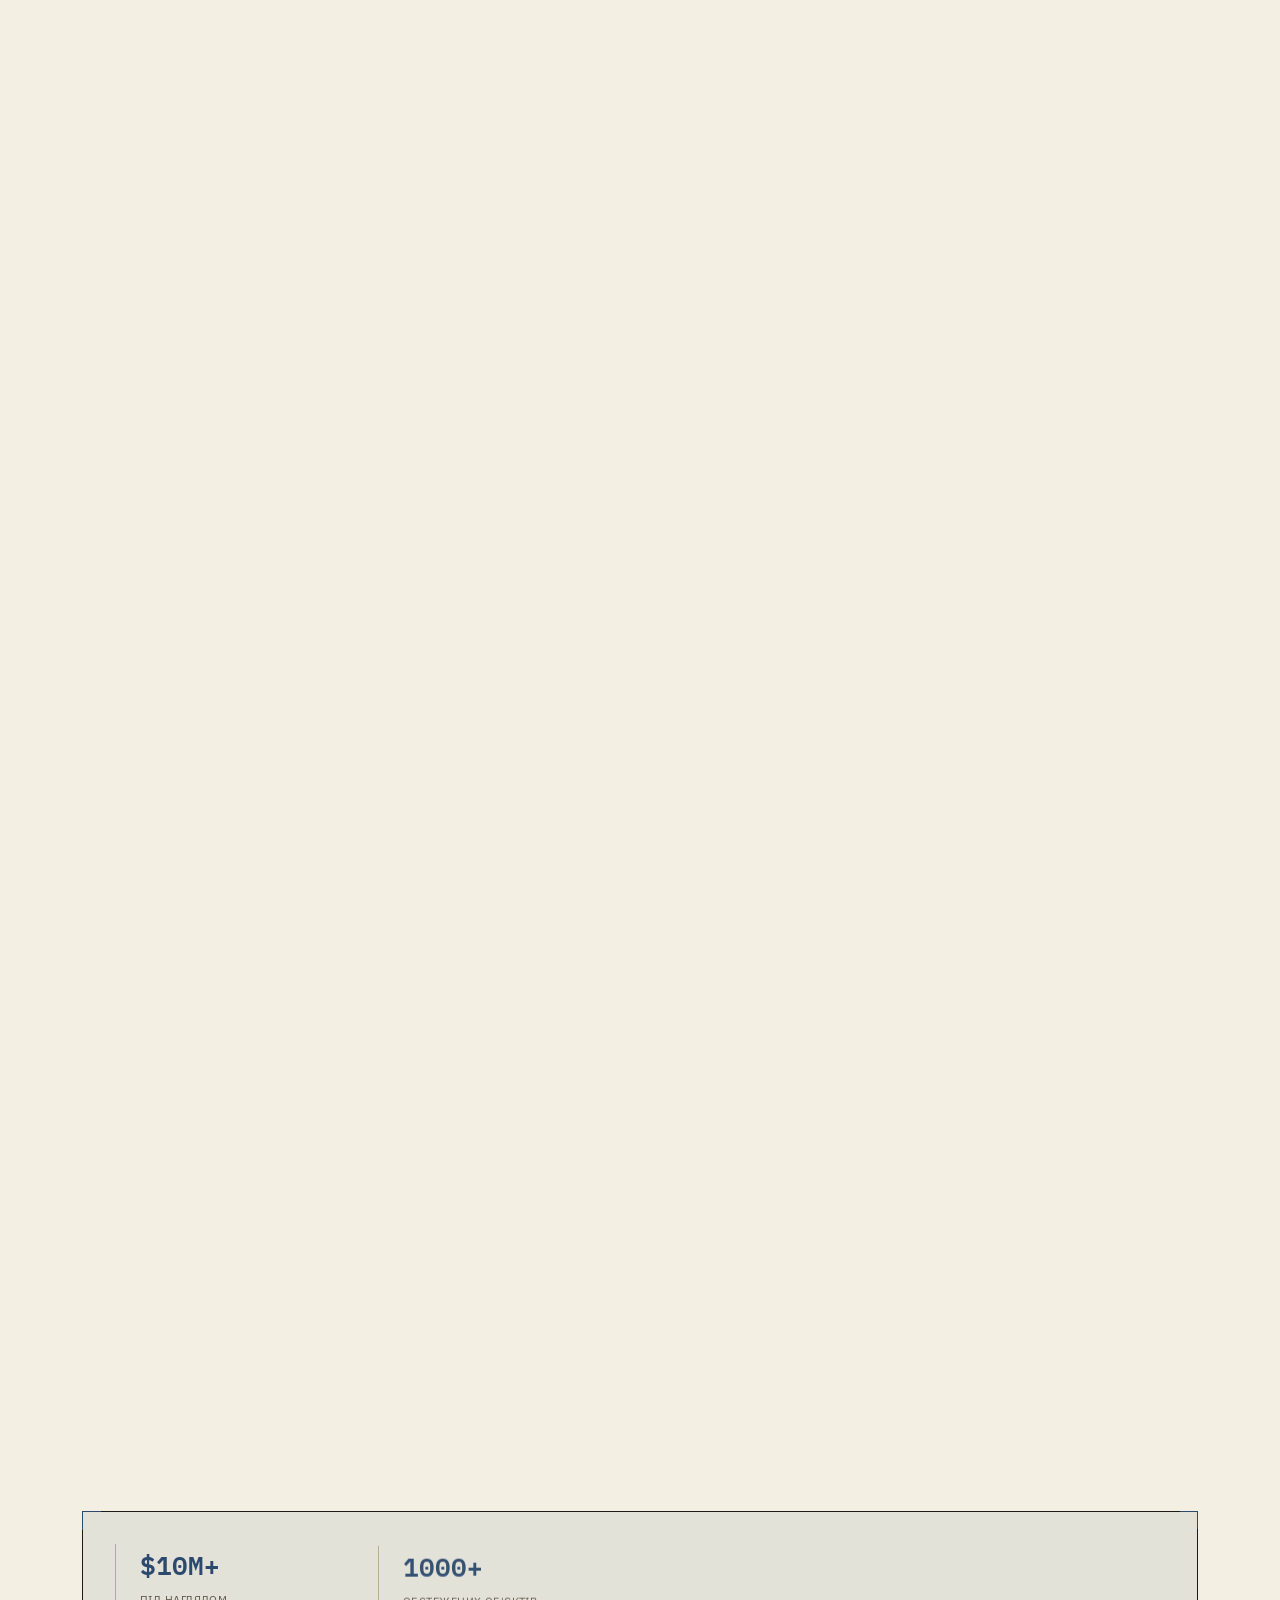
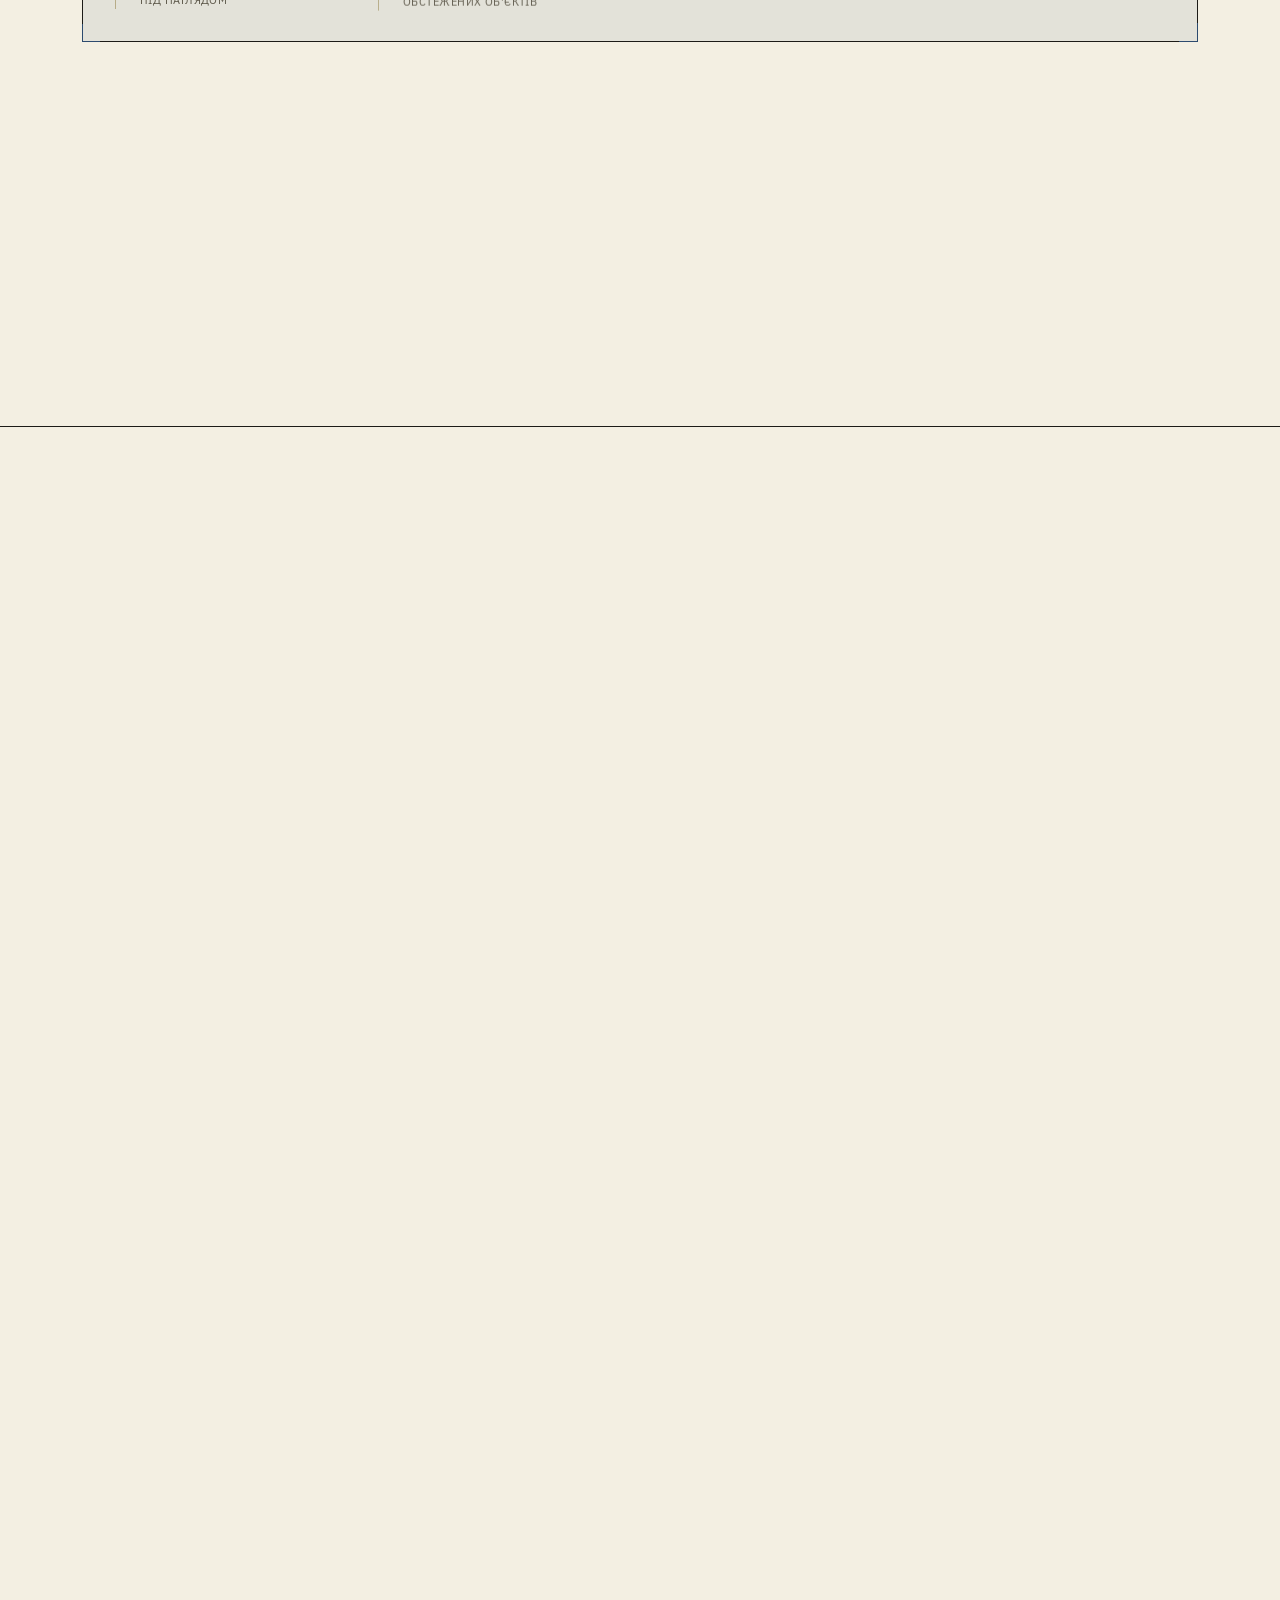
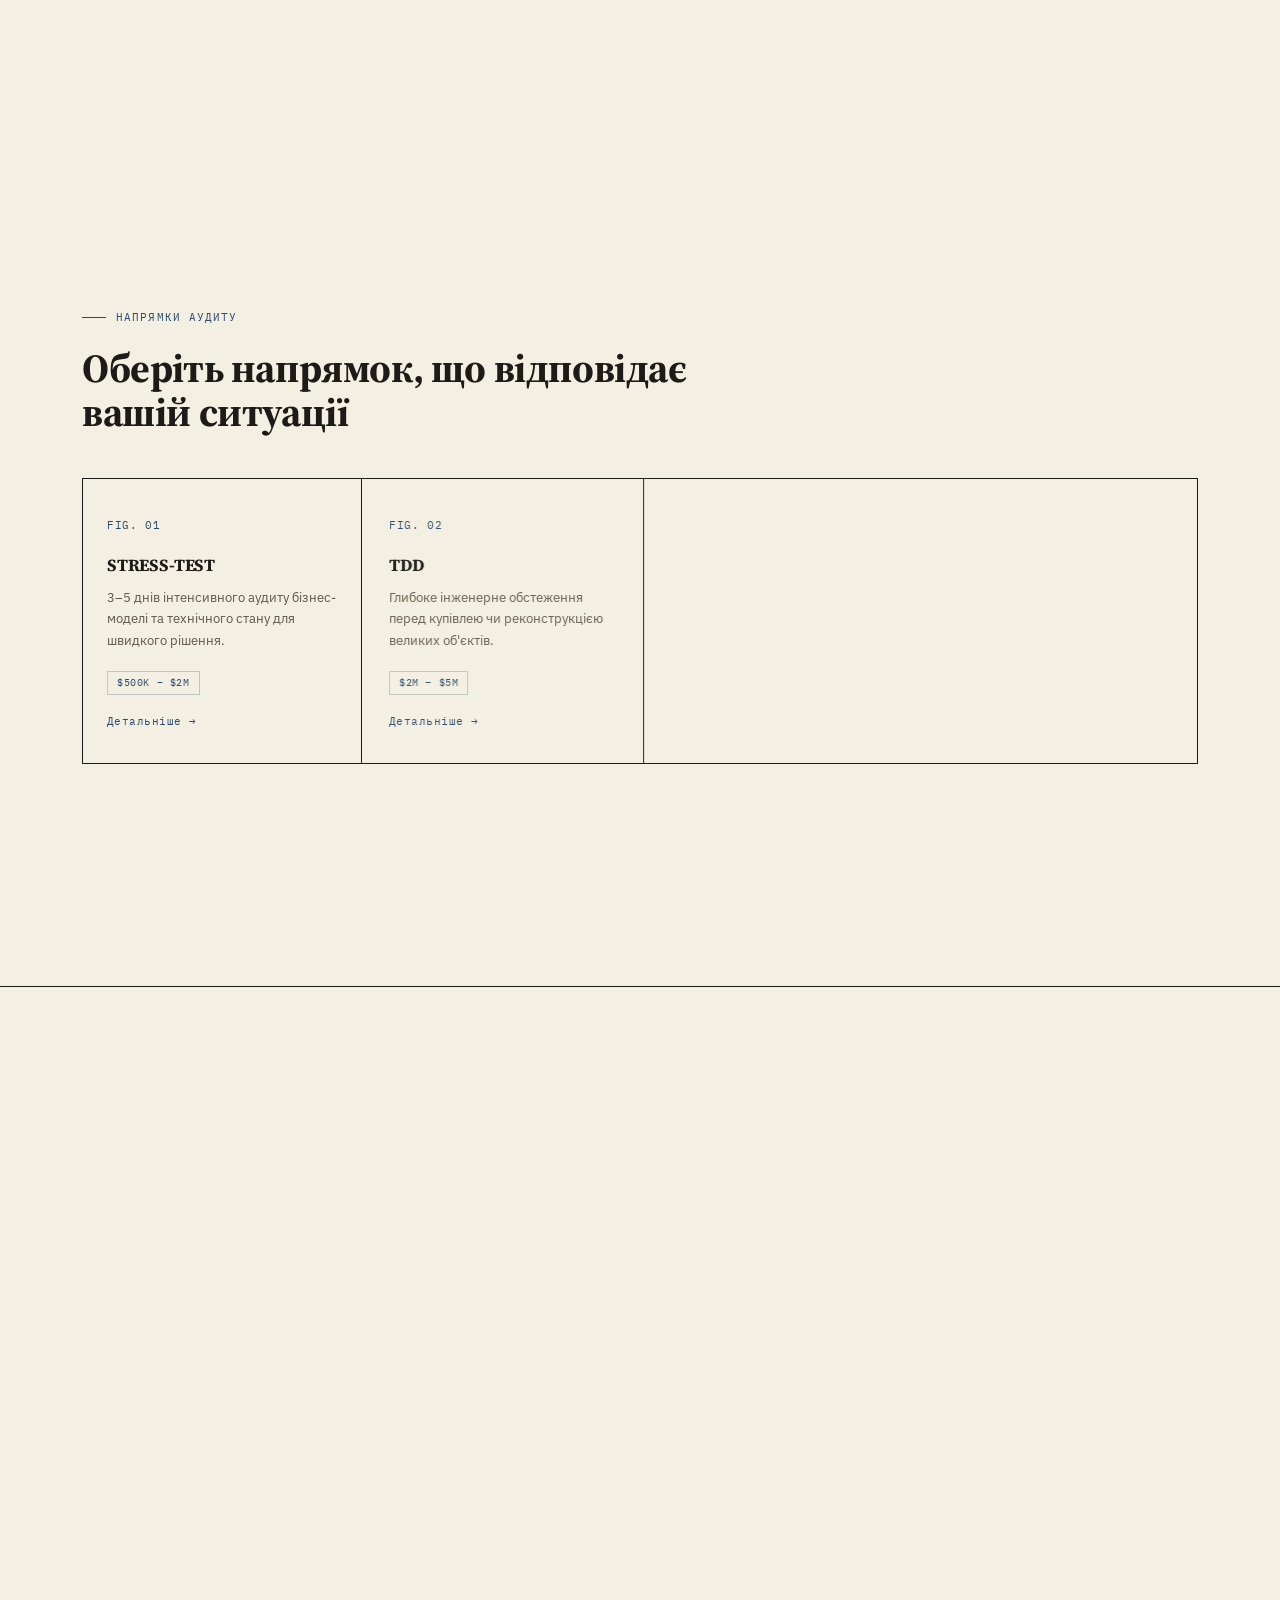
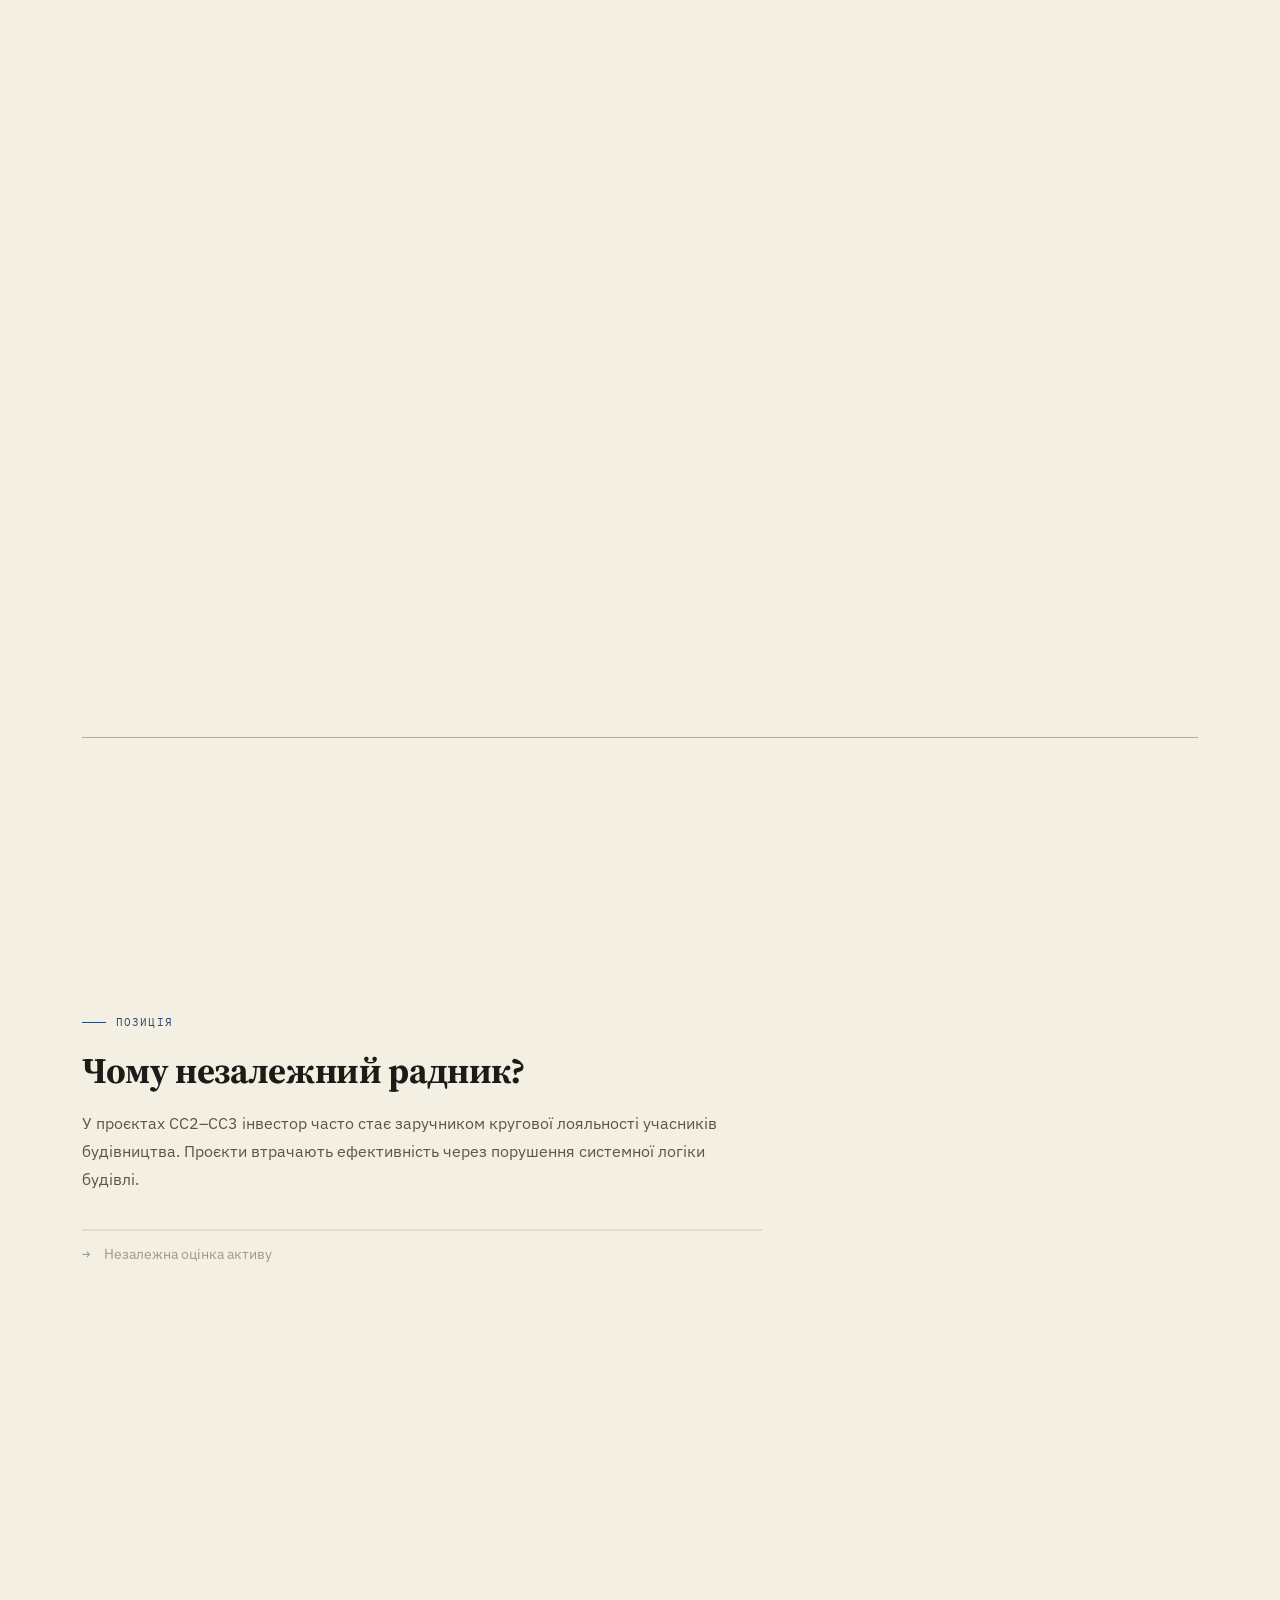
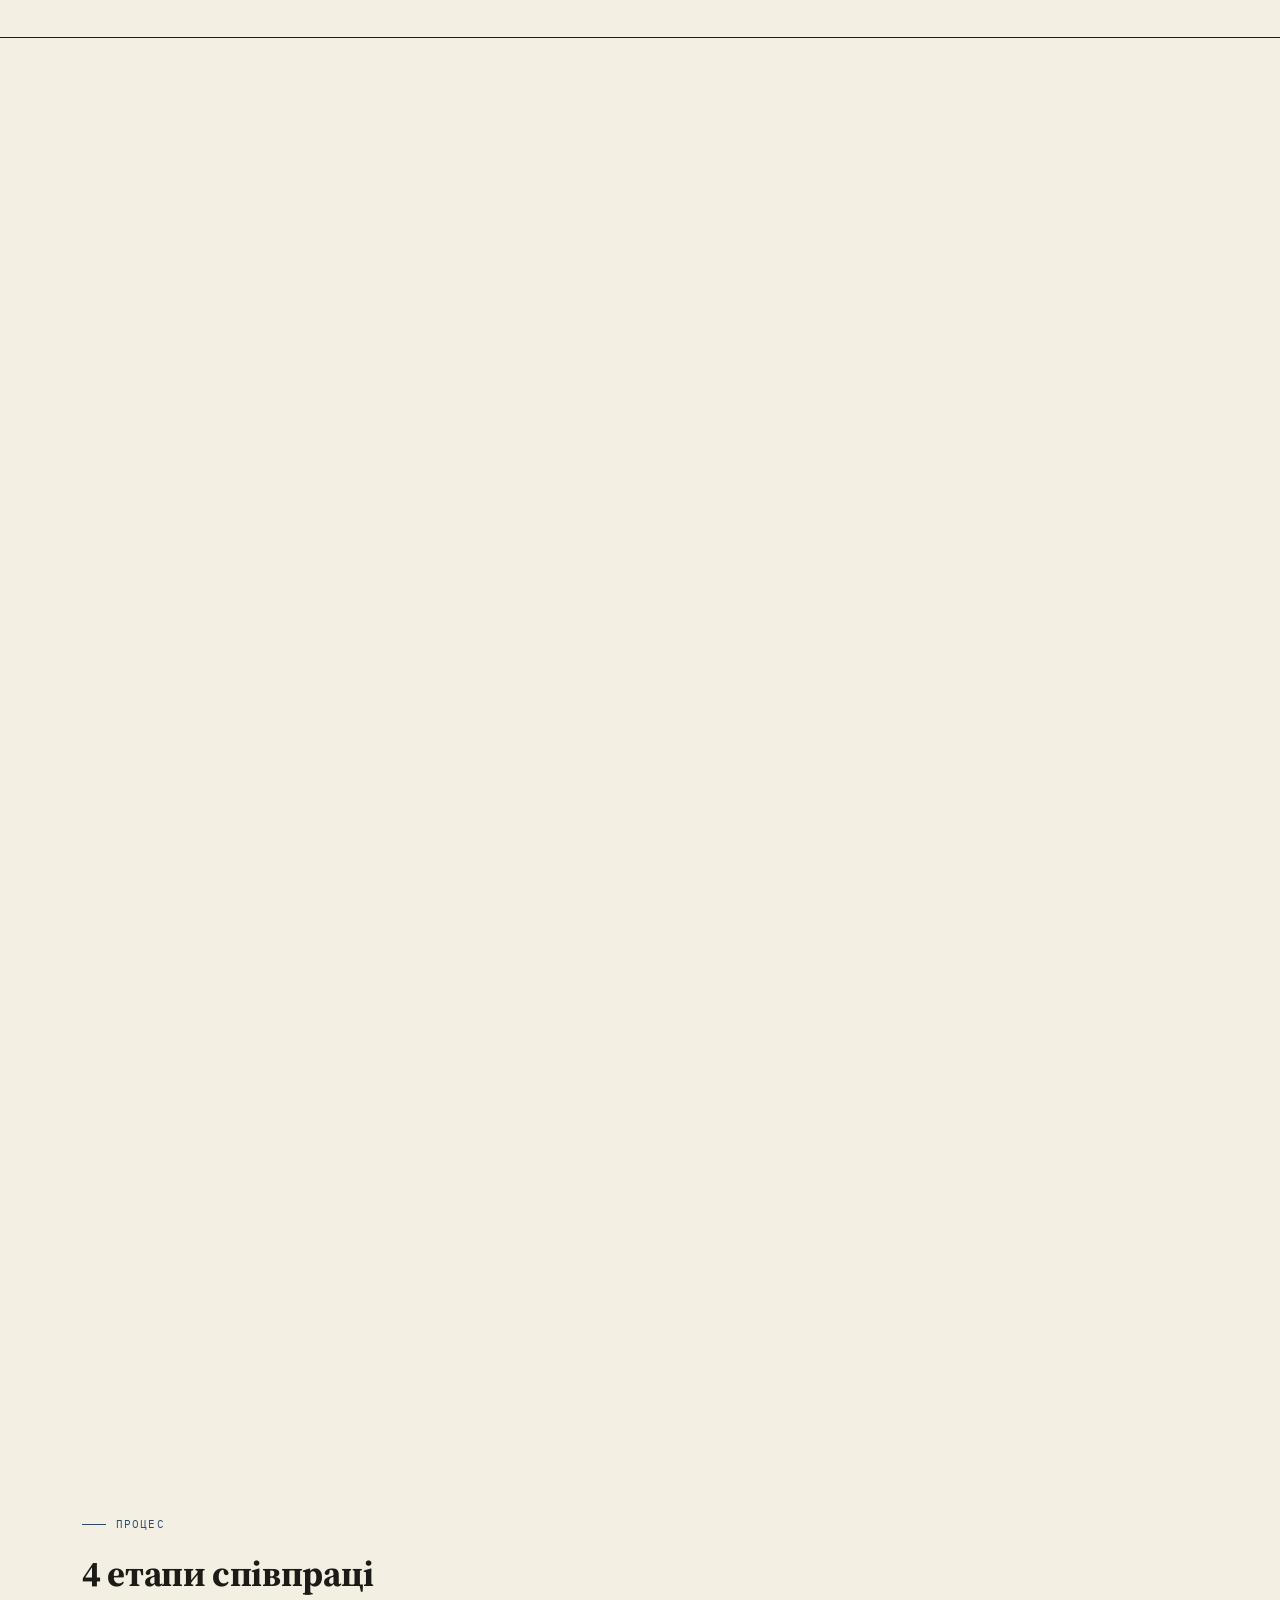
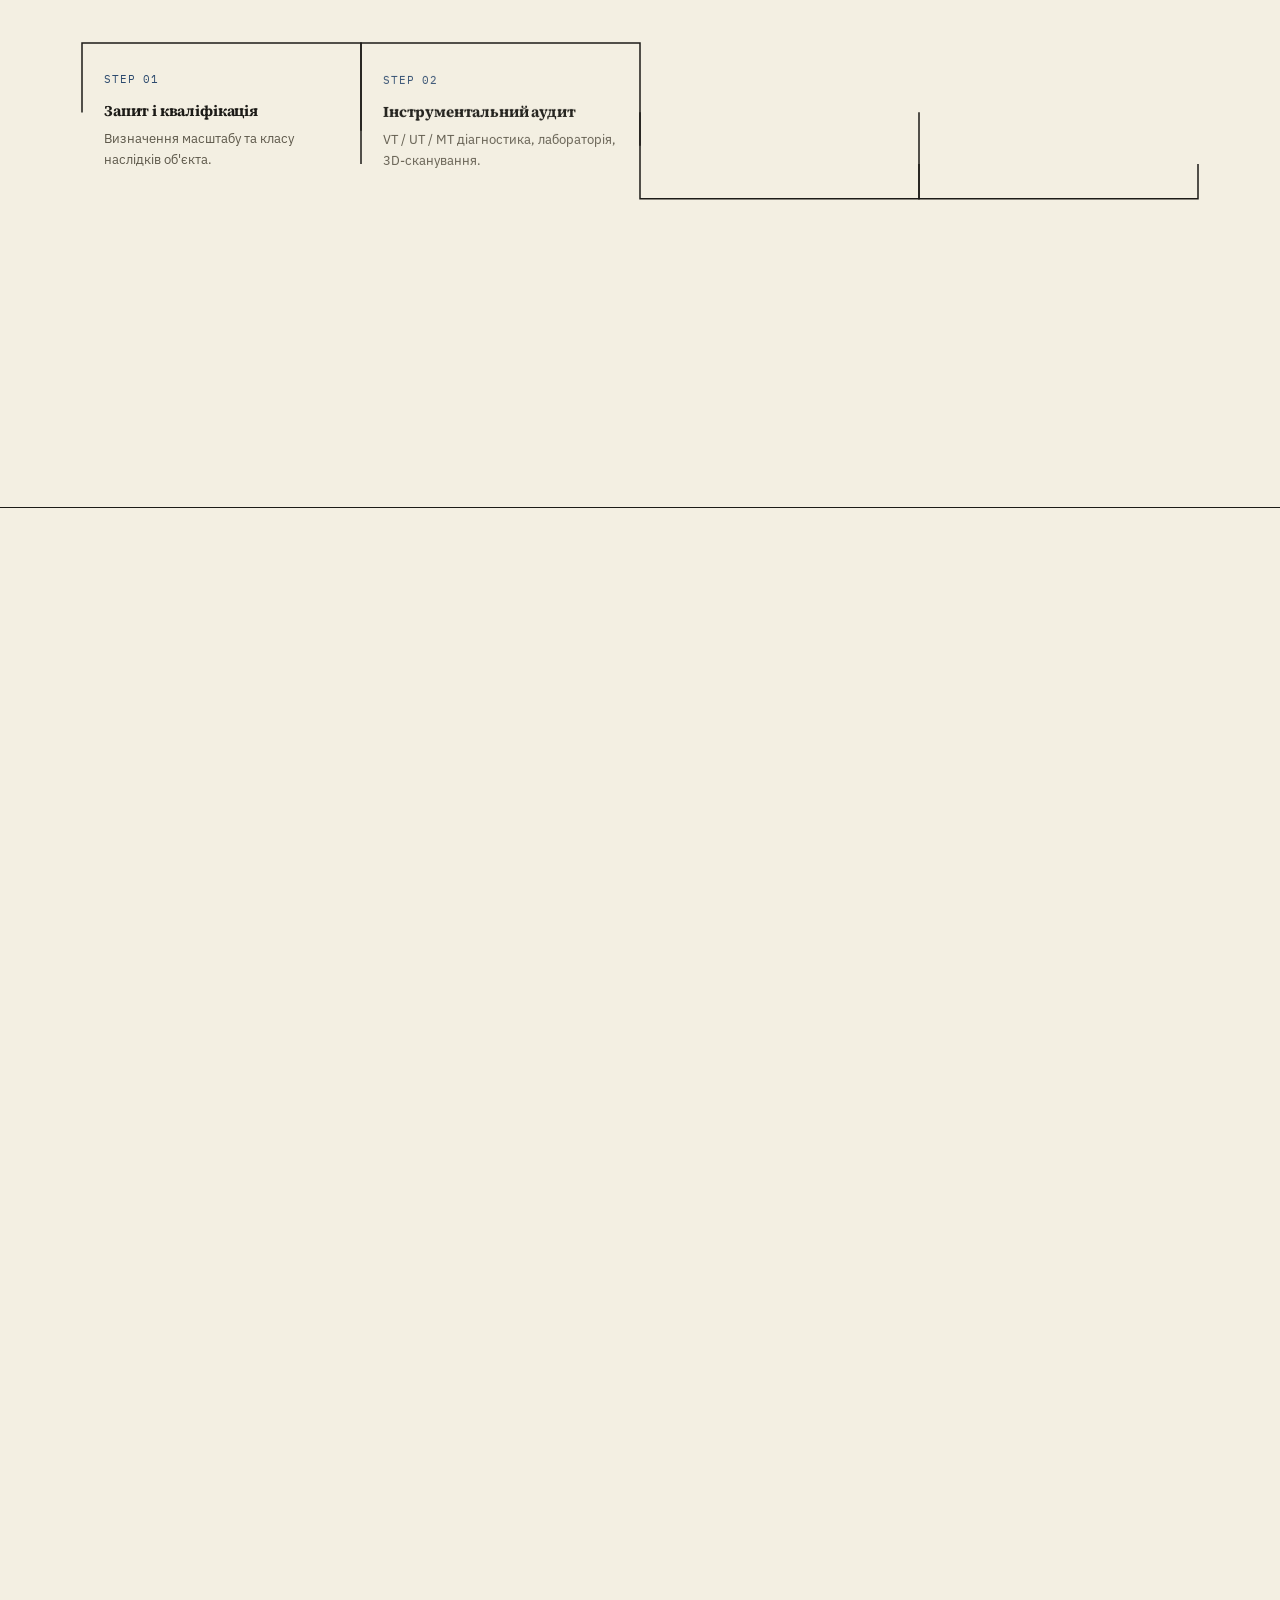
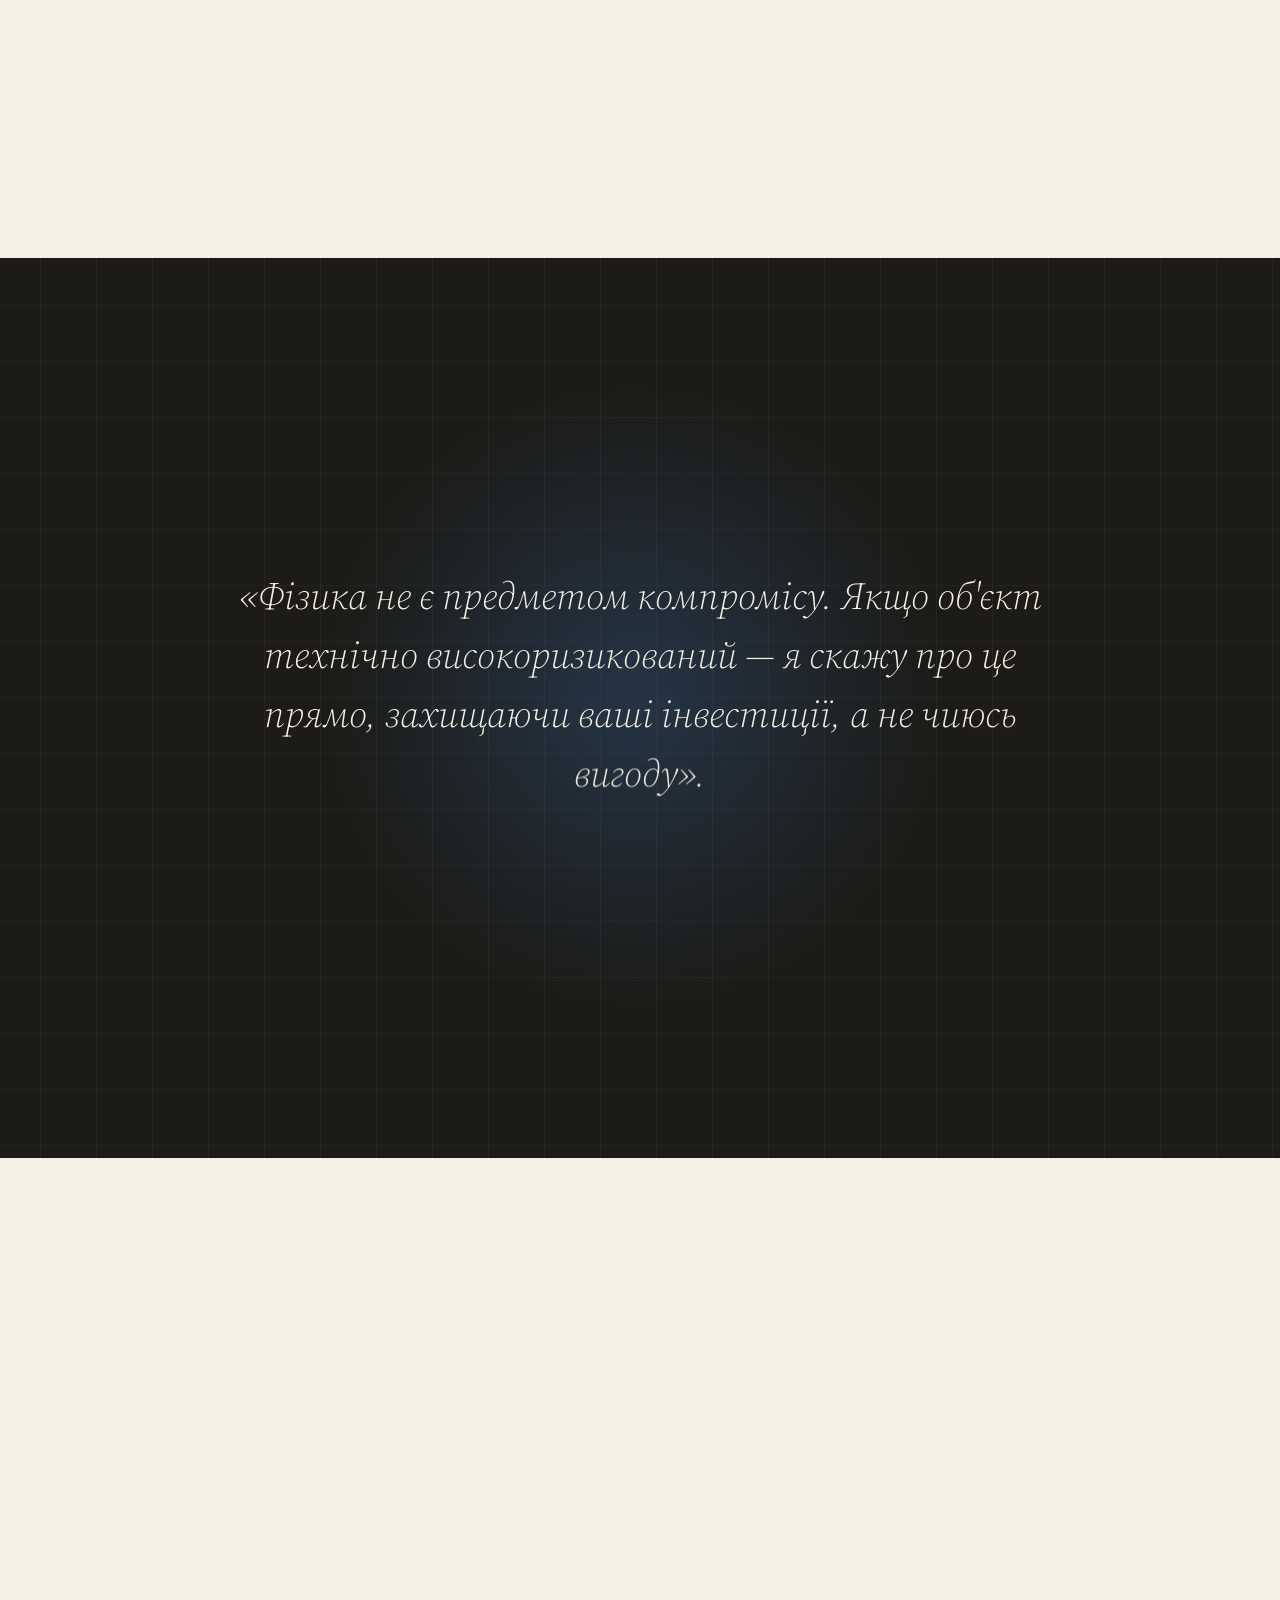
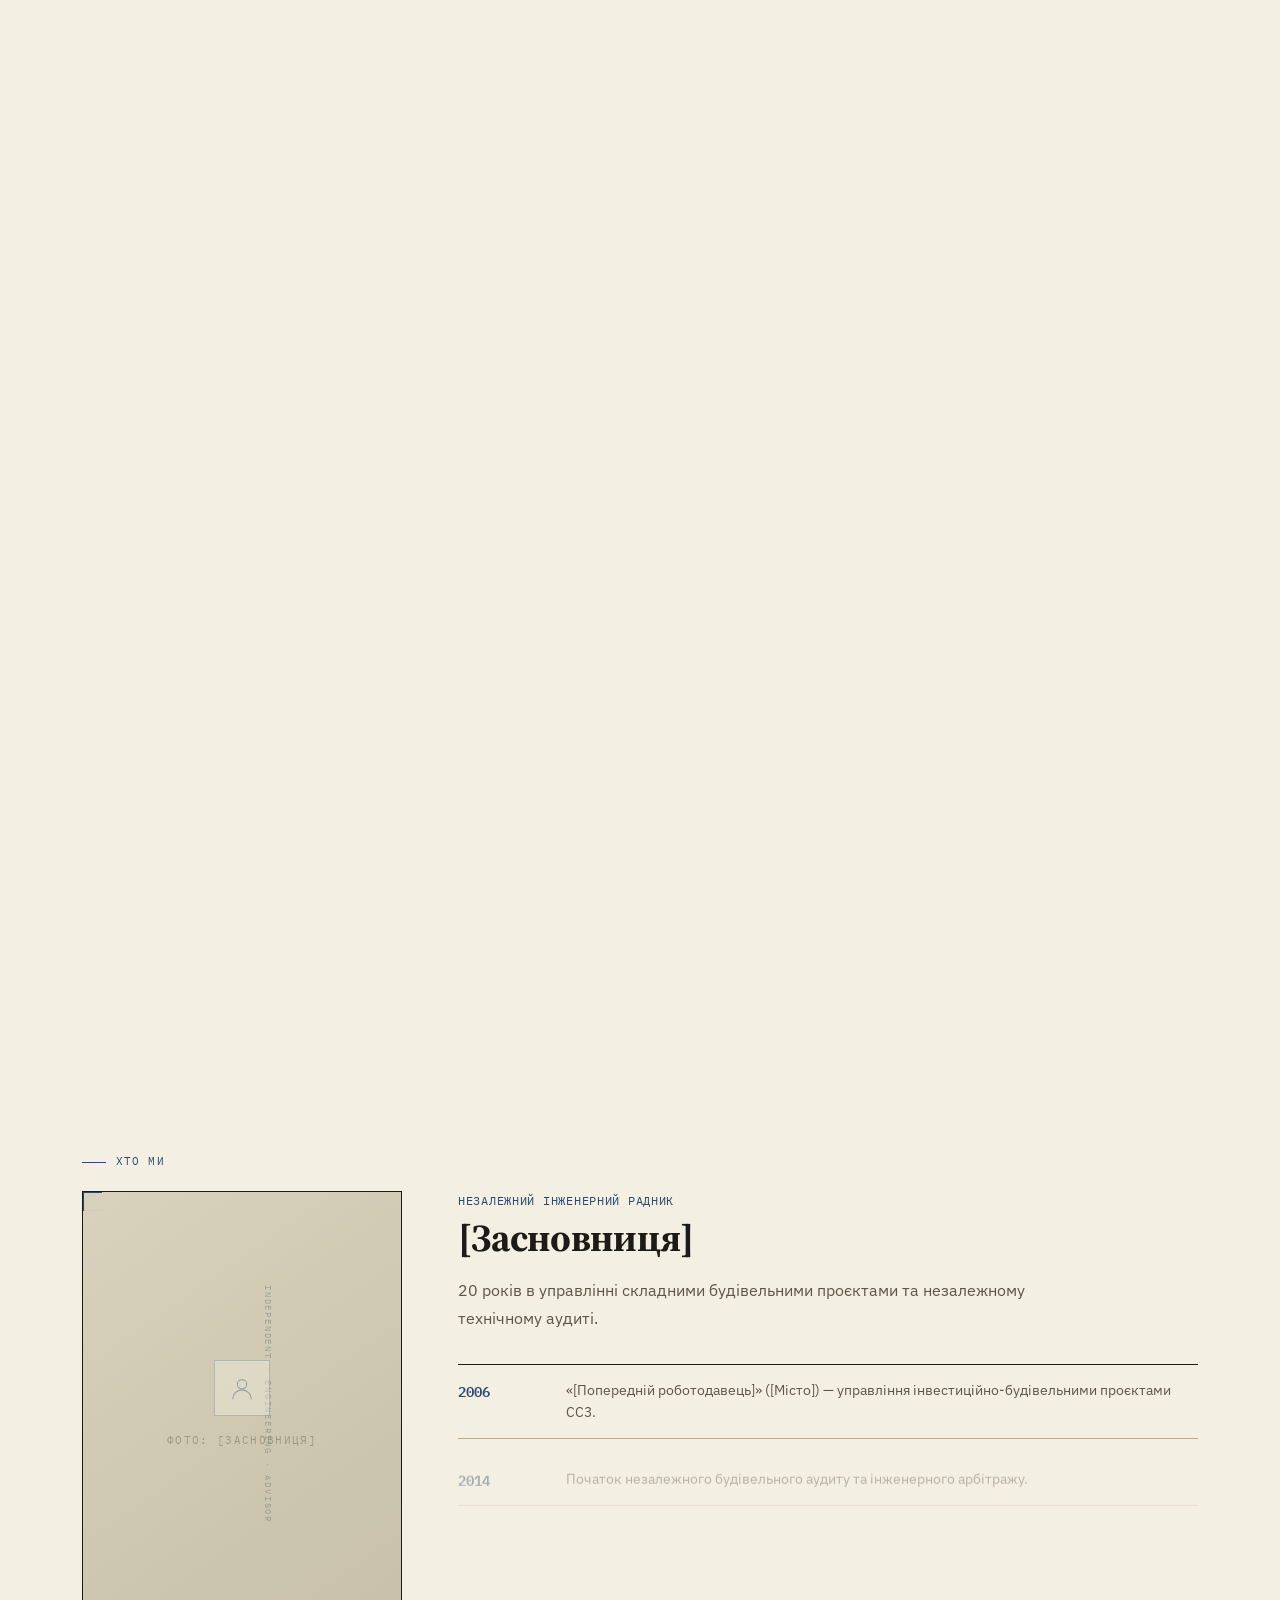
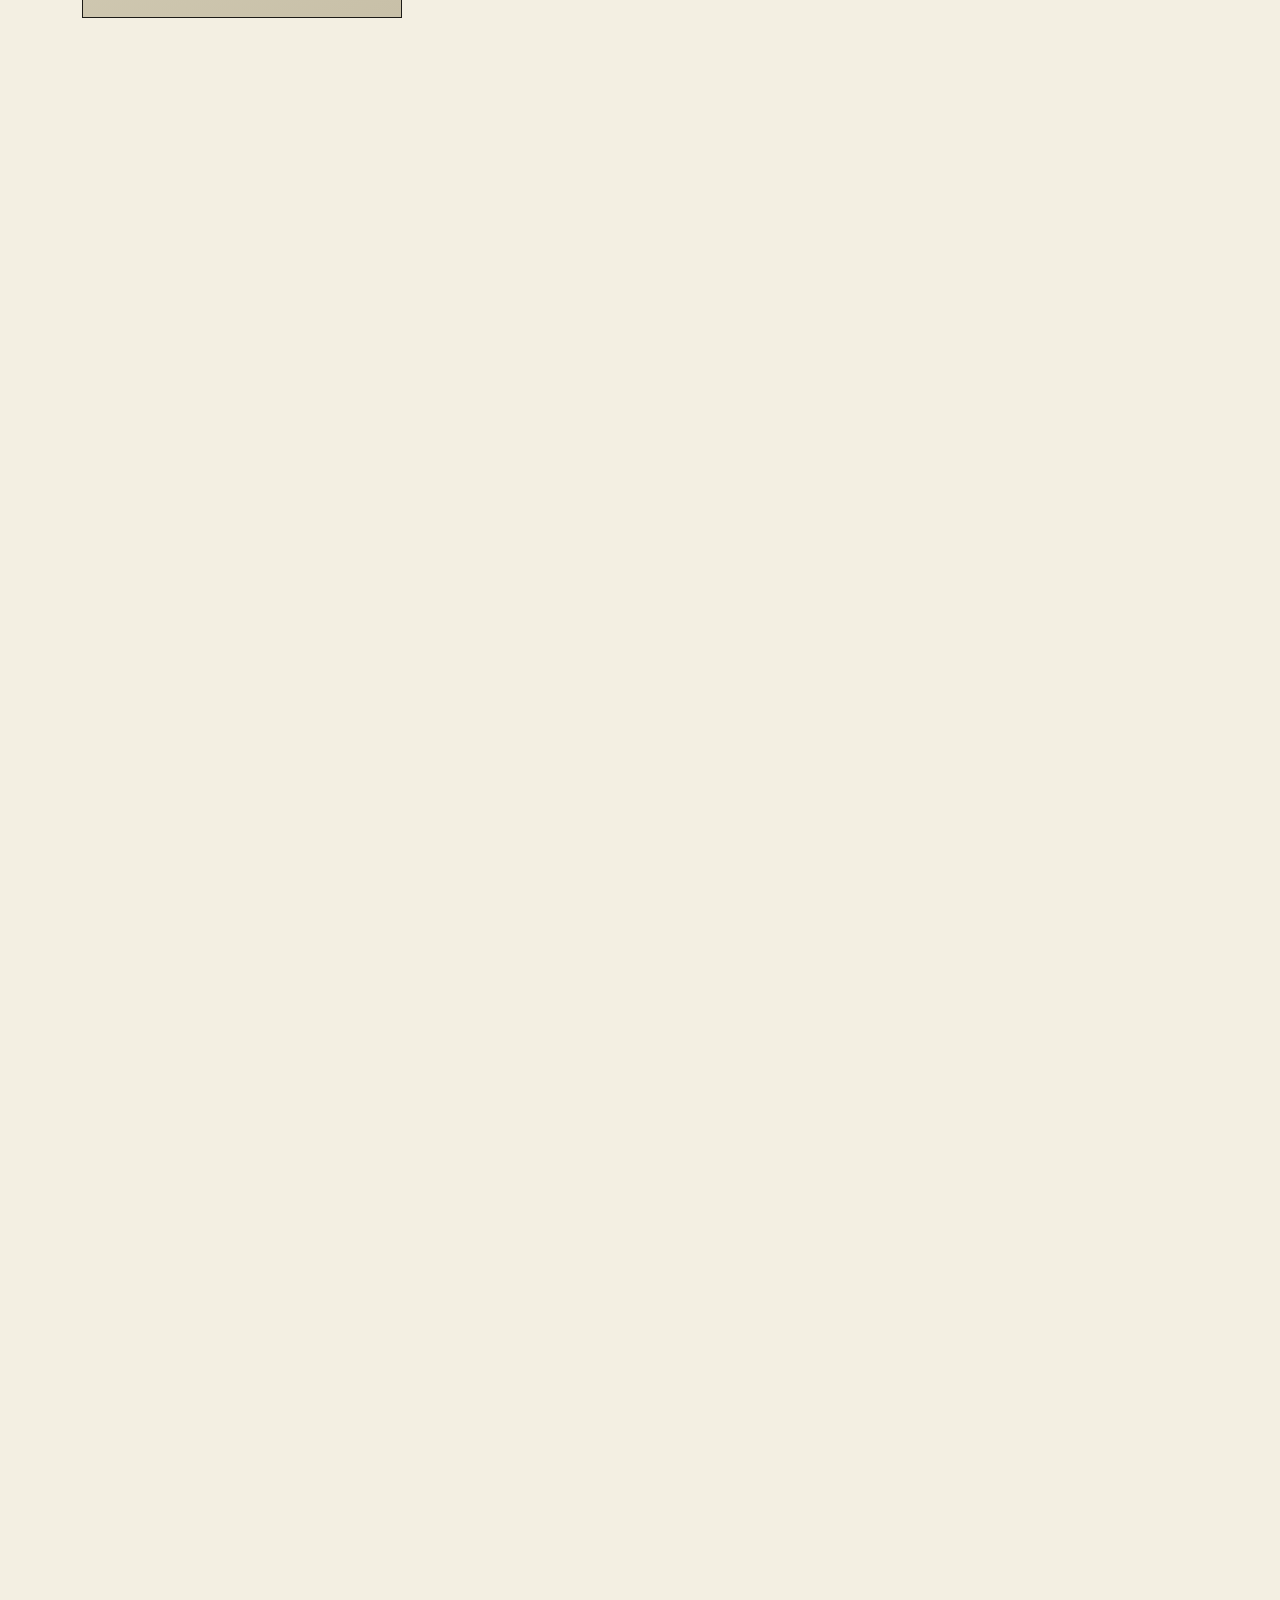
==== commit 99d47742: "Remove duplicate Reports link from footer" ====
--- a/index.html
+++ b/index.html
@@ -677,6 +677,7 @@
       <a href="about.html"><span class="uk">Про нас</span><span class="en">About</span></a>
       <a href="cases.html"><span class="uk">Кейси</span><span class="en">Cases</span></a>
       <a href="blog/articles.html"><span class="uk">Статті</span><span class="en">Articles</span></a>
+      <a href="reports.html"><span class="uk">Звіти</span><span class="en">Reports</span></a>
       <a href="contact.html"><span class="uk">Контакти</span><span class="en">Contact</span></a>
     </nav>
     <div class="nav-right">
@@ -695,7 +696,8 @@
         <a href="about.html"><span class="uk">Про нас</span><span class="en">About</span></a>
         <a href="cases.html"><span class="uk">Кейси</span><span class="en">Cases</span></a>
         <a href="blog/articles.html"><span class="uk">Статті</span><span class="en">Articles</span></a>
-        <a href="contact.html"><span class="uk">Контакти</span><span class="en">Contact</span></a>
+        <a href="reports.html"><span class="uk">Звіти</span><span class="en">Reports</span></a>
+      <a href="contact.html"><span class="uk">Контакти</span><span class="en">Contact</span></a>
       </nav>
       <div class="mobile-menu-foot">
         <button class="lang-btn" id="langToggleMobile">EN</button>
@@ -1064,7 +1066,7 @@
 <footer>
   <div class="wrap foot-row">
     <div>[КОМПАНІЯ ADVISORY] © 20XX</div>
-    <div style="display:flex; gap:24px;"><a href="reports.html"><span class="uk">Звіти</span><span class="en">Reports</span></a><a href="mailto:[email]">[email]</a><a href="tel:[телефон]">[телефон]</a></div>
+    <div style="display:flex; gap:24px;"><a href="mailto:[email]">[email]</a><a href="tel:[телефон]">[телефон]</a></div>
   </div>
 </footer>
 
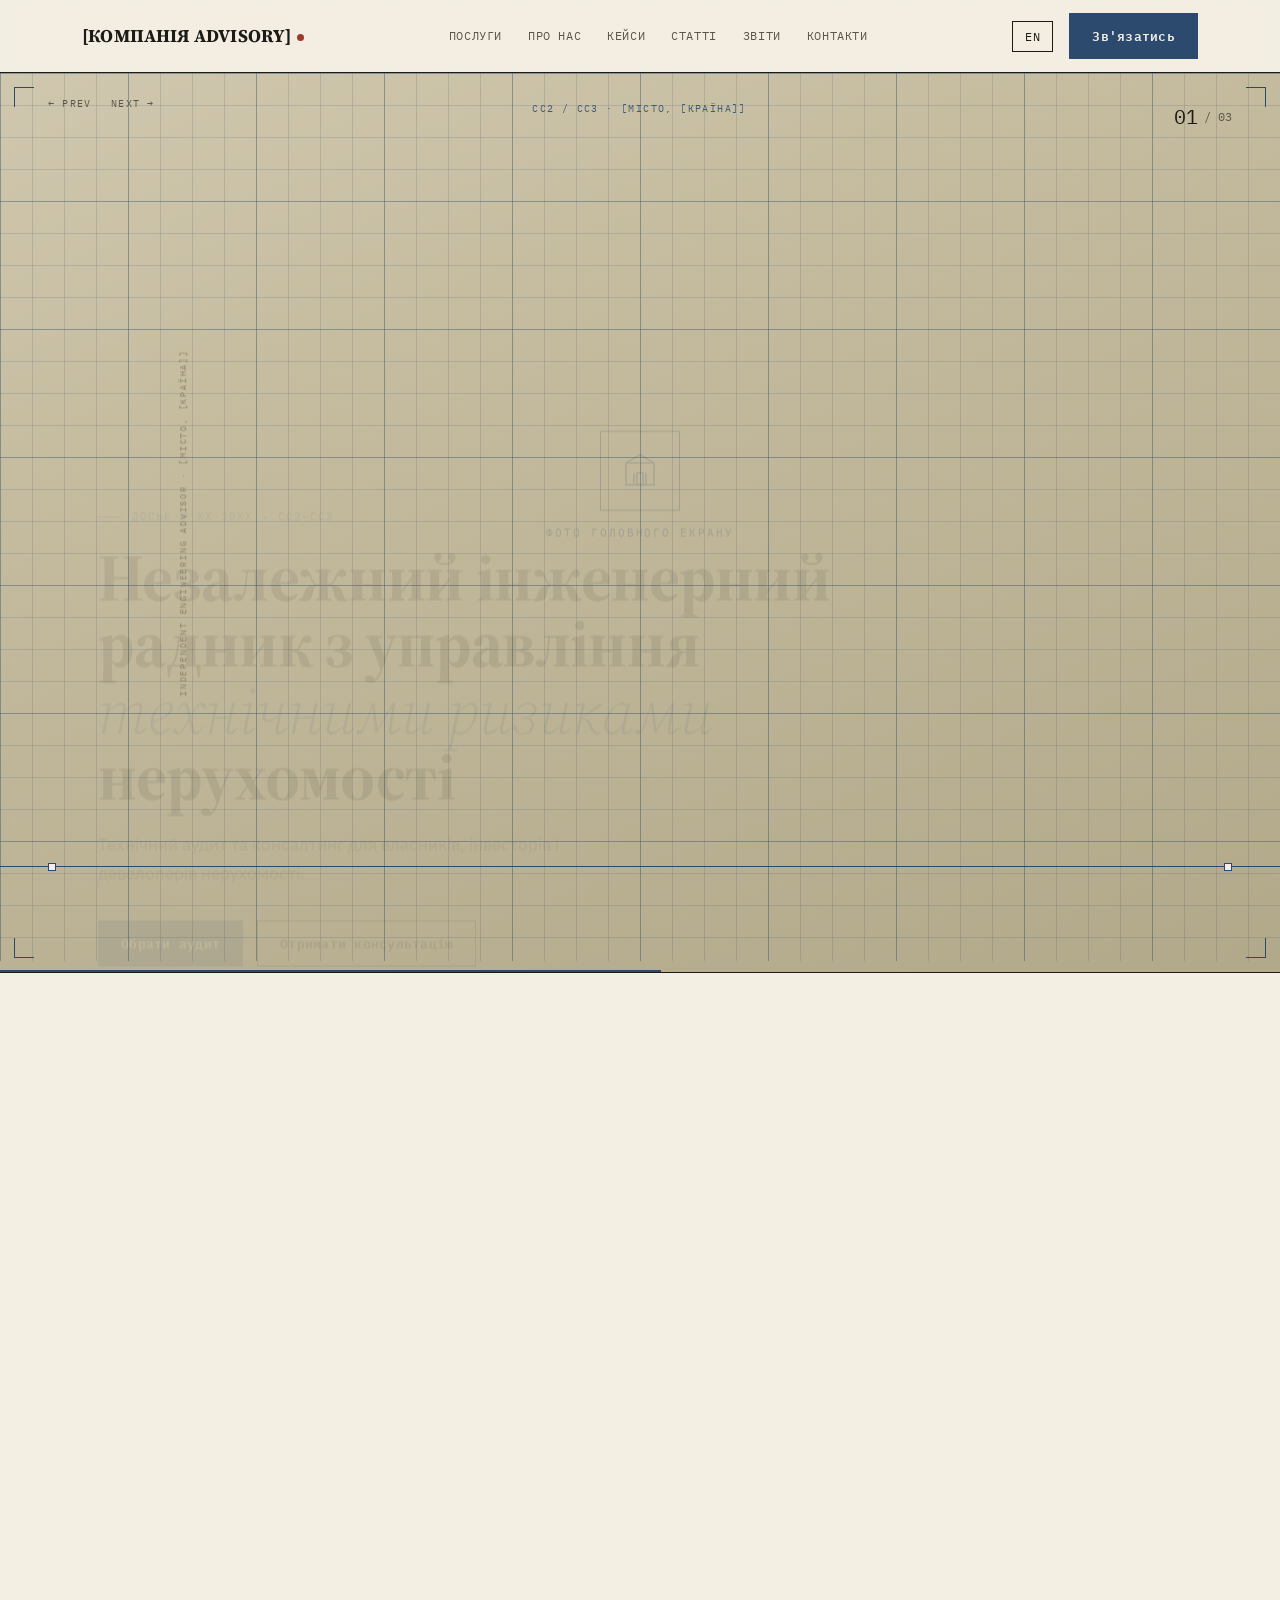
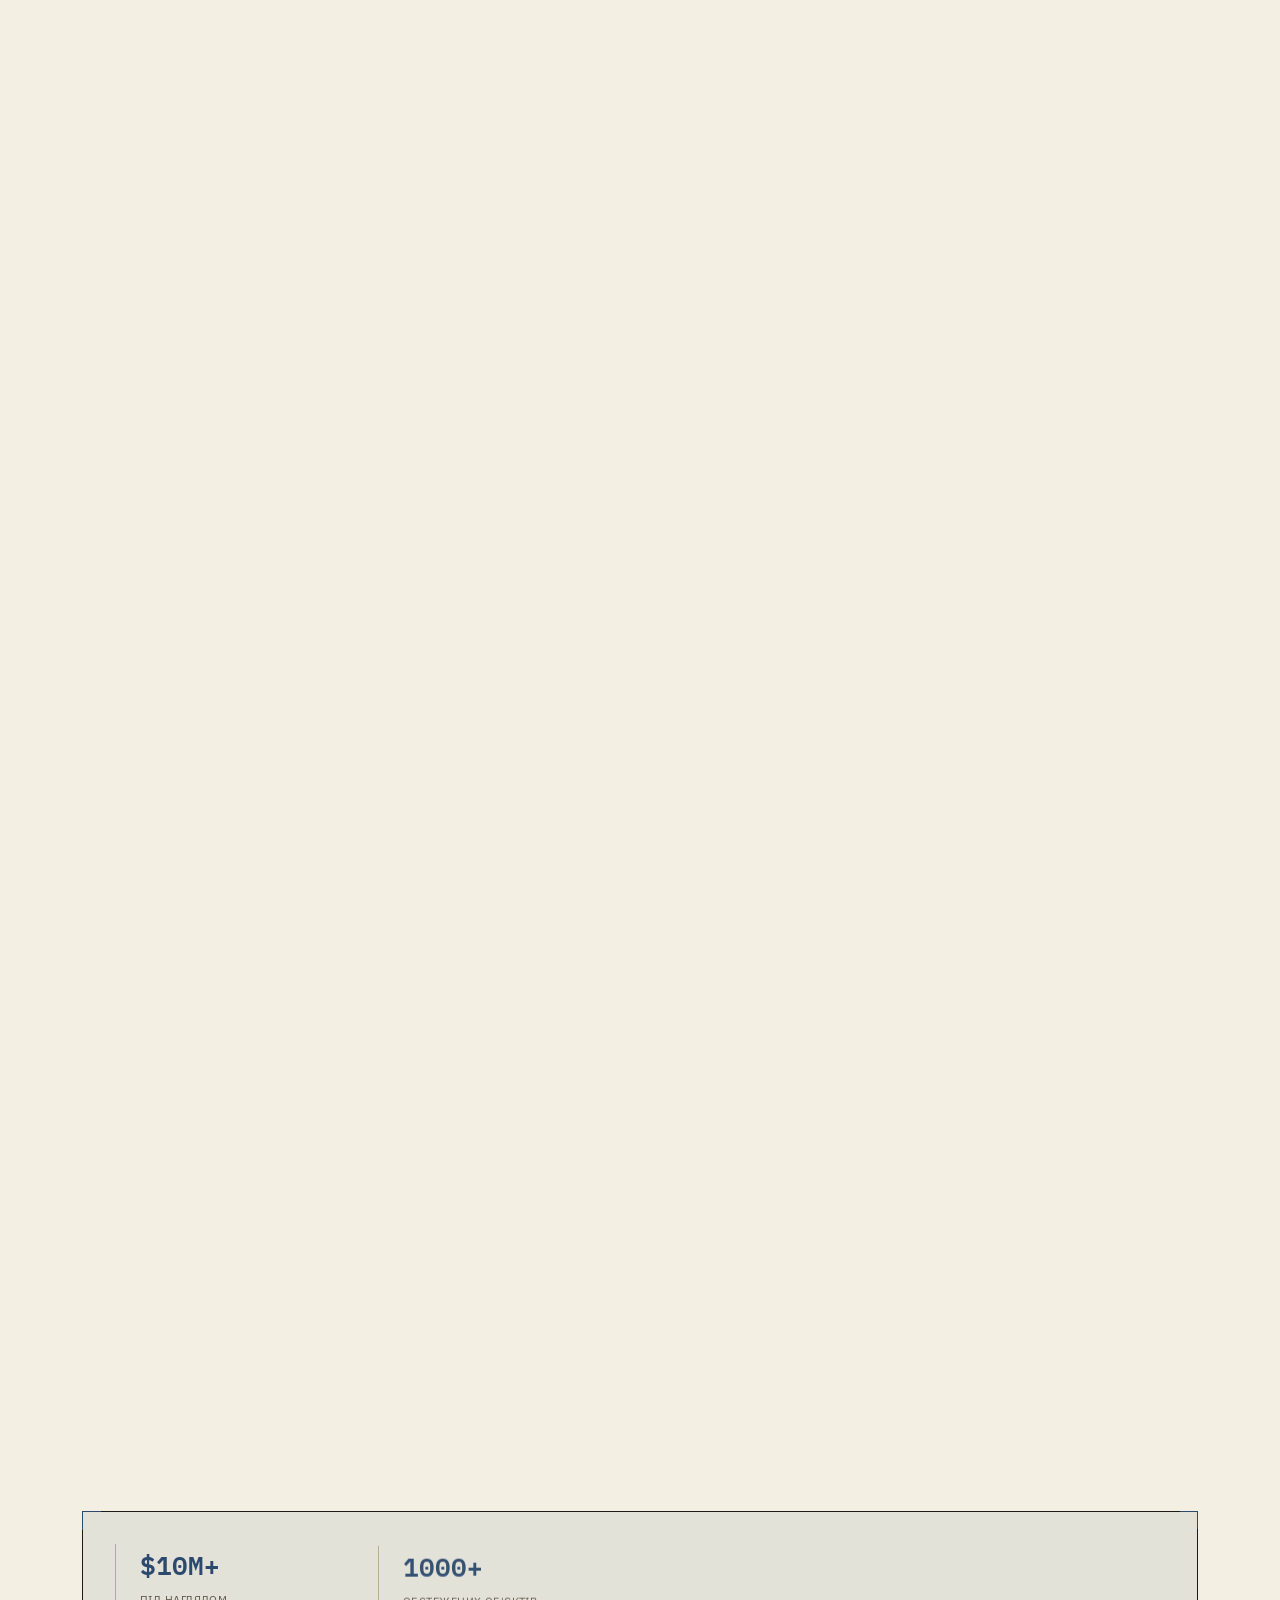
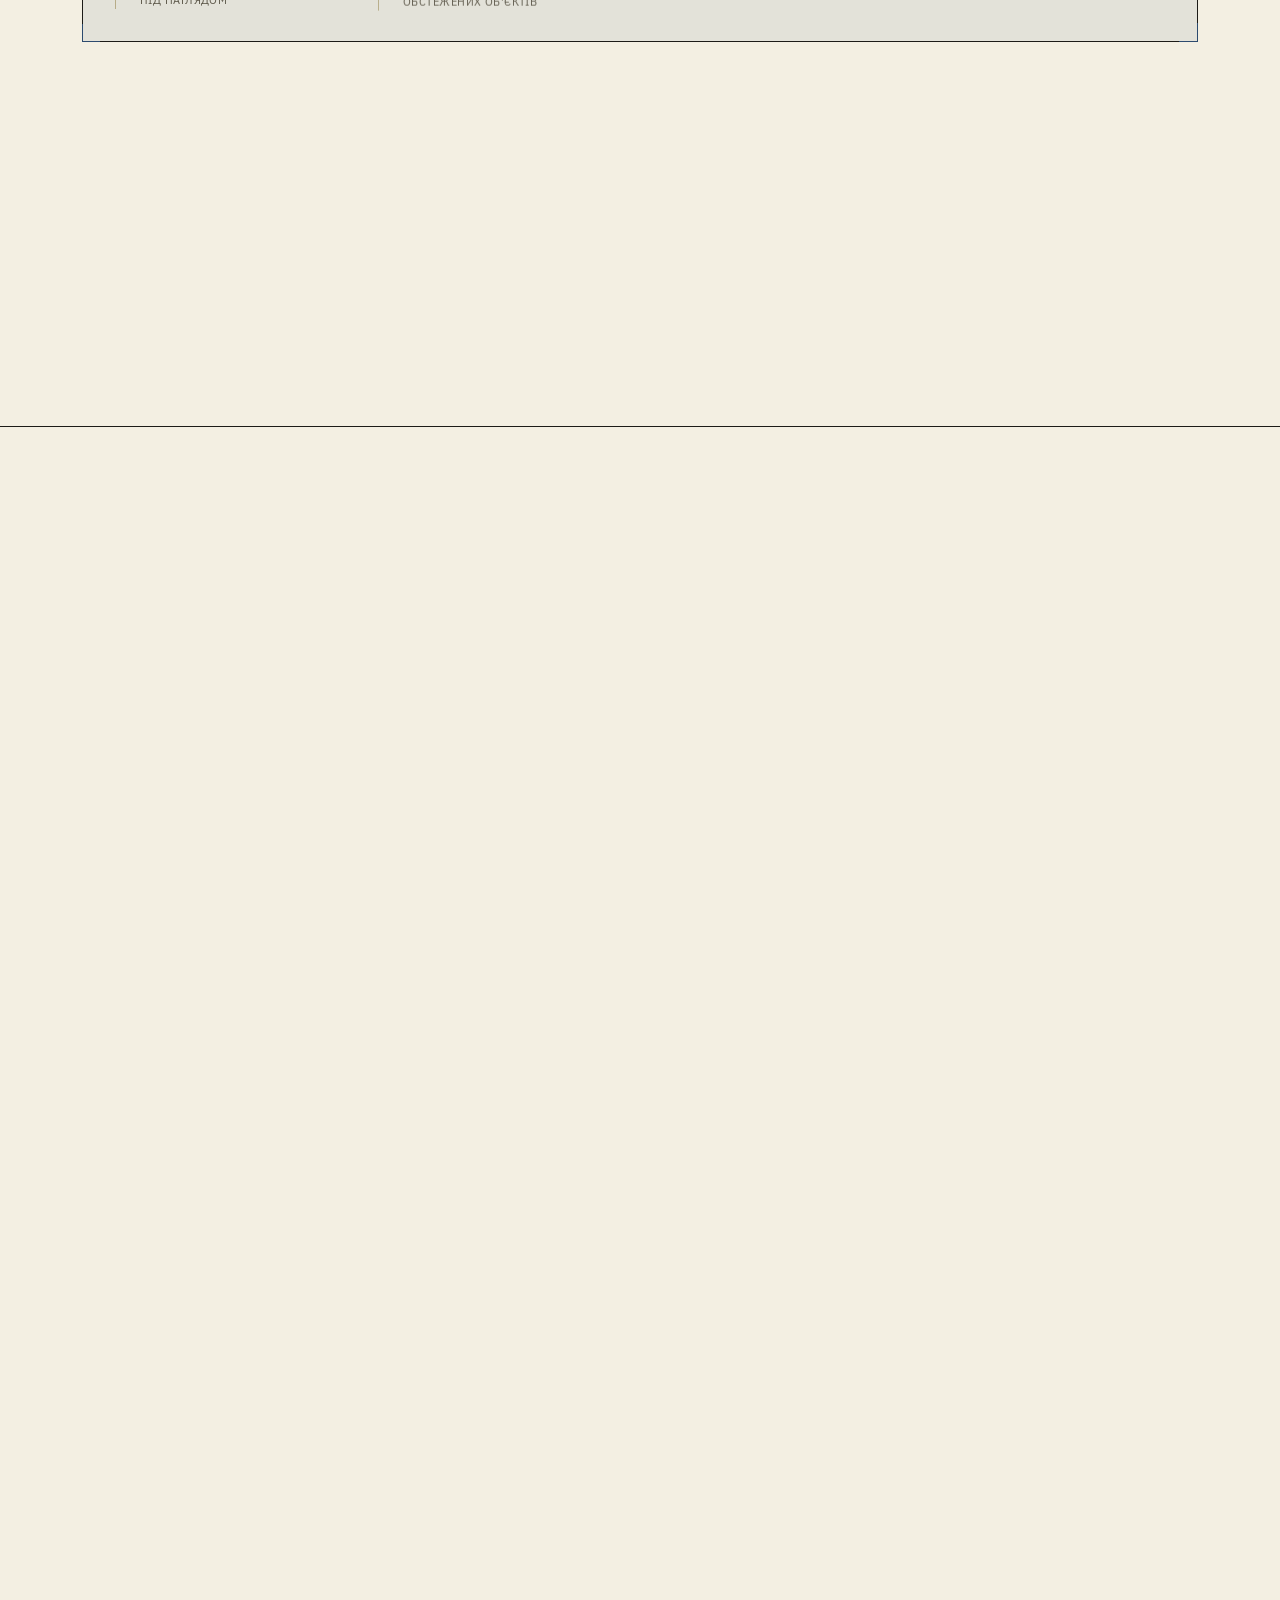
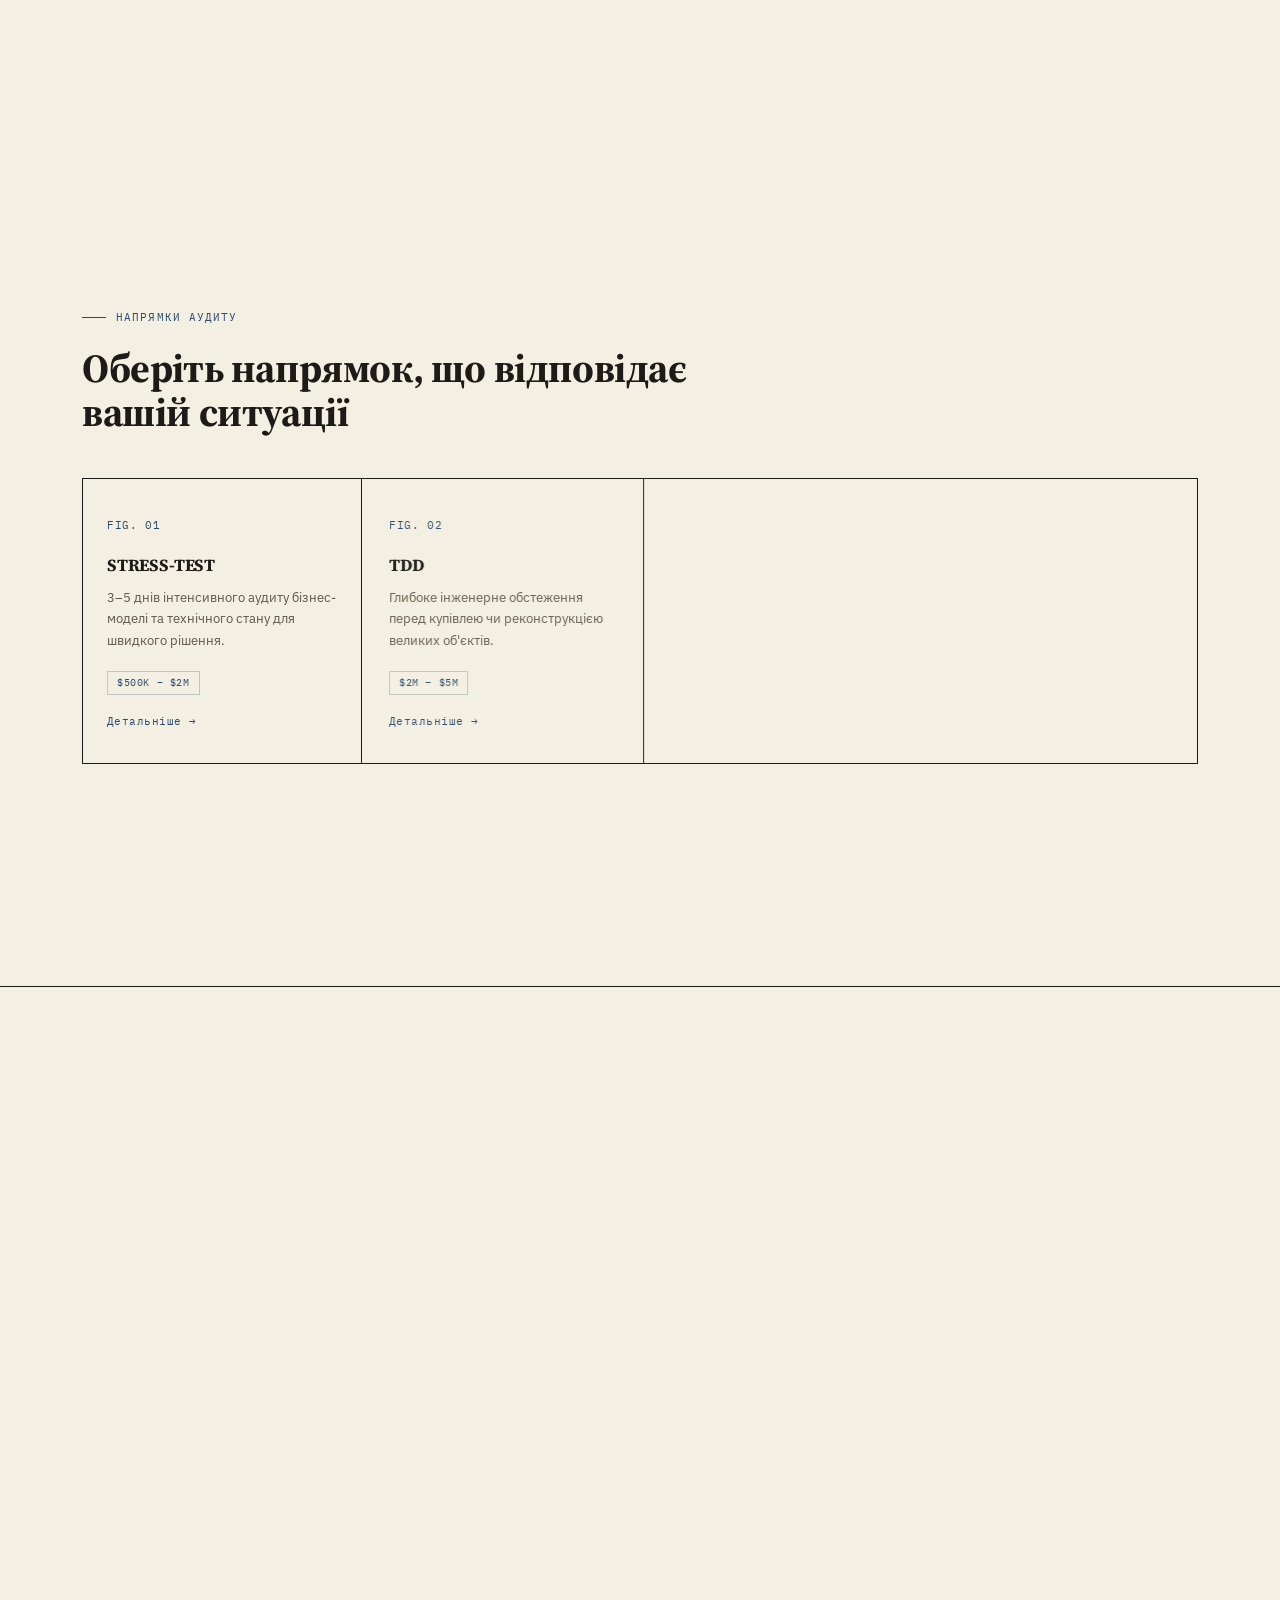
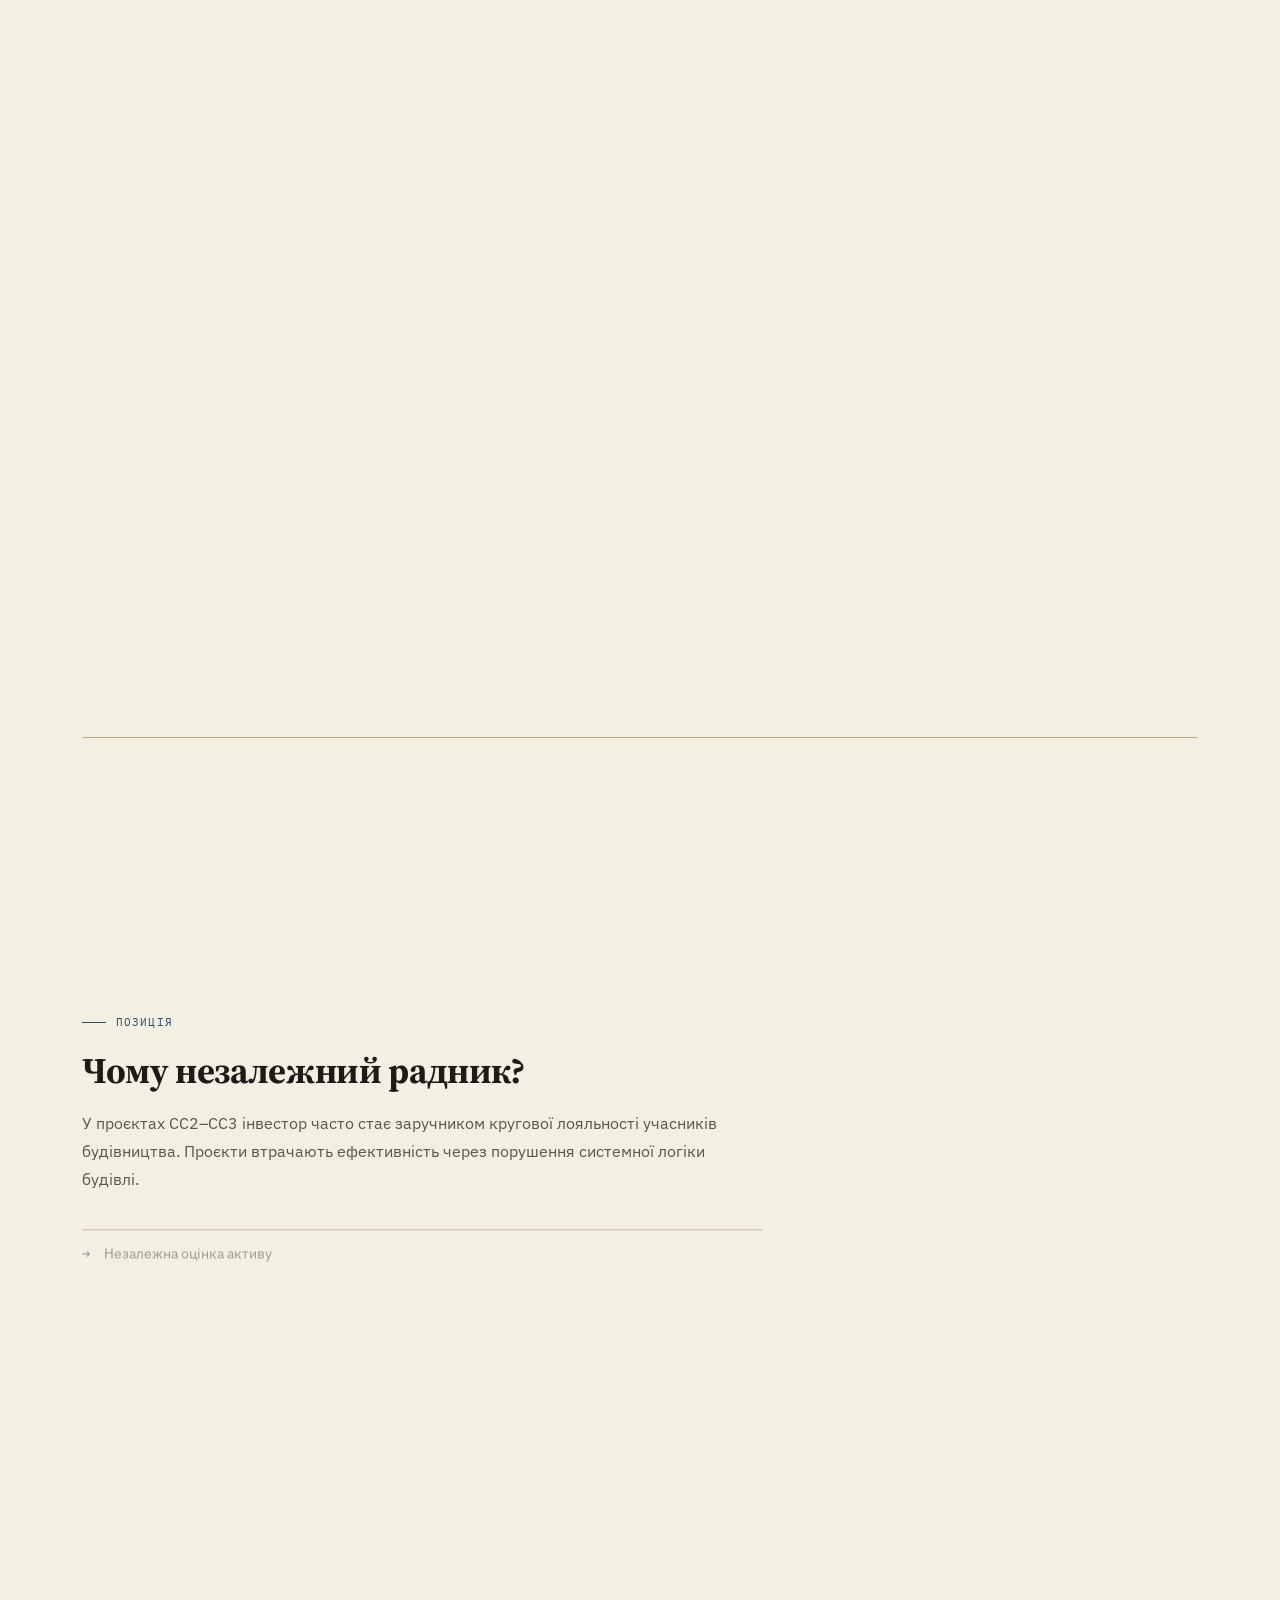
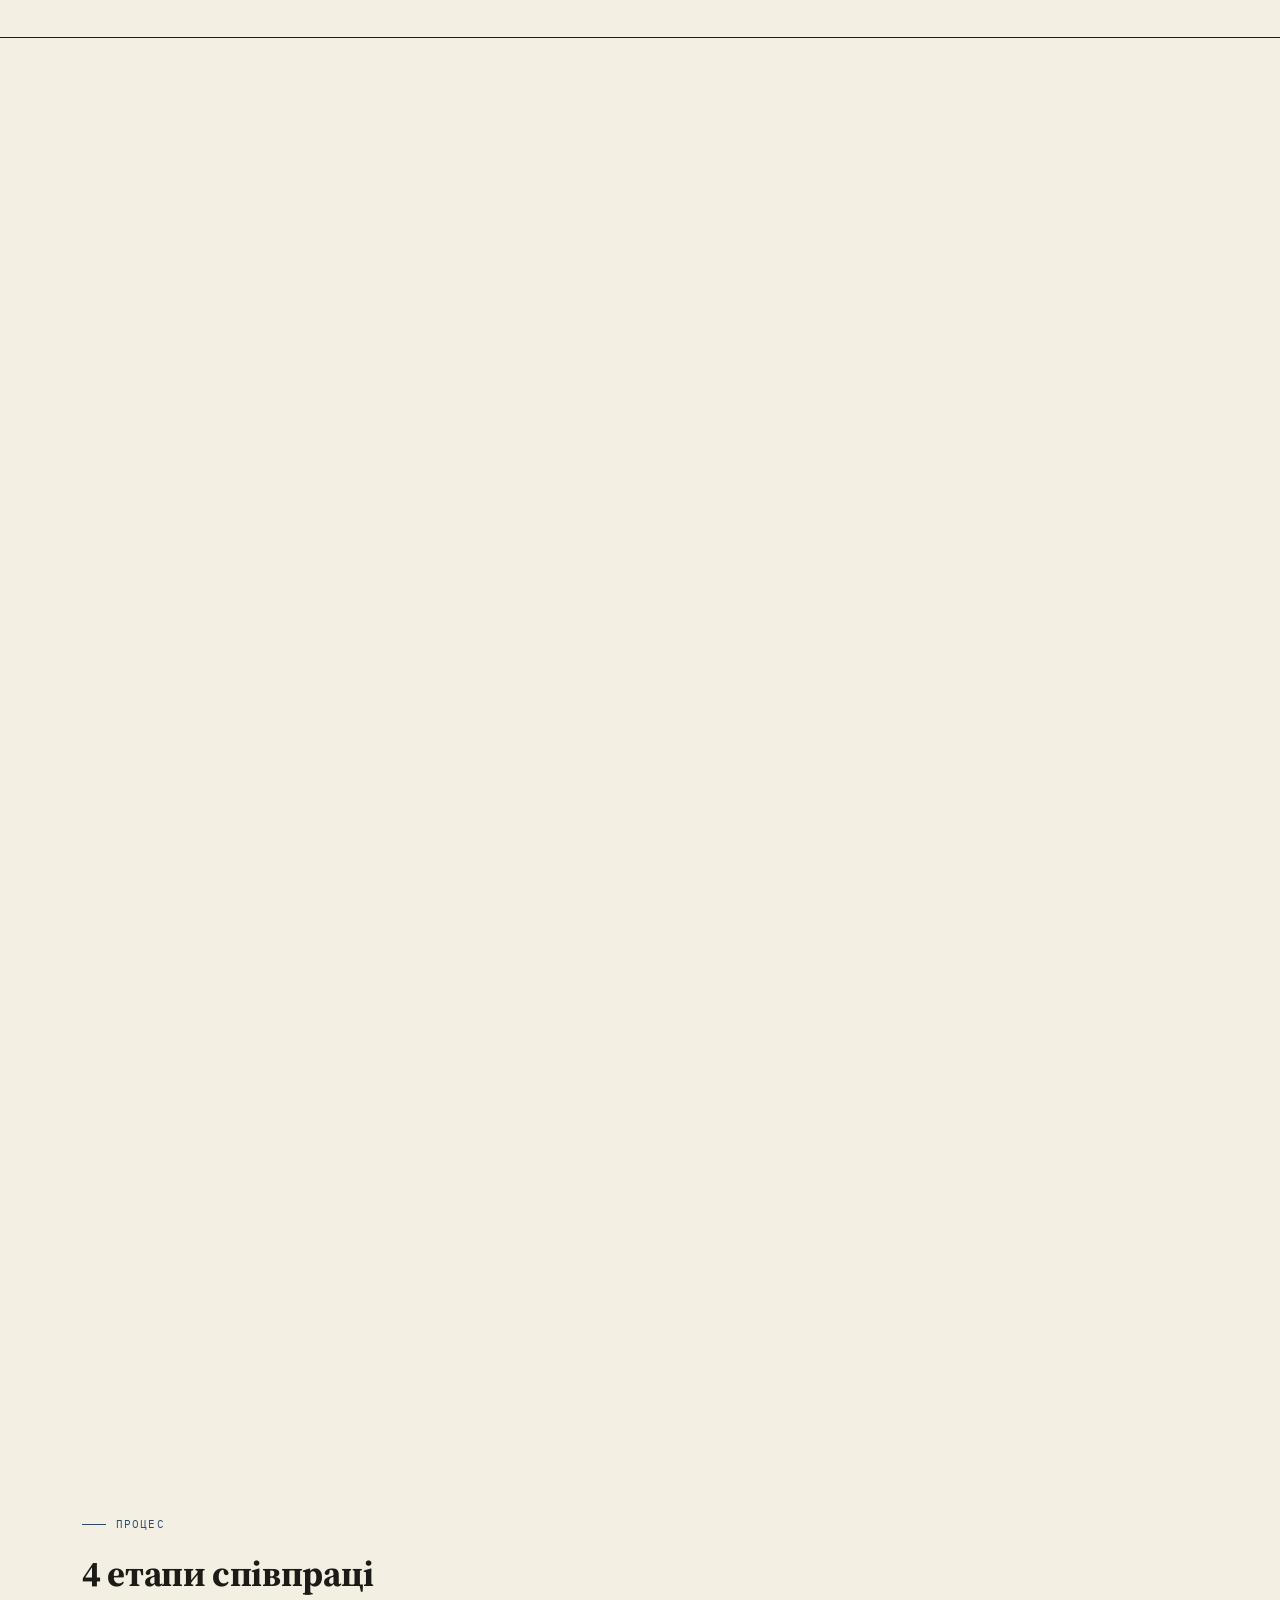
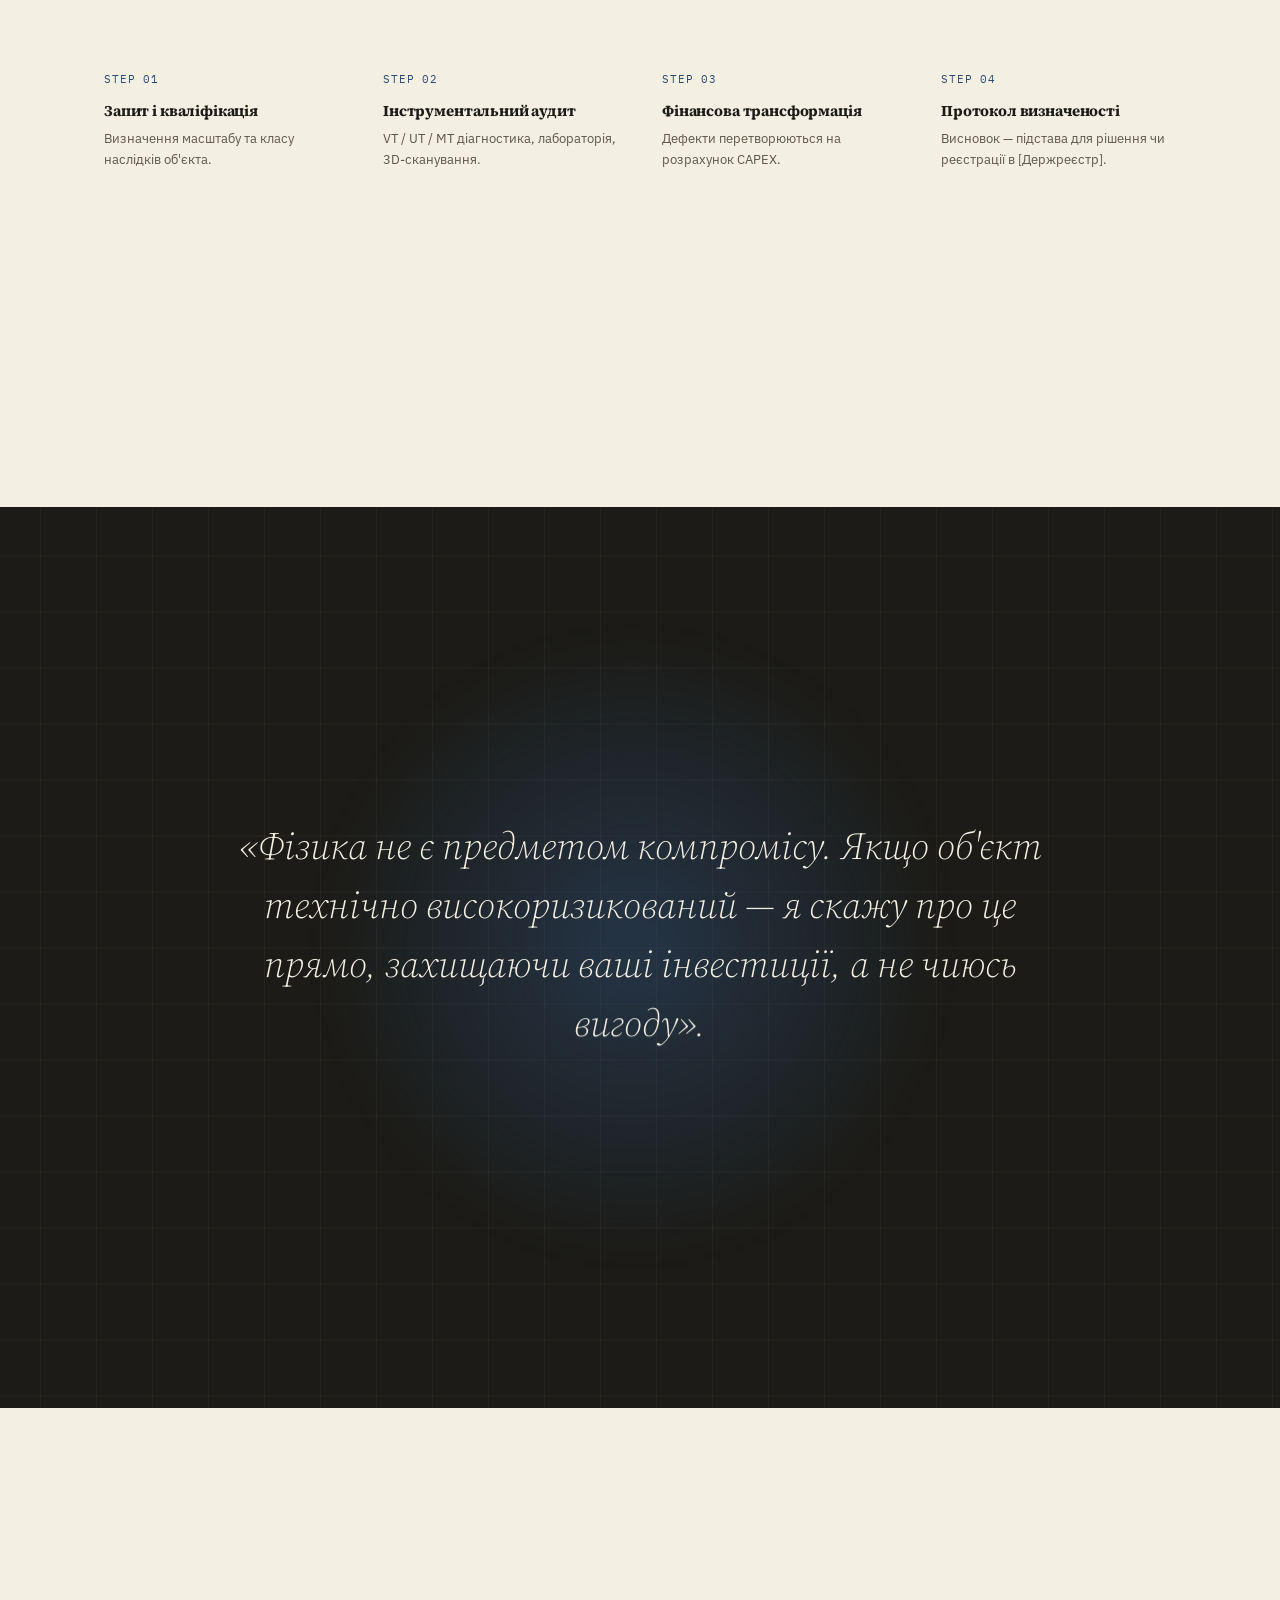
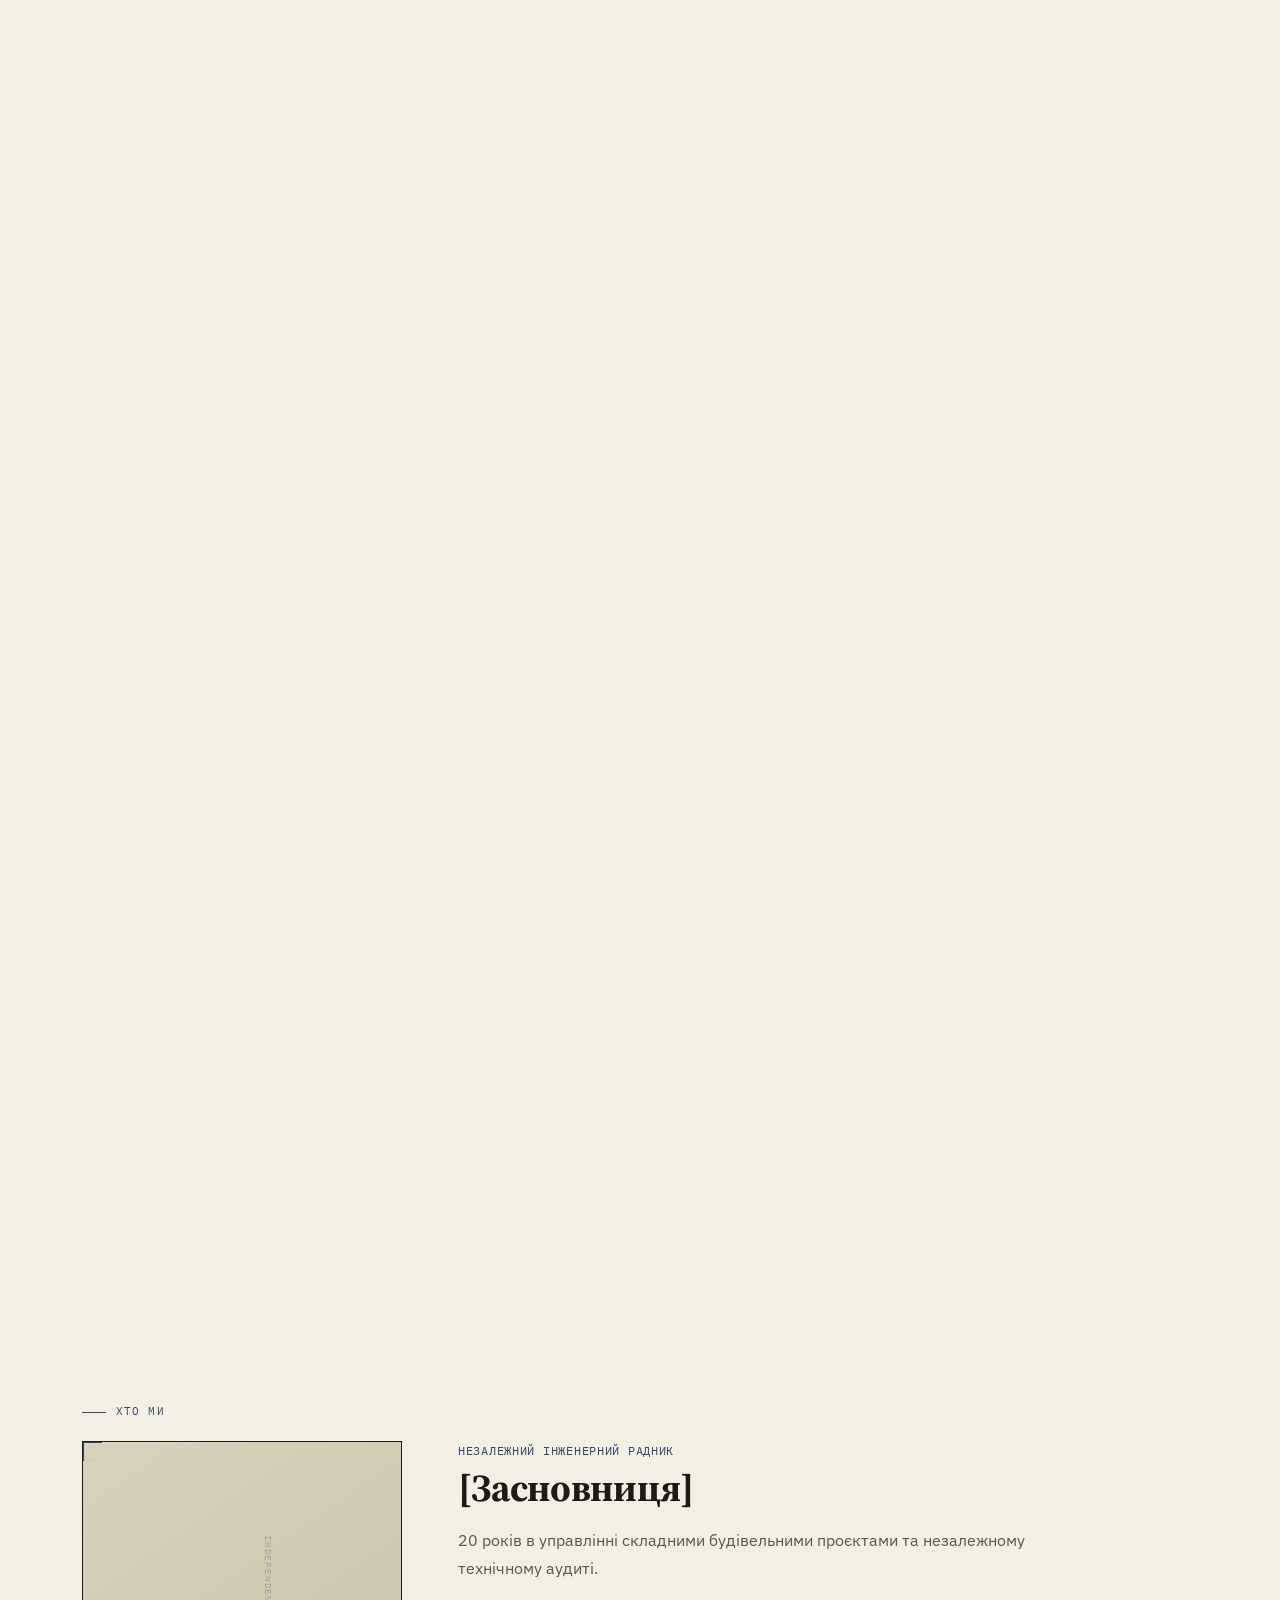
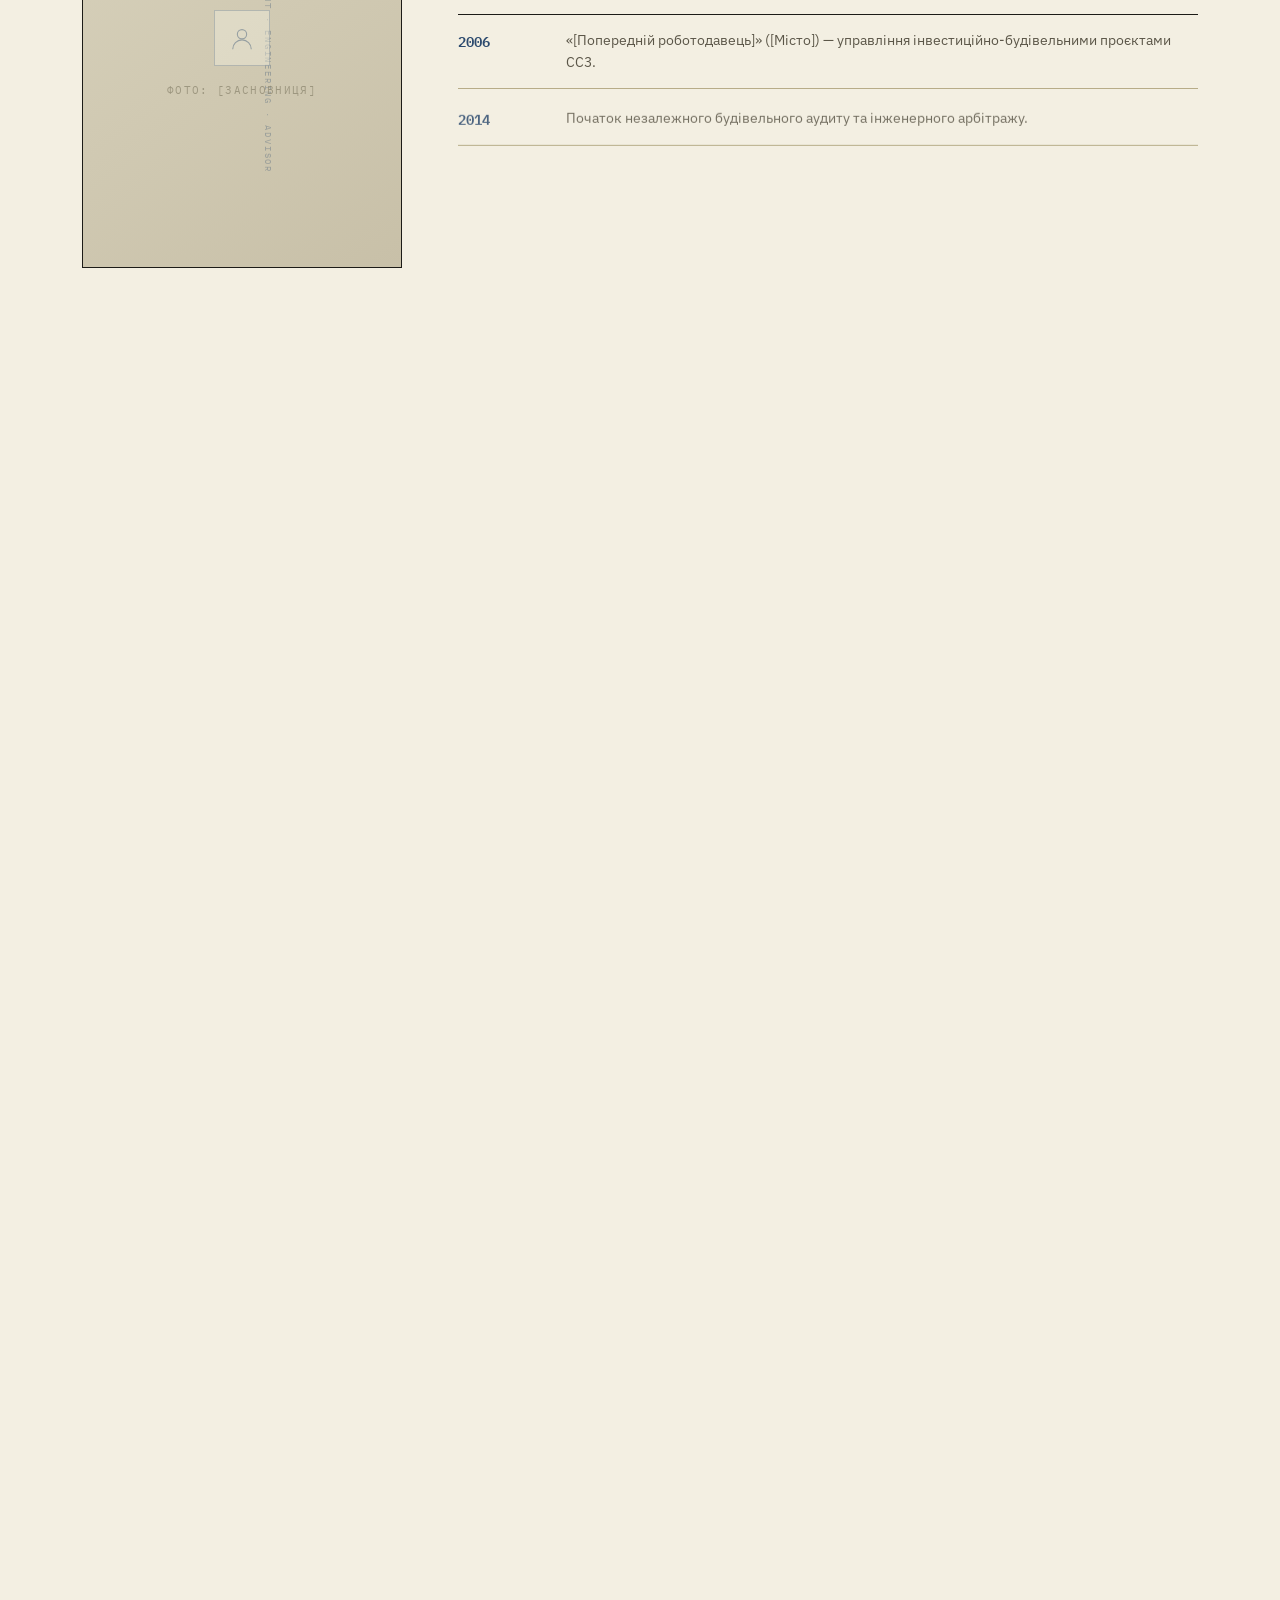
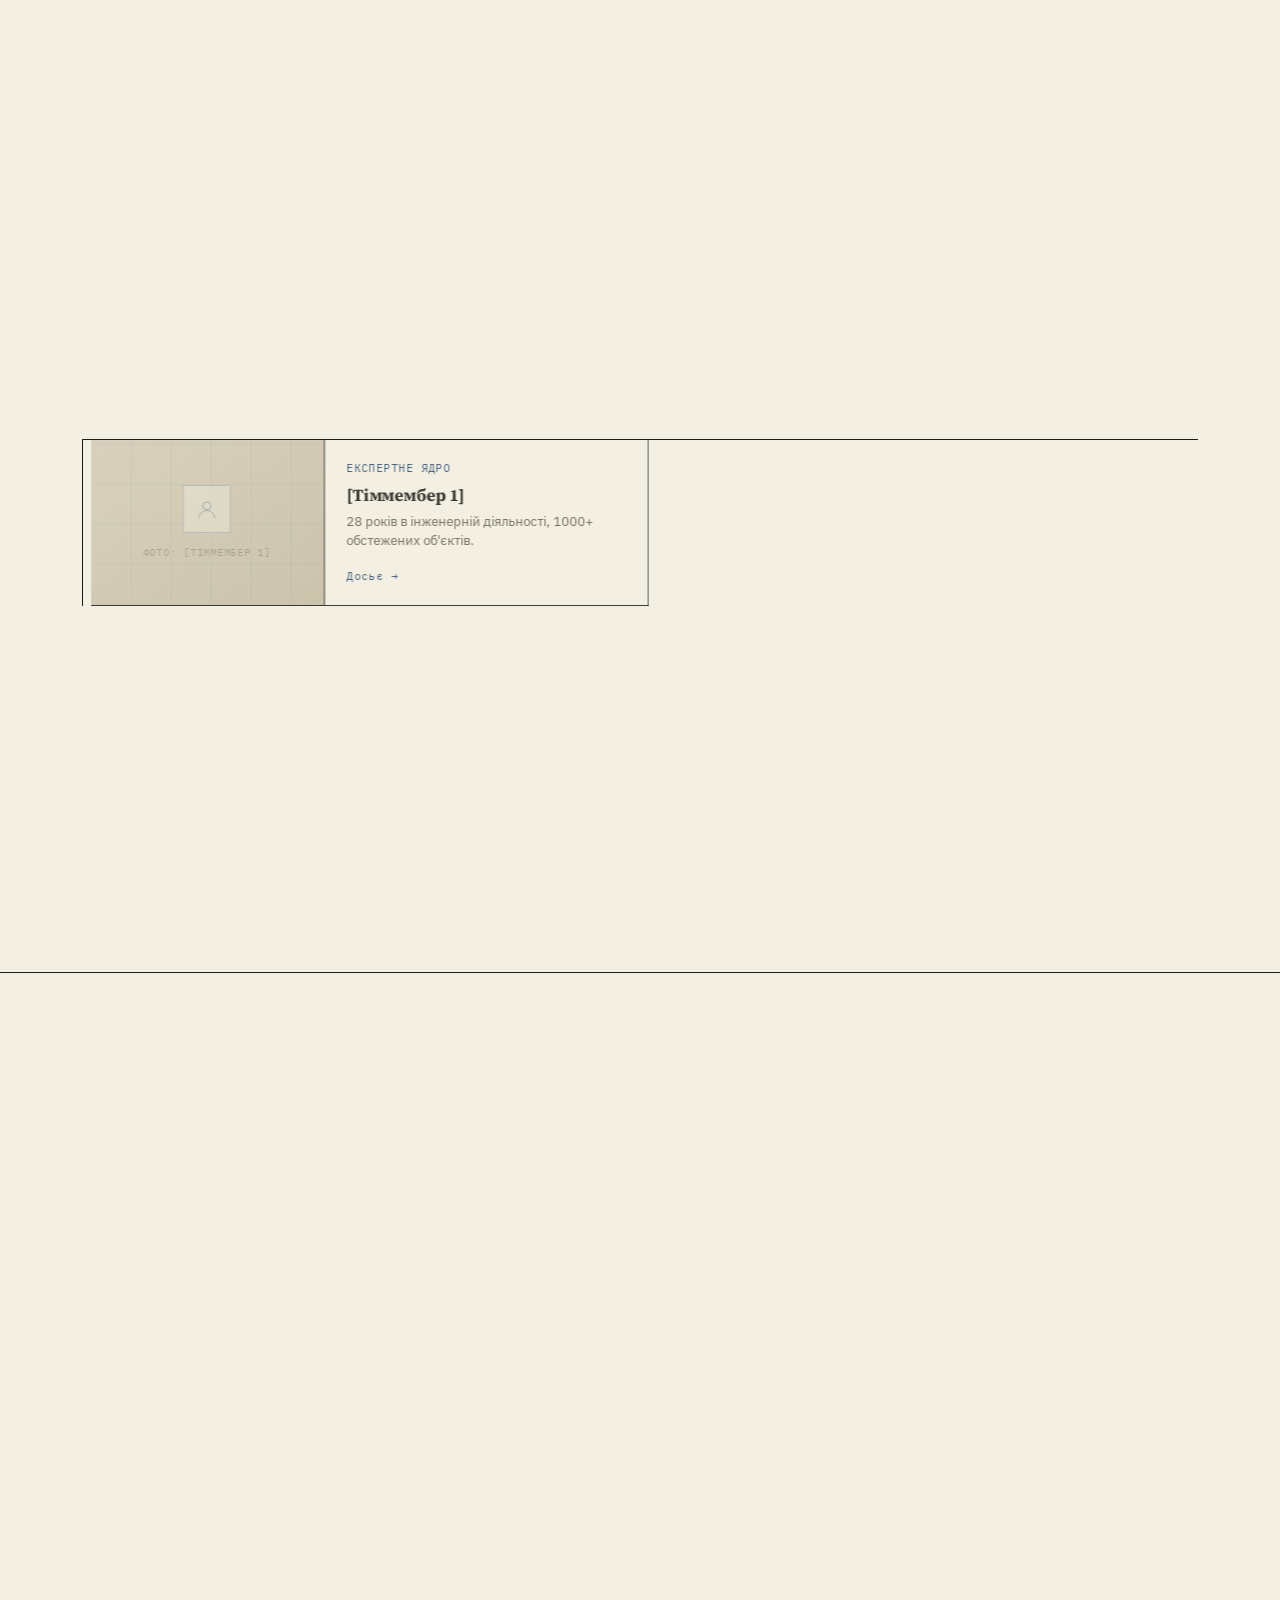
==== commit 6cd2d358: "Enlarge team cards 1.5x and center the grid instead of left-aligning" ====
--- a/index.html
+++ b/index.html
@@ -107,7 +107,7 @@
     opacity:0; transform:translateY(18px); transition:opacity .4s ease, transform .4s ease; transition-delay:.42s;}
   .mobile-menu.open .mobile-menu-foot{opacity:1; transform:translateY(0);}
   @media(max-width:880px){.burger-btn{display:flex;}}
-  @media(max-width:880px){#advisory, #faq{min-height:auto !important;}}
+  @media(max-width:880px){#advisory, #faq, #processSection{min-height:auto !important;}}
   @media(min-width:881px){.mobile-menu{display:none;}}
 
   section{position:relative; z-index:1; padding:100px 0;}
@@ -321,9 +321,13 @@
   .process-section{position:relative; z-index:1; min-height:100vh; display:flex; align-items:center; border-bottom:1.5px solid var(--ink);}
   .process-row{display:grid; grid-template-columns:repeat(4,1fr); gap:0; margin-top:50px;}
   .pstep{padding:28px 22px; position:relative;}
-  .pstep .pstep-body{opacity:0; transform:translateY(20px); will-change:opacity, transform;}
-  .pstep .pframe-svg{position:absolute; inset:0; width:100%; height:100%; pointer-events:none; overflow:visible;}
-  .pstep .pframe-rect{fill:none; stroke:var(--ink); stroke-width:1.5; vector-effect:non-scaling-stroke;}
+  .pstep .pstep-body{opacity:0; transform:translateY(20px); transition:opacity .6s cubic-bezier(.16,1,.3,1), transform .6s cubic-bezier(.16,1,.3,1);}
+  .pstep.visible .pstep-body{opacity:1; transform:translateY(0);}
+  .pstep .pframe-side{position:absolute; background:var(--ink); z-index:2; pointer-events:none;}
+  .pstep .pframe-top{top:0; left:0; height:1px; width:100%; transform:scaleX(0); transform-origin:left center;}
+  .pstep .pframe-right{top:0; right:0; width:1px; height:100%; transform:scaleY(0); transform-origin:top center;}
+  .pstep .pframe-bottom{bottom:0; right:0; height:1px; width:100%; transform:scaleX(0); transform-origin:right center;}
+  .pstep .pframe-left{bottom:0; left:0; width:1px; height:100%; transform:scaleY(0); transform-origin:bottom center;}
   .pstep .pnum{font-family:'IBM Plex Mono',monospace; color:var(--blue); font-size:11px; display:block; margin-bottom:14px; letter-spacing:.08em;}
   .pstep h4{font-size:15px; margin-bottom:10px;}
   .pstep p{font-size:13px; color:var(--ink-dim);}
@@ -393,27 +397,27 @@
 
   /* Team grid — clickable dossier cards (founder + expert core) */
   .team-grid{display:grid; grid-template-columns:repeat(3,1fr); gap:0; border-top:1.5px solid var(--ink); border-left:1.5px solid var(--ink); margin-top:44px;}
-  .team-card{background:var(--paper); cursor:pointer; transition:box-shadow .3s ease, transform .3s ease; display:flex; flex-direction:column; border-right:1.5px solid var(--ink); border-bottom:1.5px solid var(--ink); position:relative;}
+  .team-card{background:var(--paper); cursor:pointer; transition:box-shadow .3s ease, transform .3s ease; display:flex; flex-direction:row; align-items:stretch; border-right:1.5px solid var(--ink); border-bottom:1.5px solid var(--ink); position:relative;}
   .team-card:hover{box-shadow:0 16px 36px -16px rgba(28,27,23,.35); transform:translateY(-3px); z-index:2;}
-  .team-photo{aspect-ratio:5/4; background:linear-gradient(145deg,#d4cbb5 0%,#c4bba2 100%); display:flex; align-items:center; justify-content:center; flex-direction:column; gap:12px; color:var(--ink-faint); font-family:'IBM Plex Mono',monospace; font-size:10.5px; text-align:center; padding:16px; border-bottom:1.5px solid var(--ink); position:relative; overflow:hidden;}
+  .team-photo{aspect-ratio:auto; width:42%; flex-shrink:0; background:linear-gradient(145deg,#d4cbb5 0%,#c4bba2 100%); display:flex; align-items:center; justify-content:center; flex-direction:column; gap:12px; color:var(--ink-faint); font-family:'IBM Plex Mono',monospace; font-size:10.5px; text-align:center; padding:16px; border-right:1.5px solid var(--ink); position:relative; overflow:hidden;}
   .team-card:nth-child(2n) .team-photo{background:linear-gradient(145deg,#cec6b0 0%,#bfb698 100%);}
   .team-photo::before{content:''; position:absolute; inset:0; background:repeating-linear-gradient(0deg, rgba(44,74,110,.06) 0px, rgba(44,74,110,.06) 1px, transparent 1px, transparent 40px), repeating-linear-gradient(90deg, rgba(44,74,110,.06) 0px, rgba(44,74,110,.06) 1px, transparent 1px, transparent 40px);}
-  .team-photo .ph-icon{width:56px; height:56px; border:1px solid rgba(44,74,110,.25); display:flex; align-items:center; justify-content:center; z-index:1; background:rgba(243,239,226,.4); transition:transform .4s cubic-bezier(.16,1,.3,1);}
+  .team-photo .ph-icon{width:48px; height:48px; border:1px solid rgba(44,74,110,.25); display:flex; align-items:center; justify-content:center; z-index:1; background:rgba(243,239,226,.4); transition:transform .4s cubic-bezier(.16,1,.3,1);}
   .team-card:hover .team-photo .ph-icon{transform:scale(1.08) rotate(-4deg);}
-  .team-photo .ph-icon svg{width:26px; height:26px; opacity:.4;}
-  .team-photo span{z-index:1; letter-spacing:.1em; text-transform:uppercase; opacity:.75;}
-  .team-info{padding:22px 24px 24px; position:relative;}
+  .team-photo .ph-icon svg{width:22px; height:22px; opacity:.4;}
+  .team-photo span{z-index:1; letter-spacing:.08em; text-transform:uppercase; opacity:.75; font-size:9.5px;}
+  .team-info{padding:20px 20px 20px 22px; position:relative; flex:1; display:flex; flex-direction:column; justify-content:center;}
   .team-info .role{font-family:'IBM Plex Mono',monospace; font-size:11px; color:var(--blue); text-transform:uppercase; letter-spacing:.04em; margin-bottom:8px;}
-  .team-info h3{font-size:18px; margin-bottom:10px; font-family:'Source Serif 4',serif; font-weight:700;}
-  .team-info p{font-size:13px; color:var(--ink-dim); line-height:1.55;}
+  .team-info h3{font-size:17px; margin-bottom:8px; font-family:'Source Serif 4',serif; font-weight:700;}
+  .team-info p{font-size:12.5px; color:var(--ink-dim); line-height:1.5;}
   .team-info .open-hint{transition:gap .25s ease;}
   .team-card:hover .team-info .open-hint{gap:10px;}
   @media(max-width:780px){.team-grid{grid-template-columns:1fr;}}
 
-  .team-grid-duo{display:grid; grid-template-columns:repeat(2, minmax(260px,320px)); gap:0; border-top:1.5px solid var(--ink); border-left:1.5px solid var(--ink); margin-top:24px; justify-content:start;}
-  @media(max-width:880px){.team-photo{aspect-ratio:3/4;}}
-  @media(max-width:600px){.team-grid-duo{grid-template-columns:repeat(2, minmax(0,1fr));}}
-  @media(max-width:480px){.team-info{padding:16px 14px 18px;} .team-info h3{font-size:15px;} .team-info p{font-size:12px;}}
+  .team-grid-duo{display:grid; grid-template-columns:repeat(2, minmax(450px,630px)); gap:0; border-top:1.5px solid var(--ink); border-left:1.5px solid var(--ink); margin-top:24px; justify-content:center;}
+  @media(max-width:880px){.team-photo{width:38%;}}
+  @media(max-width:1000px){.team-grid-duo{grid-template-columns:repeat(2, minmax(0,1fr));} .team-card{flex-direction:column;} .team-photo{width:100%; aspect-ratio:16/10; border-right:none; border-bottom:1.5px solid var(--ink);}}
+  @media(max-width:480px){.team-info{padding:14px 12px 16px;} .team-info h3{font-size:14px;} .team-info p{font-size:11px;}}
 
   /* CODEX */
   .codex-top{text-align:center; max-width:780px; margin:0 auto 8px;}
@@ -859,10 +863,10 @@
     <div class="file-id"><span class="dash"></span><span class="uk">Процес</span><span class="en">Process</span></div>
     <h2 style="font-size:clamp(24px,3vw,36px);"><span class="uk">4 етапи співпраці</span><span class="en">4 stages of engagement</span></h2>
     <div class="process-row">
-      <div class="pstep"><svg class="pframe-svg" viewBox="0 0 100 100" preserveAspectRatio="none"><rect class="pframe-rect" x="0" y="0" width="100" height="100" pathLength="100" stroke-dasharray="100" stroke-dashoffset="100"/></svg><div class="pstep-body"><span class="pnum">STEP 01</span><h4><span class="uk">Запит і кваліфікація</span><span class="en">Intake &amp; qualification</span></h4><p><span class="uk">Визначення масштабу та класу наслідків об'єкта.</span><span class="en">Defining the scope and consequence class.</span></p></div></div>
-      <div class="pstep"><svg class="pframe-svg" viewBox="0 0 100 100" preserveAspectRatio="none"><rect class="pframe-rect" x="0" y="0" width="100" height="100" pathLength="100" stroke-dasharray="100" stroke-dashoffset="100"/></svg><div class="pstep-body"><span class="pnum">STEP 02</span><h4><span class="uk">Інструментальний аудит</span><span class="en">Instrumental audit</span></h4><p><span class="uk">VT / UT / MT діагностика, лабораторія, 3D-сканування.</span><span class="en">VT / UT / MT diagnostics, lab analysis, 3D scanning.</span></p></div></div>
-      <div class="pstep"><svg class="pframe-svg" viewBox="0 0 100 100" preserveAspectRatio="none"><rect class="pframe-rect" x="0" y="0" width="100" height="100" pathLength="100" stroke-dasharray="100" stroke-dashoffset="100"/></svg><div class="pstep-body"><span class="pnum">STEP 03</span><h4><span class="uk">Фінансова трансформація</span><span class="en">Financial translation</span></h4><p><span class="uk">Дефекти перетворюються на розрахунок CAPEX.</span><span class="en">Defects converted into a CAPEX calculation.</span></p></div></div>
-      <div class="pstep"><svg class="pframe-svg" viewBox="0 0 100 100" preserveAspectRatio="none"><rect class="pframe-rect" x="0" y="0" width="100" height="100" pathLength="100" stroke-dasharray="100" stroke-dashoffset="100"/></svg><div class="pstep-body"><span class="pnum">STEP 04</span><h4><span class="uk">Протокол визначеності</span><span class="en">Verdict &amp; protocol</span></h4><p><span class="uk">Висновок — підстава для рішення чи реєстрації в [Держреєстр].</span><span class="en">A verdict — grounds for a decision or state registration.</span></p></div></div>
+      <div class="pstep"><span class="pframe-side pframe-top"></span><span class="pframe-side pframe-right"></span><span class="pframe-side pframe-bottom"></span><span class="pframe-side pframe-left"></span><div class="pstep-body"><span class="pnum">STEP 01</span><h4><span class="uk">Запит і кваліфікація</span><span class="en">Intake &amp; qualification</span></h4><p><span class="uk">Визначення масштабу та класу наслідків об'єкта.</span><span class="en">Defining the scope and consequence class.</span></p></div></div>
+      <div class="pstep"><span class="pframe-side pframe-top"></span><span class="pframe-side pframe-right"></span><span class="pframe-side pframe-bottom"></span><span class="pframe-side pframe-left"></span><div class="pstep-body"><span class="pnum">STEP 02</span><h4><span class="uk">Інструментальний аудит</span><span class="en">Instrumental audit</span></h4><p><span class="uk">VT / UT / MT діагностика, лабораторія, 3D-сканування.</span><span class="en">VT / UT / MT diagnostics, lab analysis, 3D scanning.</span></p></div></div>
+      <div class="pstep"><span class="pframe-side pframe-top"></span><span class="pframe-side pframe-right"></span><span class="pframe-side pframe-bottom"></span><span class="pframe-side pframe-left"></span><div class="pstep-body"><span class="pnum">STEP 03</span><h4><span class="uk">Фінансова трансформація</span><span class="en">Financial translation</span></h4><p><span class="uk">Дефекти перетворюються на розрахунок CAPEX.</span><span class="en">Defects converted into a CAPEX calculation.</span></p></div></div>
+      <div class="pstep"><span class="pframe-side pframe-top"></span><span class="pframe-side pframe-right"></span><span class="pframe-side pframe-bottom"></span><span class="pframe-side pframe-left"></span><div class="pstep-body"><span class="pnum">STEP 04</span><h4><span class="uk">Протокол визначеності</span><span class="en">Verdict &amp; protocol</span></h4><p><span class="uk">Висновок — підстава для рішення чи реєстрації в [Держреєстр].</span><span class="en">A verdict — grounds for a decision or state registration.</span></p></div></div>
     </div>
   </div>
 </section>
@@ -1435,63 +1439,63 @@
     apply(0);
   })();
 
-  /* ── PROCESS section: full-screen sticky, steps + corner brackets draw in sync with scroll ── */
+  /* ── PROCESS section: steps + frame draw in one after another, triggered once when scrolled into view ── */
   (function(){
     const section = document.getElementById('processSection');
     if (!section) return;
     const steps = Array.from(section.querySelectorAll('.pstep'));
-
-    const SCROLL_DIST = window.innerHeight * 1.5;
-
-    section.style.position  = 'sticky';
-    section.style.top       = '0';
-    section.style.minHeight = '100vh';
-
-    const wrapper = document.createElement('div');
-    wrapper.style.height = Math.max(window.innerHeight + SCROLL_DIST, section.scrollHeight + SCROLL_DIST) + 'px';
-    wrapper.style.position = 'relative';
-    section.parentNode.insertBefore(wrapper, section);
-    wrapper.appendChild(section);
-
-    function clamp(v,a,b){return Math.max(a,Math.min(b,v));}
-    function easeOut(t){return 1-(1-t)*(1-t);}
-
-    function apply(p){
-      const n = steps.length;
-      steps.forEach((step, i) => {
-        const start = (i / n) * 0.8;
-        const end   = start + (1 / n) * 0.75;
-        const t = easeOut(clamp((p - start) / (end - start), 0, 1));
-
-        const body = step.querySelector('.pstep-body');
-        if (body) {
-          body.style.opacity   = t;
-          body.style.transform = `translateY(${(1 - t) * 20}px)`;
-        }
-
-        const frameRect = step.querySelector('.pframe-rect');
-        if (frameRect) {
-          frameRect.style.strokeDashoffset = (100 - t * 100).toString();
+    if (!steps.length) return;
+
+    const timers = new WeakMap();
+
+    function getSides(step){
+      return [
+        step.querySelector('.pframe-top'),
+        step.querySelector('.pframe-right'),
+        step.querySelector('.pframe-bottom'),
+        step.querySelector('.pframe-left')
+      ].filter(Boolean);
+    }
+
+    function clearTimers(step){
+      const list = timers.get(step);
+      if (list) list.forEach(id => clearTimeout(id));
+      timers.set(step, []);
+    }
+
+    function drawIn(step){
+      clearTimers(step);
+      step.classList.add('visible');
+      const sides = getSides(step);
+      const ids = [];
+      sides.forEach((side, i) => {
+        side.style.transition = 'transform .3s ease';
+        ids.push(setTimeout(() => { side.style.transform = 'scale(1)'; }, i * 130));
+      });
+      timers.set(step, ids);
+    }
+
+    function drawOut(step){
+      clearTimers(step);
+      step.classList.remove('visible');
+      const sides = getSides(step);
+      sides.forEach(side => {
+        side.style.transition = 'transform .25s ease';
+        side.style.transform = 'scale(0)';
+      });
+    }
+
+    const io = new IntersectionObserver((entries) => {
+      entries.forEach(entry => {
+        if (entry.isIntersecting) {
+          drawIn(entry.target);
+        } else {
+          drawOut(entry.target);
         }
       });
-    }
-
-    let sv = 0, tv = 0;
-    function lerp(a,b,t){return a+(b-a)*t;}
-
-    window.addEventListener('scroll', () => {
-      const wrapTop = wrapper.getBoundingClientRect().top + window.scrollY;
-      const scrolled = window.scrollY - wrapTop;
-      tv = clamp(scrolled / SCROLL_DIST, 0, 1);
-    }, {passive:true});
-
-    (function tick(){
-      sv = lerp(sv, tv, .14);
-      apply(sv);
-      requestAnimationFrame(tick);
-    })();
-
-    apply(0);
+    }, { threshold: 0.3 });
+
+    steps.forEach(step => io.observe(step));
   })();
 
   /* ── Generic helper: sticky full-screen section, items reveal one after another in sync with scroll ── */
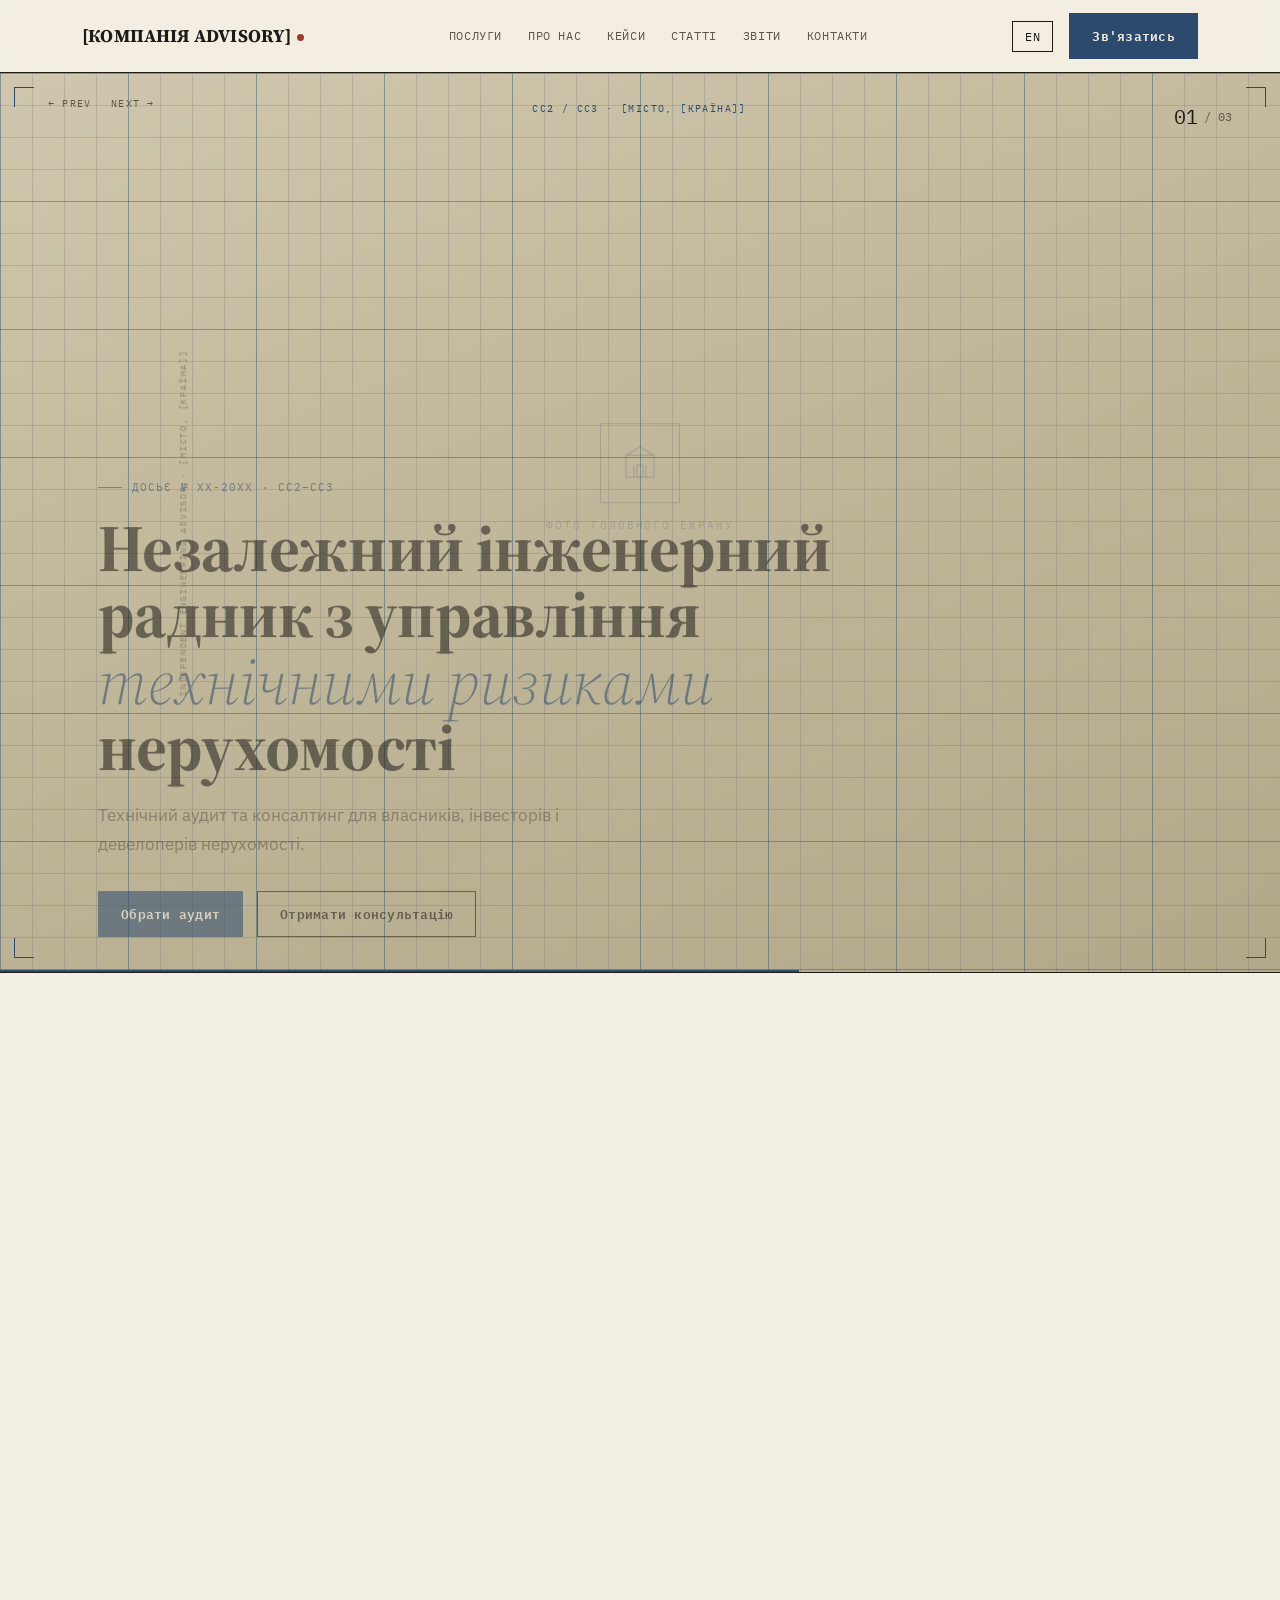
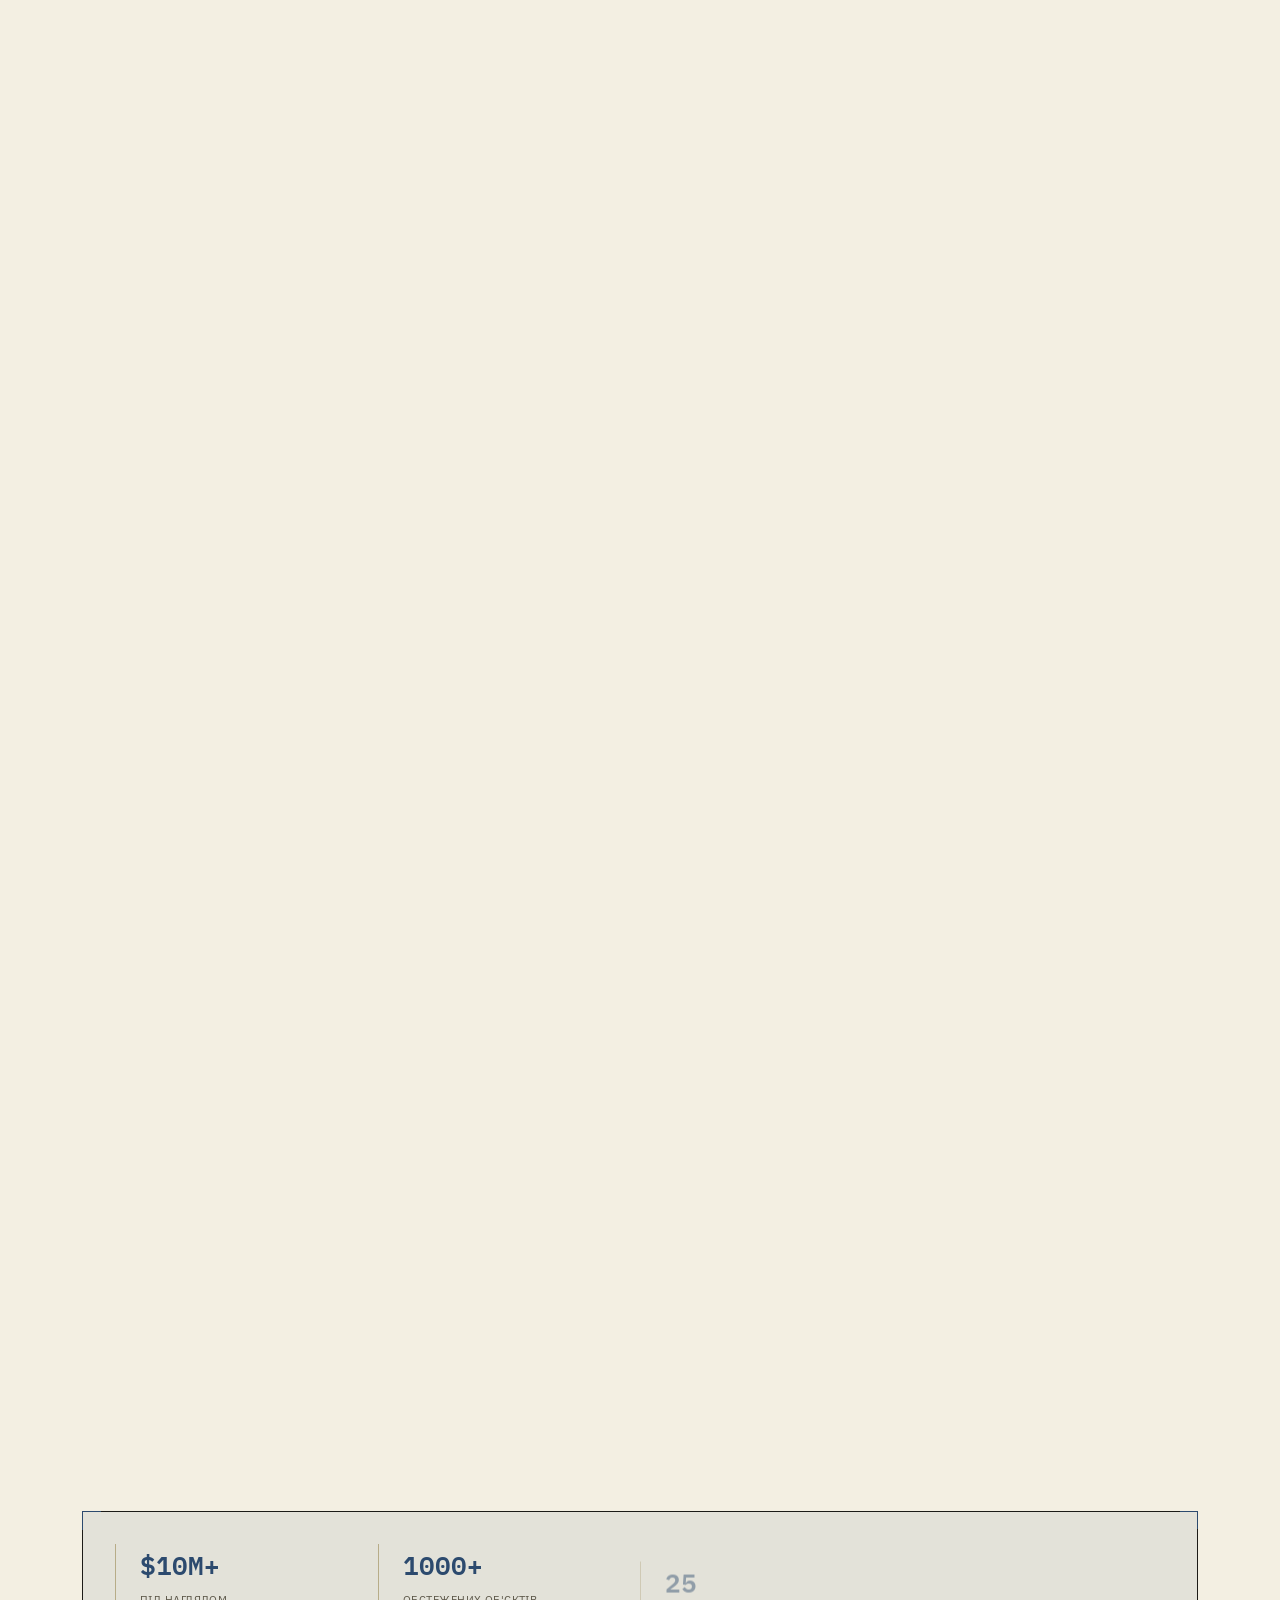
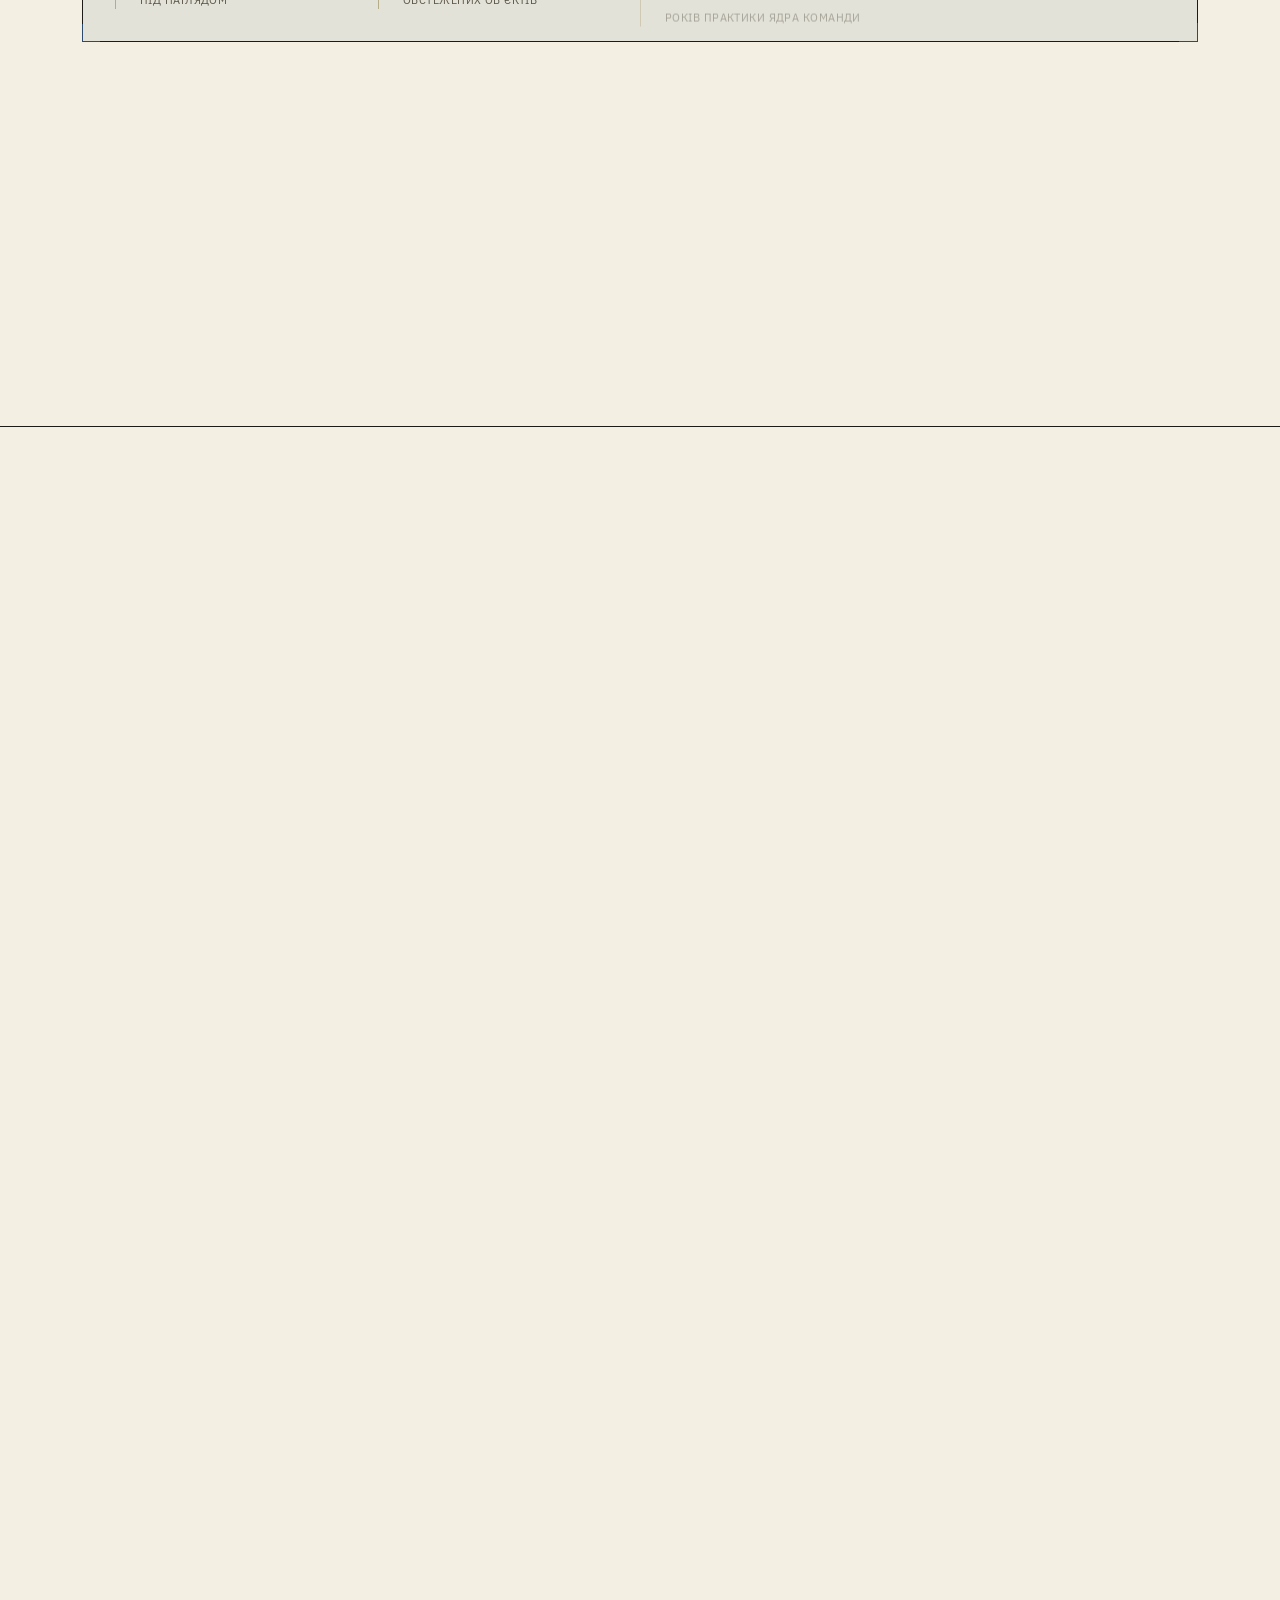
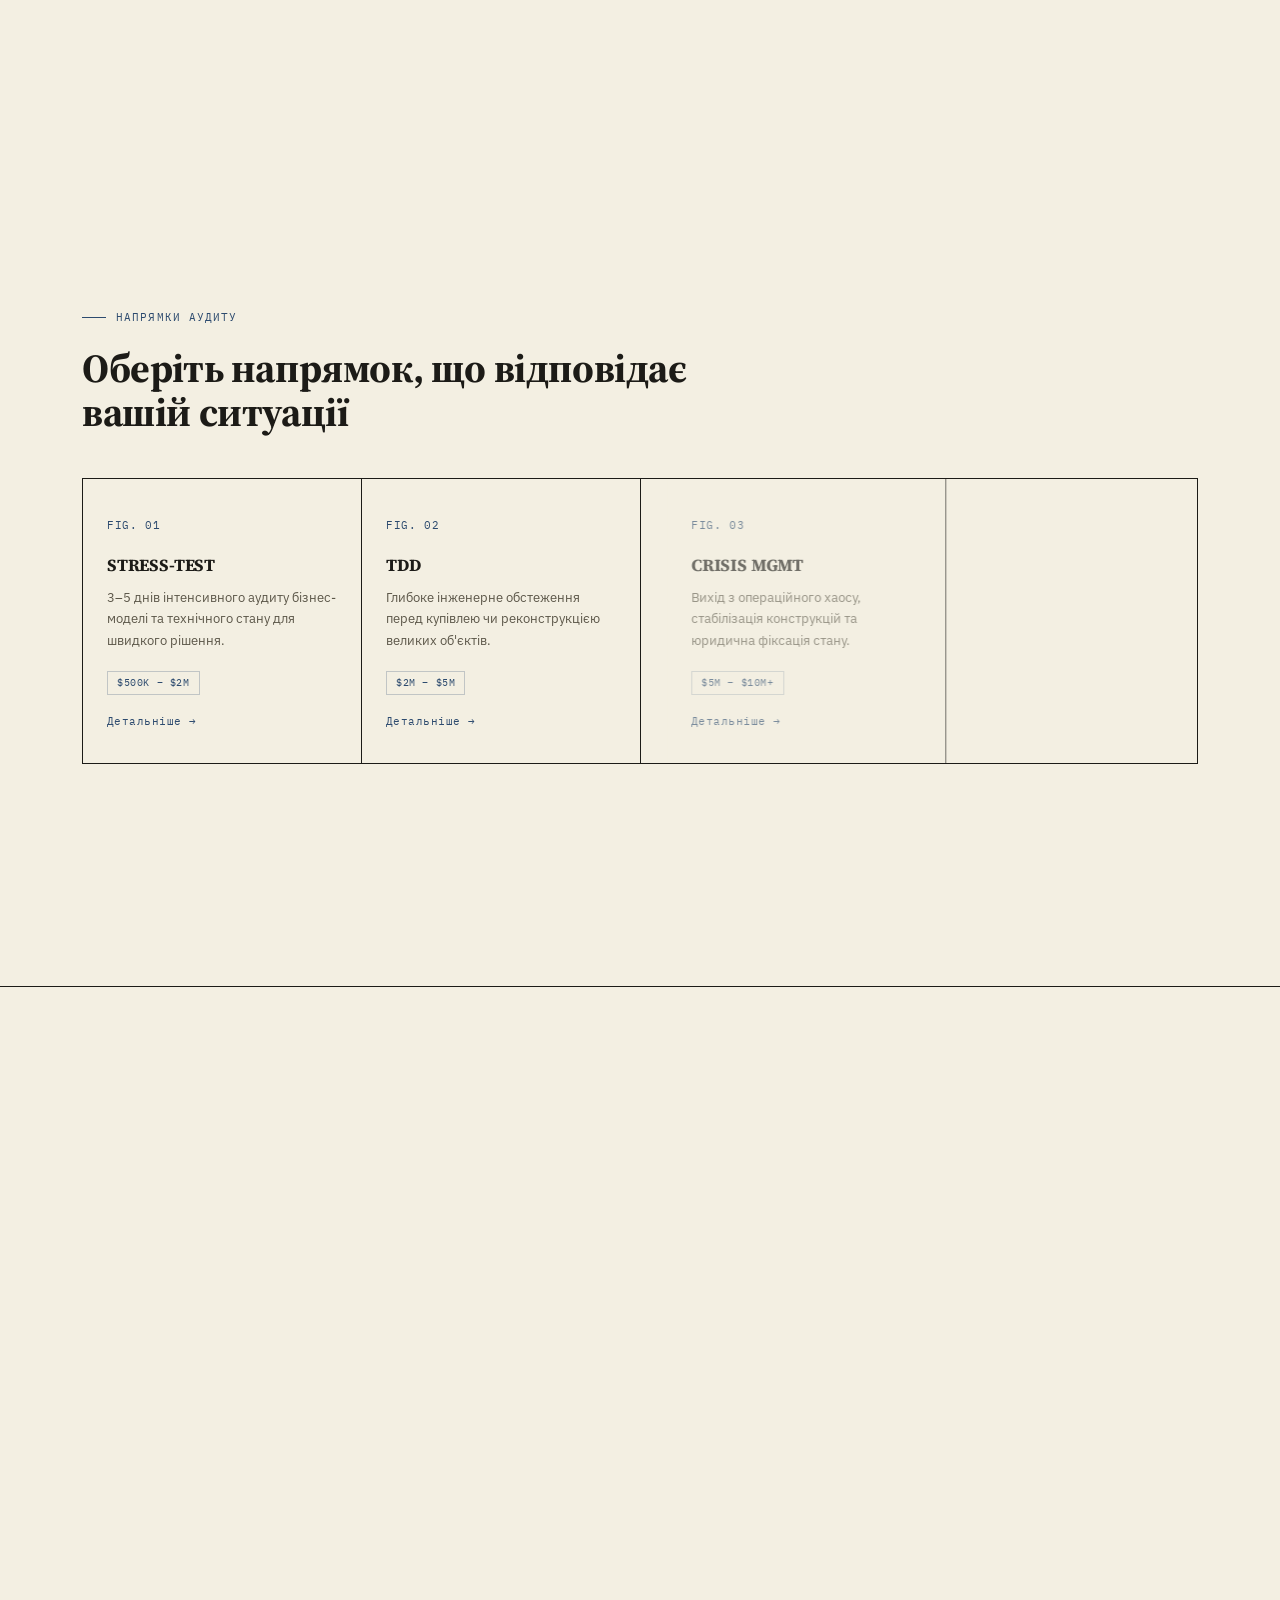
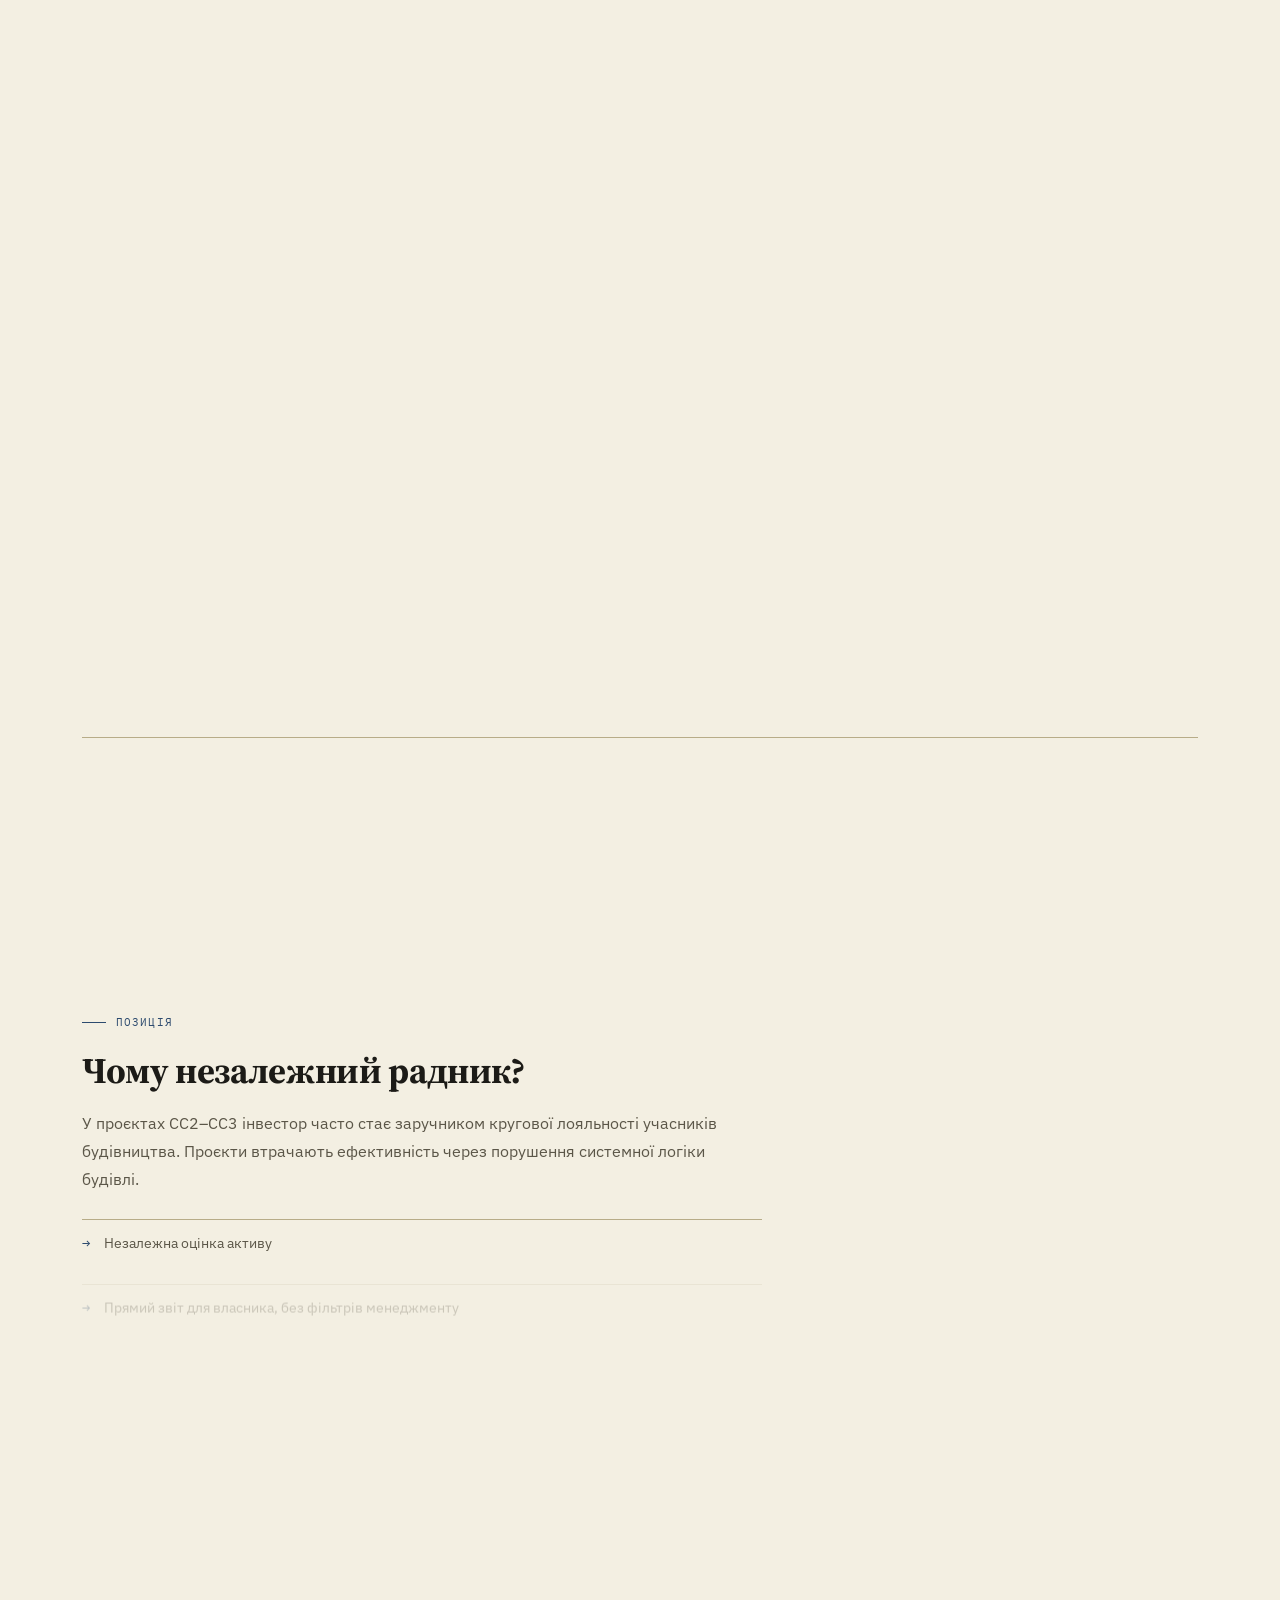
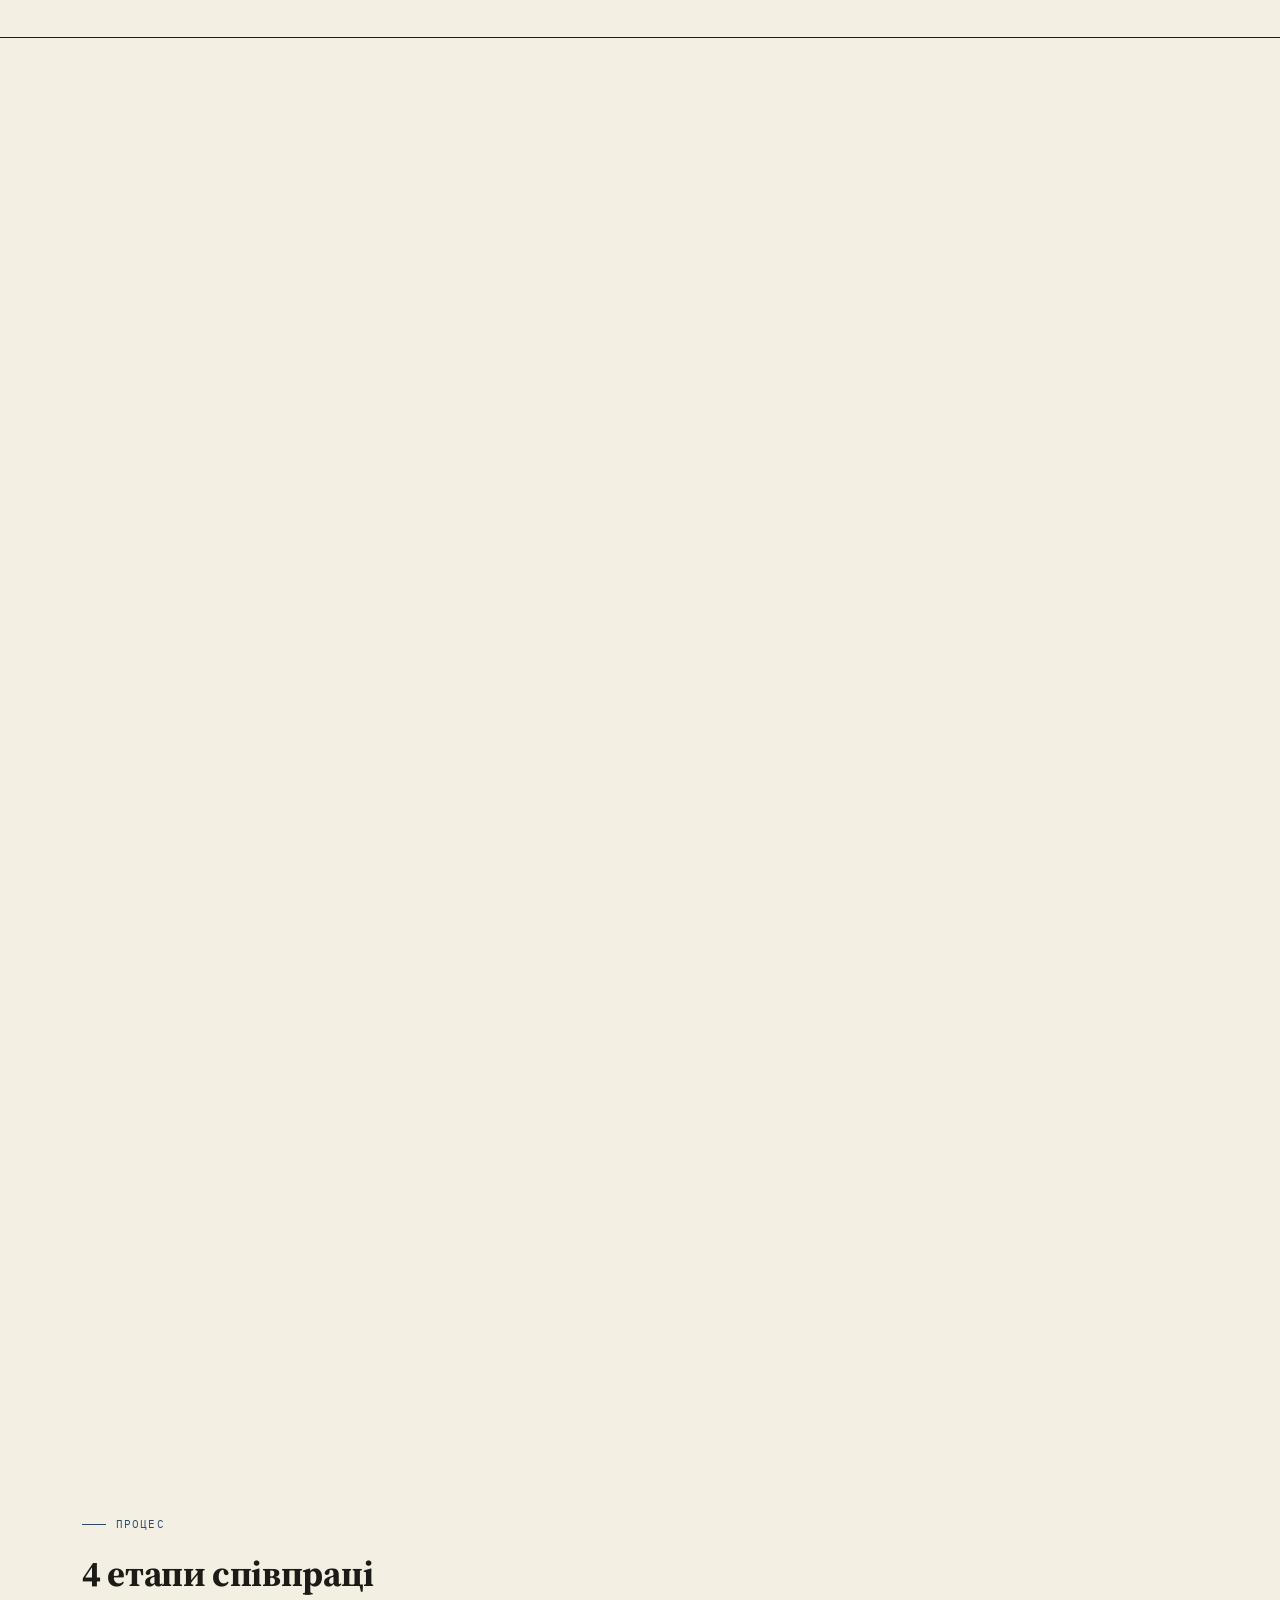
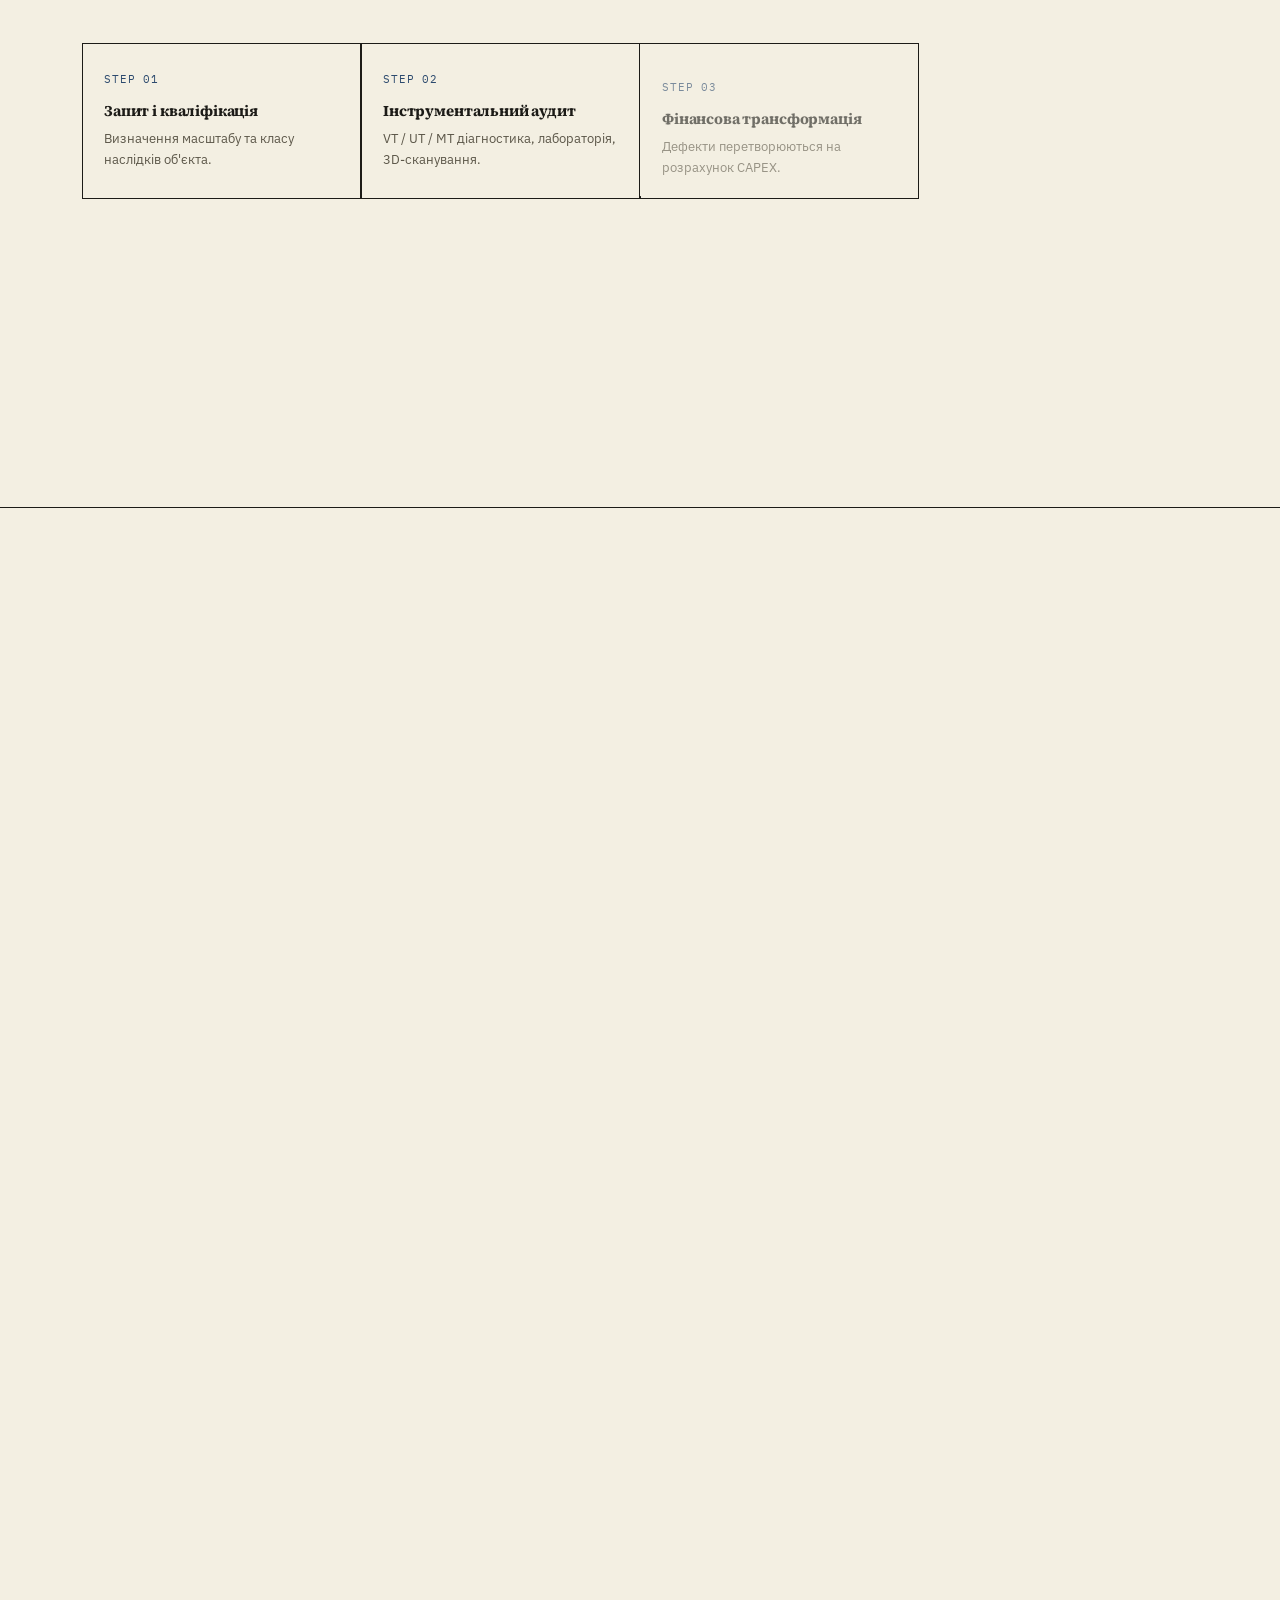
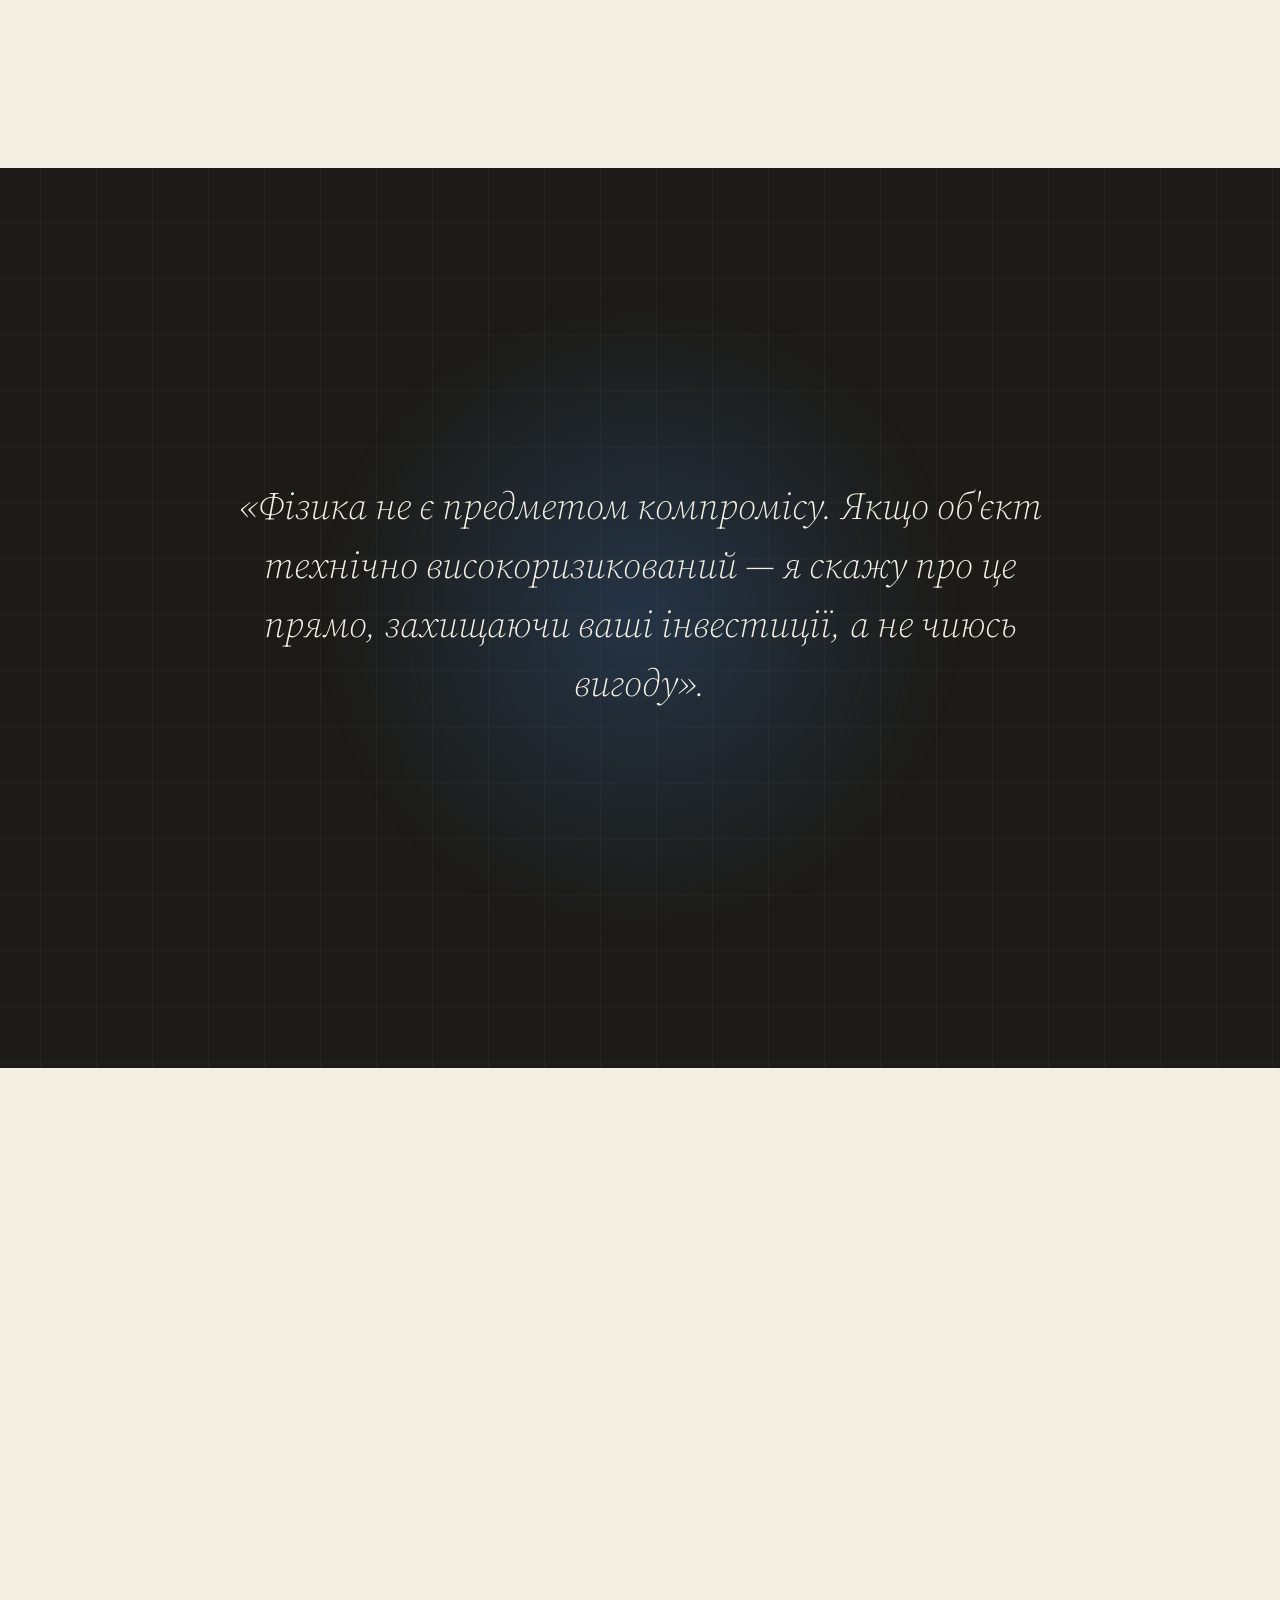
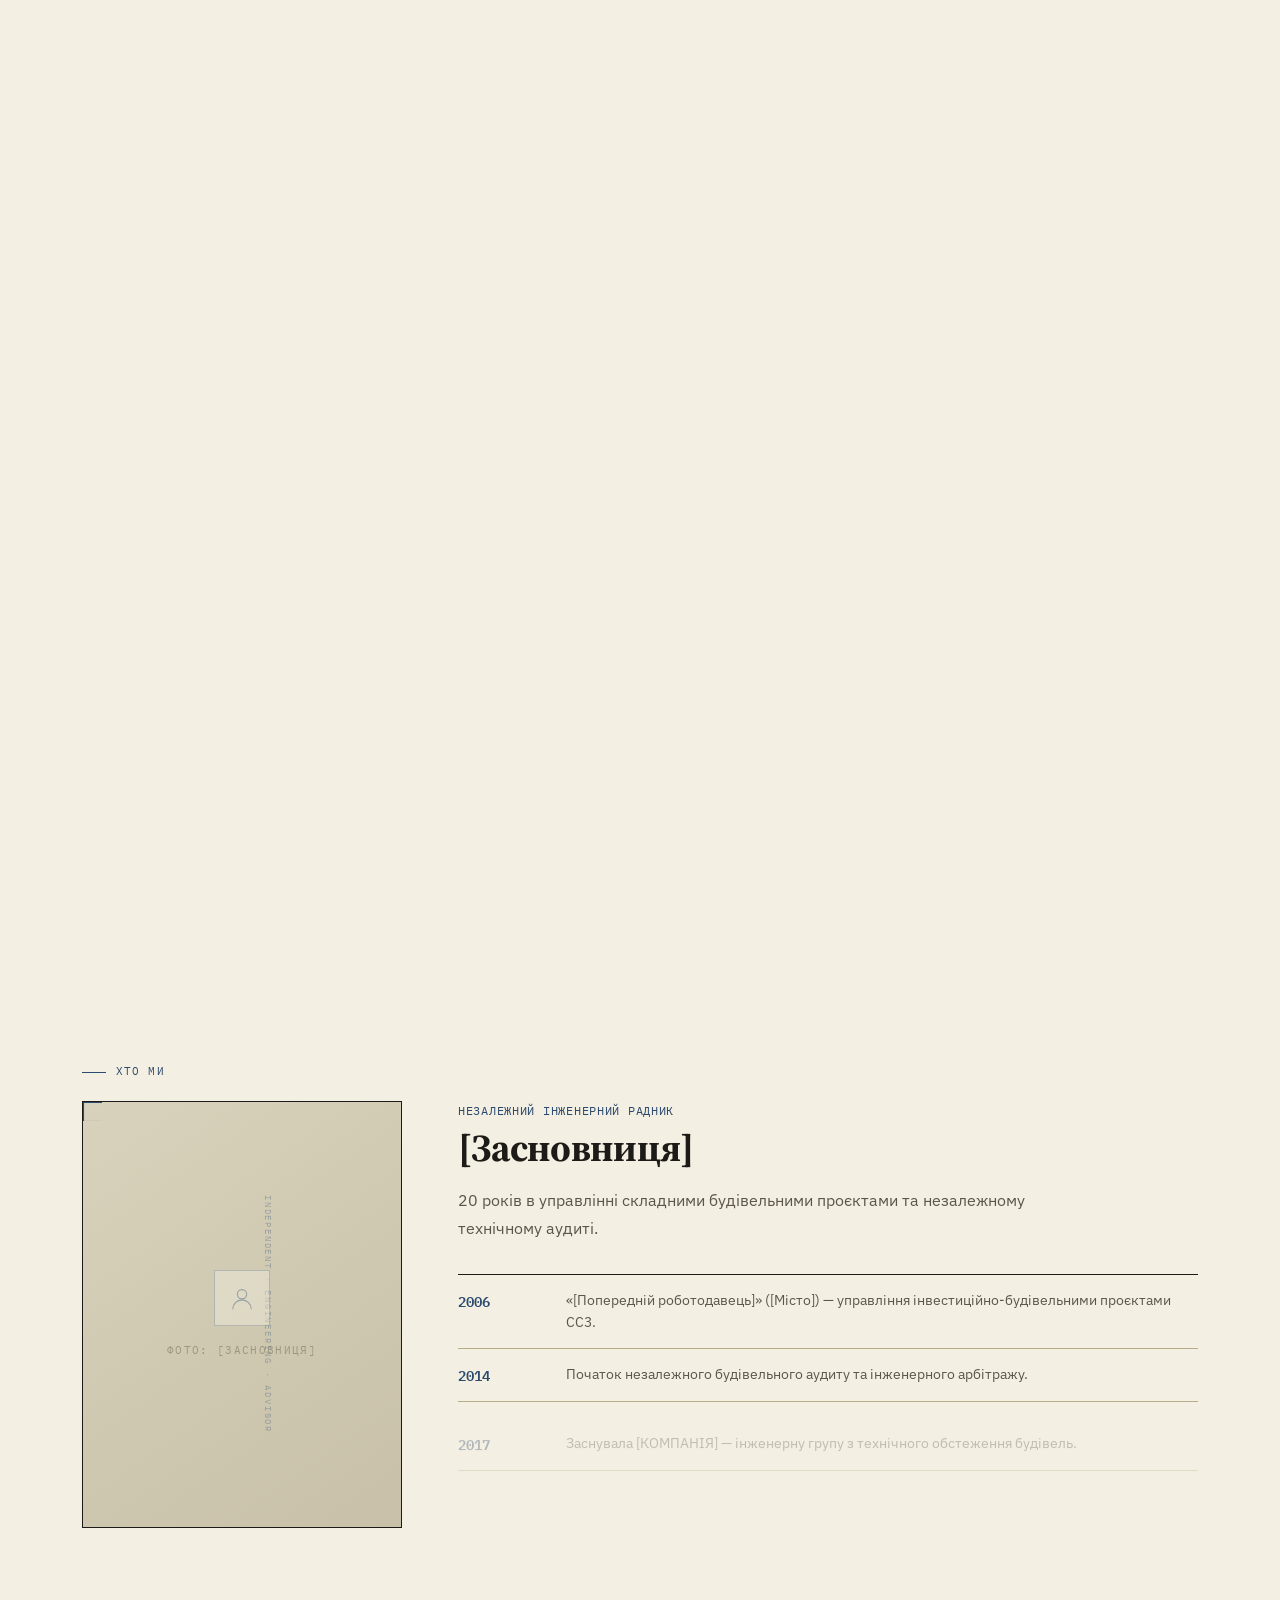
==== commit 547b24e0: "Add preloader and custom crosshair cursor effect" ====
--- a/index.html
+++ b/index.html
@@ -25,6 +25,25 @@
   }
   *{box-sizing:border-box; margin:0; padding:0;}
   html{scroll-behavior:smooth;}
+
+  /* ── Preloader ── */
+  #preloader{position:fixed; inset:0; z-index:9999; background:var(--paper); display:flex; align-items:center; justify-content:center; transition:opacity .6s ease, visibility .6s ease;}
+  #preloader.hidden{opacity:0; visibility:hidden; pointer-events:none;}
+  .preloader-inner{text-align:center;}
+  .preloader-logo{font-family:'Source Serif 4',serif; font-weight:700; font-size:22px; letter-spacing:.01em; color:var(--ink); margin-bottom:22px;}
+  .preloader-logo .stamp-dot{display:inline-block; width:6px; height:6px; background:var(--red); border-radius:50%; margin-left:5px; vertical-align:middle;}
+  .preloader-bar{width:200px; height:1.5px; background:var(--line-strong); position:relative; overflow:hidden; margin:0 auto;}
+  .preloader-bar-fill{position:absolute; left:0; top:0; height:100%; width:0%; background:var(--blue);}
+  .preloader-pct{margin-top:14px; font-family:'IBM Plex Mono',monospace; font-size:11px; letter-spacing:.1em; color:var(--ink-faint);}
+
+  /* ── Custom crosshair cursor (desktop / fine-pointer only) ── */
+  .cc-active, .cc-active a, .cc-active button, .cc-active [role="button"]{cursor:none !important;}
+  .cc-ring{position:fixed; top:0; left:0; width:26px; height:26px; border:1.5px solid var(--blue); border-radius:50%; pointer-events:none; z-index:9998; transform:translate(-50%,-50%); transition:width .22s cubic-bezier(.16,1,.3,1), height .22s cubic-bezier(.16,1,.3,1), background-color .22s ease, border-color .22s ease, opacity .2s ease; opacity:0;}
+  .cc-ring.on{opacity:1;}
+  .cc-ring.hover{width:52px; height:52px; background:rgba(44,74,110,.08); border-color:var(--blue);}
+  .cc-dot{position:fixed; top:0; left:0; width:4px; height:4px; background:var(--blue); border-radius:50%; pointer-events:none; z-index:9998; transform:translate(-50%,-50%); opacity:0; transition:opacity .2s ease;}
+  .cc-dot.on{opacity:1;}
+  @media(hover:none), (pointer:coarse){.cc-ring, .cc-dot{display:none !important;}}
   body{background:var(--paper); color:var(--ink); font-family:'IBM Plex Sans',sans-serif; font-size:16px; line-height:1.6; overflow-anchor:none;}
   [data-lang="uk"] .en{display:none !important;}
   [data-lang="en"] .uk{display:none !important;}
@@ -415,8 +434,7 @@
   @media(max-width:780px){.team-grid{grid-template-columns:1fr;}}
 
   .team-grid-duo{display:grid; grid-template-columns:repeat(2, minmax(450px,630px)); gap:0; border-top:1.5px solid var(--ink); border-left:1.5px solid var(--ink); margin-top:24px; justify-content:center;}
-  @media(max-width:880px){.team-photo{width:38%;}}
-  @media(max-width:1000px){.team-grid-duo{grid-template-columns:repeat(2, minmax(0,1fr));} .team-card{flex-direction:column;} .team-photo{width:100%; aspect-ratio:16/10; border-right:none; border-bottom:1.5px solid var(--ink);}}
+  @media(max-width:1000px){.team-grid-duo{grid-template-columns:1fr;} .team-photo{width:42%; aspect-ratio:3/4;}}
   @media(max-width:480px){.team-info{padding:14px 12px 16px;} .team-info h3{font-size:14px;} .team-info p{font-size:11px;}}
 
   /* CODEX */
@@ -671,6 +689,15 @@
 </style>
 </head>
 <body>
+<div id="preloader">
+  <div class="preloader-inner">
+    <div class="preloader-logo">[КОМПАНІЯ ADVISORY]<span class="stamp-dot"></span></div>
+    <div class="preloader-bar"><div class="preloader-bar-fill" id="preloaderFill"></div></div>
+    <div class="preloader-pct" id="preloaderPct">00%</div>
+  </div>
+</div>
+<div class="cc-ring" id="ccRing"></div>
+<div class="cc-dot" id="ccDot"></div>
 <div class="grid-bg"></div>
 
 <header>
@@ -1163,6 +1190,77 @@
     window.scrollTo(0, 0);
   }
 
+  /* ── Preloader ── */
+  (function(){
+    const preloader = document.getElementById('preloader');
+    const fill = document.getElementById('preloaderFill');
+    const pct = document.getElementById('preloaderPct');
+    if (!preloader || !fill || !pct) return;
+
+    let progress = 0;
+    let pageLoaded = false;
+    window.addEventListener('load', () => { pageLoaded = true; });
+
+    function tick(){
+      // Ease toward 90% while waiting, then snap to 100% once the page has actually loaded
+      const target = pageLoaded ? 100 : 90;
+      progress += (target - progress) * 0.08;
+      if (pageLoaded && progress > 99) progress = 100;
+      fill.style.width = progress + '%';
+      pct.textContent = String(Math.round(progress)).padStart(2, '0') + '%';
+      if (progress >= 100) {
+        setTimeout(() => preloader.classList.add('hidden'), 250);
+        return;
+      }
+      requestAnimationFrame(tick);
+    }
+    requestAnimationFrame(tick);
+  })();
+
+  /* ── Custom crosshair cursor (desktop only) ── */
+  (function(){
+    if (!window.matchMedia('(hover: hover) and (pointer: fine)').matches) return;
+    document.documentElement.classList.add('cc-active');
+    const ring = document.getElementById('ccRing');
+    const dot = document.getElementById('ccDot');
+    if (!ring || !dot) return;
+
+    let mx = 0, my = 0, rx = 0, ry = 0;
+    let started = false;
+
+    window.addEventListener('mousemove', (e) => {
+      mx = e.clientX; my = e.clientY;
+      dot.style.transform = `translate(${mx}px, ${my}px) translate(-50%,-50%)`;
+      if (!started) {
+        started = true;
+        rx = mx; ry = my;
+        ring.classList.add('on');
+        dot.classList.add('on');
+      }
+    }, {passive:true});
+
+    window.addEventListener('mouseleave', () => { ring.classList.remove('on'); dot.classList.remove('on'); });
+    window.addEventListener('mouseenter', () => { if (started) { ring.classList.add('on'); dot.classList.add('on'); } });
+
+    document.addEventListener('mouseover', (e) => {
+      if (e.target.closest('a, button, [role="button"], .team-card, .case-tile, input, select, textarea, summary')) {
+        ring.classList.add('hover');
+      }
+    });
+    document.addEventListener('mouseout', (e) => {
+      if (e.target.closest('a, button, [role="button"], .team-card, .case-tile, input, select, textarea, summary')) {
+        ring.classList.remove('hover');
+      }
+    });
+
+    (function tick(){
+      rx += (mx - rx) * 0.18;
+      ry += (my - ry) * 0.18;
+      ring.style.transform = `translate(${rx}px, ${ry}px) translate(-50%,-50%)`;
+      requestAnimationFrame(tick);
+    })();
+  })();
+
   /* ── Lang toggle ── */
   const html = document.documentElement;
   const btn = document.getElementById('langToggle');
@@ -1446,56 +1544,73 @@
     const steps = Array.from(section.querySelectorAll('.pstep'));
     if (!steps.length) return;
 
-    const timers = new WeakMap();
+    const SCROLL_DIST = window.innerHeight * 1.4;
+
+    section.style.position  = 'sticky';
+    section.style.top       = '0';
+    section.style.minHeight = '100vh';
+    section.style.display   = 'flex';
+    section.style.alignItems = 'center';
+
+    const wrapper = document.createElement('div');
+    wrapper.style.height = Math.max(window.innerHeight + SCROLL_DIST, section.scrollHeight + SCROLL_DIST) + 'px';
+    wrapper.style.position = 'relative';
+    section.parentNode.insertBefore(wrapper, section);
+    wrapper.appendChild(section);
+
+    function clamp(v,a,b){return Math.max(a,Math.min(b,v));}
+    function easeOut(t){return 1-(1-t)*(1-t);}
 
     function getSides(step){
-      return [
-        step.querySelector('.pframe-top'),
-        step.querySelector('.pframe-right'),
-        step.querySelector('.pframe-bottom'),
-        step.querySelector('.pframe-left')
-      ].filter(Boolean);
+      return {
+        top:    step.querySelector('.pframe-top'),
+        right:  step.querySelector('.pframe-right'),
+        bottom: step.querySelector('.pframe-bottom'),
+        left:   step.querySelector('.pframe-left')
+      };
     }
-
-    function clearTimers(step){
-      const list = timers.get(step);
-      if (list) list.forEach(id => clearTimeout(id));
-      timers.set(step, []);
-    }
-
-    function drawIn(step){
-      clearTimers(step);
-      step.classList.add('visible');
-      const sides = getSides(step);
-      const ids = [];
-      sides.forEach((side, i) => {
-        side.style.transition = 'transform .3s ease';
-        ids.push(setTimeout(() => { side.style.transform = 'scale(1)'; }, i * 130));
-      });
-      timers.set(step, ids);
-    }
-
-    function drawOut(step){
-      clearTimers(step);
-      step.classList.remove('visible');
-      const sides = getSides(step);
-      sides.forEach(side => {
-        side.style.transition = 'transform .25s ease';
-        side.style.transform = 'scale(0)';
+    const sidesByStep = steps.map(getSides);
+
+    function apply(p){
+      const n = steps.length;
+      steps.forEach((step, i) => {
+        const start = (i / n) * 0.8;
+        const end   = start + (1 / n) * 0.75;
+        const t = easeOut(clamp((p - start) / (end - start), 0, 1));
+
+        const body = step.querySelector('.pstep-body');
+        if (body) {
+          body.style.opacity   = t;
+          body.style.transform = `translateY(${(1 - t) * 20}px)`;
+        }
+
+        const sides = sidesByStep[i];
+        const order = ['top', 'right', 'bottom', 'left'];
+        order.forEach((key, k) => {
+          const el = sides[key];
+          if (!el) return;
+          const sideT = clamp((t - k * 0.2) / 0.2, 0, 1);
+          el.style.transform = (key === 'top' || key === 'bottom') ? `scaleX(${sideT})` : `scaleY(${sideT})`;
+        });
       });
     }
 
-    const io = new IntersectionObserver((entries) => {
-      entries.forEach(entry => {
-        if (entry.isIntersecting) {
-          drawIn(entry.target);
-        } else {
-          drawOut(entry.target);
-        }
-      });
-    }, { threshold: 0.3 });
-
-    steps.forEach(step => io.observe(step));
+    let sv = 0, tv = 0;
+    function lerp(a,b,t){return a+(b-a)*t;}
+
+    window.addEventListener('scroll', () => {
+      const wrapTop = wrapper.getBoundingClientRect().top + window.scrollY;
+      const scrolled = window.scrollY - wrapTop;
+      tv = clamp(scrolled / SCROLL_DIST, 0, 1);
+    }, {passive:true});
+
+    (function tick(){
+      sv = lerp(sv, tv, .14);
+      apply(sv);
+      requestAnimationFrame(tick);
+    })();
+
+    apply(0);
   })();
 
   /* ── Generic helper: sticky full-screen section, items reveal one after another in sync with scroll ── */
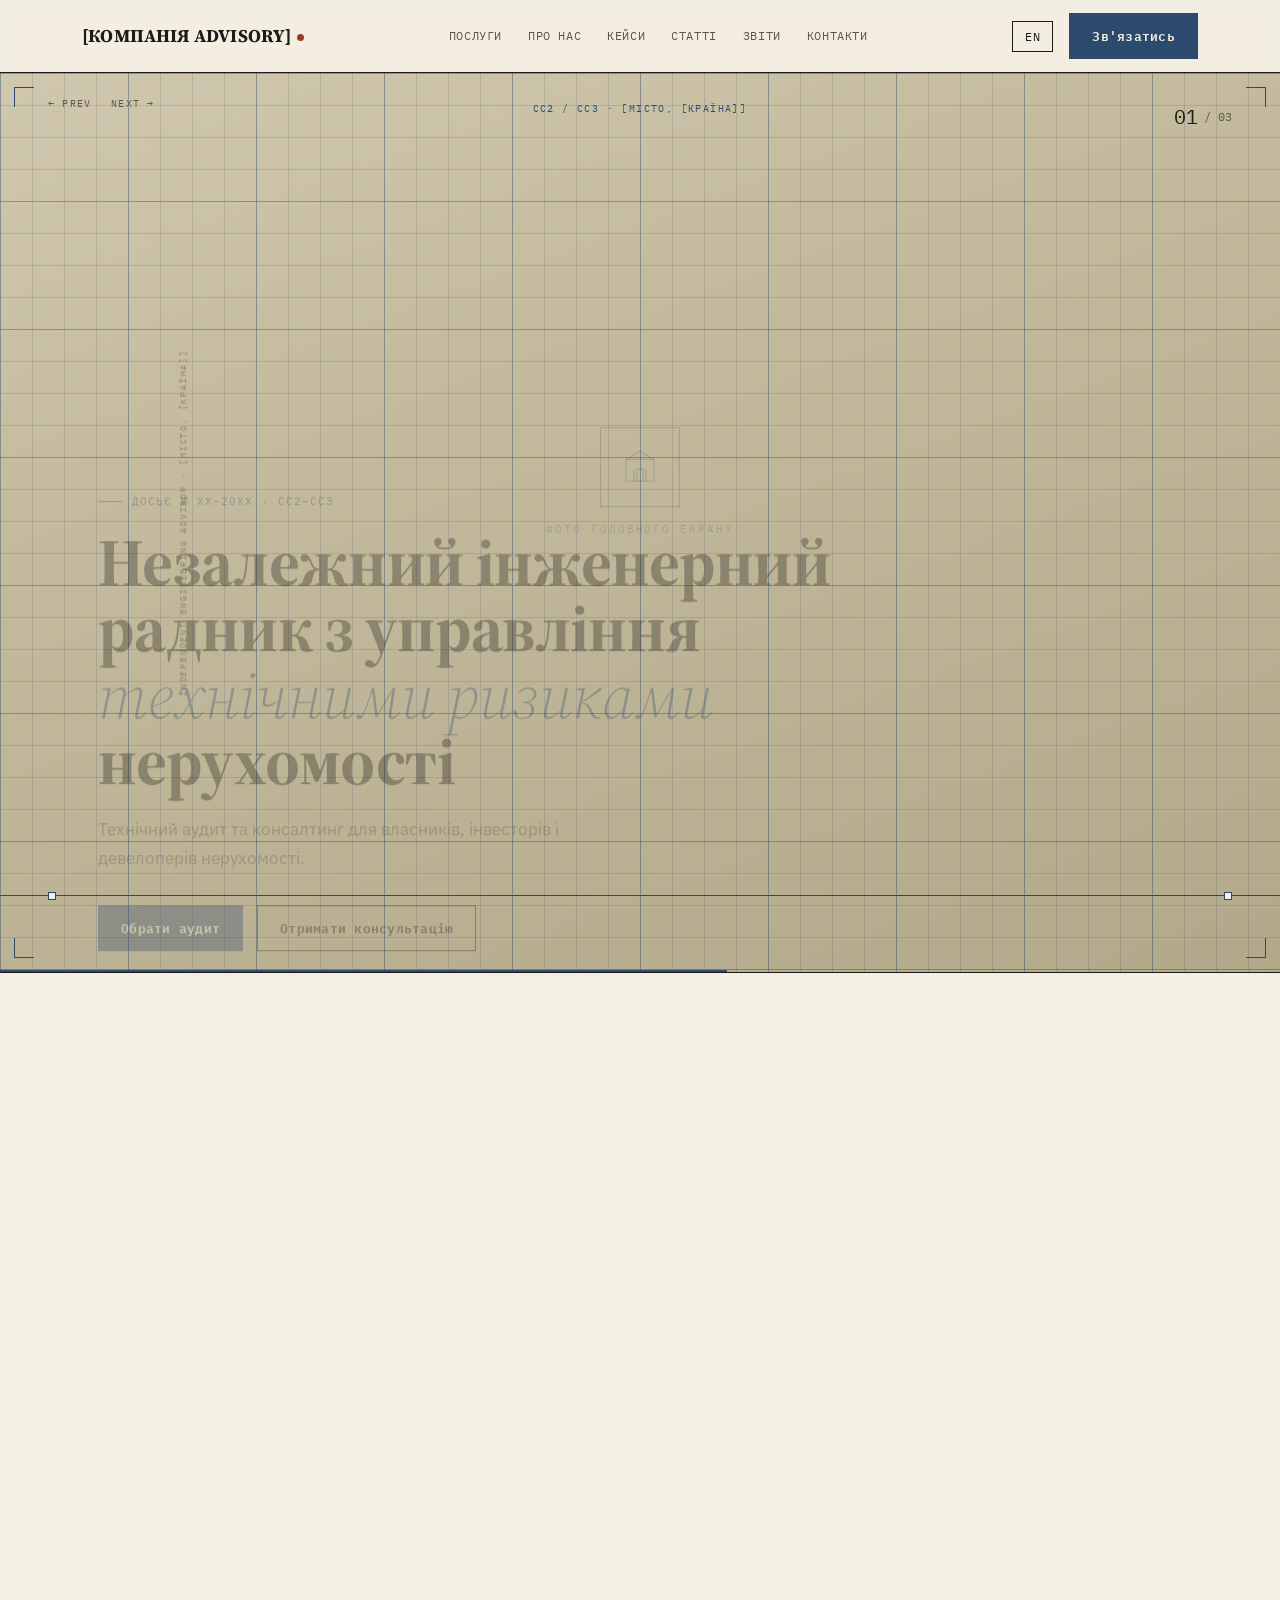
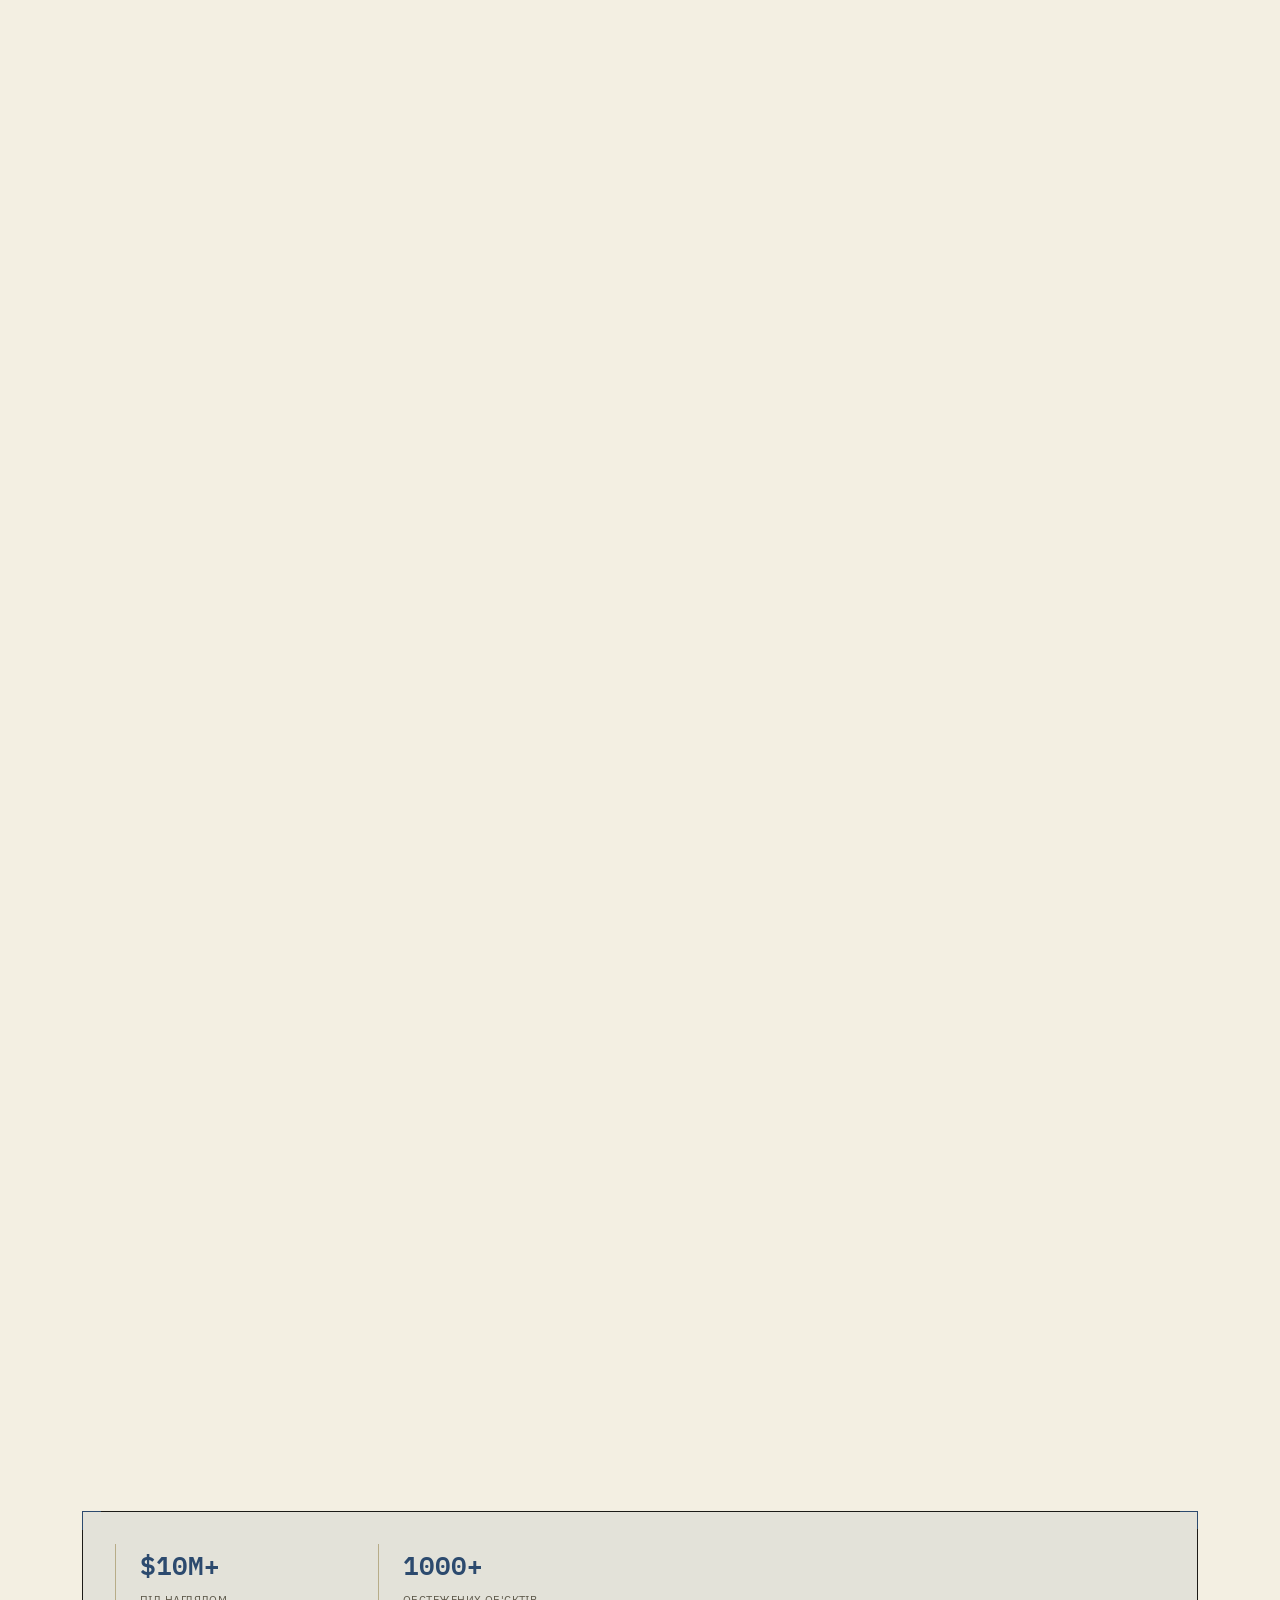
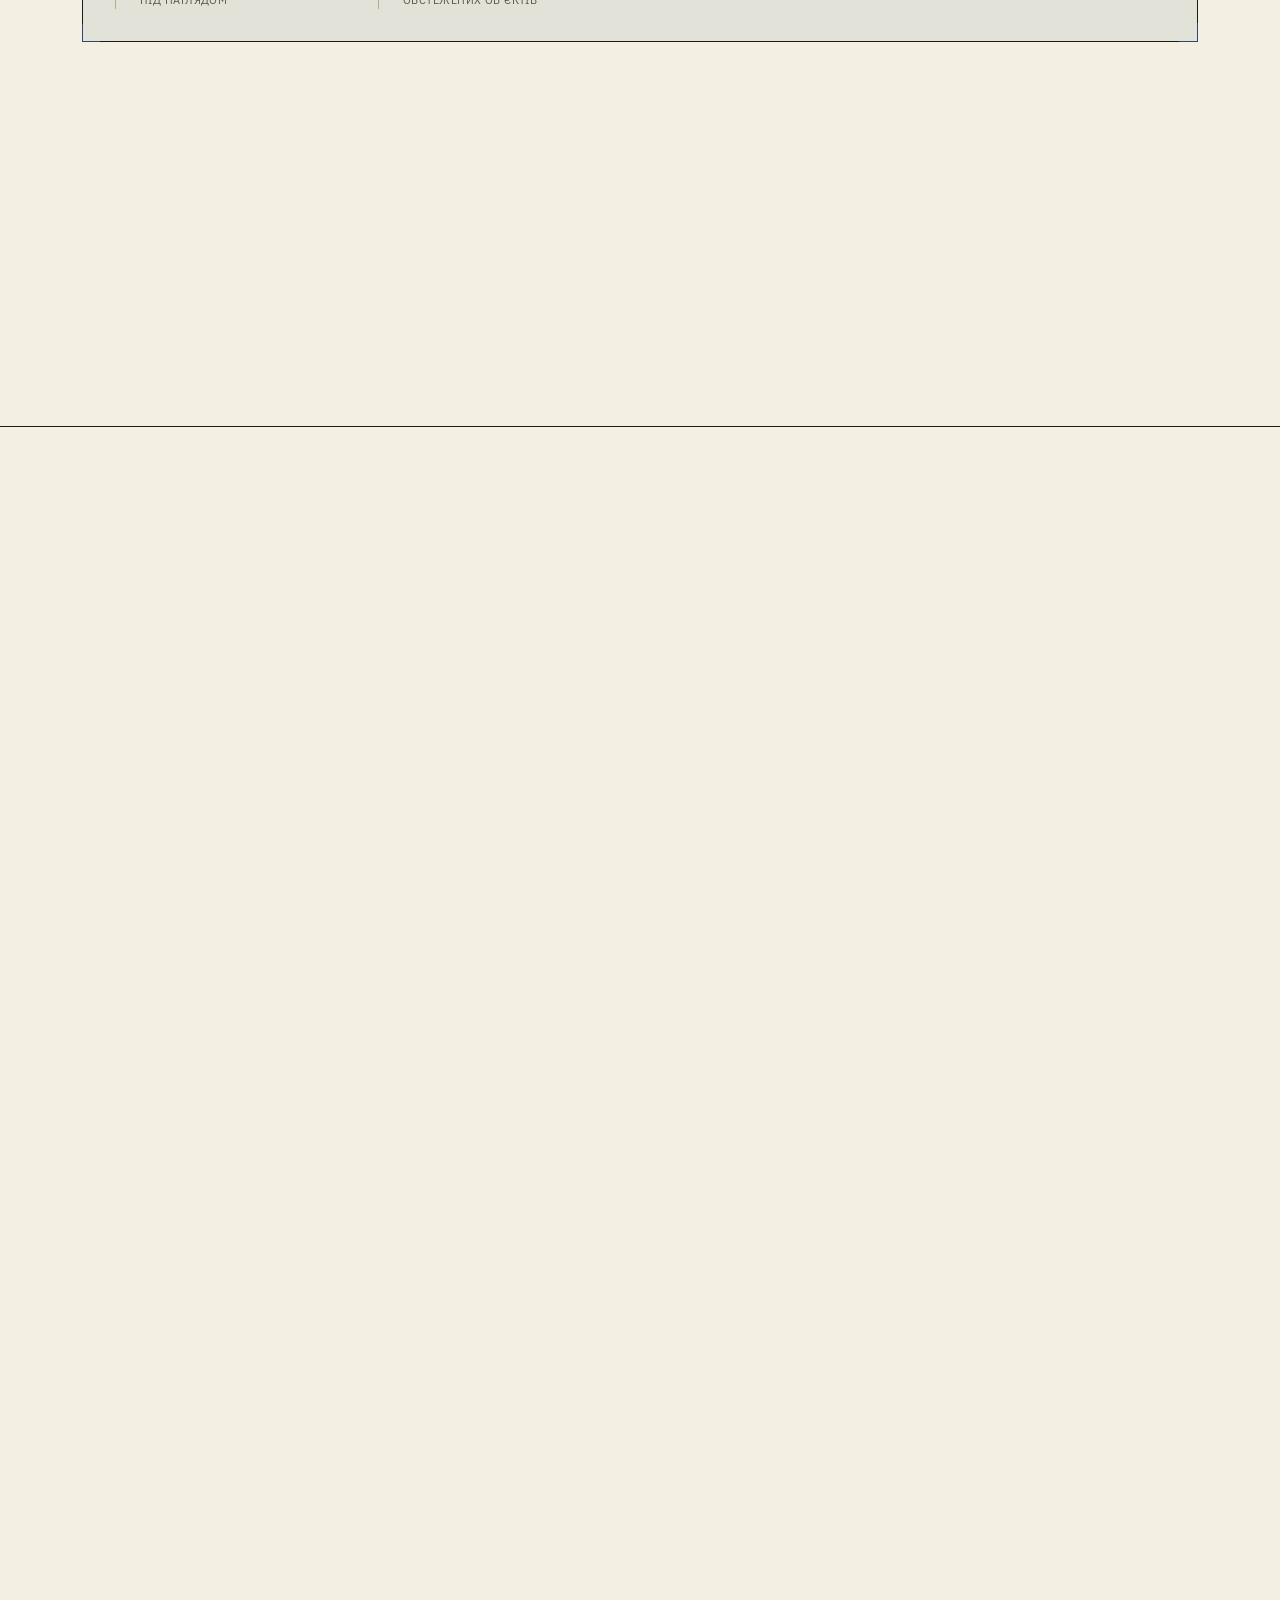
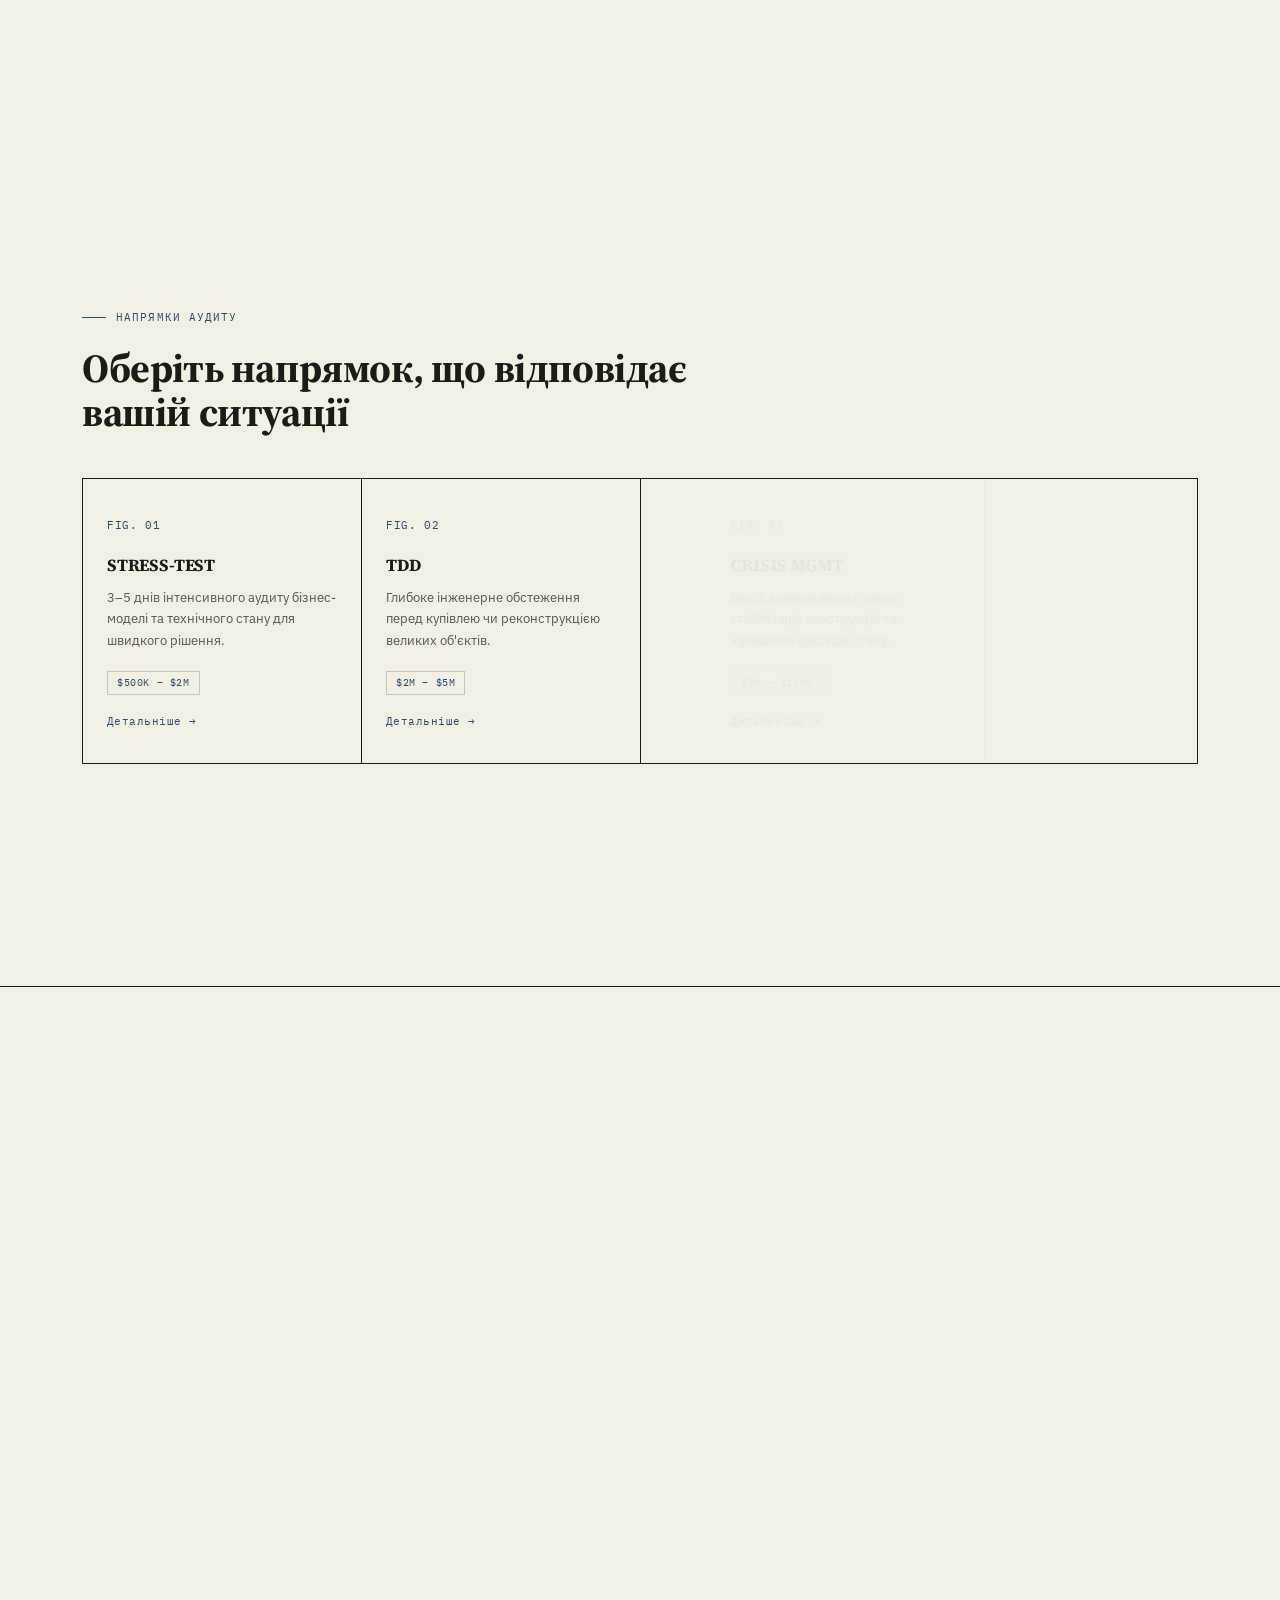
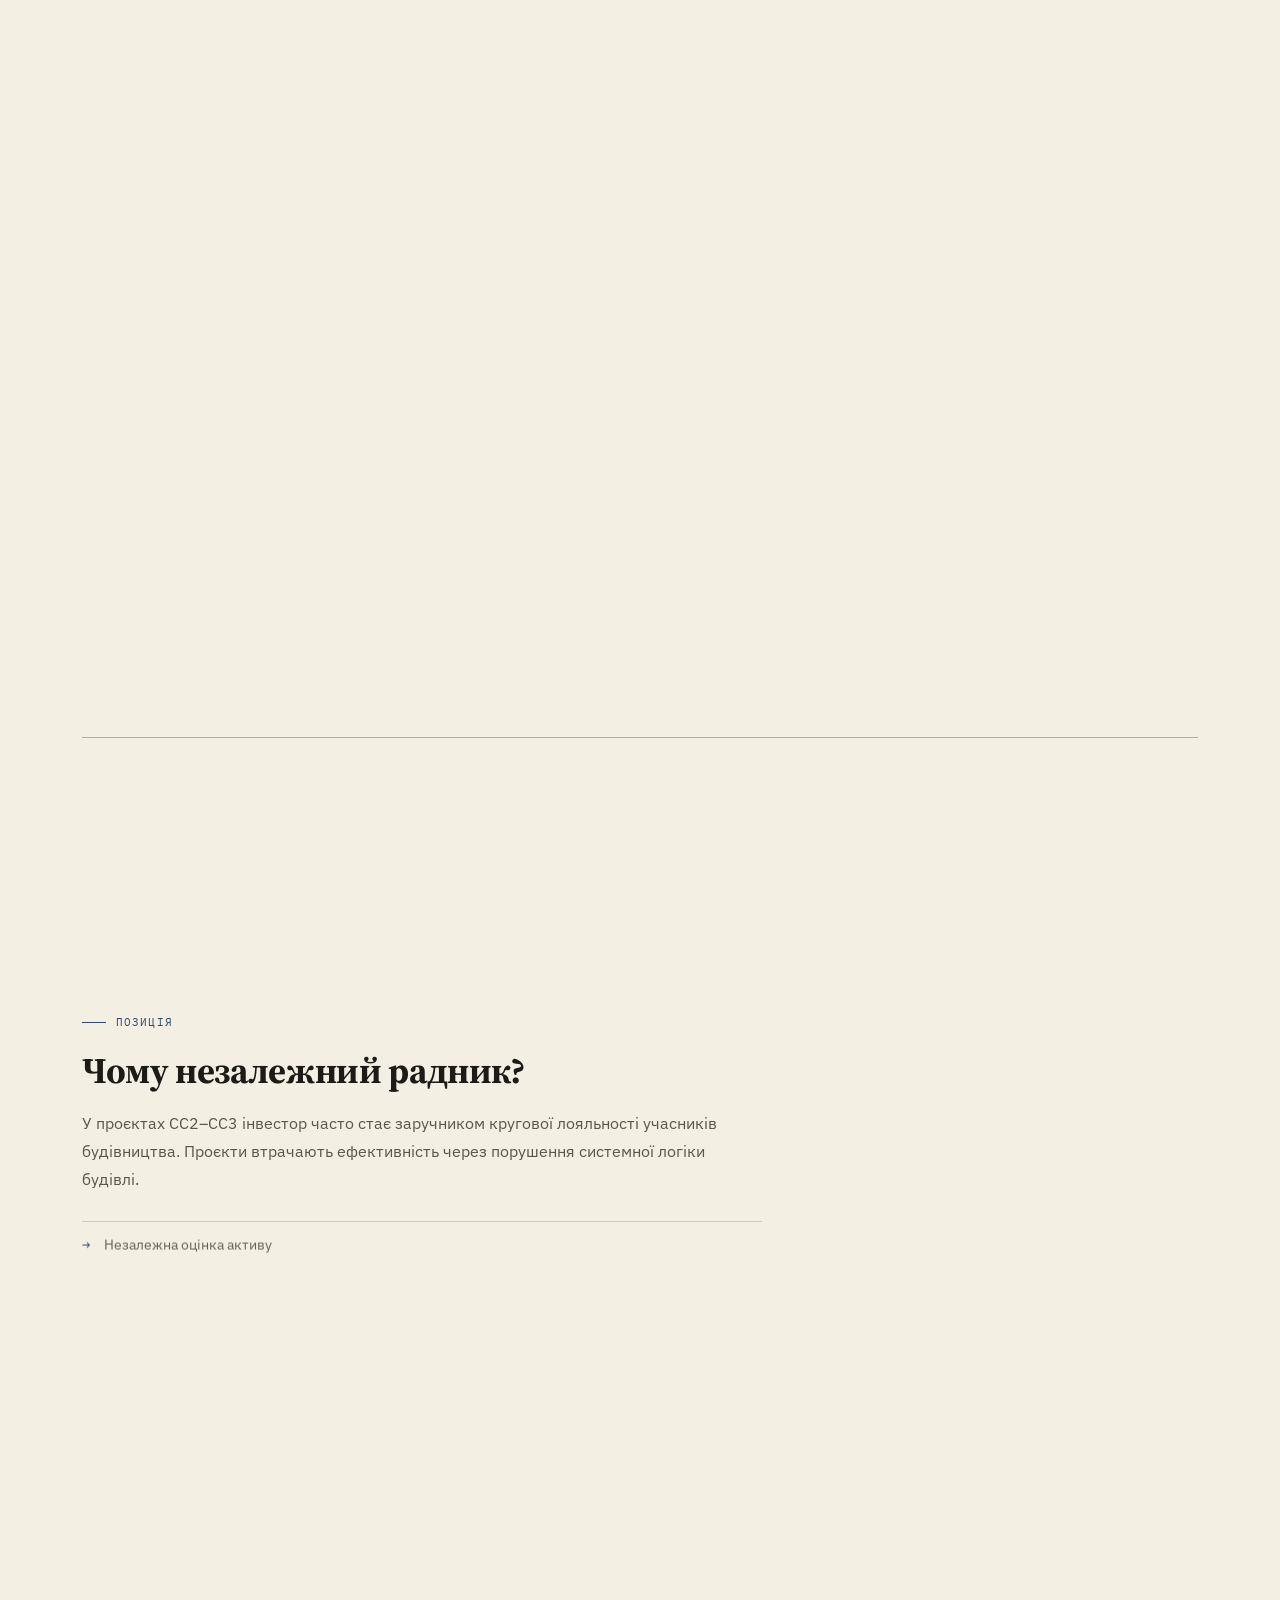
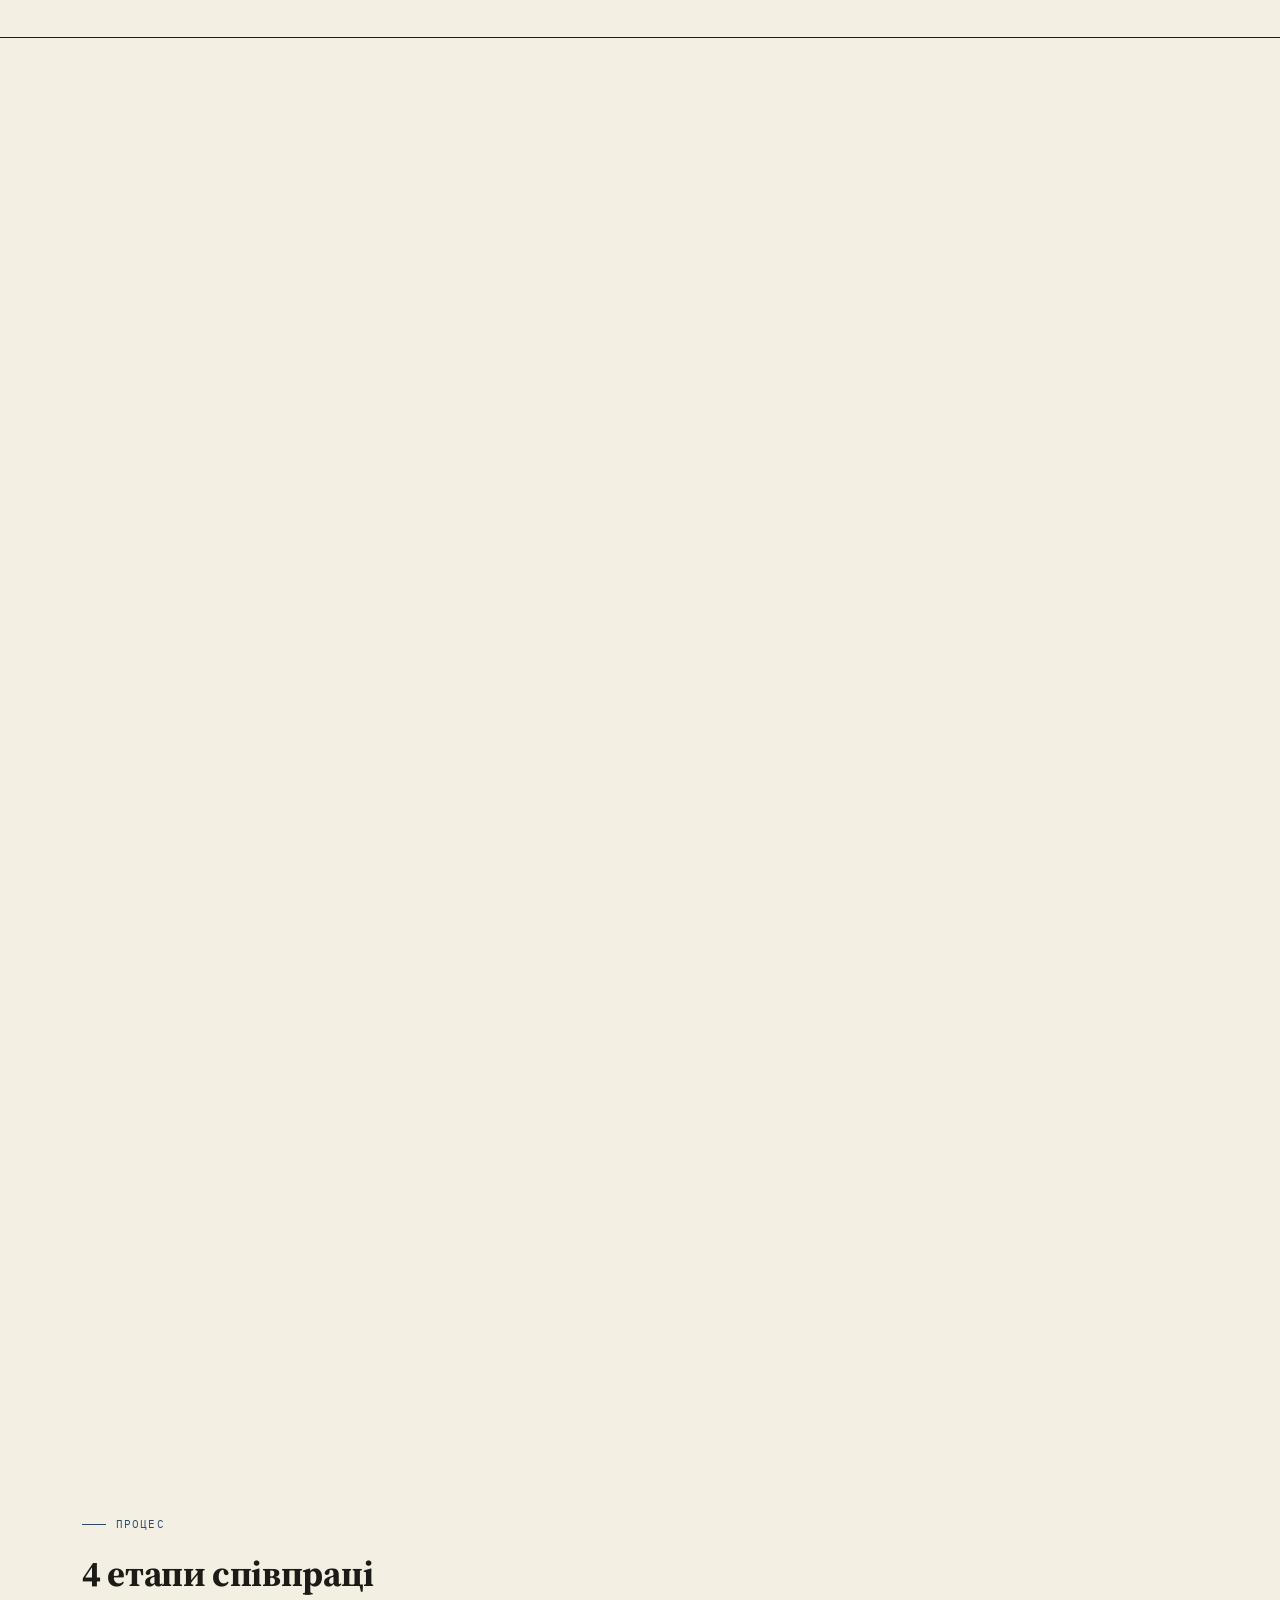
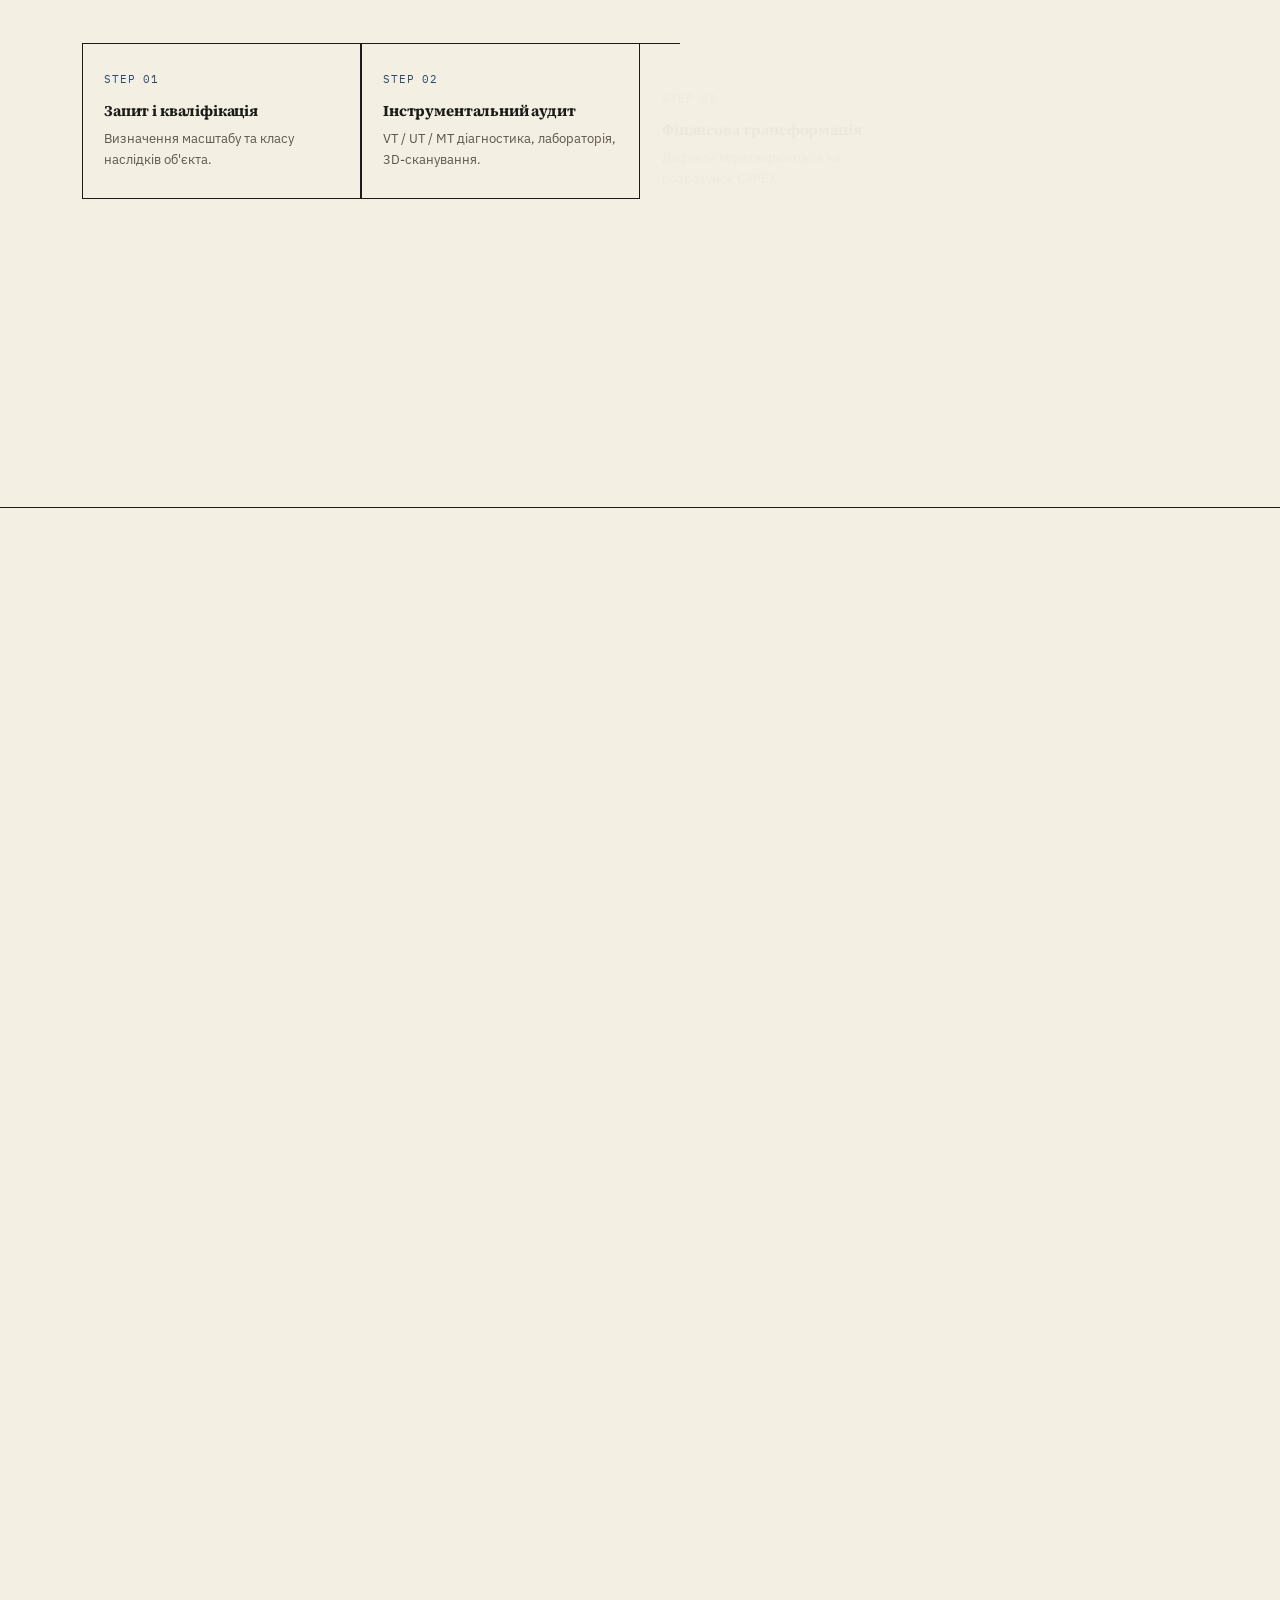
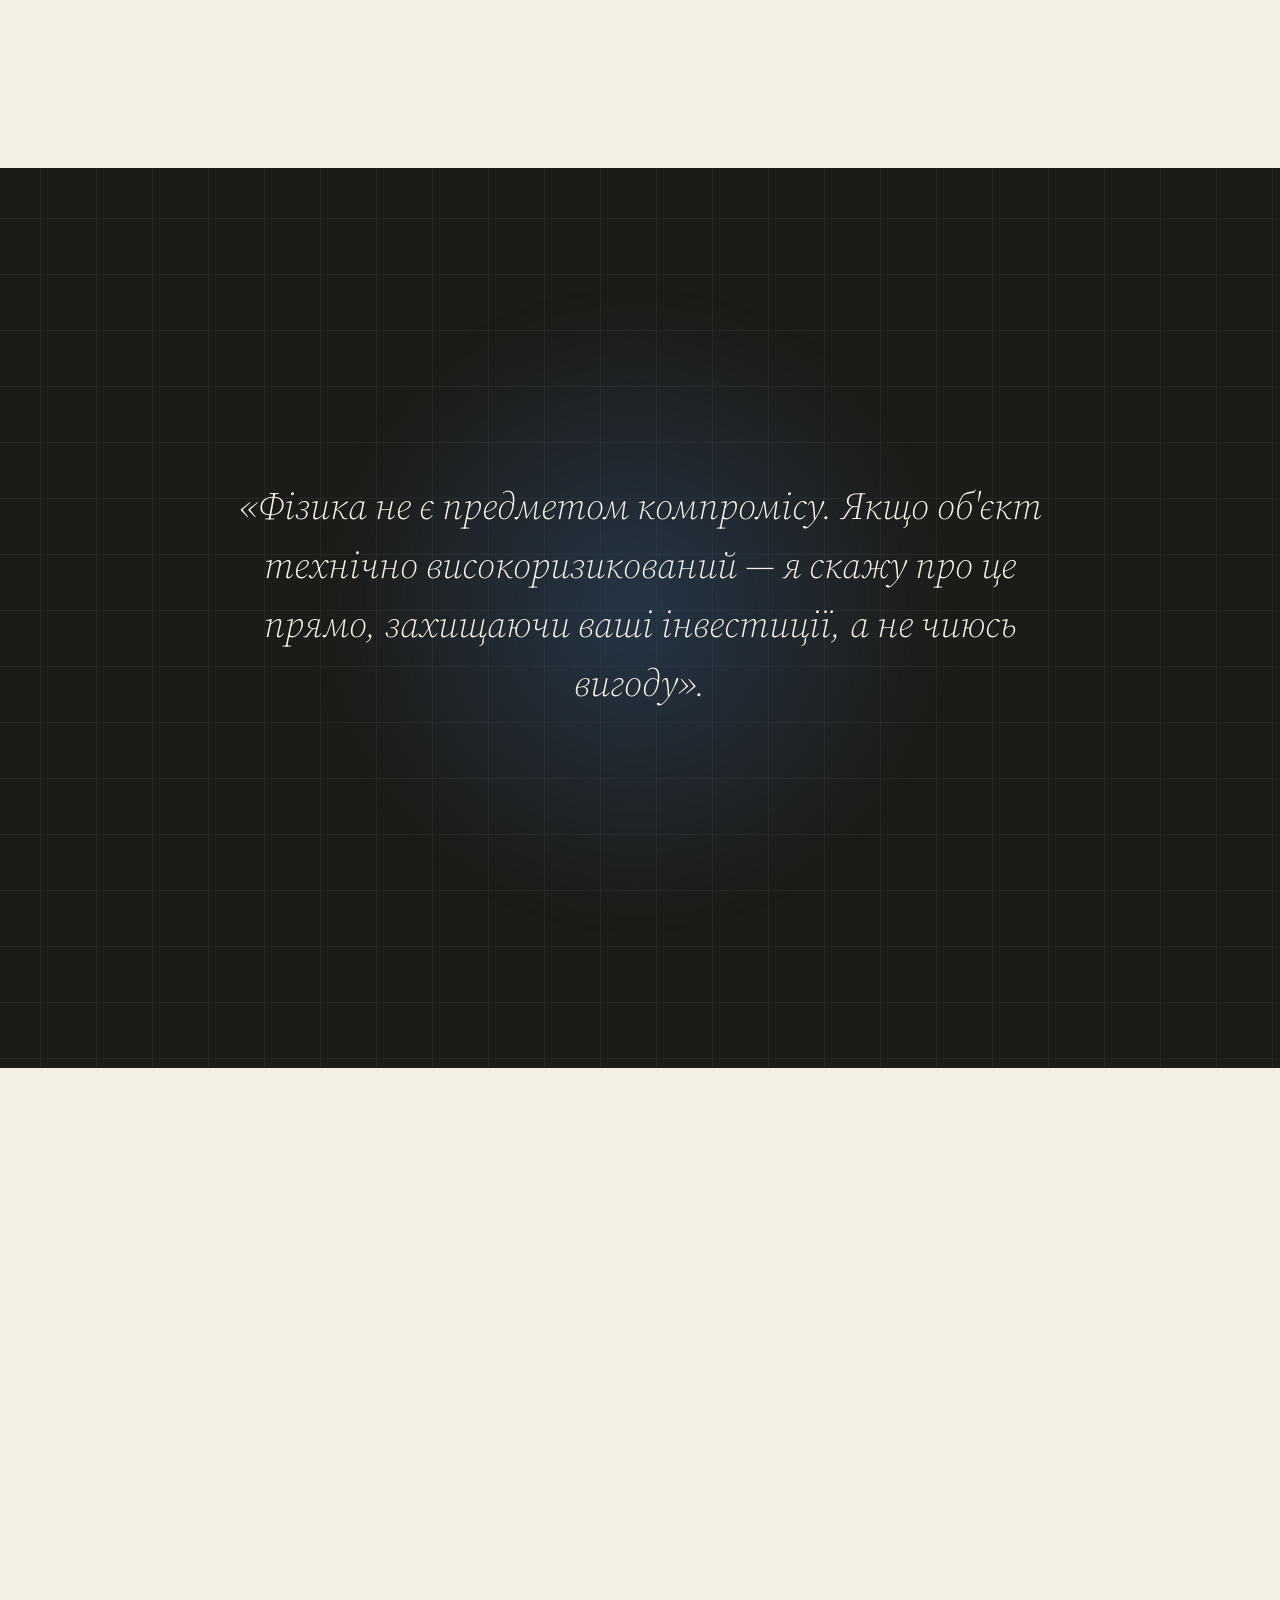
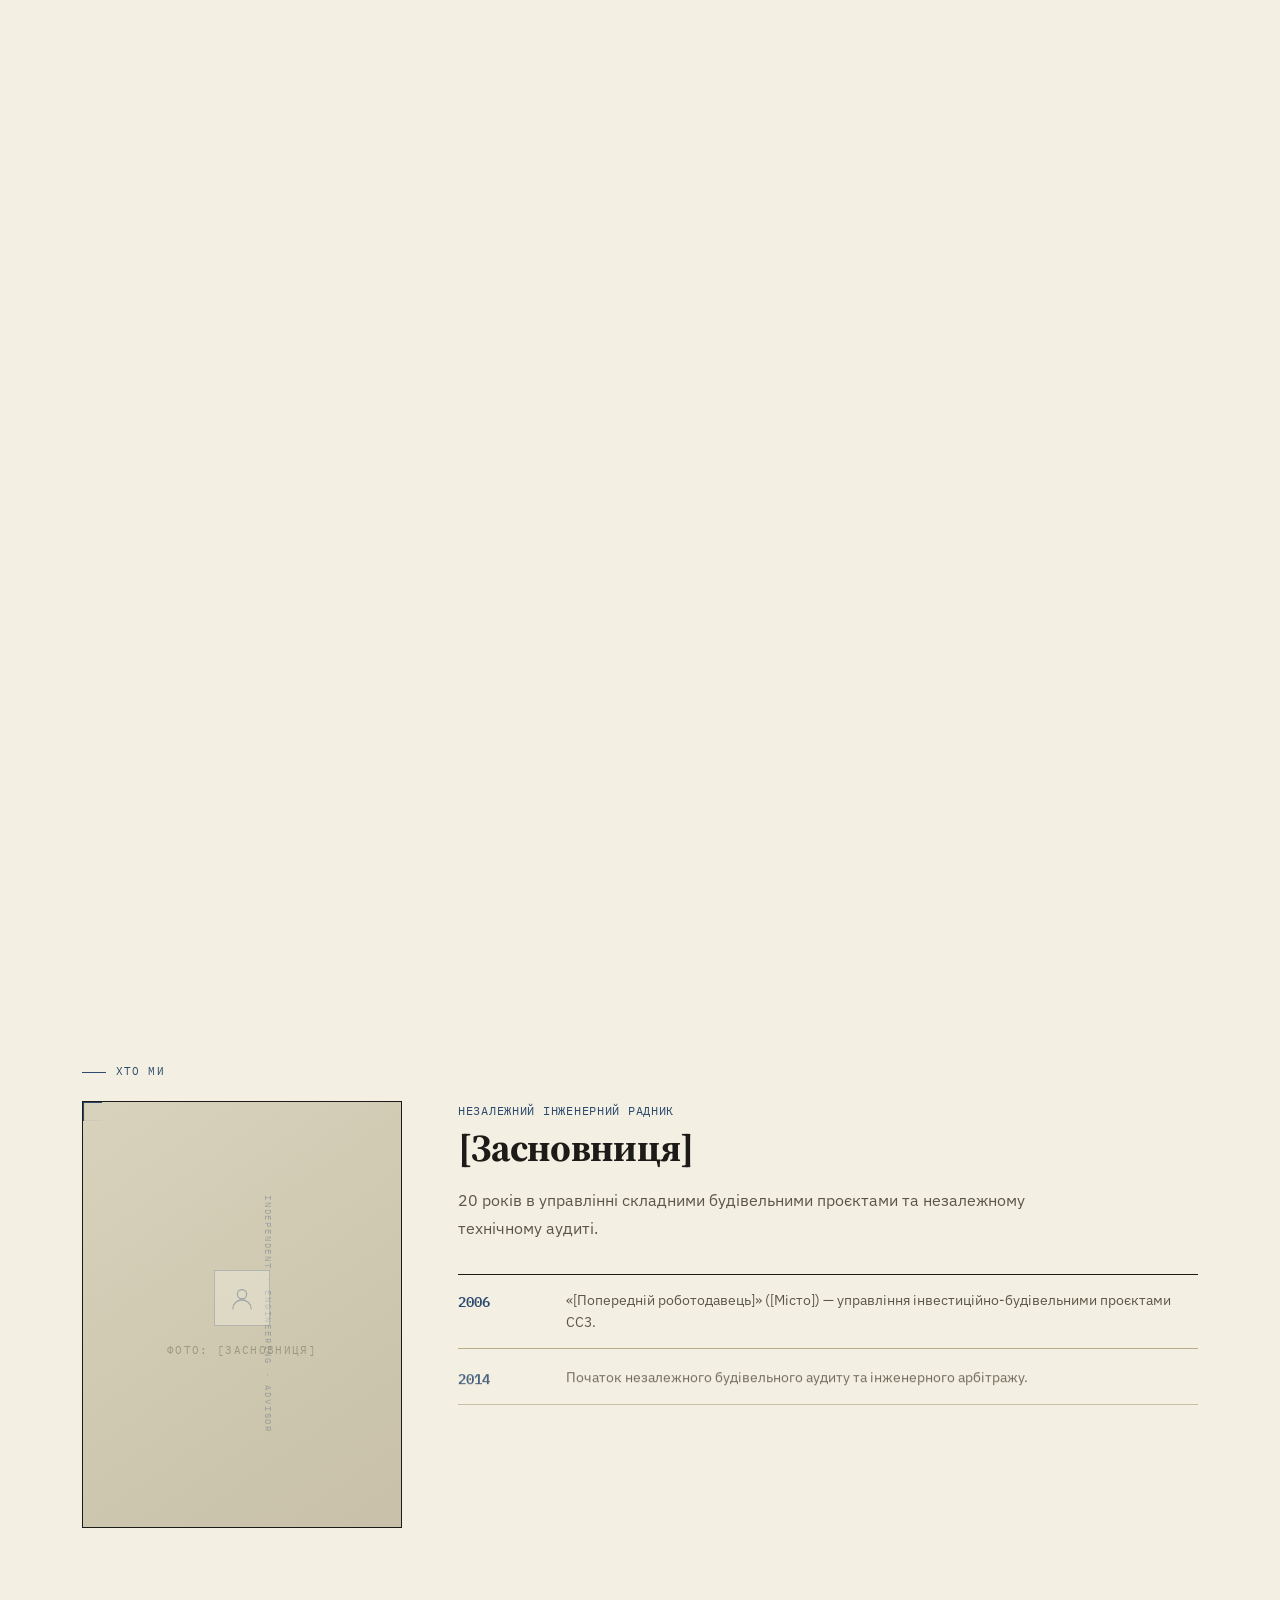
==== commit 9b7b2b2c: "Make VERIFIED stamp fade in with hero scroll sequence instead of showing immediately" ====
--- a/index.html
+++ b/index.html
@@ -139,6 +139,7 @@
 
   /* STAMP */
   .stamp{display:inline-flex; flex-direction:column; align-items:center; justify-content:center; width:108px; height:108px; border:2px solid var(--red); border-radius:50%; transform:rotate(-8deg); color:var(--red); font-family:'IBM Plex Mono',monospace; font-size:10px; letter-spacing:.06em; text-align:center; line-height:1.4; padding:8px;}
+  @media(max-width:700px){.stamp{width:76px; height:76px; font-size:8px; padding:6px;} #heroStamp{top:88px; right:20px;}}
 
   /* ─── HERO — Blueprint Reveal ─── */
   .hero{
@@ -416,9 +417,9 @@
 
   /* Team grid — clickable dossier cards (founder + expert core) */
   .team-grid{display:grid; grid-template-columns:repeat(3,1fr); gap:0; border-top:1.5px solid var(--ink); border-left:1.5px solid var(--ink); margin-top:44px;}
-  .team-card{background:var(--paper); cursor:pointer; transition:box-shadow .3s ease, transform .3s ease; display:flex; flex-direction:row; align-items:stretch; border-right:1.5px solid var(--ink); border-bottom:1.5px solid var(--ink); position:relative;}
+  .team-card{background:var(--paper); cursor:pointer; transition:box-shadow .3s ease, transform .3s ease; display:flex; flex-direction:row; align-items:flex-start; border-right:1.5px solid var(--ink); border-bottom:1.5px solid var(--ink); position:relative;}
   .team-card:hover{box-shadow:0 16px 36px -16px rgba(28,27,23,.35); transform:translateY(-3px); z-index:2;}
-  .team-photo{aspect-ratio:auto; width:42%; flex-shrink:0; background:linear-gradient(145deg,#d4cbb5 0%,#c4bba2 100%); display:flex; align-items:center; justify-content:center; flex-direction:column; gap:12px; color:var(--ink-faint); font-family:'IBM Plex Mono',monospace; font-size:10.5px; text-align:center; padding:16px; border-right:1.5px solid var(--ink); position:relative; overflow:hidden;}
+  .team-photo{aspect-ratio:3/4; width:45%; flex-shrink:0; background:linear-gradient(145deg,#d4cbb5 0%,#c4bba2 100%); display:flex; align-items:center; justify-content:center; flex-direction:column; gap:12px; color:var(--ink-faint); font-family:'IBM Plex Mono',monospace; font-size:10.5px; text-align:center; padding:16px; border-right:1.5px solid var(--ink); position:relative; overflow:hidden;}
   .team-card:nth-child(2n) .team-photo{background:linear-gradient(145deg,#cec6b0 0%,#bfb698 100%);}
   .team-photo::before{content:''; position:absolute; inset:0; background:repeating-linear-gradient(0deg, rgba(44,74,110,.06) 0px, rgba(44,74,110,.06) 1px, transparent 1px, transparent 40px), repeating-linear-gradient(90deg, rgba(44,74,110,.06) 0px, rgba(44,74,110,.06) 1px, transparent 1px, transparent 40px);}
   .team-photo .ph-icon{width:48px; height:48px; border:1px solid rgba(44,74,110,.25); display:flex; align-items:center; justify-content:center; z-index:1; background:rgba(243,239,226,.4); transition:transform .4s cubic-bezier(.16,1,.3,1);}
@@ -433,7 +434,7 @@
   .team-card:hover .team-info .open-hint{gap:10px;}
   @media(max-width:780px){.team-grid{grid-template-columns:1fr;}}
 
-  .team-grid-duo{display:grid; grid-template-columns:repeat(2, minmax(450px,630px)); gap:0; border-top:1.5px solid var(--ink); border-left:1.5px solid var(--ink); margin-top:24px; justify-content:center;}
+  .team-grid-duo{display:grid; grid-template-columns:repeat(2, minmax(520px,720px)); gap:0; border-top:1.5px solid var(--ink); border-left:1.5px solid var(--ink); margin-top:24px; justify-content:center;}
   @media(max-width:1000px){.team-grid-duo{grid-template-columns:1fr;} .team-photo{width:42%; aspect-ratio:3/4;}}
   @media(max-width:480px){.team-info{padding:14px 12px 16px;} .team-info h3{font-size:14px;} .team-info p{font-size:11px;}}
 
@@ -739,6 +740,11 @@
 
 <!-- HERO — Blueprint Reveal -->
 <section class="hero" id="hero">
+
+  <div class="stamp" id="heroStamp" style="position:absolute; top:100px; right:40px; z-index:6; opacity:0;">
+    <span><span class="uk">ВЕРИФІКОВАНО</span><span class="en">VERIFIED</span></span>
+    <span>ЄДЕССБ</span>
+  </div>
 
   <!-- Photo layer -->
   <div class="hero-visual" id="heroVisual">
@@ -1366,6 +1372,7 @@
     const measure = document.getElementById('heroMeasure');
     const rtl=document.getElementById('rtl'), rtr=document.getElementById('rtr');
     const rbl=document.getElementById('rbl'), rbr=document.getElementById('rbr');
+    const stamp = document.getElementById('heroStamp');
 
     /* 1 — Make hero sticky, insert spacer */
     const SCROLL_DIST = window.innerHeight * 1.8; /* scroll distance to complete animation */
@@ -1415,6 +1422,14 @@
       const ec = easeOut(cT);
       content.style.opacity   = ec;
       content.style.transform = `translateY(${(1-ec)*64}px)`;
+
+      /* verified stamp fades and pops in slightly after the content */
+      if (stamp) {
+        const stT = clamp((p-.58)/.32, 0, 1);
+        const es = easeOut(stT);
+        stamp.style.opacity = es;
+        stamp.style.transform = `rotate(-8deg) scale(${0.7 + es * 0.3})`;
+      }
 
       /* progress bar */
       prog.style.width = `${p*100}%`;
